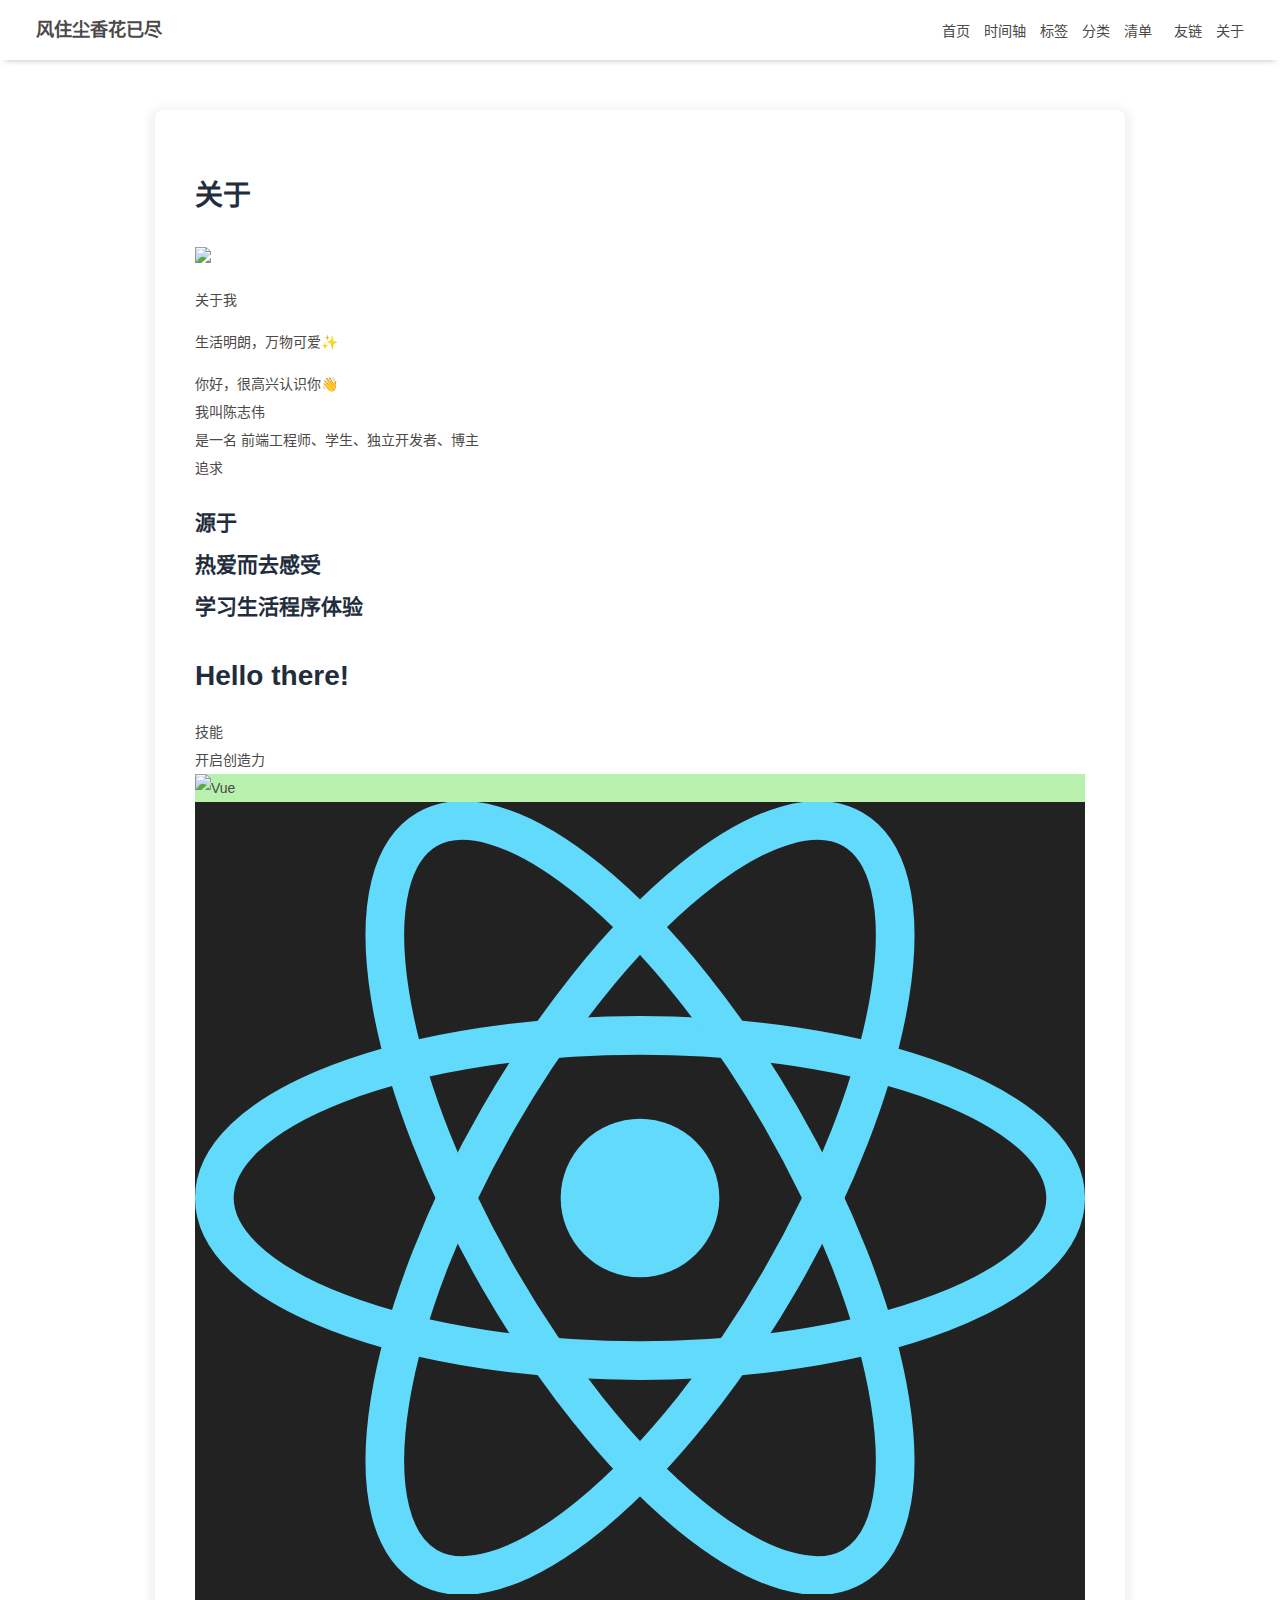
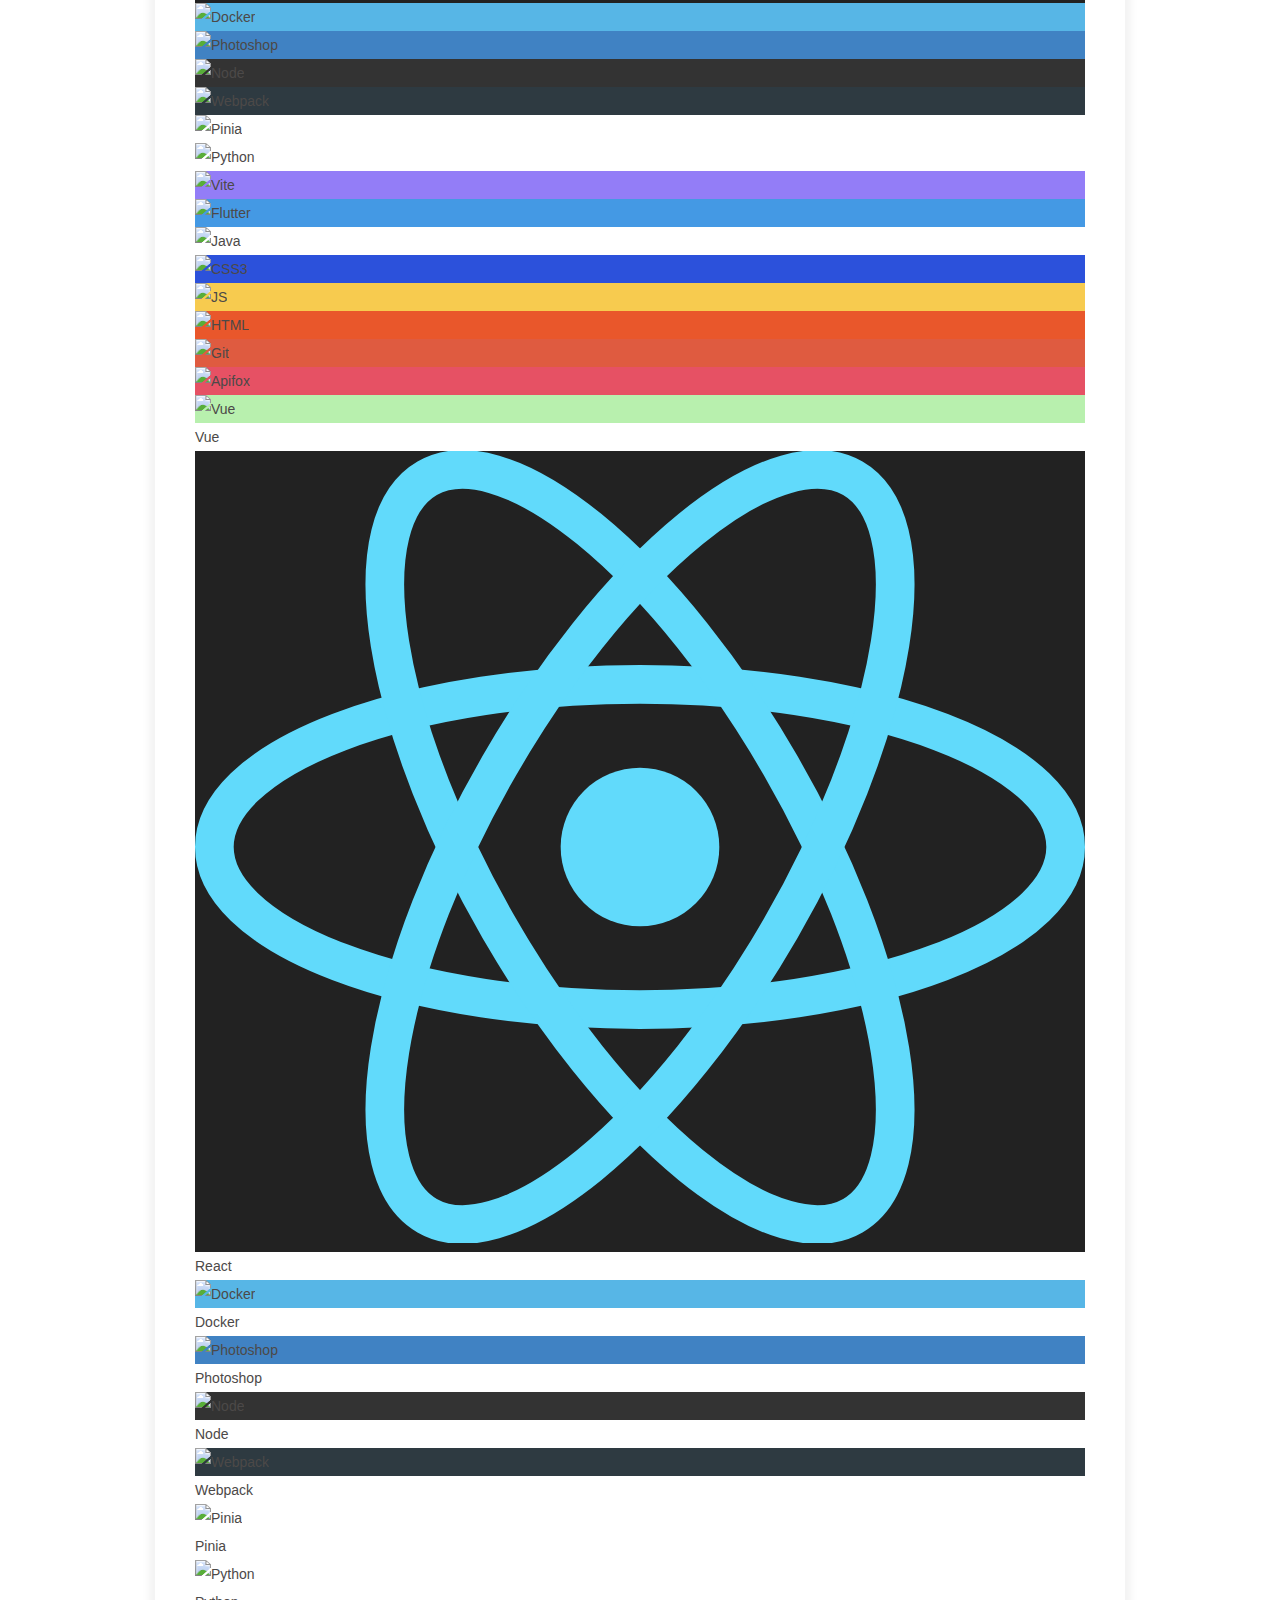
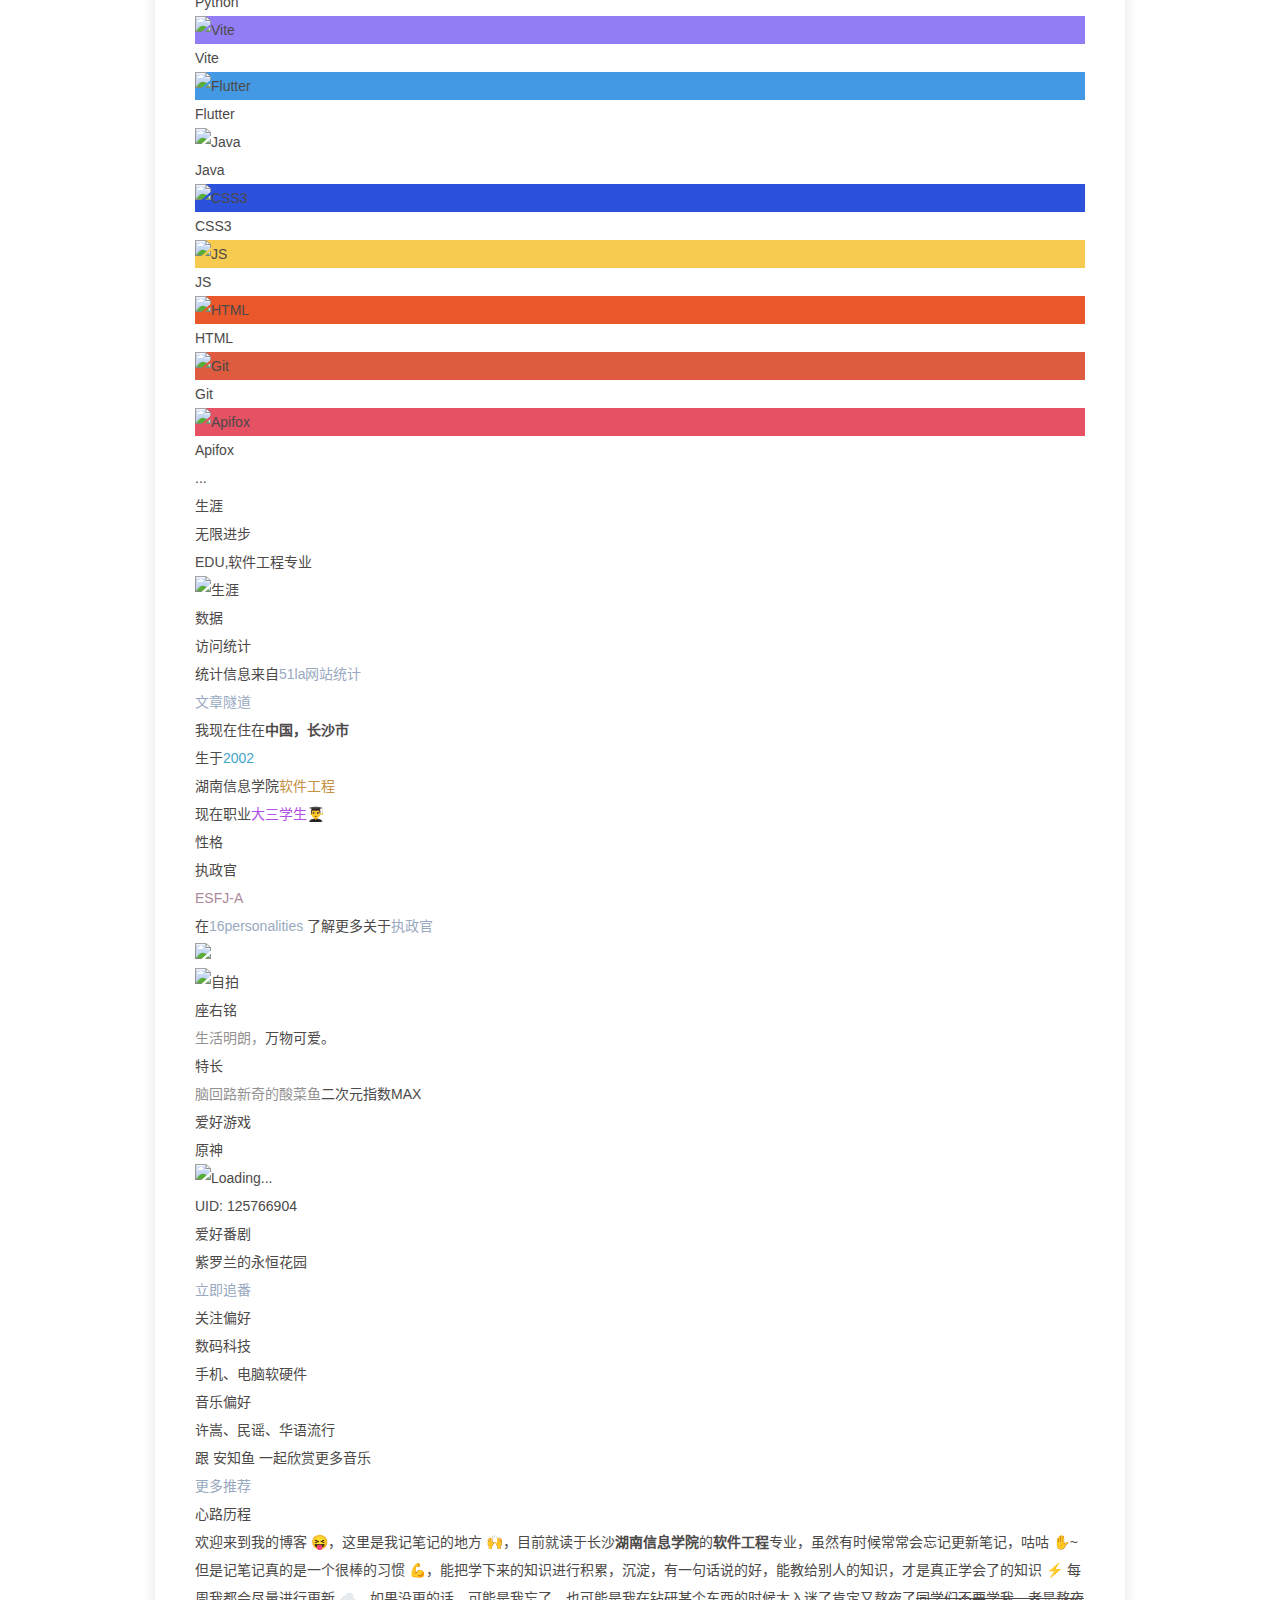
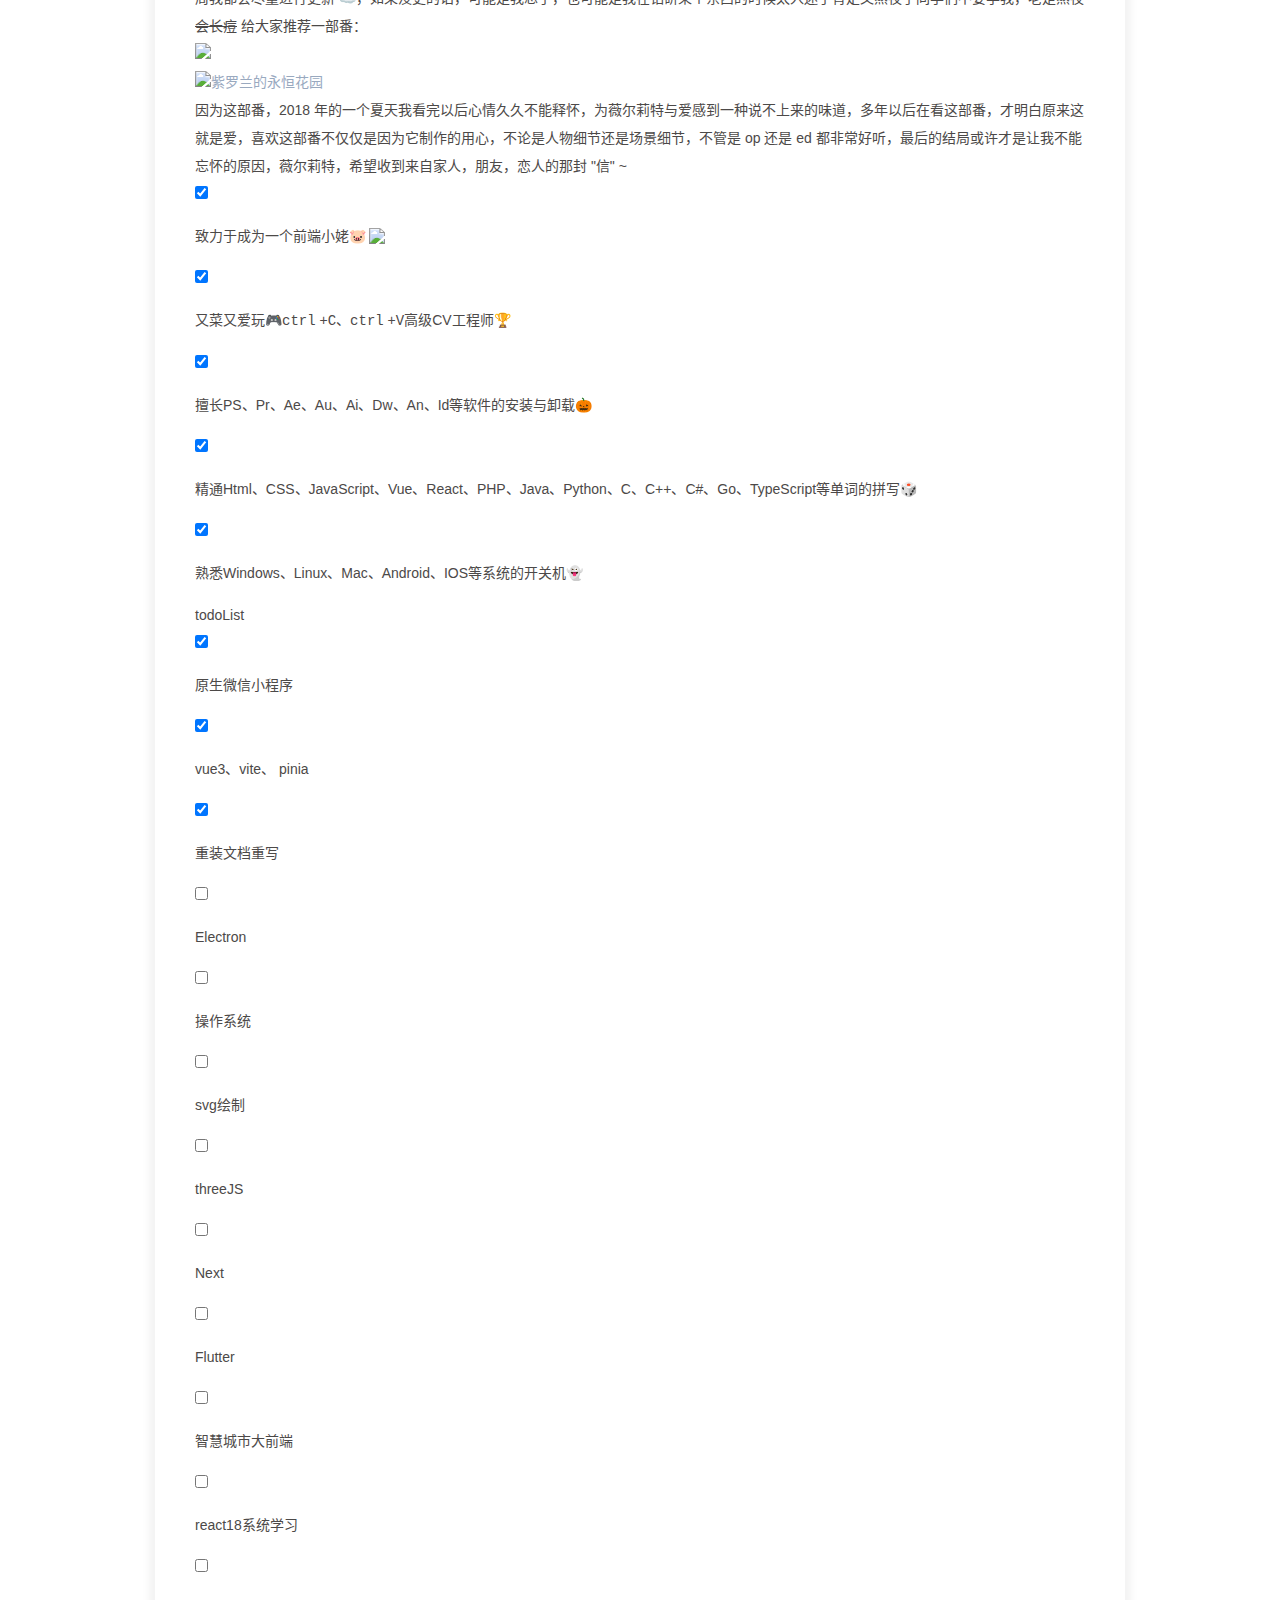
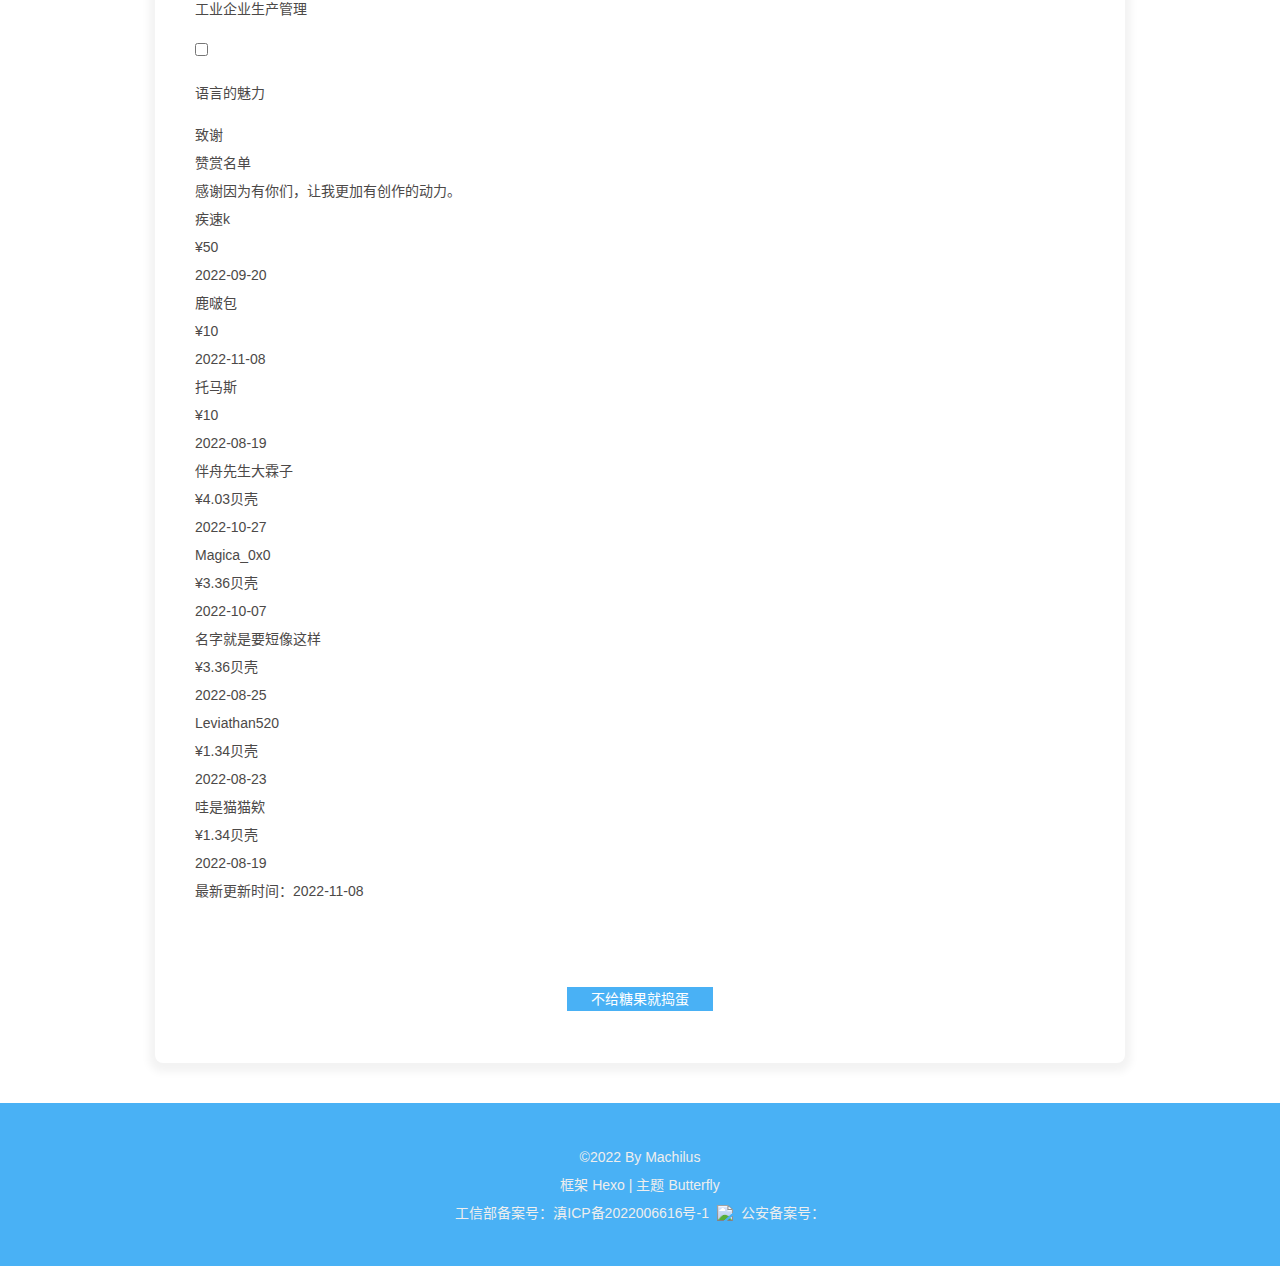
==== about/index.html @ c1f0ef70 "Site updated: 2022-11-27 15:51:40" ====
<!DOCTYPE html><html lang="zh-CN" data-theme="light"><head><meta charset="UTF-8"><meta http-equiv="X-UA-Compatible" content="IE=edge"><meta name="viewport" content="width=device-width, initial-scale=1.0, maximum-scale=1.0, user-scalable=no"><title>关于 | 风住尘香花已尽</title><meta name="author" content="Machilus"><meta name="copyright" content="Machilus"><meta name="format-detection" content="telephone=no"><meta name="theme-color" content="#ffffff"><meta name="description" content="网站描述">
<meta property="og:type" content="website">
<meta property="og:title" content="关于">
<meta property="og:url" content="http://example.com/about/index.html">
<meta property="og:site_name" content="风住尘香花已尽">
<meta property="og:description" content="网站描述">
<meta property="og:locale" content="zh_CN">
<meta property="og:image" content="https://i.loli.net/2020/05/01/gkihqEjXxJ5UZ1C.jpg">
<meta property="article:published_time" content="2022-11-27T06:07:09.000Z">
<meta property="article:modified_time" content="2022-11-27T06:08:02.725Z">
<meta property="article:author" content="Machilus">
<meta property="article:tag" content="网站的关键词。支持多个关键词。">
<meta name="twitter:card" content="summary">
<meta name="twitter:image" content="https://i.loli.net/2020/05/01/gkihqEjXxJ5UZ1C.jpg"><link rel="shortcut icon" href="/img/favicon.png"><link rel="canonical" href="http://example.com/about/"><link rel="preconnect" href="//cdn.jsdelivr.net"/><link rel="preconnect" href="//busuanzi.ibruce.info"/><link rel="stylesheet" href="/css/index.css"><link rel="stylesheet" href="https://cdn.jsdelivr.net/npm/@fortawesome/fontawesome-free/css/all.min.css" media="print" onload="this.media='all'"><link rel="stylesheet" href="https://cdn.jsdelivr.net/npm/@fancyapps/ui/dist/fancybox.min.css" media="print" onload="this.media='all'"><script>const GLOBAL_CONFIG = { 
  root: '/',
  algolia: undefined,
  localSearch: undefined,
  translate: {"defaultEncoding":2,"translateDelay":0,"msgToTraditionalChinese":"繁","msgToSimplifiedChinese":"簡"},
  noticeOutdate: undefined,
  highlight: {"plugin":"highlighjs","highlightCopy":true,"highlightLang":true,"highlightHeightLimit":false},
  copy: {
    success: '复制成功',
    error: '复制错误',
    noSupport: '浏览器不支持'
  },
  relativeDate: {
    homepage: false,
    post: false
  },
  runtime: '天',
  date_suffix: {
    just: '刚刚',
    min: '分钟前',
    hour: '小时前',
    day: '天前',
    month: '个月前'
  },
  copyright: undefined,
  lightbox: 'fancybox',
  Snackbar: undefined,
  source: {
    justifiedGallery: {
      js: 'https://cdn.jsdelivr.net/npm/flickr-justified-gallery/dist/fjGallery.min.js',
      css: 'https://cdn.jsdelivr.net/npm/flickr-justified-gallery/dist/fjGallery.min.css'
    }
  },
  isPhotoFigcaption: false,
  islazyload: false,
  isAnchor: false,
  percent: {
    toc: true,
    rightside: false,
  }
}</script><script id="config-diff">var GLOBAL_CONFIG_SITE = {
  title: '关于',
  isPost: false,
  isHome: false,
  isHighlightShrink: true,
  isToc: false,
  postUpdate: '2022-11-27 14:08:02'
}</script><noscript><style type="text/css">
  #nav {
    opacity: 1
  }
  .justified-gallery img {
    opacity: 1
  }

  #recent-posts time,
  #post-meta time {
    display: inline !important
  }
</style></noscript><script>(win=>{
    win.saveToLocal = {
      set: function setWithExpiry(key, value, ttl) {
        if (ttl === 0) return
        const now = new Date()
        const expiryDay = ttl * 86400000
        const item = {
          value: value,
          expiry: now.getTime() + expiryDay,
        }
        localStorage.setItem(key, JSON.stringify(item))
      },

      get: function getWithExpiry(key) {
        const itemStr = localStorage.getItem(key)

        if (!itemStr) {
          return undefined
        }
        const item = JSON.parse(itemStr)
        const now = new Date()

        if (now.getTime() > item.expiry) {
          localStorage.removeItem(key)
          return undefined
        }
        return item.value
      }
    }
  
    win.getScript = url => new Promise((resolve, reject) => {
      const script = document.createElement('script')
      script.src = url
      script.async = true
      script.onerror = reject
      script.onload = script.onreadystatechange = function() {
        const loadState = this.readyState
        if (loadState && loadState !== 'loaded' && loadState !== 'complete') return
        script.onload = script.onreadystatechange = null
        resolve()
      }
      document.head.appendChild(script)
    })
  
      win.activateDarkMode = function () {
        document.documentElement.setAttribute('data-theme', 'dark')
        if (document.querySelector('meta[name="theme-color"]') !== null) {
          document.querySelector('meta[name="theme-color"]').setAttribute('content', '#0d0d0d')
        }
      }
      win.activateLightMode = function () {
        document.documentElement.setAttribute('data-theme', 'light')
        if (document.querySelector('meta[name="theme-color"]') !== null) {
          document.querySelector('meta[name="theme-color"]').setAttribute('content', '#ffffff')
        }
      }
      const t = saveToLocal.get('theme')
    
          if (t === 'dark') activateDarkMode()
          else if (t === 'light') activateLightMode()
        
      const asideStatus = saveToLocal.get('aside-status')
      if (asideStatus !== undefined) {
        if (asideStatus === 'hide') {
          document.documentElement.classList.add('hide-aside')
        } else {
          document.documentElement.classList.remove('hide-aside')
        }
      }
    
    const detectApple = () => {
      if(/iPad|iPhone|iPod|Macintosh/.test(navigator.userAgent)){
        document.documentElement.classList.add('apple')
      }
    }
    detectApple()
    })(window)</script><meta name="generator" content="Hexo 6.3.0"><link rel="alternate" href="/atom.xml" title="风住尘香花已尽" type="application/atom+xml">
</head><body><link rel="stylesheet" href="https://cdn.jsdelivr.net/npm/pace-js/themes/blue/pace-theme-minimal.min.css"/><script src="https://cdn.jsdelivr.net/npm/pace-js/pace.min.js"></script><div id="sidebar"><div id="menu-mask"></div><div id="sidebar-menus"><div class="avatar-img is-center"><img src="https://i.loli.net/2021/02/24/5O1day2nriDzjSu.png" onerror="onerror=null;src='/img/friend_404.gif'" alt="avatar"/></div><div class="sidebar-site-data site-data is-center"><a href="/archives/"><div class="headline">文章</div><div class="length-num">3</div></a><a href="/tags/"><div class="headline">标签</div><div class="length-num">0</div></a><a href="/categories/"><div class="headline">分类</div><div class="length-num">0</div></a></div><hr/><div class="menus_items"><div class="menus_item"><a class="site-page" href="/"><i class="fa-fw fas fa-home"></i><span> 首页</span></a></div><div class="menus_item"><a class="site-page" href="/archives/"><i class="fa-fw fas fa-archive"></i><span> 时间轴</span></a></div><div class="menus_item"><a class="site-page" href="/tags/"><i class="fa-fw fas fa-tags"></i><span> 标签</span></a></div><div class="menus_item"><a class="site-page" href="/categories/"><i class="fa-fw fas fa-folder-open"></i><span> 分类</span></a></div><div class="menus_item"><a class="site-page group" href="javascript:void(0);"><i class="fa-fw fa fa-heartbeat"></i><span> 清单</span><i class="fas fa-chevron-down"></i></a><ul class="menus_item_child"><li><a class="site-page child" href="/music/"><i class="fa-fw fas fa-music"></i><span> 音乐</span></a></li><li><a class="site-page child" href="/Gallery/"><i class="fa-fw fas fa-images"></i><span> 照片</span></a></li><li><a class="site-page child" href="/movies/"><i class="fa-fw fas fa-video"></i><span> 电影</span></a></li></ul></div><div class="menus_item"><a class="site-page" href="/link/"><i class="fa-fw fas fa-link"></i><span> 友链</span></a></div><div class="menus_item"><a class="site-page" href="/about/"><i class="fa-fw fas fa-heart"></i><span> 关于</span></a></div></div></div></div><div class="page" id="body-wrap"><header class="not-top-img" id="page-header"><nav id="nav"><span id="blog_name"><a id="site-name" href="/">风住尘香花已尽</a></span><div id="menus"><div class="menus_items"><div class="menus_item"><a class="site-page" href="/"><i class="fa-fw fas fa-home"></i><span> 首页</span></a></div><div class="menus_item"><a class="site-page" href="/archives/"><i class="fa-fw fas fa-archive"></i><span> 时间轴</span></a></div><div class="menus_item"><a class="site-page" href="/tags/"><i class="fa-fw fas fa-tags"></i><span> 标签</span></a></div><div class="menus_item"><a class="site-page" href="/categories/"><i class="fa-fw fas fa-folder-open"></i><span> 分类</span></a></div><div class="menus_item"><a class="site-page group" href="javascript:void(0);"><i class="fa-fw fa fa-heartbeat"></i><span> 清单</span><i class="fas fa-chevron-down"></i></a><ul class="menus_item_child"><li><a class="site-page child" href="/music/"><i class="fa-fw fas fa-music"></i><span> 音乐</span></a></li><li><a class="site-page child" href="/Gallery/"><i class="fa-fw fas fa-images"></i><span> 照片</span></a></li><li><a class="site-page child" href="/movies/"><i class="fa-fw fas fa-video"></i><span> 电影</span></a></li></ul></div><div class="menus_item"><a class="site-page" href="/link/"><i class="fa-fw fas fa-link"></i><span> 友链</span></a></div><div class="menus_item"><a class="site-page" href="/about/"><i class="fa-fw fas fa-heart"></i><span> 关于</span></a></div></div><div id="toggle-menu"><a class="site-page"><i class="fas fa-bars fa-fw"></i></a></div></div></nav></header><main class="layout hide-aside" id="content-inner"><div id="page"><h1 class="page-title">关于</h1><div id="about-page"><div class="author-box"><div class="author-img"><img class="no-lightbox" src="https://image.anzhiy.cn/adminuploads/1/2022/09/15/63232b7d91d22.jpg"></div><div class="image-dot"></div></div><p class="p center logo large">关于我</p><p class="p center small">生活明朗，万物可爱✨</p><div class="author-content"><div class="author-content-item myInfoAndSayHello"><div class="title1">你好，很高兴认识你👋</div><div class="title2">我叫<span class="inline-word">陈志伟</span></div><div class="title1">是一名 前端工程师、学生、独立开发者、<span class="inline-word">博主</span></div></div><div class="aboutsiteTips author-content-item"><div class="author-content-item-tips">追求</div><h2>源于<br>热爱而去<span class="inline-word">感受</span><div class="mask"><span class="first-tips">学习</span><span>生活</span><span data-up>程序</span><span data-show>体验</span></div></h2></div></div><div class="hello-about"><div class="cursor" style="translate:none;rotate:none;scale:none;transform:translate(721px,180px)"></div><div class="shapes"><div class="shape shape-1" style="translate:none;rotate:none;scale:none;transform:translate(721px,180px)"></div><div class="shape shape-2" style="translate:none;rotate:none;scale:none;transform:translate(721px,180px)"></div><div class="shape shape-3" style="translate:none;rotate:none;scale:none;transform:translate(721px,180px)"></div></div><div class="content"><h1>Hello there!</h1></div></div><div class="author-content"><div class="author-content-item skills"><div class="card-content"><div class="author-content-item-tips">技能</div><span class="author-content-item-title">开启创造力</span><div class="skills-style-group"><div class="tags-group-all"><div class="tags-group-wrapper"><div class="tags-group-icon-pair"><div class="tags-group-icon" style="background: #b8f0ae"><img class="no-lightbox" title="Vue" src="https://image.anzhiy.cn/adminuploads/1/2022/09/25/633001374747b.png"></div><div class="tags-group-icon" style="background: #222"><img class="no-lightbox" title="React" src="[data-uri]"></div></div><div class="tags-group-icon-pair"><div class="tags-group-icon" style="background: #57b6e6"><img class="no-lightbox" title="Docker" src="https://image.anzhiy.cn/adminuploads/1/2022/09/25/63300647df7fa.png"></div><div class="tags-group-icon" style="background: #4082c3"><img class="no-lightbox" title="Photoshop" src="https://image.anzhiy.cn/adminuploads/1/2022/09/25/63300647e1f10.png"></div></div><div class="tags-group-icon-pair"><div class="tags-group-icon" style="background: #333"><img class="no-lightbox" title="Node" src="https://npm.elemecdn.com/anzhiyu-blog@2.1.1/img/svg/node-logo.svg"></div><div class="tags-group-icon" style="background: #2e3a41"><img class="no-lightbox" title="Webpack" src="https://image.anzhiy.cn/adminuploads/1/2022/09/26/6330ff27e5c9b.png"></div></div><div class="tags-group-icon-pair"><div class="tags-group-icon" style="background: #fff"><img class="no-lightbox" title="Pinia" src="https://npm.elemecdn.com/anzhiyu-blog@2.0.8/img/svg/pinia-logo.svg"></div><div class="tags-group-icon" style="background: #fff"><img class="no-lightbox" title="Python" src="https://image.anzhiy.cn/adminuploads/1/2022/09/25/63300647dea51.png"></div></div><div class="tags-group-icon-pair"><div class="tags-group-icon" style="background: #937df7"><img class="no-lightbox" title="Vite" src="https://npm.elemecdn.com/anzhiyu-blog@2.0.8/img/svg/vite-logo.svg"></div><div class="tags-group-icon" style="background: #4499e4"><img class="no-lightbox" title="Flutter" src="https://image.anzhiy.cn/adminuploads/1/2022/09/25/633004063ff15.png"></div></div><div class="tags-group-icon-pair"><div class="tags-group-icon" style="background: #fff"><img class="no-lightbox" title="Java" src="https://image.anzhiy.cn/adminuploads/1/2022/09/25/633005bf0fd1e.jpg"></div><div class="tags-group-icon" style="background: #2c51db"><img class="no-lightbox" title="CSS3" src="https://image.anzhiy.cn/adminuploads/1/2022/09/25/633006cc55e07.png"></div></div><div class="tags-group-icon-pair"><div class="tags-group-icon" style="background: #f7cb4f"><img class="no-lightbox" title="JS" src="https://image.anzhiy.cn/adminuploads/1/2022/09/25/633006eee047b.png"></div><div class="tags-group-icon" style="background: #e9572b"><img class="no-lightbox" title="HTML" src="https://image.anzhiy.cn/adminuploads/1/2022/09/25/633006f9ab27d.png"></div></div><div class="tags-group-icon-pair"><div class="tags-group-icon" style="background: #df5b40"><img class="no-lightbox" title="Git" src="https://image.anzhiy.cn/adminuploads/1/2022/09/25/633006e37c7fd.webp"></div><div class="tags-group-icon" style="background: #e65164"><img class="no-lightbox" title="Apifox" src="https://image.anzhiy.cn/adminuploads/1/2022/09/25/633007087a4dc.webp"></div></div></div></div><div class="skills-list"><div class="skill-info"><div class="skill-icon" style="background: #b8f0ae"><img class="no-lightbox" title="Vue" src="https://image.anzhiy.cn/adminuploads/1/2022/09/25/633001374747b.png"></div><div class="skill-name"><span>Vue</span></div></div><div class="skill-info"><div class="skill-icon" style="background: #222"><img class="no-lightbox" title="React" src="[data-uri]"></div><div class="skill-name"><span>React</span></div></div><div class="skill-info"><div class="skill-icon" style="background: #57b6e6"><img class="no-lightbox" title="Docker" src="https://image.anzhiy.cn/adminuploads/1/2022/09/25/63300647df7fa.png"></div><div class="skill-name"><span>Docker</span></div></div><div class="skill-info"><div class="skill-icon" style="background: #4082c3"><img class="no-lightbox" title="Photoshop" src="https://image.anzhiy.cn/adminuploads/1/2022/09/25/63300647e1f10.png"></div><div class="skill-name"><span>Photoshop</span></div></div><div class="skill-info"><div class="skill-icon" style="background: #333"><img class="no-lightbox" title="Node" src="https://npm.elemecdn.com/anzhiyu-blog@2.1.1/img/svg/node-logo.svg"></div><div class="skill-name"><span>Node</span></div></div><div class="skill-info"><div class="skill-icon" style="background: #2e3a41"><img class="no-lightbox" title="Webpack" src="https://image.anzhiy.cn/adminuploads/1/2022/09/26/6330ff27e5c9b.png"></div><div class="skill-name"><span>Webpack</span></div></div><div class="skill-info"><div class="skill-icon" style="background: #fff"><img class="no-lightbox" title="Pinia" src="https://npm.elemecdn.com/anzhiyu-blog@2.0.8/img/svg/pinia-logo.svg"></div><div class="skill-name"><span>Pinia</span></div></div><div class="skill-info"><div class="skill-icon" style="background: #fff"><img class="no-lightbox" title="Python" src="https://image.anzhiy.cn/adminuploads/1/2022/09/25/63300647dea51.png"></div><div class="skill-name"><span>Python</span></div></div><div class="skill-info"><div class="skill-icon" style="background: #937df7"><img class="no-lightbox" title="Vite" src="https://npm.elemecdn.com/anzhiyu-blog@2.0.8/img/svg/vite-logo.svg"></div><div class="skill-name"><span>Vite</span></div></div><div class="skill-info"><div class="skill-icon" style="background: #4499e4"><img class="no-lightbox" title="Flutter" src="https://image.anzhiy.cn/adminuploads/1/2022/09/25/633004063ff15.png"></div><div class="skill-name"><span>Flutter</span></div></div><div class="skill-info"><div class="skill-icon" style="background: #fff"><img class="no-lightbox" title="Java" src="https://image.anzhiy.cn/adminuploads/1/2022/09/25/633005bf0fd1e.jpg"></div><div class="skill-name"><span>Java</span></div></div><div class="skill-info"><div class="skill-icon" style="background: #2c51db"><img class="no-lightbox" title="CSS3" src="https://image.anzhiy.cn/adminuploads/1/2022/09/25/633006cc55e07.png"></div><div class="skill-name"><span>CSS3</span></div></div><div class="skill-info"><div class="skill-icon" style="background: #f7cb4f"><img class="no-lightbox" title="JS" src="https://image.anzhiy.cn/adminuploads/1/2022/09/25/633006eee047b.png"></div><div class="skill-name"><span>JS</span></div></div><div class="skill-info"><div class="skill-icon" style="background: #e9572b"><img class="no-lightbox" title="HTML" src="https://image.anzhiy.cn/adminuploads/1/2022/09/25/633006f9ab27d.png"></div><div class="skill-name"><span>HTML</span></div></div><div class="skill-info"><div class="skill-icon" style="background: #df5b40"><img class="no-lightbox" title="Git" src="https://image.anzhiy.cn/adminuploads/1/2022/09/25/633006e37c7fd.webp"></div><div class="skill-name"><span>Git</span></div></div><div class="skill-info"><div class="skill-icon" style="background: #e65164"><img class="no-lightbox" title="Apifox" src="https://image.anzhiy.cn/adminuploads/1/2022/09/25/633007087a4dc.webp"></div><div class="skill-name"><span>Apifox</span></div></div><div class="etc">...</div></div></div></div></div><div class="author-content-item careers"><div class="card-content"><div class="author-content-item-tips">生涯</div><span class="author-content-item-title">无限进步</span><div class="careers-group"><div class="careers-item"><div class="circle" style="background:#357ef5"></div><div class="name">EDU,软件工程专业</div></div></div><img class="author-content-img no-lightbox" alt="生涯" src="https://image.anzhiy.cn/adminuploads/1/2022/09/26/6330e9bcc39cc.png"></div></div></div><div class="author-content"><div class="about-statistic author-content-item"><div class="card-content"><div class="author-content-item-tips">数据</div><span class="author-content-item-title">访问统计</span><div id="statistic"></div><div class="post-tips">统计信息来自<a href="https://invite.51.la/1NzKqTeb?target=V6" target="_blank" rel="noopener nofollow">51la网站统计</a></div><div class="banner-button-group"><a class="banner-button" onclick="pjax.loadUrl(&quot;/archives/&quot;)" data-pjax-state><i class="fas fa-circle-arrow-up-right"></i><span class="banner-button-text">文章隧道</span></a></div></div></div><div class="author-content-item-group column mapAndInfo"><div class="author-content-item map single"><span class="map-title">我现在住在<b>中国，长沙市</b></span></div><div class="author-content-item selfInfo single"><div><span class="selfInfo-title">生于</span><span class="selfInfo-content" id="selfInfo-content-year" style="color:#43a6c6">2002</span></div><div><span class="selfInfo-title">湖南信息学院</span><span class="selfInfo-content" style="color:#c69043">软件工程</span></div><div><span class="selfInfo-title">现在职业</span><span class="selfInfo-content" style="color:#b04fe6">大三学生👨‍🎓</span></div></div></div></div><div class="author-content"><div class="author-content-item personalities"><div class="author-content-item-tips">性格</div><span class="author-content-item-title">执政官</span><div class="title2" style="color:#ac899c">ESFJ-A</div><div class="post-tips">在<a href="https://www.16personalities.com/" target="_blank" rel="noopener nofollow">16personalities</a> 了解更多关于<a target="_blank" rel="noopener external nofollow" href="https://www.16personalities.com/ch/esfj-%E4%BA%BA%E6%A0%BC">执政官</a></div><div class="image"><img class="no-lightbox" src="https://npm.elemecdn.com/anzhiyu-blog@2.0.8/img/svg/ESFJ-A.svg"></div></div><div class="author-content-item myphoto"><img class="author-content-img no-lightbox" alt="自拍" src="https://image.anzhiy.cn/adminuploads/1/2022/09/24/632e9643611ec.jpg"></div></div><div class="author-content"><div class="author-content-item maxim"><div class="author-content-item-tips">座右铭</div><span class="maxim-title"><span style="opacity:.6;margin-bottom:8px">生活明朗，</span><span>万物可爱。</span></span></div><div class="author-content-item buff"><div class="card-content"><div class="author-content-item-tips">特长</div><span class="buff-title"><span style="opacity:.6;margin-bottom:8px">脑回路新奇的<span class="inline-word">酸菜鱼</span></span><span>二次元指数<span class="inline-word">MAX</span></span></span></div><div class="card-background-icon"><i class="fas fa-dice-d20"></i></div></div></div><div class="author-content"><div class="author-content-item game-yuanshen"><div class="card-content"><div class="author-content-item-tips">爱好游戏</div><span class="author-content-item-title">原神</span><div class="content-bottom"><div class="icon-group"><div class="loading-bar" role="presentation" aria-hidden="true"><img class="no-lightbox" src="https://yuanshen.site/imgs/loading-bar.png" alt="Loading..." longdesc="https://ys.mihoyo.com/main/"></div></div><div class="tips game-yuanshen-uid">UID: 125766904</div></div></div></div><div class="author-content-item historical-drama"><div class="card-content"><div class="author-content-item-tips">爱好番剧</div><span class="author-content-item-title">紫罗兰的永恒花园</span><div class="content-bottom"><div class="banner-button-group"><a class="banner-button" onclick="window.open(&quot;https://www.bilibili.com/bangumi/play/ep173286?from=search&amp;seid=10927182858100936967&amp;from_spmid=666.25.episode.0&quot;)" data-pjax-state><i class="fas fa-circle-arrow-up-right"></i><span class="banner-button-text">立即追番</span></a></div></div></div></div></div><div class="author-content"><div class="author-content-item like-technology"><div class="card-content"><div class="author-content-item-tips">关注偏好</div><span class="author-content-item-title">数码科技</span><div class="content-bottom"><div class="tips">手机、电脑软硬件</div></div></div></div><div class="author-content-item like-music"><div class="card-content"><div class="author-content-item-tips">音乐偏好</div><span class="author-content-item-title">许嵩、民谣、</span><span class="author-content-item-title">华语流行</span><div class="content-bottom"><div class="tips">跟 安知鱼 一起欣赏更多音乐</div></div><div class="banner-button-group"><a class="banner-button" onclick="pjax.loadUrl(&quot;/music/&quot;)" data-pjax-state><i class="fas fa-circle-arrow-up-right"></i><span class="banner-button-text">更多推荐</span></a></div></div></div></div><div class="author-content"><div class="create-site-post author-content-item single"><div class="author-content-item-tips">心路历程</div>欢迎来到我的博客 😝，这里是我记笔记的地方 🙌，目前就读于长沙<strong>湖南信息学院</strong>的<strong>软件工程</strong>专业，虽然有时候常常会忘记更新笔记，咕咕 ✋~ 但是记笔记真的是一个很棒的习惯 💪，能把学下来的知识进行积累，沉淀，有一句话说的好，能教给别人的知识，才是真正学会了的知识 ⚡ 每周我都会尽量进行更新 ☁️，如果没更的话，可能是我忘了，也可能是我在钻研某个东西的时候太入迷了<psw>肯定又熬夜了</psw><del>同学们不要学我，老是熬夜会长痘</del> 给大家推荐一部番：<div class="site-card-group"><a class="site-card" target="_blank" href="https://www.bilibili.com/bangumi/play/ss21542/?from=search&amp;seid=10927182858100936967" data-title="紫罗兰的永恒花园"><div class="wrapper cover"><img class="cover fadeIn" src="https://npm.elemecdn.com/anzhiyu-blog@1.1.6/img/post/common/violet.jpg"></div><div class="info"><img class="flink-avatar" src="https://static.hdslb.com/images/favicon.ico" style="top: 19px"><span class="site-title">紫罗兰的永恒花园</span></div></a></div>因为这部番，2018 年的一个夏天我看完以后心情久久不能释怀，为薇尔莉特与爱感到一种说不上来的味道，多年以后在看这部番，才明白原来这就是爱，喜欢这部番不仅仅是因为它制作的用心，不论是人物细节还是场景细节，不管是 op 还是 ed 都非常好听，最后的结局或许才是让我不能忘怀的原因，薇尔莉特，希望收到来自家人，朋友，恋人的那封 "信" ~<div class="checkbox blue checked"><input type="checkbox" checked><p>致力于成为一个前端小姥🐷<img class="inline-img" src="https://cdn1.tianli0.top/gh/volantis-x/cdn-emoji/aru-l/0000.gif/" data-fancybox="gallery" style="display: inline;margin: 0 3px;height: 1.1em;vertical-align: text-bottom;"></p></div><div class="checkbox blue checked"><input type="checkbox" checked><p>又菜又爱玩🎮<kbd>ctrl</kbd> +<kbd>C</kbd>、<kbd>ctrl</kbd> +<kbd>V</kbd>高级CV工程师🏆</p></div><div class="checkbox times red checked"><input type="checkbox" checked><p>擅长PS、Pr、Ae、Au、Ai、Dw、An、Id等软件的安装与卸载🎃</p></div><div class="checkbox times red checked"><input type="checkbox" checked><p>精通Html、CSS、JavaScript、Vue、React、PHP、Java、Python、C、C++、C#、Go、TypeScript等单词的拼写🎲</p></div><div class="checkbox times red checked"><input type="checkbox" checked><p>熟悉Windows、Linux、Mac、Android、IOS等系统的开关机👻</p></div><span class="p h3">todoList</span><div class="checkbox checked"><input type="checkbox" checked><p>原生微信小程序</p></div><div class="checkbox checked"><input type="checkbox" checked><p>vue3、vite、 pinia</p></div><div class="checkbox checked"><input type="checkbox" checked><p>重装文档重写</p></div><div class="checkbox"><input type="checkbox"><p>Electron</p></div><div class="checkbox"><input type="checkbox"><p>操作系统</p></div><div class="checkbox canvas"><input type="checkbox"><p>svg绘制</p></div><div class="checkbox"><input type="checkbox"><p>threeJS</p></div><div class="checkbox Nuxt"><input type="checkbox"><p>Next</p></div><div class="checkbox"><input type="checkbox"><p>Flutter</p></div><div class="checkbox"><input type="checkbox"><p>智慧城市大前端</p></div><div class="checkbox"><input type="checkbox"><p>react18系统学习</p></div><div class="checkbox"><input type="checkbox"><p>工业企业生产管理</p></div><div class="checkbox"><input type="checkbox"><p>语言的魅力</p></div></div></div><div class="author-content"><div class="author-content-item single reward"><div class="author-content-item-tips">致谢</div><span class="author-content-item-title">赞赏名单</span><div class="author-content-item-description">感谢因为有你们，让我更加有创作的动力。<div class="reward-list-all"><div class="reward-list-item"><div class="reward-list-item-name">疾速k</div><div class="reward-list-bottom-group"><div class="reward-list-item-money" style="background:var(--anzhiyu-yellow)">¥50</div><div class="datatime reward-list-item-time" datatime="2022-09-20T00:00:00.000Z">2022-09-20</div></div></div><div class="reward-list-item"><div class="reward-list-item-name">鹿啵包</div><div class="reward-list-bottom-group"><div class="reward-list-item-money">¥10</div><div class="datatime reward-list-item-time" datatime="2022-11-08T00:00:00.000Z">2022-11-08</div></div></div><div class="reward-list-item"><div class="reward-list-item-name">托马斯</div><div class="reward-list-bottom-group"><div class="reward-list-item-money">¥10</div><div class="datatime reward-list-item-time" datatime="2022-08-19T00:00:00.000Z">2022-08-19</div></div></div><div class="reward-list-item"><div class="reward-list-item-name">伴舟先生大霖子</div><div class="reward-list-bottom-group"><div class="reward-list-item-money">¥4.03贝壳</div><div class="datatime reward-list-item-time" datatime="2022-10-27T00:00:00.000Z">2022-10-27</div></div></div><div class="reward-list-item"><div class="reward-list-item-name">Magica_0x0</div><div class="reward-list-bottom-group"><div class="reward-list-item-money">¥3.36贝壳</div><div class="datatime reward-list-item-time" datatime="2022-10-07T00:00:00.000Z">2022-10-07</div></div></div><div class="reward-list-item"><div class="reward-list-item-name">名字就是要短像这样</div><div class="reward-list-bottom-group"><div class="reward-list-item-money">¥3.36贝壳</div><div class="datatime reward-list-item-time" datatime="2022-08-25T00:00:00.000Z">2022-08-25</div></div></div><div class="reward-list-item"><div class="reward-list-item-name">Leviathan520</div><div class="reward-list-bottom-group"><div class="reward-list-item-money">¥1.34贝壳</div><div class="datatime reward-list-item-time" datatime="2022-08-23T00:00:00.000Z">2022-08-23</div></div></div><div class="reward-list-item"><div class="reward-list-item-name">哇是猫猫欸</div><div class="reward-list-bottom-group"><div class="reward-list-item-money">¥1.34贝壳</div><div class="datatime reward-list-item-time" datatime="2022-08-19T00:00:00.000Z">2022-08-19</div></div></div></div><div class="reward-list-updateDate">最新更新时间：<time class="datatime reward-list-updateDate-time" datatime="2022-11-08T00:00:00.000Z">2022-11-08</time></div></div><div class="post-reward"><button class="tip-button reward-button"><span class="tip-button__text">不给糖果就捣蛋</span><div class="coin-wrapper"><div class="coin"><div class="coin__middle"></div><div class="coin__back"></div><div class="coin__front"></div></div></div><div class="reward-main"><ul class="reward-all"><li class="reward-item"><a href="https://npm.elemecdn.com/anzhiyu-blog@1.1.6/img/post/common/qrcode-weichat.png" target="_blank"><img class="post-qr-code-img" alt="wechat" src="https://npm.elemecdn.com/anzhiyu-blog@1.1.6/img/post/common/qrcode-weichat.png"></a><div class="post-qr-code-desc">wechat</div></li><li class="reward-item"><a href="https://npm.elemecdn.com/anzhiyu-blog@1.1.6/img/post/common/qrcode-alipay.png" target="_blank"><img class="post-qr-code-img" alt="alipay" src="https://npm.elemecdn.com/anzhiyu-blog@1.1.6/img/post/common/qrcode-alipay.png"></a><div class="post-qr-code-desc">alipay</div></li></ul></div></button></div></div></div></div><script src="https://lf26-cdn-tos.bytecdntp.com/cdn/expire-1-M/gsap/3.9.1/gsap.min.js"></script><script>(() => {
  fetch('https://v6-widget.51.la/v6/{JtIedD3TmTRg0KzQ}/quote.js').then(res => res.text()).then((data) => {
      let title = ['最近活跃', '今日人数', '今日访问', '昨日人数', '昨日访问', '本月访问', '总访问量']
      let num = data.match(/(<\/span><span>).*?(\/span><\/p>)/g)

      num = num.map((el) => {
        let val = el.replace(/(<\/span><span>)/g, '')
        let str = val.replace(/(<\/span><\/p>)/g, '')
        return str
      })

      let statisticEl = document.getElementById('statistic')

      // 自定义不显示哪个或者显示哪个，如下为不显示 最近活跃访客 和 总访问量
      let statistic = []
      for (let i = 0; i < num.length; i++) {
          if (!statisticEl) return
          if (i == 0 || i == num.length - 1) continue;
          statisticEl.innerHTML += '<div><span>' + title[i] + '</span><span id='+ title[i] + '>' + num[i] + '</span></div>'
          queueMicrotask(()=> {
            statistic.push(new CountUp(title[i], 0, num[i], 0, 2, {
                useEasing: true,
                useGrouping: true,
                separator: ',',
                decimal: '.',
                prefix: '',
                suffix: ''
            }))
          })
      }

      function statisticUP () {
        let statisticElment = document.querySelector('.about-statistic.author-content-item');
        if(isInViewPortOfOne(statisticElment)) {
          for (let i = 0; i < num.length; i++) {
            if (i == 0 || i == num.length - 1) continue;
            statistic[i-1].start();
          }
          document.removeEventListener('scroll', throttleStatisticUP);
        }
      }

      const selfInfoContentYear = new CountUp('selfInfo-content-year', 0, 2002, 0, 2, {
        useEasing: true,
        useGrouping: false,
        separator: ',',
        decimal: '.',
        prefix: '',
        suffix: ''
      })

      function scrollSelfInfoContentYear() {
        let selfInfoContentYearElment = document.querySelector('.author-content-item.selfInfo.single');
        if (selfInfoContentYearElment && isInViewPortOfOne(selfInfoContentYearElment)) {
          selfInfoContentYear.start()
          document.removeEventListener('scroll', throttleScrollSelfInfoContentYear);
        }
      }
      const throttleStatisticUP = btf.throttle(statisticUP, 200)
      document.addEventListener('scroll', throttleStatisticUP, {passive: true})

      const throttleScrollSelfInfoContentYear = btf.throttle(scrollSelfInfoContentYear, 200)
      document.addEventListener('scroll', throttleScrollSelfInfoContentYear, {passive: true})
  });

  var pursuitInterval = null;
    pursuitInterval = setInterval(function () {
      const show = document.querySelector('span[data-show]')
      const next = show.nextElementSibling || document.querySelector('.first-tips')
      const up = document.querySelector('span[data-up]')

      if (up) {
        up.removeAttribute('data-up')
      }

      show.removeAttribute('data-show')
      show.setAttribute('data-up', '')

      next.setAttribute('data-show', '')
    }, 2000)

    document.addEventListener('pjax:send', function(){
      clearInterval(pursuitInterval);
    });

    var helloAboutEl = document.querySelector('.hello-about')
    helloAboutEl.addEventListener("mousemove", evt => {
      const mouseX = evt.offsetX;
      const mouseY = evt.offsetY;
      gsap.set(".cursor", {
        x: mouseX,
        y: mouseY,
      })

      gsap.to(".shape", {
        x: mouseX,
        y: mouseY,
        stagger: -0.1
      })
    })
})()</script></div></main><footer id="footer"><div id="footer-wrap"><div class="copyright">&copy;2022 By Machilus</div><div class="framework-info"><span>框架 </span><a target="_blank" rel="noopener" href="https://hexo.io">Hexo</a><span class="footer-separator">|</span><span>主题 </span><a target="_blank" rel="noopener" href="https://github.com/jerryc127/hexo-theme-butterfly">Butterfly</a></div><div class="footer_custom_text"><a target="_blank" rel="noopener" href="https://beian.miit.gov.cn/"><span>工信部备案号：滇ICP备2022006616号-1</span></a> <a target="_blank" rel="noopener" href="https://beian.miit.gov.cn/"><img class="icp-icon" src="icp图片"><span> 公安备案号：</span></a></div></div></footer></div><div id="rightside"><div id="rightside-config-hide"><button id="translateLink" type="button" title="简繁转换">繁</button><button id="darkmode" type="button" title="浅色和深色模式转换"><i class="fas fa-adjust"></i></button></div><div id="rightside-config-show"><button id="rightside_config" type="button" title="设置"><i class="fas fa-cog fa-spin"></i></button><button id="go-up" type="button" title="回到顶部"><span class="scroll-percent"></span><i class="fas fa-arrow-up"></i></button></div></div><div><script src="/js/utils.js"></script><script src="/js/main.js"></script><script src="/js/tw_cn.js"></script><script src="https://cdn.jsdelivr.net/npm/@fancyapps/ui/dist/fancybox.umd.min.js"></script><div class="js-pjax"></div><script charset="UTF-8" id="LA_COLLECT" src="https://sdk.51.la/js-sdk-pro.min.js"></script><script src="https://sdk.51.la/perf/js-sdk-perf.min.js" crossorigin="anonymous"></script><script> LA.init({id:"{JtIedD3TmTRg0KzQ}",ck:"{JtIedD3TmTRg0KzQ}"})</script><script>new LingQue.Monitor().init({id:"JtIedD3TmTRg0KzQ",sendSuspicious:true});</script><script async data-pjax src="//busuanzi.ibruce.info/busuanzi/2.3/busuanzi.pure.mini.js"></script></div></body></html>
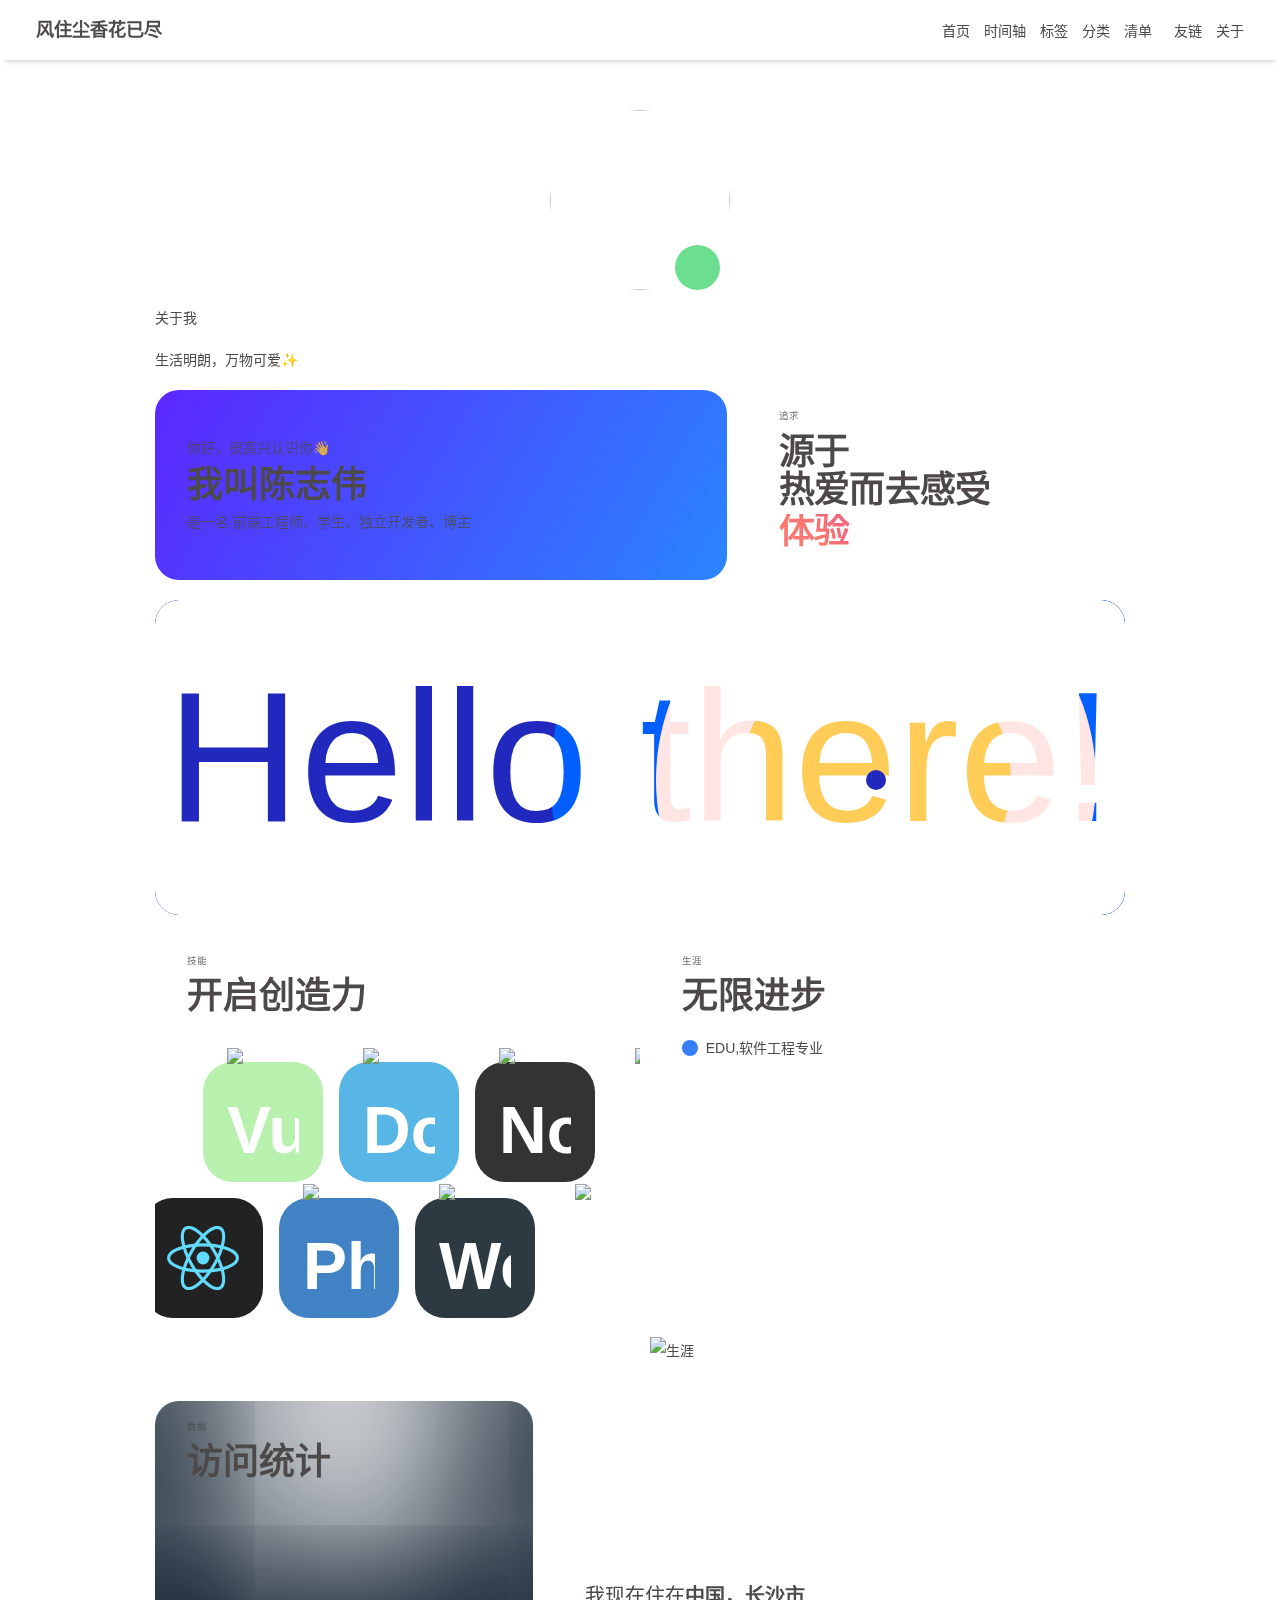
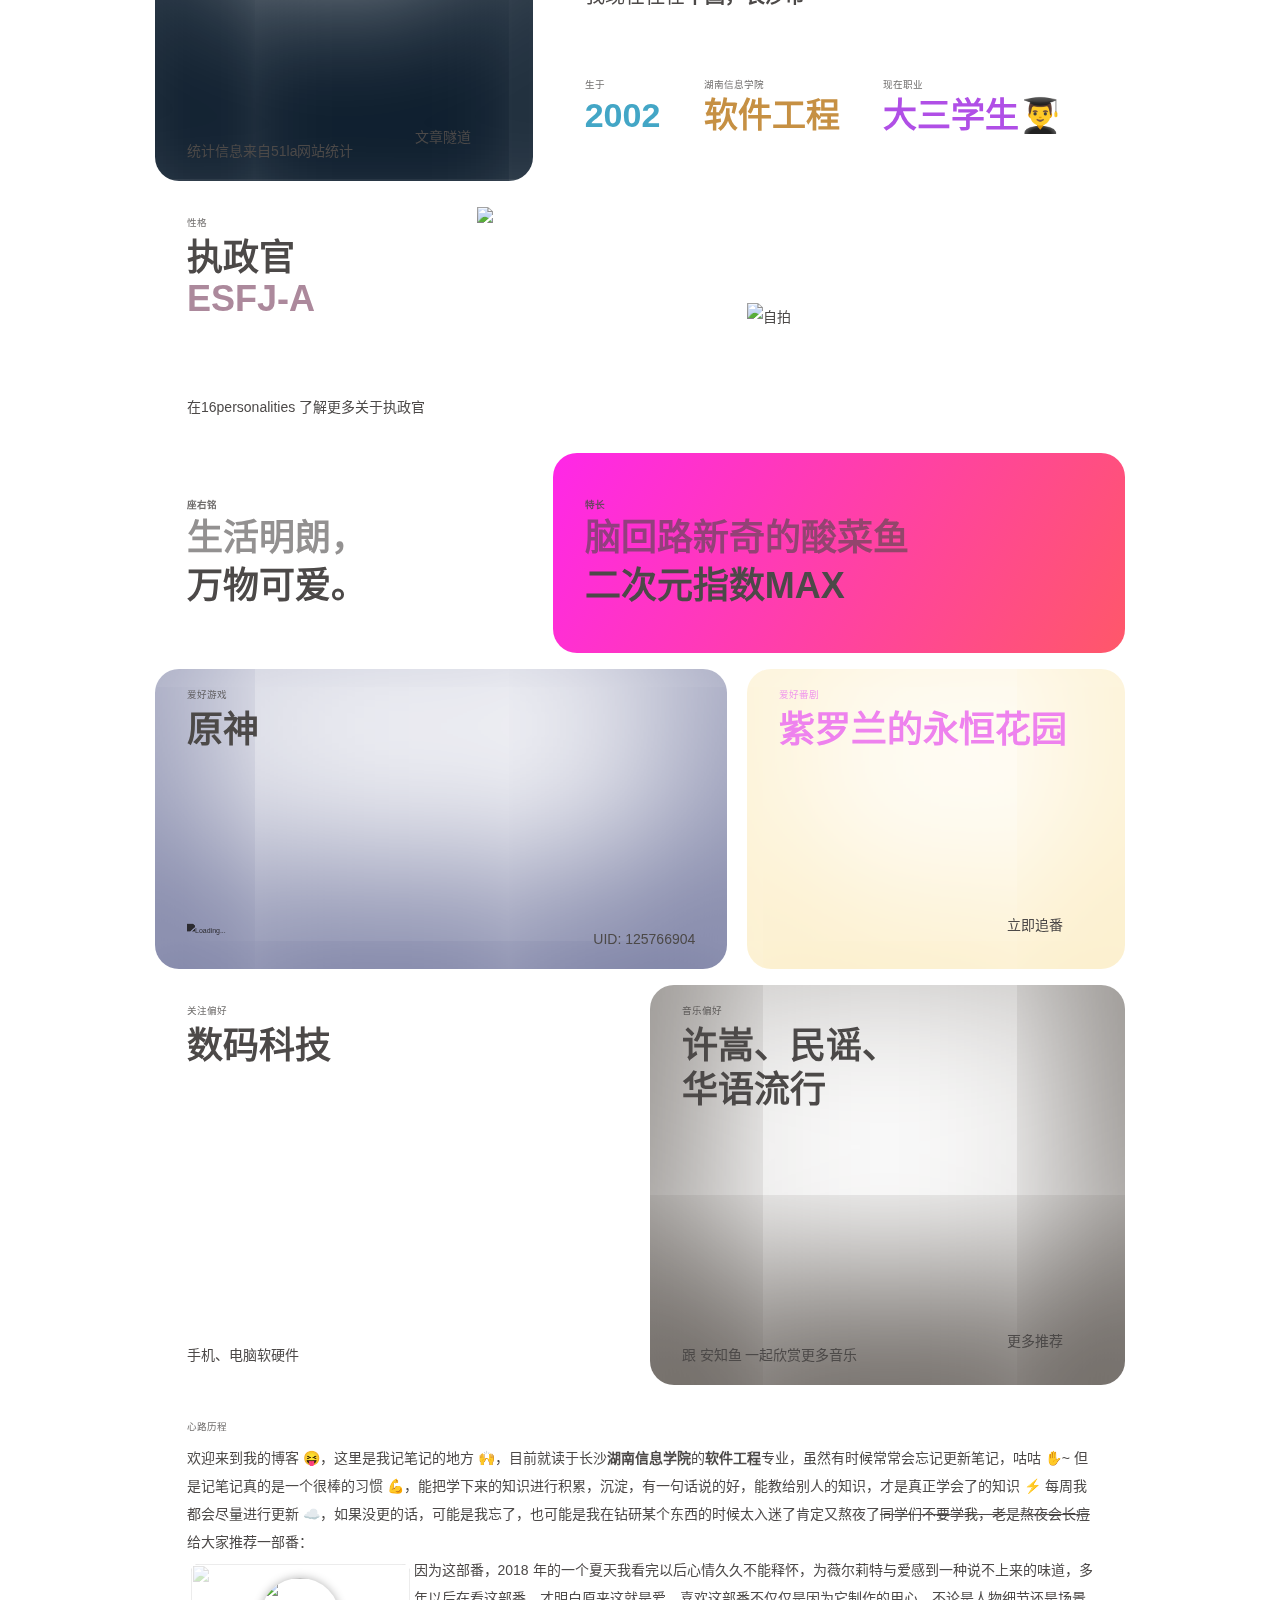
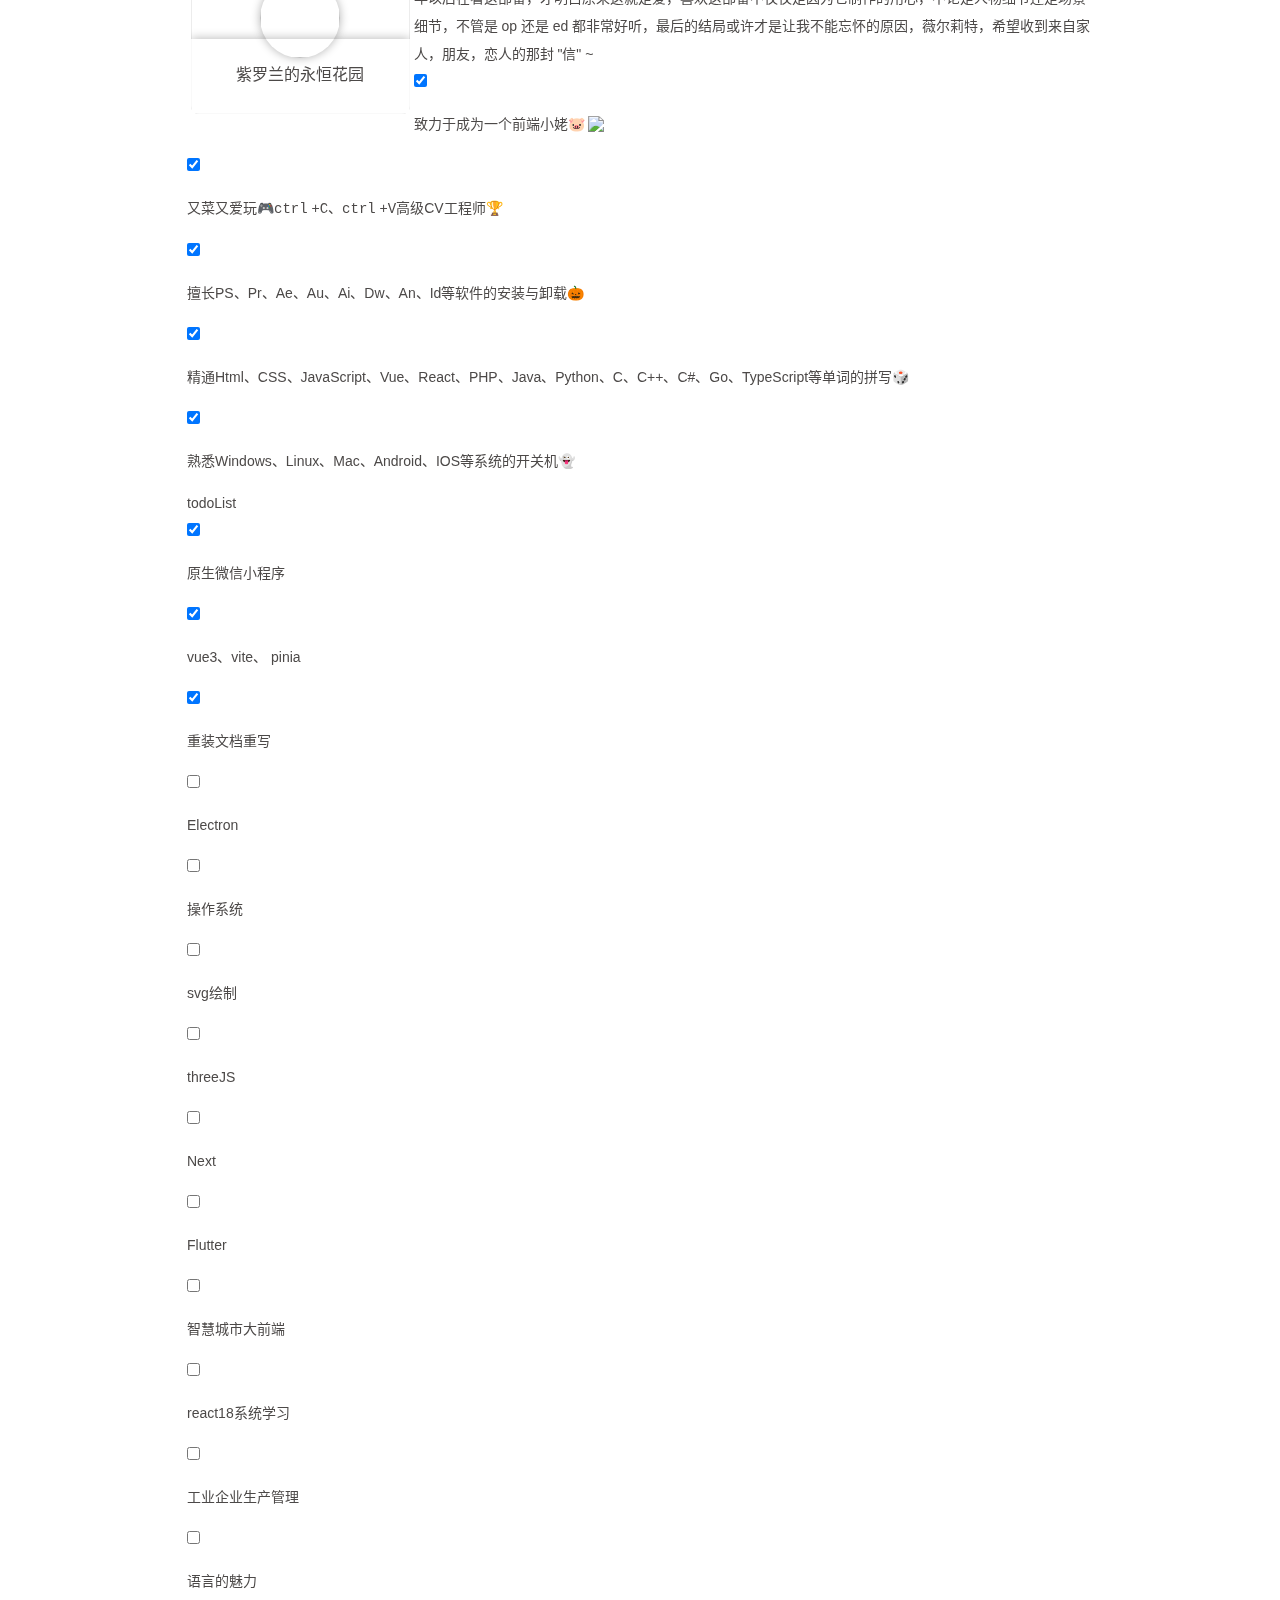
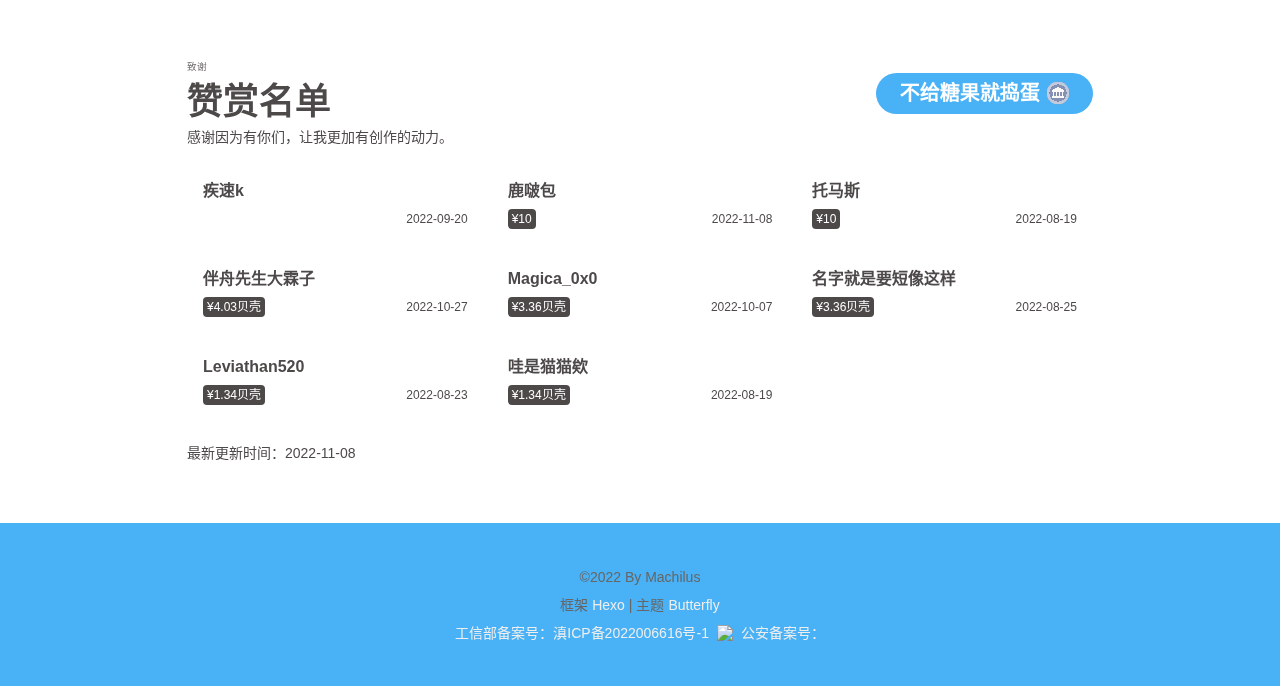
==== commit 010431fd: "Site updated: 2022-11-27 17:49:53" ====
--- a/about/index.html
+++ b/about/index.html
@@ -146,9 +146,9 @@
       }
     }
     detectApple()
-    })(window)</script><meta name="generator" content="Hexo 6.3.0"><link rel="alternate" href="/atom.xml" title="风住尘香花已尽" type="application/atom+xml">
+    })(window)</script><link rel="stylesheet" href="/css/universe.css"><!-- hexo injector head_end start --><link rel="stylesheet" href="https://cdn.cbd.int/hexo-butterfly-clock-anzhiyu/lib/clock.min.css" /><!-- hexo injector head_end end --><meta name="generator" content="Hexo 6.3.0"><link rel="alternate" href="/atom.xml" title="风住尘香花已尽" type="application/atom+xml">
 </head><body><link rel="stylesheet" href="https://cdn.jsdelivr.net/npm/pace-js/themes/blue/pace-theme-minimal.min.css"/><script src="https://cdn.jsdelivr.net/npm/pace-js/pace.min.js"></script><div id="sidebar"><div id="menu-mask"></div><div id="sidebar-menus"><div class="avatar-img is-center"><img src="https://i.loli.net/2021/02/24/5O1day2nriDzjSu.png" onerror="onerror=null;src='/img/friend_404.gif'" alt="avatar"/></div><div class="sidebar-site-data site-data is-center"><a href="/archives/"><div class="headline">文章</div><div class="length-num">3</div></a><a href="/tags/"><div class="headline">标签</div><div class="length-num">0</div></a><a href="/categories/"><div class="headline">分类</div><div class="length-num">0</div></a></div><hr/><div class="menus_items"><div class="menus_item"><a class="site-page" href="/"><i class="fa-fw fas fa-home"></i><span> 首页</span></a></div><div class="menus_item"><a class="site-page" href="/archives/"><i class="fa-fw fas fa-archive"></i><span> 时间轴</span></a></div><div class="menus_item"><a class="site-page" href="/tags/"><i class="fa-fw fas fa-tags"></i><span> 标签</span></a></div><div class="menus_item"><a class="site-page" href="/categories/"><i class="fa-fw fas fa-folder-open"></i><span> 分类</span></a></div><div class="menus_item"><a class="site-page group" href="javascript:void(0);"><i class="fa-fw fa fa-heartbeat"></i><span> 清单</span><i class="fas fa-chevron-down"></i></a><ul class="menus_item_child"><li><a class="site-page child" href="/music/"><i class="fa-fw fas fa-music"></i><span> 音乐</span></a></li><li><a class="site-page child" href="/Gallery/"><i class="fa-fw fas fa-images"></i><span> 照片</span></a></li><li><a class="site-page child" href="/movies/"><i class="fa-fw fas fa-video"></i><span> 电影</span></a></li></ul></div><div class="menus_item"><a class="site-page" href="/link/"><i class="fa-fw fas fa-link"></i><span> 友链</span></a></div><div class="menus_item"><a class="site-page" href="/about/"><i class="fa-fw fas fa-heart"></i><span> 关于</span></a></div></div></div></div><div class="page" id="body-wrap"><header class="not-top-img" id="page-header"><nav id="nav"><span id="blog_name"><a id="site-name" href="/">风住尘香花已尽</a></span><div id="menus"><div class="menus_items"><div class="menus_item"><a class="site-page" href="/"><i class="fa-fw fas fa-home"></i><span> 首页</span></a></div><div class="menus_item"><a class="site-page" href="/archives/"><i class="fa-fw fas fa-archive"></i><span> 时间轴</span></a></div><div class="menus_item"><a class="site-page" href="/tags/"><i class="fa-fw fas fa-tags"></i><span> 标签</span></a></div><div class="menus_item"><a class="site-page" href="/categories/"><i class="fa-fw fas fa-folder-open"></i><span> 分类</span></a></div><div class="menus_item"><a class="site-page group" href="javascript:void(0);"><i class="fa-fw fa fa-heartbeat"></i><span> 清单</span><i class="fas fa-chevron-down"></i></a><ul class="menus_item_child"><li><a class="site-page child" href="/music/"><i class="fa-fw fas fa-music"></i><span> 音乐</span></a></li><li><a class="site-page child" href="/Gallery/"><i class="fa-fw fas fa-images"></i><span> 照片</span></a></li><li><a class="site-page child" href="/movies/"><i class="fa-fw fas fa-video"></i><span> 电影</span></a></li></ul></div><div class="menus_item"><a class="site-page" href="/link/"><i class="fa-fw fas fa-link"></i><span> 友链</span></a></div><div class="menus_item"><a class="site-page" href="/about/"><i class="fa-fw fas fa-heart"></i><span> 关于</span></a></div></div><div id="toggle-menu"><a class="site-page"><i class="fas fa-bars fa-fw"></i></a></div></div></nav></header><main class="layout hide-aside" id="content-inner"><div id="page"><h1 class="page-title">关于</h1><div id="about-page"><div class="author-box"><div class="author-img"><img class="no-lightbox" src="https://image.anzhiy.cn/adminuploads/1/2022/09/15/63232b7d91d22.jpg"></div><div class="image-dot"></div></div><p class="p center logo large">关于我</p><p class="p center small">生活明朗，万物可爱✨</p><div class="author-content"><div class="author-content-item myInfoAndSayHello"><div class="title1">你好，很高兴认识你👋</div><div class="title2">我叫<span class="inline-word">陈志伟</span></div><div class="title1">是一名 前端工程师、学生、独立开发者、<span class="inline-word">博主</span></div></div><div class="aboutsiteTips author-content-item"><div class="author-content-item-tips">追求</div><h2>源于<br>热爱而去<span class="inline-word">感受</span><div class="mask"><span class="first-tips">学习</span><span>生活</span><span data-up>程序</span><span data-show>体验</span></div></h2></div></div><div class="hello-about"><div class="cursor" style="translate:none;rotate:none;scale:none;transform:translate(721px,180px)"></div><div class="shapes"><div class="shape shape-1" style="translate:none;rotate:none;scale:none;transform:translate(721px,180px)"></div><div class="shape shape-2" style="translate:none;rotate:none;scale:none;transform:translate(721px,180px)"></div><div class="shape shape-3" style="translate:none;rotate:none;scale:none;transform:translate(721px,180px)"></div></div><div class="content"><h1>Hello there!</h1></div></div><div class="author-content"><div class="author-content-item skills"><div class="card-content"><div class="author-content-item-tips">技能</div><span class="author-content-item-title">开启创造力</span><div class="skills-style-group"><div class="tags-group-all"><div class="tags-group-wrapper"><div class="tags-group-icon-pair"><div class="tags-group-icon" style="background: #b8f0ae"><img class="no-lightbox" title="Vue" src="https://image.anzhiy.cn/adminuploads/1/2022/09/25/633001374747b.png"></div><div class="tags-group-icon" style="background: #222"><img class="no-lightbox" title="React" src="[data-uri]"></div></div><div class="tags-group-icon-pair"><div class="tags-group-icon" style="background: #57b6e6"><img class="no-lightbox" title="Docker" src="https://image.anzhiy.cn/adminuploads/1/2022/09/25/63300647df7fa.png"></div><div class="tags-group-icon" style="background: #4082c3"><img class="no-lightbox" title="Photoshop" src="https://image.anzhiy.cn/adminuploads/1/2022/09/25/63300647e1f10.png"></div></div><div class="tags-group-icon-pair"><div class="tags-group-icon" style="background: #333"><img class="no-lightbox" title="Node" src="https://npm.elemecdn.com/anzhiyu-blog@2.1.1/img/svg/node-logo.svg"></div><div class="tags-group-icon" style="background: #2e3a41"><img class="no-lightbox" title="Webpack" src="https://image.anzhiy.cn/adminuploads/1/2022/09/26/6330ff27e5c9b.png"></div></div><div class="tags-group-icon-pair"><div class="tags-group-icon" style="background: #fff"><img class="no-lightbox" title="Pinia" src="https://npm.elemecdn.com/anzhiyu-blog@2.0.8/img/svg/pinia-logo.svg"></div><div class="tags-group-icon" style="background: #fff"><img class="no-lightbox" title="Python" src="https://image.anzhiy.cn/adminuploads/1/2022/09/25/63300647dea51.png"></div></div><div class="tags-group-icon-pair"><div class="tags-group-icon" style="background: #937df7"><img class="no-lightbox" title="Vite" src="https://npm.elemecdn.com/anzhiyu-blog@2.0.8/img/svg/vite-logo.svg"></div><div class="tags-group-icon" style="background: #4499e4"><img class="no-lightbox" title="Flutter" src="https://image.anzhiy.cn/adminuploads/1/2022/09/25/633004063ff15.png"></div></div><div class="tags-group-icon-pair"><div class="tags-group-icon" style="background: #fff"><img class="no-lightbox" title="Java" src="https://image.anzhiy.cn/adminuploads/1/2022/09/25/633005bf0fd1e.jpg"></div><div class="tags-group-icon" style="background: #2c51db"><img class="no-lightbox" title="CSS3" src="https://image.anzhiy.cn/adminuploads/1/2022/09/25/633006cc55e07.png"></div></div><div class="tags-group-icon-pair"><div class="tags-group-icon" style="background: #f7cb4f"><img class="no-lightbox" title="JS" src="https://image.anzhiy.cn/adminuploads/1/2022/09/25/633006eee047b.png"></div><div class="tags-group-icon" style="background: #e9572b"><img class="no-lightbox" title="HTML" src="https://image.anzhiy.cn/adminuploads/1/2022/09/25/633006f9ab27d.png"></div></div><div class="tags-group-icon-pair"><div class="tags-group-icon" style="background: #df5b40"><img class="no-lightbox" title="Git" src="https://image.anzhiy.cn/adminuploads/1/2022/09/25/633006e37c7fd.webp"></div><div class="tags-group-icon" style="background: #e65164"><img class="no-lightbox" title="Apifox" src="https://image.anzhiy.cn/adminuploads/1/2022/09/25/633007087a4dc.webp"></div></div></div></div><div class="skills-list"><div class="skill-info"><div class="skill-icon" style="background: #b8f0ae"><img class="no-lightbox" title="Vue" src="https://image.anzhiy.cn/adminuploads/1/2022/09/25/633001374747b.png"></div><div class="skill-name"><span>Vue</span></div></div><div class="skill-info"><div class="skill-icon" style="background: #222"><img class="no-lightbox" title="React" src="[data-uri]"></div><div class="skill-name"><span>React</span></div></div><div class="skill-info"><div class="skill-icon" style="background: #57b6e6"><img class="no-lightbox" title="Docker" src="https://image.anzhiy.cn/adminuploads/1/2022/09/25/63300647df7fa.png"></div><div class="skill-name"><span>Docker</span></div></div><div class="skill-info"><div class="skill-icon" style="background: #4082c3"><img class="no-lightbox" title="Photoshop" src="https://image.anzhiy.cn/adminuploads/1/2022/09/25/63300647e1f10.png"></div><div class="skill-name"><span>Photoshop</span></div></div><div class="skill-info"><div class="skill-icon" style="background: #333"><img class="no-lightbox" title="Node" src="https://npm.elemecdn.com/anzhiyu-blog@2.1.1/img/svg/node-logo.svg"></div><div class="skill-name"><span>Node</span></div></div><div class="skill-info"><div class="skill-icon" style="background: #2e3a41"><img class="no-lightbox" title="Webpack" src="https://image.anzhiy.cn/adminuploads/1/2022/09/26/6330ff27e5c9b.png"></div><div class="skill-name"><span>Webpack</span></div></div><div class="skill-info"><div class="skill-icon" style="background: #fff"><img class="no-lightbox" title="Pinia" src="https://npm.elemecdn.com/anzhiyu-blog@2.0.8/img/svg/pinia-logo.svg"></div><div class="skill-name"><span>Pinia</span></div></div><div class="skill-info"><div class="skill-icon" style="background: #fff"><img class="no-lightbox" title="Python" src="https://image.anzhiy.cn/adminuploads/1/2022/09/25/63300647dea51.png"></div><div class="skill-name"><span>Python</span></div></div><div class="skill-info"><div class="skill-icon" style="background: #937df7"><img class="no-lightbox" title="Vite" src="https://npm.elemecdn.com/anzhiyu-blog@2.0.8/img/svg/vite-logo.svg"></div><div class="skill-name"><span>Vite</span></div></div><div class="skill-info"><div class="skill-icon" style="background: #4499e4"><img class="no-lightbox" title="Flutter" src="https://image.anzhiy.cn/adminuploads/1/2022/09/25/633004063ff15.png"></div><div class="skill-name"><span>Flutter</span></div></div><div class="skill-info"><div class="skill-icon" style="background: #fff"><img class="no-lightbox" title="Java" src="https://image.anzhiy.cn/adminuploads/1/2022/09/25/633005bf0fd1e.jpg"></div><div class="skill-name"><span>Java</span></div></div><div class="skill-info"><div class="skill-icon" style="background: #2c51db"><img class="no-lightbox" title="CSS3" src="https://image.anzhiy.cn/adminuploads/1/2022/09/25/633006cc55e07.png"></div><div class="skill-name"><span>CSS3</span></div></div><div class="skill-info"><div class="skill-icon" style="background: #f7cb4f"><img class="no-lightbox" title="JS" src="https://image.anzhiy.cn/adminuploads/1/2022/09/25/633006eee047b.png"></div><div class="skill-name"><span>JS</span></div></div><div class="skill-info"><div class="skill-icon" style="background: #e9572b"><img class="no-lightbox" title="HTML" src="https://image.anzhiy.cn/adminuploads/1/2022/09/25/633006f9ab27d.png"></div><div class="skill-name"><span>HTML</span></div></div><div class="skill-info"><div class="skill-icon" style="background: #df5b40"><img class="no-lightbox" title="Git" src="https://image.anzhiy.cn/adminuploads/1/2022/09/25/633006e37c7fd.webp"></div><div class="skill-name"><span>Git</span></div></div><div class="skill-info"><div class="skill-icon" style="background: #e65164"><img class="no-lightbox" title="Apifox" src="https://image.anzhiy.cn/adminuploads/1/2022/09/25/633007087a4dc.webp"></div><div class="skill-name"><span>Apifox</span></div></div><div class="etc">...</div></div></div></div></div><div class="author-content-item careers"><div class="card-content"><div class="author-content-item-tips">生涯</div><span class="author-content-item-title">无限进步</span><div class="careers-group"><div class="careers-item"><div class="circle" style="background:#357ef5"></div><div class="name">EDU,软件工程专业</div></div></div><img class="author-content-img no-lightbox" alt="生涯" src="https://image.anzhiy.cn/adminuploads/1/2022/09/26/6330e9bcc39cc.png"></div></div></div><div class="author-content"><div class="about-statistic author-content-item"><div class="card-content"><div class="author-content-item-tips">数据</div><span class="author-content-item-title">访问统计</span><div id="statistic"></div><div class="post-tips">统计信息来自<a href="https://invite.51.la/1NzKqTeb?target=V6" target="_blank" rel="noopener nofollow">51la网站统计</a></div><div class="banner-button-group"><a class="banner-button" onclick="pjax.loadUrl(&quot;/archives/&quot;)" data-pjax-state><i class="fas fa-circle-arrow-up-right"></i><span class="banner-button-text">文章隧道</span></a></div></div></div><div class="author-content-item-group column mapAndInfo"><div class="author-content-item map single"><span class="map-title">我现在住在<b>中国，长沙市</b></span></div><div class="author-content-item selfInfo single"><div><span class="selfInfo-title">生于</span><span class="selfInfo-content" id="selfInfo-content-year" style="color:#43a6c6">2002</span></div><div><span class="selfInfo-title">湖南信息学院</span><span class="selfInfo-content" style="color:#c69043">软件工程</span></div><div><span class="selfInfo-title">现在职业</span><span class="selfInfo-content" style="color:#b04fe6">大三学生👨‍🎓</span></div></div></div></div><div class="author-content"><div class="author-content-item personalities"><div class="author-content-item-tips">性格</div><span class="author-content-item-title">执政官</span><div class="title2" style="color:#ac899c">ESFJ-A</div><div class="post-tips">在<a href="https://www.16personalities.com/" target="_blank" rel="noopener nofollow">16personalities</a> 了解更多关于<a target="_blank" rel="noopener external nofollow" href="https://www.16personalities.com/ch/esfj-%E4%BA%BA%E6%A0%BC">执政官</a></div><div class="image"><img class="no-lightbox" src="https://npm.elemecdn.com/anzhiyu-blog@2.0.8/img/svg/ESFJ-A.svg"></div></div><div class="author-content-item myphoto"><img class="author-content-img no-lightbox" alt="自拍" src="https://image.anzhiy.cn/adminuploads/1/2022/09/24/632e9643611ec.jpg"></div></div><div class="author-content"><div class="author-content-item maxim"><div class="author-content-item-tips">座右铭</div><span class="maxim-title"><span style="opacity:.6;margin-bottom:8px">生活明朗，</span><span>万物可爱。</span></span></div><div class="author-content-item buff"><div class="card-content"><div class="author-content-item-tips">特长</div><span class="buff-title"><span style="opacity:.6;margin-bottom:8px">脑回路新奇的<span class="inline-word">酸菜鱼</span></span><span>二次元指数<span class="inline-word">MAX</span></span></span></div><div class="card-background-icon"><i class="fas fa-dice-d20"></i></div></div></div><div class="author-content"><div class="author-content-item game-yuanshen"><div class="card-content"><div class="author-content-item-tips">爱好游戏</div><span class="author-content-item-title">原神</span><div class="content-bottom"><div class="icon-group"><div class="loading-bar" role="presentation" aria-hidden="true"><img class="no-lightbox" src="https://yuanshen.site/imgs/loading-bar.png" alt="Loading..." longdesc="https://ys.mihoyo.com/main/"></div></div><div class="tips game-yuanshen-uid">UID: 125766904</div></div></div></div><div class="author-content-item historical-drama"><div class="card-content"><div class="author-content-item-tips">爱好番剧</div><span class="author-content-item-title">紫罗兰的永恒花园</span><div class="content-bottom"><div class="banner-button-group"><a class="banner-button" onclick="window.open(&quot;https://www.bilibili.com/bangumi/play/ep173286?from=search&amp;seid=10927182858100936967&amp;from_spmid=666.25.episode.0&quot;)" data-pjax-state><i class="fas fa-circle-arrow-up-right"></i><span class="banner-button-text">立即追番</span></a></div></div></div></div></div><div class="author-content"><div class="author-content-item like-technology"><div class="card-content"><div class="author-content-item-tips">关注偏好</div><span class="author-content-item-title">数码科技</span><div class="content-bottom"><div class="tips">手机、电脑软硬件</div></div></div></div><div class="author-content-item like-music"><div class="card-content"><div class="author-content-item-tips">音乐偏好</div><span class="author-content-item-title">许嵩、民谣、</span><span class="author-content-item-title">华语流行</span><div class="content-bottom"><div class="tips">跟 安知鱼 一起欣赏更多音乐</div></div><div class="banner-button-group"><a class="banner-button" onclick="pjax.loadUrl(&quot;/music/&quot;)" data-pjax-state><i class="fas fa-circle-arrow-up-right"></i><span class="banner-button-text">更多推荐</span></a></div></div></div></div><div class="author-content"><div class="create-site-post author-content-item single"><div class="author-content-item-tips">心路历程</div>欢迎来到我的博客 😝，这里是我记笔记的地方 🙌，目前就读于长沙<strong>湖南信息学院</strong>的<strong>软件工程</strong>专业，虽然有时候常常会忘记更新笔记，咕咕 ✋~ 但是记笔记真的是一个很棒的习惯 💪，能把学下来的知识进行积累，沉淀，有一句话说的好，能教给别人的知识，才是真正学会了的知识 ⚡ 每周我都会尽量进行更新 ☁️，如果没更的话，可能是我忘了，也可能是我在钻研某个东西的时候太入迷了<psw>肯定又熬夜了</psw><del>同学们不要学我，老是熬夜会长痘</del> 给大家推荐一部番：<div class="site-card-group"><a class="site-card" target="_blank" href="https://www.bilibili.com/bangumi/play/ss21542/?from=search&amp;seid=10927182858100936967" data-title="紫罗兰的永恒花园"><div class="wrapper cover"><img class="cover fadeIn" src="https://npm.elemecdn.com/anzhiyu-blog@1.1.6/img/post/common/violet.jpg"></div><div class="info"><img class="flink-avatar" src="https://static.hdslb.com/images/favicon.ico" style="top: 19px"><span class="site-title">紫罗兰的永恒花园</span></div></a></div>因为这部番，2018 年的一个夏天我看完以后心情久久不能释怀，为薇尔莉特与爱感到一种说不上来的味道，多年以后在看这部番，才明白原来这就是爱，喜欢这部番不仅仅是因为它制作的用心，不论是人物细节还是场景细节，不管是 op 还是 ed 都非常好听，最后的结局或许才是让我不能忘怀的原因，薇尔莉特，希望收到来自家人，朋友，恋人的那封 "信" ~<div class="checkbox blue checked"><input type="checkbox" checked><p>致力于成为一个前端小姥🐷<img class="inline-img" src="https://cdn1.tianli0.top/gh/volantis-x/cdn-emoji/aru-l/0000.gif/" data-fancybox="gallery" style="display: inline;margin: 0 3px;height: 1.1em;vertical-align: text-bottom;"></p></div><div class="checkbox blue checked"><input type="checkbox" checked><p>又菜又爱玩🎮<kbd>ctrl</kbd> +<kbd>C</kbd>、<kbd>ctrl</kbd> +<kbd>V</kbd>高级CV工程师🏆</p></div><div class="checkbox times red checked"><input type="checkbox" checked><p>擅长PS、Pr、Ae、Au、Ai、Dw、An、Id等软件的安装与卸载🎃</p></div><div class="checkbox times red checked"><input type="checkbox" checked><p>精通Html、CSS、JavaScript、Vue、React、PHP、Java、Python、C、C++、C#、Go、TypeScript等单词的拼写🎲</p></div><div class="checkbox times red checked"><input type="checkbox" checked><p>熟悉Windows、Linux、Mac、Android、IOS等系统的开关机👻</p></div><span class="p h3">todoList</span><div class="checkbox checked"><input type="checkbox" checked><p>原生微信小程序</p></div><div class="checkbox checked"><input type="checkbox" checked><p>vue3、vite、 pinia</p></div><div class="checkbox checked"><input type="checkbox" checked><p>重装文档重写</p></div><div class="checkbox"><input type="checkbox"><p>Electron</p></div><div class="checkbox"><input type="checkbox"><p>操作系统</p></div><div class="checkbox canvas"><input type="checkbox"><p>svg绘制</p></div><div class="checkbox"><input type="checkbox"><p>threeJS</p></div><div class="checkbox Nuxt"><input type="checkbox"><p>Next</p></div><div class="checkbox"><input type="checkbox"><p>Flutter</p></div><div class="checkbox"><input type="checkbox"><p>智慧城市大前端</p></div><div class="checkbox"><input type="checkbox"><p>react18系统学习</p></div><div class="checkbox"><input type="checkbox"><p>工业企业生产管理</p></div><div class="checkbox"><input type="checkbox"><p>语言的魅力</p></div></div></div><div class="author-content"><div class="author-content-item single reward"><div class="author-content-item-tips">致谢</div><span class="author-content-item-title">赞赏名单</span><div class="author-content-item-description">感谢因为有你们，让我更加有创作的动力。<div class="reward-list-all"><div class="reward-list-item"><div class="reward-list-item-name">疾速k</div><div class="reward-list-bottom-group"><div class="reward-list-item-money" style="background:var(--anzhiyu-yellow)">¥50</div><div class="datatime reward-list-item-time" datatime="2022-09-20T00:00:00.000Z">2022-09-20</div></div></div><div class="reward-list-item"><div class="reward-list-item-name">鹿啵包</div><div class="reward-list-bottom-group"><div class="reward-list-item-money">¥10</div><div class="datatime reward-list-item-time" datatime="2022-11-08T00:00:00.000Z">2022-11-08</div></div></div><div class="reward-list-item"><div class="reward-list-item-name">托马斯</div><div class="reward-list-bottom-group"><div class="reward-list-item-money">¥10</div><div class="datatime reward-list-item-time" datatime="2022-08-19T00:00:00.000Z">2022-08-19</div></div></div><div class="reward-list-item"><div class="reward-list-item-name">伴舟先生大霖子</div><div class="reward-list-bottom-group"><div class="reward-list-item-money">¥4.03贝壳</div><div class="datatime reward-list-item-time" datatime="2022-10-27T00:00:00.000Z">2022-10-27</div></div></div><div class="reward-list-item"><div class="reward-list-item-name">Magica_0x0</div><div class="reward-list-bottom-group"><div class="reward-list-item-money">¥3.36贝壳</div><div class="datatime reward-list-item-time" datatime="2022-10-07T00:00:00.000Z">2022-10-07</div></div></div><div class="reward-list-item"><div class="reward-list-item-name">名字就是要短像这样</div><div class="reward-list-bottom-group"><div class="reward-list-item-money">¥3.36贝壳</div><div class="datatime reward-list-item-time" datatime="2022-08-25T00:00:00.000Z">2022-08-25</div></div></div><div class="reward-list-item"><div class="reward-list-item-name">Leviathan520</div><div class="reward-list-bottom-group"><div class="reward-list-item-money">¥1.34贝壳</div><div class="datatime reward-list-item-time" datatime="2022-08-23T00:00:00.000Z">2022-08-23</div></div></div><div class="reward-list-item"><div class="reward-list-item-name">哇是猫猫欸</div><div class="reward-list-bottom-group"><div class="reward-list-item-money">¥1.34贝壳</div><div class="datatime reward-list-item-time" datatime="2022-08-19T00:00:00.000Z">2022-08-19</div></div></div></div><div class="reward-list-updateDate">最新更新时间：<time class="datatime reward-list-updateDate-time" datatime="2022-11-08T00:00:00.000Z">2022-11-08</time></div></div><div class="post-reward"><button class="tip-button reward-button"><span class="tip-button__text">不给糖果就捣蛋</span><div class="coin-wrapper"><div class="coin"><div class="coin__middle"></div><div class="coin__back"></div><div class="coin__front"></div></div></div><div class="reward-main"><ul class="reward-all"><li class="reward-item"><a href="https://npm.elemecdn.com/anzhiyu-blog@1.1.6/img/post/common/qrcode-weichat.png" target="_blank"><img class="post-qr-code-img" alt="wechat" src="https://npm.elemecdn.com/anzhiyu-blog@1.1.6/img/post/common/qrcode-weichat.png"></a><div class="post-qr-code-desc">wechat</div></li><li class="reward-item"><a href="https://npm.elemecdn.com/anzhiyu-blog@1.1.6/img/post/common/qrcode-alipay.png" target="_blank"><img class="post-qr-code-img" alt="alipay" src="https://npm.elemecdn.com/anzhiyu-blog@1.1.6/img/post/common/qrcode-alipay.png"></a><div class="post-qr-code-desc">alipay</div></li></ul></div></button></div></div></div></div><script src="https://lf26-cdn-tos.bytecdntp.com/cdn/expire-1-M/gsap/3.9.1/gsap.min.js"></script><script>(() => {
-  fetch('https://v6-widget.51.la/v6/{JtIedD3TmTRg0KzQ}/quote.js').then(res => res.text()).then((data) => {
+  fetch('https://v6-widget.51.la/v6/JtIedD3TmTRg0KzQ/quote.js').then(res => res.text()).then((data) => {
       let title = ['最近活跃', '今日人数', '今日访问', '昨日人数', '昨日访问', '本月访问', '总访问量']
       let num = data.match(/(<\/span><span>).*?(\/span><\/p>)/g)
 
@@ -247,4 +247,35 @@
         stagger: -0.1
       })
     })
-})()</script></div></main><footer id="footer"><div id="footer-wrap"><div class="copyright">&copy;2022 By Machilus</div><div class="framework-info"><span>框架 </span><a target="_blank" rel="noopener" href="https://hexo.io">Hexo</a><span class="footer-separator">|</span><span>主题 </span><a target="_blank" rel="noopener" href="https://github.com/jerryc127/hexo-theme-butterfly">Butterfly</a></div><div class="footer_custom_text"><a target="_blank" rel="noopener" href="https://beian.miit.gov.cn/"><span>工信部备案号：滇ICP备2022006616号-1</span></a> <a target="_blank" rel="noopener" href="https://beian.miit.gov.cn/"><img class="icp-icon" src="icp图片"><span> 公安备案号：</span></a></div></div></footer></div><div id="rightside"><div id="rightside-config-hide"><button id="translateLink" type="button" title="简繁转换">繁</button><button id="darkmode" type="button" title="浅色和深色模式转换"><i class="fas fa-adjust"></i></button></div><div id="rightside-config-show"><button id="rightside_config" type="button" title="设置"><i class="fas fa-cog fa-spin"></i></button><button id="go-up" type="button" title="回到顶部"><span class="scroll-percent"></span><i class="fas fa-arrow-up"></i></button></div></div><div><script src="/js/utils.js"></script><script src="/js/main.js"></script><script src="/js/tw_cn.js"></script><script src="https://cdn.jsdelivr.net/npm/@fancyapps/ui/dist/fancybox.umd.min.js"></script><div class="js-pjax"></div><script charset="UTF-8" id="LA_COLLECT" src="https://sdk.51.la/js-sdk-pro.min.js"></script><script src="https://sdk.51.la/perf/js-sdk-perf.min.js" crossorigin="anonymous"></script><script> LA.init({id:"{JtIedD3TmTRg0KzQ}",ck:"{JtIedD3TmTRg0KzQ}"})</script><script>new LingQue.Monitor().init({id:"JtIedD3TmTRg0KzQ",sendSuspicious:true});</script><script async data-pjax src="//busuanzi.ibruce.info/busuanzi/2.3/busuanzi.pure.mini.js"></script></div></body></html>+})()</script></div></main><footer id="footer"><div id="footer-wrap"><div class="copyright">&copy;2022 By Machilus</div><div class="framework-info"><span>框架 </span><a target="_blank" rel="noopener" href="https://hexo.io">Hexo</a><span class="footer-separator">|</span><span>主题 </span><a target="_blank" rel="noopener" href="https://github.com/jerryc127/hexo-theme-butterfly">Butterfly</a></div><div class="footer_custom_text"><a target="_blank" rel="noopener" href="https://beian.miit.gov.cn/"><span>工信部备案号：滇ICP备2022006616号-1</span></a> <a target="_blank" rel="noopener" href="https://beian.miit.gov.cn/"><img class="icp-icon" src="icp图片"><span> 公安备案号：</span></a></div></div></footer></div><div id="rightside"><div id="rightside-config-hide"><button id="translateLink" type="button" title="简繁转换">繁</button><button id="darkmode" type="button" title="浅色和深色模式转换"><i class="fas fa-adjust"></i></button></div><div id="rightside-config-show"><button id="rightside_config" type="button" title="设置"><i class="fas fa-cog fa-spin"></i></button><button id="go-up" type="button" title="回到顶部"><span class="scroll-percent"></span><i class="fas fa-arrow-up"></i></button></div></div><div><script src="/js/utils.js"></script><script src="/js/main.js"></script><script src="/js/tw_cn.js"></script><script src="https://cdn.jsdelivr.net/npm/@fancyapps/ui/dist/fancybox.umd.min.js"></script><div class="js-pjax"></div><script charset="UTF-8" id="LA_COLLECT" src="https://sdk.51.la/js-sdk-pro.min.js"></script><script src="https://sdk.51.la/perf/js-sdk-perf.min.js" crossorigin="anonymous"></script><script> LA.init({id:"JtIedD3TmTRg0KzQ",ck:"JtIedD3TmTRg0KzQ"})</script><script>new LingQue.Monitor().init({id:"JtIedD3TmTRg0KzQ",sendSuspicious:true});</script><canvas id="universe"></canvas><script defer src="/js/universe.js"></script><script async data-pjax src="//busuanzi.ibruce.info/busuanzi/2.3/busuanzi.pure.mini.js"></script></div><!-- hexo injector body_end start --><script data-pjax>
+  function butterfly_clock_anzhiyu_injector_config(){
+    var parent_div_git = document.getElementsByClassName('sticky_layout')[0];
+    var item_html = '<div class="card-widget card-clock"><div class="card-glass"><div class="card-background"><div class="card-content"><div id="hexo_electric_clock"><img class="entered loading" id="card-clock-loading" src="https://cdn.cbd.int/hexo-butterfly-clock-anzhiyu/lib/loading.gif" style="height: 120px; width: 100%;" data-ll-status="loading"/></div></div></div></div></div>';
+    console.log('已挂载butterfly_clock_anzhiyu')
+    if(parent_div_git) {
+      parent_div_git.insertAdjacentHTML("afterbegin",item_html)
+    }
+  }
+  var elist = 'null'.split(',');
+  var cpage = location.pathname;
+  var epage = 'all';
+  var qweather_key = 'b16a1fa0e63c46a4b8f28abfb06ae3fe';
+  var gaud_map_key = 'e2b04289e870b005374ee030148d64fd&s=rsv3';
+  var baidu_ak_key = 'undefined';
+  var flag = 0;
+  var clock_rectangle = '112.982279,28.19409';
+  var clock_default_rectangle_enable = 'false';
+
+  for (var i=0;i<elist.length;i++){
+    if (cpage.includes(elist[i])){
+      flag++;
+    }
+  }
+
+  if ((epage ==='all')&&(flag == 0)){
+    butterfly_clock_anzhiyu_injector_config();
+  }
+  else if (epage === cpage){
+    butterfly_clock_anzhiyu_injector_config();
+  }
+  </script><script src="https://widget.qweather.net/simple/static/js/he-simple-common.js?v=2.0"></script><script data-pjax src="https://cdn.cbd.int/hexo-butterfly-clock-anzhiyu/lib/clock.min.js"></script><!-- hexo injector body_end end --></body></html>--- a/css/universe.css
+++ b/css/universe.css
@@ -0,0 +1,16 @@
+/* 背景宇宙星光  */
+#universe{
+    display: block;
+    position: fixed;
+    margin: 0;
+    padding: 0;
+    border: 0;
+    outline: 0;
+    left: 0;
+    top: 0;
+    width: 100%;
+    height: 100%;
+    pointer-events: none;
+    z-index: -1;
+  }
+ 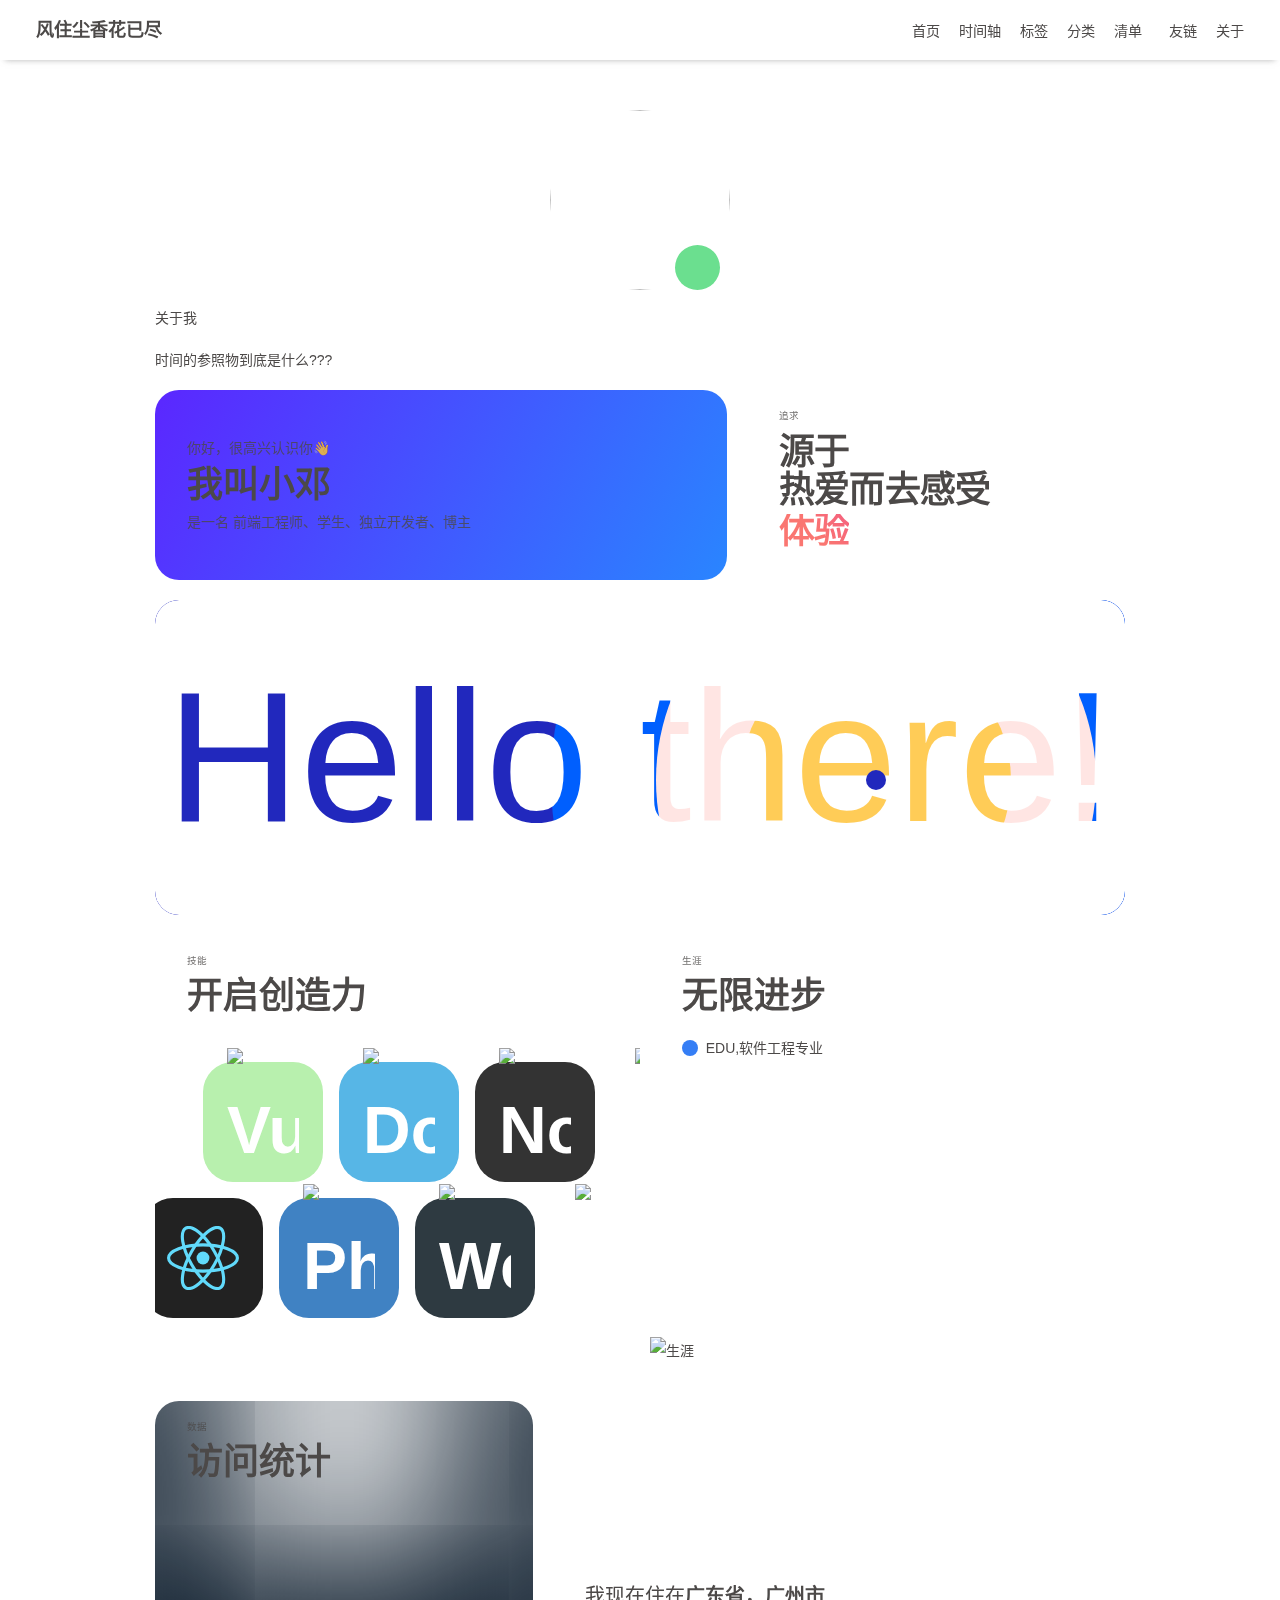
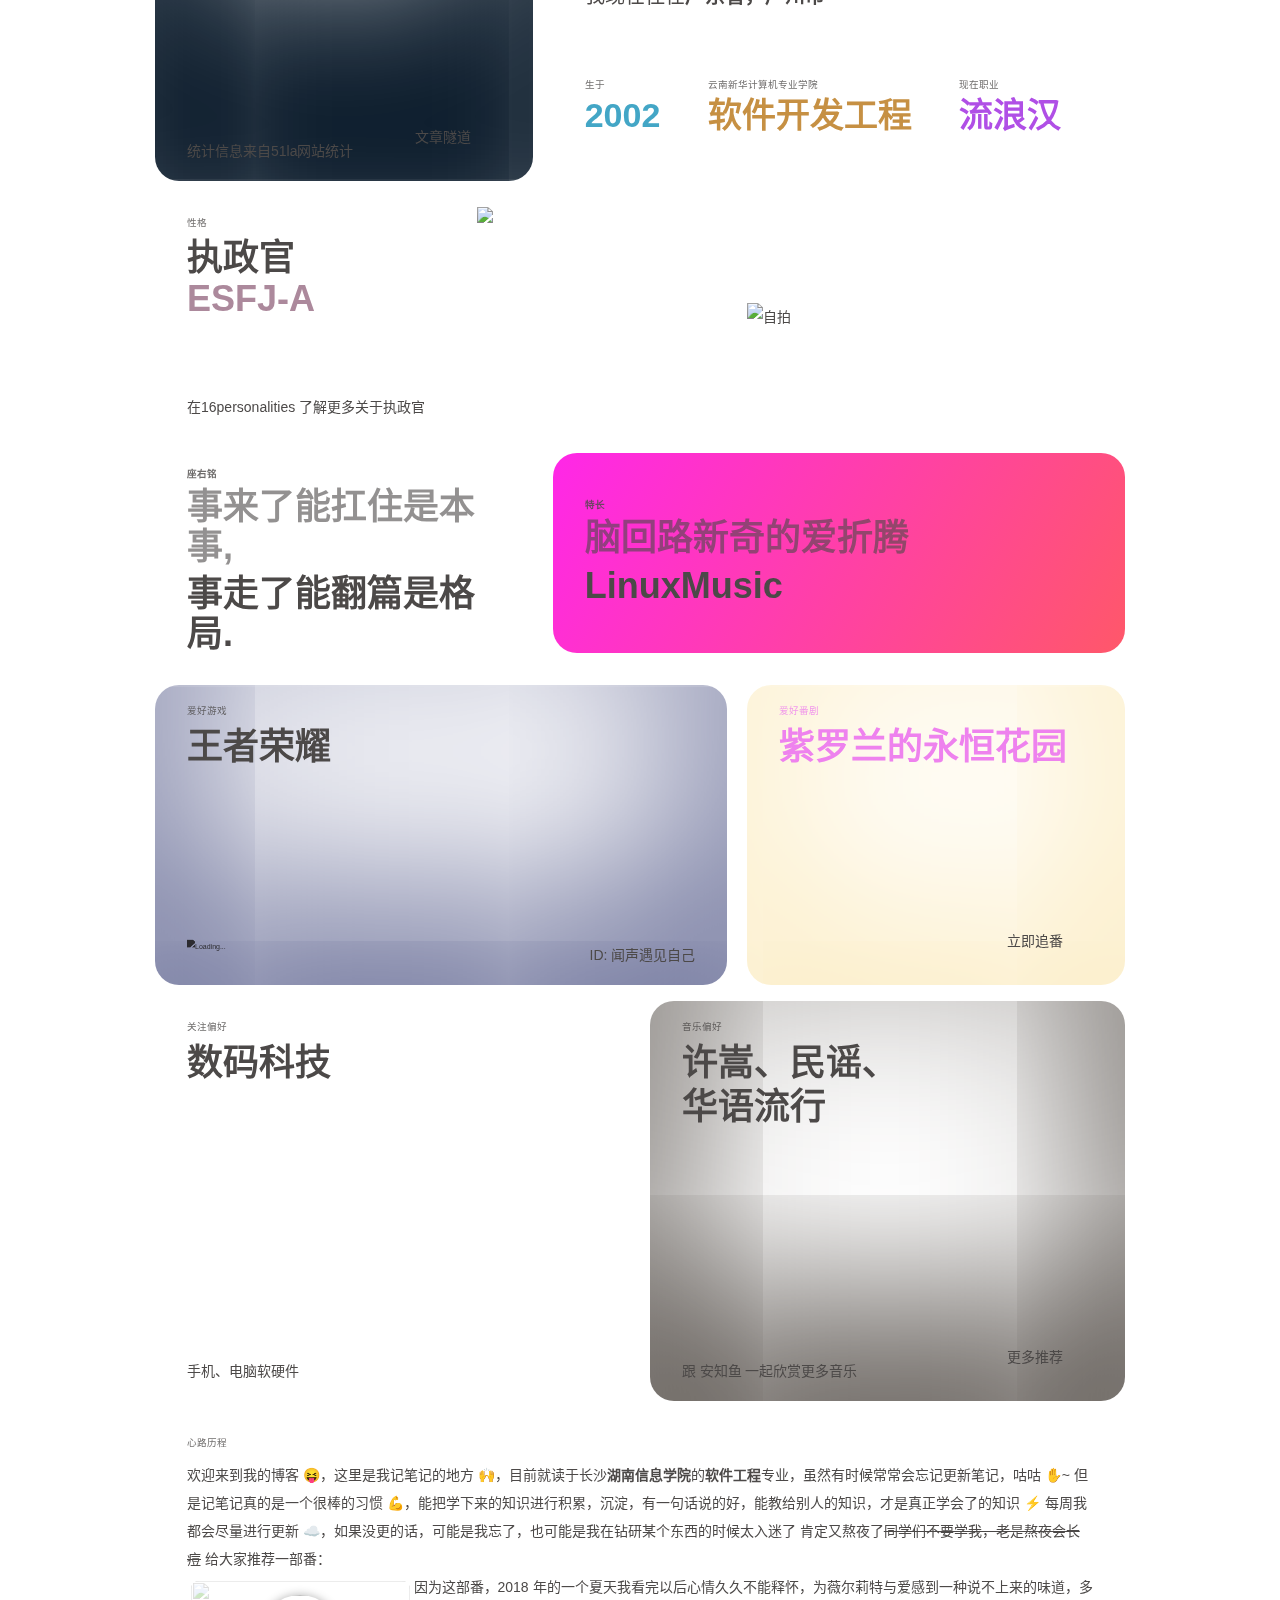
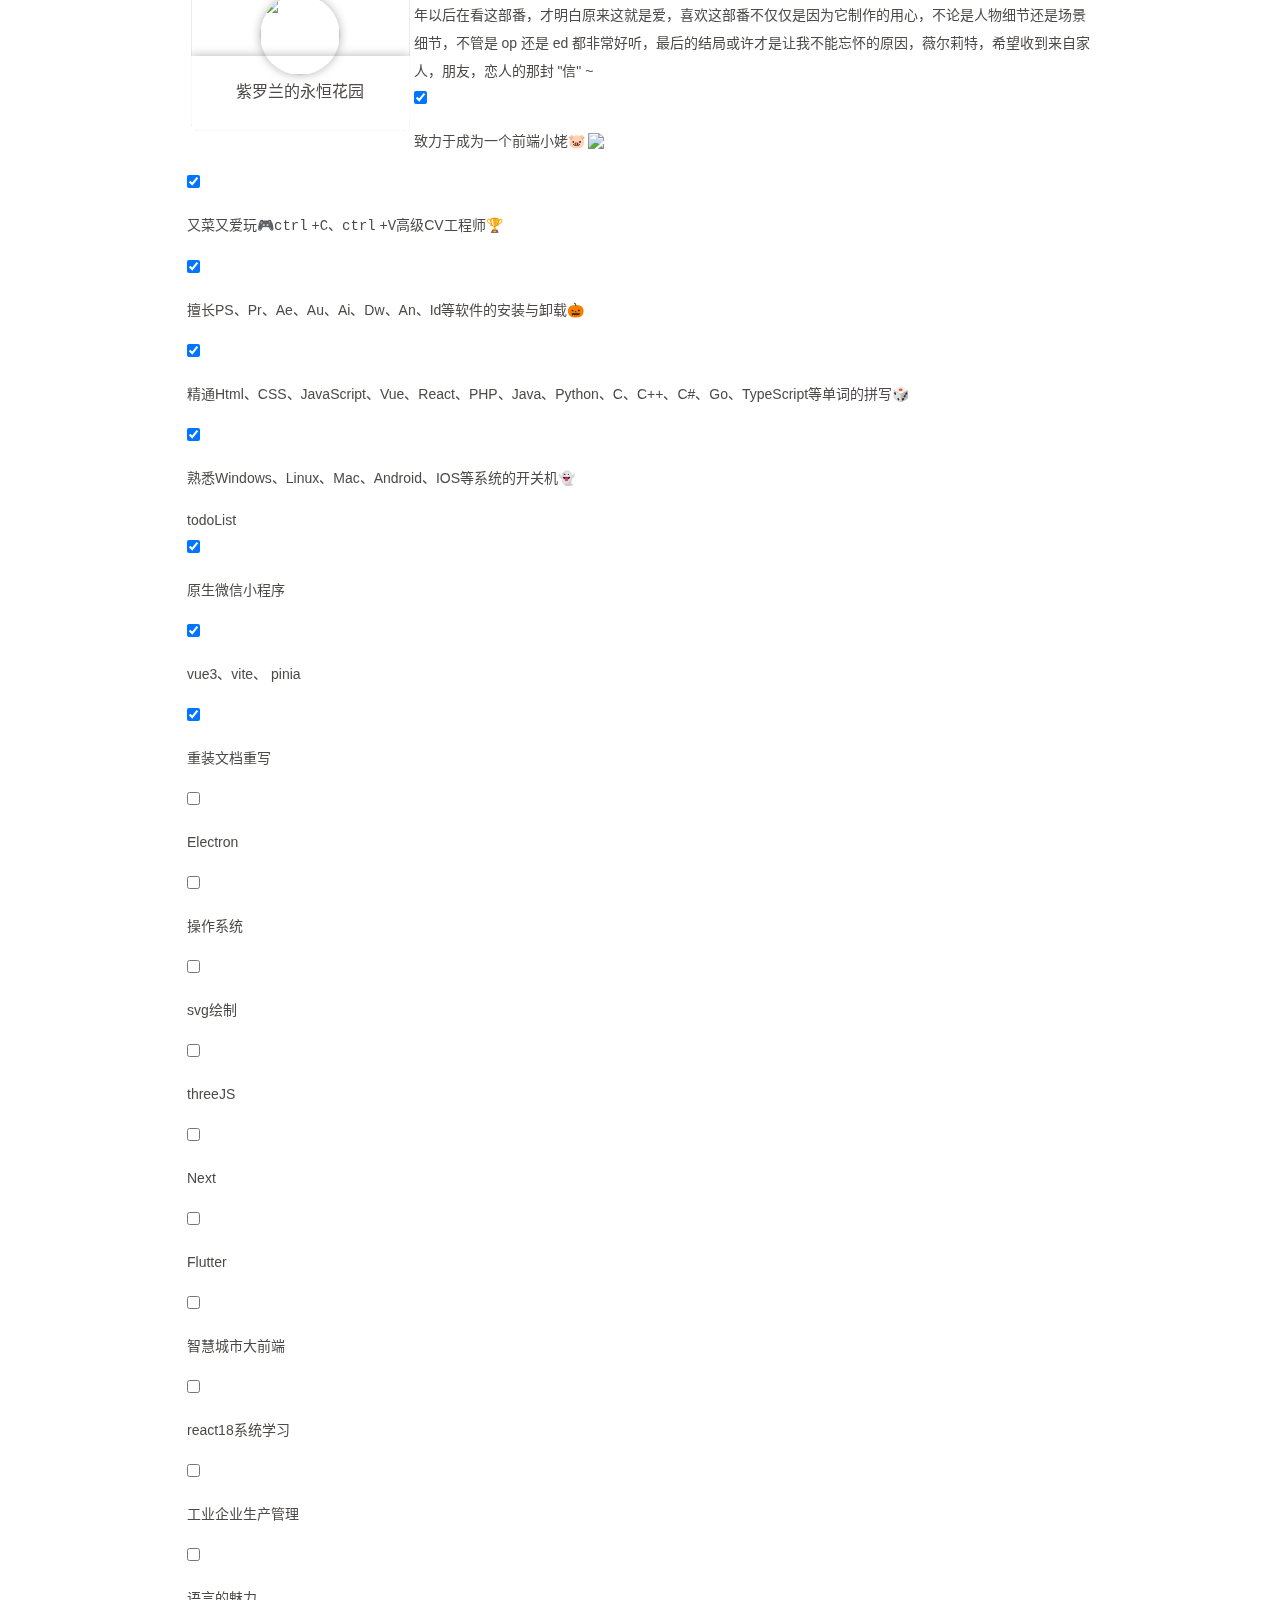
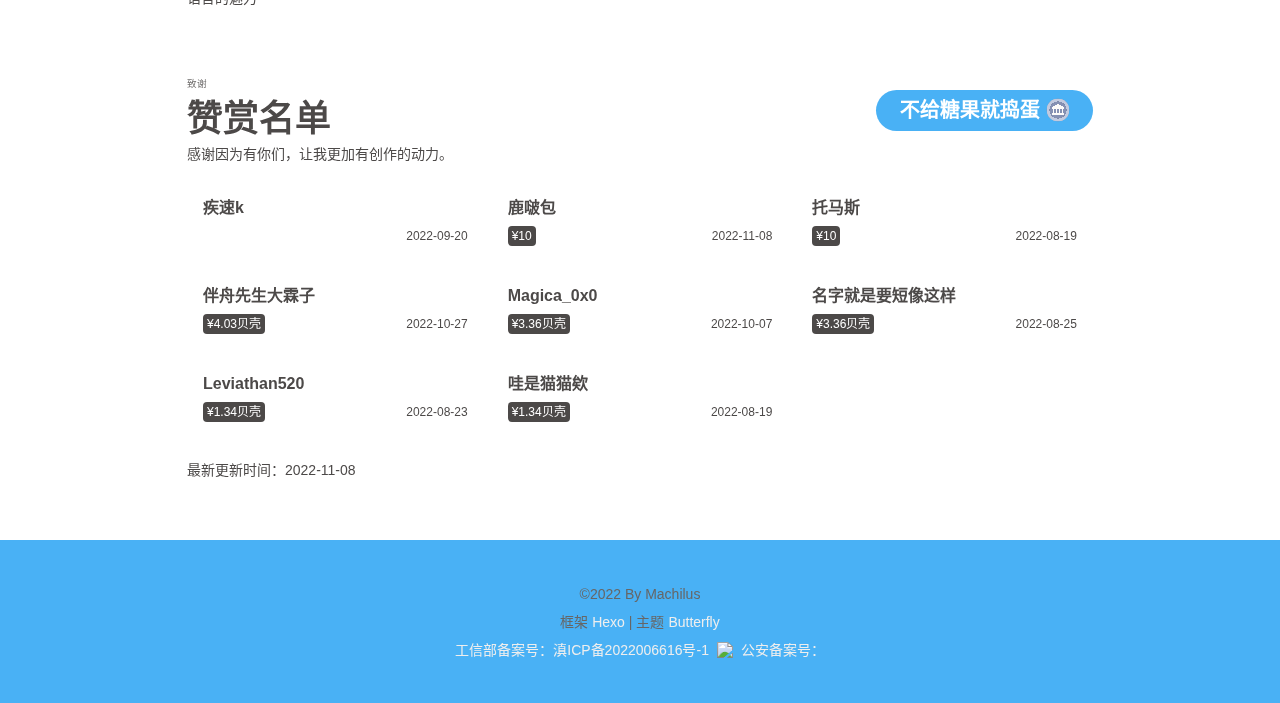
==== commit f6a2ffe1: "Site updated: 2022-11-27 18:09:59" ====
--- a/about/index.html
+++ b/about/index.html
@@ -1,281 +1,901 @@
-<!DOCTYPE html><html lang="zh-CN" data-theme="light"><head><meta charset="UTF-8"><meta http-equiv="X-UA-Compatible" content="IE=edge"><meta name="viewport" content="width=device-width, initial-scale=1.0, maximum-scale=1.0, user-scalable=no"><title>关于 | 风住尘香花已尽</title><meta name="author" content="Machilus"><meta name="copyright" content="Machilus"><meta name="format-detection" content="telephone=no"><meta name="theme-color" content="#ffffff"><meta name="description" content="网站描述">
-<meta property="og:type" content="website">
-<meta property="og:title" content="关于">
-<meta property="og:url" content="http://example.com/about/index.html">
-<meta property="og:site_name" content="风住尘香花已尽">
-<meta property="og:description" content="网站描述">
-<meta property="og:locale" content="zh_CN">
-<meta property="og:image" content="https://i.loli.net/2020/05/01/gkihqEjXxJ5UZ1C.jpg">
-<meta property="article:published_time" content="2022-11-27T06:07:09.000Z">
-<meta property="article:modified_time" content="2022-11-27T06:08:02.725Z">
-<meta property="article:author" content="Machilus">
-<meta property="article:tag" content="网站的关键词。支持多个关键词。">
-<meta name="twitter:card" content="summary">
-<meta name="twitter:image" content="https://i.loli.net/2020/05/01/gkihqEjXxJ5UZ1C.jpg"><link rel="shortcut icon" href="/img/favicon.png"><link rel="canonical" href="http://example.com/about/"><link rel="preconnect" href="//cdn.jsdelivr.net"/><link rel="preconnect" href="//busuanzi.ibruce.info"/><link rel="stylesheet" href="/css/index.css"><link rel="stylesheet" href="https://cdn.jsdelivr.net/npm/@fortawesome/fontawesome-free/css/all.min.css" media="print" onload="this.media='all'"><link rel="stylesheet" href="https://cdn.jsdelivr.net/npm/@fancyapps/ui/dist/fancybox.min.css" media="print" onload="this.media='all'"><script>const GLOBAL_CONFIG = { 
-  root: '/',
-  algolia: undefined,
-  localSearch: undefined,
-  translate: {"defaultEncoding":2,"translateDelay":0,"msgToTraditionalChinese":"繁","msgToSimplifiedChinese":"簡"},
-  noticeOutdate: undefined,
-  highlight: {"plugin":"highlighjs","highlightCopy":true,"highlightLang":true,"highlightHeightLimit":false},
-  copy: {
-    success: '复制成功',
-    error: '复制错误',
-    noSupport: '浏览器不支持'
-  },
-  relativeDate: {
-    homepage: false,
-    post: false
-  },
-  runtime: '天',
-  date_suffix: {
-    just: '刚刚',
-    min: '分钟前',
-    hour: '小时前',
-    day: '天前',
-    month: '个月前'
-  },
-  copyright: undefined,
-  lightbox: 'fancybox',
-  Snackbar: undefined,
-  source: {
-    justifiedGallery: {
-      js: 'https://cdn.jsdelivr.net/npm/flickr-justified-gallery/dist/fjGallery.min.js',
-      css: 'https://cdn.jsdelivr.net/npm/flickr-justified-gallery/dist/fjGallery.min.css'
-    }
-  },
-  isPhotoFigcaption: false,
-  islazyload: false,
-  isAnchor: false,
-  percent: {
-    toc: true,
-    rightside: false,
-  }
-}</script><script id="config-diff">var GLOBAL_CONFIG_SITE = {
-  title: '关于',
-  isPost: false,
-  isHome: false,
-  isHighlightShrink: true,
-  isToc: false,
-  postUpdate: '2022-11-27 14:08:02'
-}</script><noscript><style type="text/css">
-  #nav {
-    opacity: 1
-  }
-  .justified-gallery img {
-    opacity: 1
-  }
-
-  #recent-posts time,
-  #post-meta time {
-    display: inline !important
-  }
-</style></noscript><script>(win=>{
-    win.saveToLocal = {
-      set: function setWithExpiry(key, value, ttl) {
-        if (ttl === 0) return
-        const now = new Date()
-        const expiryDay = ttl * 86400000
-        const item = {
-          value: value,
-          expiry: now.getTime() + expiryDay,
+<!DOCTYPE html>
+<html lang="zh-CN" data-theme="light">
+
+<head>
+  <meta charset="UTF-8">
+  <meta http-equiv="X-UA-Compatible" content="IE=edge">
+  <meta name="viewport" content="width=device-width, initial-scale=1.0, maximum-scale=1.0, user-scalable=no">
+  <title>关于 | 风住尘香花已尽</title>
+  <meta name="author" content="Machilus">
+  <meta name="copyright" content="Machilus">
+  <meta name="format-detection" content="telephone=no">
+  <meta name="theme-color" content="#ffffff">
+  <meta name="description" content="网站描述">
+  <meta property="og:type" content="website">
+  <meta property="og:title" content="关于">
+  <meta property="og:url" content="http://example.com/about/index.html">
+  <meta property="og:site_name" content="风住尘香花已尽">
+  <meta property="og:description" content="网站描述">
+  <meta property="og:locale" content="zh_CN">
+  <meta property="og:image" content="https://i.loli.net/2020/05/01/gkihqEjXxJ5UZ1C.jpg">
+  <meta property="article:published_time" content="2022-11-27T06:07:09.000Z">
+  <meta property="article:modified_time" content="2022-11-27T06:08:02.725Z">
+  <meta property="article:author" content="Machilus">
+  <meta property="article:tag" content="网站的关键词。支持多个关键词。">
+  <meta name="twitter:card" content="summary">
+  <meta name="twitter:image" content="https://i.loli.net/2020/05/01/gkihqEjXxJ5UZ1C.jpg">
+  <link rel="shortcut icon" href="/img/favicon.png">
+  <link rel="canonical" href="http://example.com/about/">
+  <link rel="preconnect" href="//cdn.jsdelivr.net" />
+  <link rel="preconnect" href="//busuanzi.ibruce.info" />
+  <link rel="stylesheet" href="/css/index.css">
+  <link rel="stylesheet" href="https://cdn.jsdelivr.net/npm/@fortawesome/fontawesome-free/css/all.min.css" media="print"
+    onload="this.media='all'">
+  <link rel="stylesheet" href="https://cdn.jsdelivr.net/npm/@fancyapps/ui/dist/fancybox.min.css" media="print"
+    onload="this.media='all'">
+  <script>const GLOBAL_CONFIG = {
+      root: '/',
+      algolia: undefined,
+      localSearch: undefined,
+      translate: { "defaultEncoding": 2, "translateDelay": 0, "msgToTraditionalChinese": "繁", "msgToSimplifiedChinese": "簡" },
+      noticeOutdate: undefined,
+      highlight: { "plugin": "highlighjs", "highlightCopy": true, "highlightLang": true, "highlightHeightLimit": false },
+      copy: {
+        success: '复制成功',
+        error: '复制错误',
+        noSupport: '浏览器不支持'
+      },
+      relativeDate: {
+        homepage: false,
+        post: false
+      },
+      runtime: '天',
+      date_suffix: {
+        just: '刚刚',
+        min: '分钟前',
+        hour: '小时前',
+        day: '天前',
+        month: '个月前'
+      },
+      copyright: undefined,
+      lightbox: 'fancybox',
+      Snackbar: undefined,
+      source: {
+        justifiedGallery: {
+          js: 'https://cdn.jsdelivr.net/npm/flickr-justified-gallery/dist/fjGallery.min.js',
+          css: 'https://cdn.jsdelivr.net/npm/flickr-justified-gallery/dist/fjGallery.min.css'
         }
-        localStorage.setItem(key, JSON.stringify(item))
       },
-
-      get: function getWithExpiry(key) {
-        const itemStr = localStorage.getItem(key)
-
-        if (!itemStr) {
-          return undefined
-        }
-        const item = JSON.parse(itemStr)
-        const now = new Date()
-
-        if (now.getTime() > item.expiry) {
-          localStorage.removeItem(key)
-          return undefined
-        }
-        return item.value
+      isPhotoFigcaption: false,
+      islazyload: false,
+      isAnchor: false,
+      percent: {
+        toc: true,
+        rightside: false,
+      }
+    }</script>
+  <script id="config-diff">var GLOBAL_CONFIG_SITE = {
+      title: '关于',
+      isPost: false,
+      isHome: false,
+      isHighlightShrink: true,
+      isToc: false,
+      postUpdate: '2022-11-27 14:08:02'
+    }</script><noscript>
+    <style type="text/css">
+      #nav {
+        opacity: 1
+      }
+
+      .justified-gallery img {
+        opacity: 1
+      }
+
+      #recent-posts time,
+      #post-meta time {
+        display: inline !important
+      }
+    </style>
+  </noscript>
+  <script>(win => {
+                               win.saveToLocal = {
+                                 set: function setWithExpiry(key, value, ttl) {
+                                   if (ttl === 0) return
+                                   const now = new Date()
+                                   const expiryDay = ttl * 86400000
+                                   const item = {
+                                     value: value,
+                                     expiry: now.getTime() + expiryDay,
+                                   }
+                                   localStorage.setItem(key, JSON.stringify(item))
+                                 },
+
+                                 get: function getWithExpiry(key) {
+                                   const itemStr = localStorage.getItem(key)
+
+                                   if (!itemStr) {
+                                     return undefined
+                                   }
+                                   const item = JSON.parse(itemStr)
+                                   const now = new Date()
+
+                                   if (now.getTime() > item.expiry) {
+                                     localStorage.removeItem(key)
+                                     return undefined
+                                   }
+                                   return item.value
+                                 }
+                               }
+
+                               win.getScript = url => new Promise((resolve, reject) => {
+                                 const script = document.createElement('script')
+                                 script.src = url
+                                 script.async = true
+                                 script.onerror = reject
+                                 script.onload = script.onreadystatechange = function () {
+                                   const loadState = this.readyState
+                                   if (loadState && loadState !== 'loaded' && loadState !== 'complete') return
+                                   script.onload = script.onreadystatechange = null
+                                   resolve()
+                                 }
+                                 document.head.appendChild(script)
+                               })
+
+                               win.activateDarkMode = function () {
+                                 document.documentElement.setAttribute('data-theme', 'dark')
+                                 if (document.querySelector('meta[name="theme-color"]') !== null) {
+                                   document.querySelector('meta[name="theme-color"]').setAttribute('content', '#0d0d0d')
+                                 }
+                               }
+                               win.activateLightMode = function () {
+                                 document.documentElement.setAttribute('data-theme', 'light')
+                                 if (document.querySelector('meta[name="theme-color"]') !== null) {
+                                   document.querySelector('meta[name="theme-color"]').setAttribute('content', '#ffffff')
+                                 }
+                               }
+                               const t = saveToLocal.get('theme')
+
+                               if (t === 'dark') activateDarkMode()
+                               else if (t === 'light') activateLightMode()
+
+                               const asideStatus = saveToLocal.get('aside-status')
+                               if (asideStatus !== undefined) {
+                                 if (asideStatus === 'hide') {
+                                   document.documentElement.classList.add('hide-aside')
+                                 } else {
+                                   document.documentElement.classList.remove('hide-aside')
+                                 }
+                               }
+
+                               const detectApple = () => {
+                                 if (/iPad|iPhone|iPod|Macintosh/.test(navigator.userAgent)) {
+                                   document.documentElement.classList.add('apple')
+                                 }
+                               }
+                               detectApple()
+                             })(window)</script>
+  <link rel="stylesheet" href="/css/universe.css"><!-- hexo injector head_end start -->
+  <link rel="stylesheet" href="https://cdn.cbd.int/hexo-butterfly-clock-anzhiyu/lib/clock.min.css" />
+  <!-- hexo injector head_end end -->
+  <meta name="generator" content="Hexo 6.3.0">
+  <link rel="alternate" href="/atom.xml" title="风住尘香花已尽" type="application/atom+xml">
+</head>
+
+<body>
+  <link rel="stylesheet" href="https://cdn.jsdelivr.net/npm/pace-js/themes/blue/pace-theme-minimal.min.css" />
+  <script src="https://cdn.jsdelivr.net/npm/pace-js/pace.min.js"></script>
+  <div id="sidebar">
+    <div id="menu-mask"></div>
+    <div id="sidebar-menus">
+      <div class="avatar-img is-center"><img src="https://i.loli.net/2021/02/24/5O1day2nriDzjSu.png"
+          onerror="onerror=null;src='/img/friend_404.gif'" alt="avatar" /></div>
+      <div class="sidebar-site-data site-data is-center"><a href="/archives/">
+          <div class="headline">文章</div>
+          <div class="length-num">3</div>
+        </a><a href="/tags/">
+          <div class="headline">标签</div>
+          <div class="length-num">0</div>
+        </a><a href="/categories/">
+          <div class="headline">分类</div>
+          <div class="length-num">0</div>
+        </a></div>
+      <hr />
+      <div class="menus_items">
+        <div class="menus_item"><a class="site-page" href="/"><i class="fa-fw fas fa-home"></i><span> 首页</span></a>
+        </div>
+        <div class="menus_item"><a class="site-page" href="/archives/"><i class="fa-fw fas fa-archive"></i><span>
+              时间轴</span></a></div>
+        <div class="menus_item"><a class="site-page" href="/tags/"><i class="fa-fw fas fa-tags"></i><span> 标签</span></a>
+        </div>
+        <div class="menus_item"><a class="site-page" href="/categories/"><i class="fa-fw fas fa-folder-open"></i><span>
+              分类</span></a></div>
+        <div class="menus_item"><a class="site-page group" href="javascript:void(0);"><i
+              class="fa-fw fa fa-heartbeat"></i><span> 清单</span><i class="fas fa-chevron-down"></i></a>
+          <ul class="menus_item_child">
+            <li><a class="site-page child" href="/music/"><i class="fa-fw fas fa-music"></i><span> 音乐</span></a></li>
+            <li><a class="site-page child" href="/Gallery/"><i class="fa-fw fas fa-images"></i><span> 照片</span></a></li>
+            <li><a class="site-page child" href="/movies/"><i class="fa-fw fas fa-video"></i><span> 电影</span></a></li>
+          </ul>
+        </div>
+        <div class="menus_item"><a class="site-page" href="/link/"><i class="fa-fw fas fa-link"></i><span> 友链</span></a>
+        </div>
+        <div class="menus_item"><a class="site-page" href="/about/"><i class="fa-fw fas fa-heart"></i><span>
+              关于</span></a></div>
+      </div>
+    </div>
+  </div>
+  <div class="page" id="body-wrap">
+    <header class="not-top-img" id="page-header">
+      <nav id="nav"><span id="blog_name"><a id="site-name" href="/">风住尘香花已尽</a></span>
+        <div id="menus">
+          <div class="menus_items">
+            <div class="menus_item"><a class="site-page" href="/"><i class="fa-fw fas fa-home"></i><span> 首页</span></a>
+            </div>
+            <div class="menus_item"><a class="site-page" href="/archives/"><i class="fa-fw fas fa-archive"></i><span>
+                  时间轴</span></a></div>
+            <div class="menus_item"><a class="site-page" href="/tags/"><i class="fa-fw fas fa-tags"></i><span>
+                  标签</span></a></div>
+            <div class="menus_item"><a class="site-page" href="/categories/"><i
+                  class="fa-fw fas fa-folder-open"></i><span> 分类</span></a></div>
+            <div class="menus_item"><a class="site-page group" href="javascript:void(0);"><i
+                  class="fa-fw fa fa-heartbeat"></i><span> 清单</span><i class="fas fa-chevron-down"></i></a>
+              <ul class="menus_item_child">
+                <li><a class="site-page child" href="/music/"><i class="fa-fw fas fa-music"></i><span> 音乐</span></a>
+                </li>
+                <li><a class="site-page child" href="/Gallery/"><i class="fa-fw fas fa-images"></i><span> 照片</span></a>
+                </li>
+                <li><a class="site-page child" href="/movies/"><i class="fa-fw fas fa-video"></i><span> 电影</span></a>
+                </li>
+              </ul>
+            </div>
+            <div class="menus_item"><a class="site-page" href="/link/"><i class="fa-fw fas fa-link"></i><span>
+                  友链</span></a></div>
+            <div class="menus_item"><a class="site-page" href="/about/"><i class="fa-fw fas fa-heart"></i><span>
+                  关于</span></a></div>
+          </div>
+          <div id="toggle-menu"><a class="site-page"><i class="fas fa-bars fa-fw"></i></a></div>
+        </div>
+      </nav>
+    </header>
+    <main class="layout hide-aside" id="content-inner">
+      <div id="page">
+        <h1 class="page-title">关于</h1>
+        <div id="about-page">
+          <div class="author-box">
+            <div class="author-img"><img class="no-lightbox"
+                src="https://image.anzhiy.cn/adminuploads/1/2022/09/15/63232b7d91d22.jpg"></div>
+            <div class="image-dot"></div>
+          </div>
+          <p class="p center logo large">关于我</p>
+          <p class="p center small">时间的参照物到底是什么???</p>
+          <div class="author-content">
+            <div class="author-content-item myInfoAndSayHello">
+              <div class="title1">你好，很高兴认识你👋</div>
+              <div class="title2">我叫<span class="inline-word">小邓</span></div>
+              <div class="title1">是一名 前端工程师、学生、独立开发者、<span class="inline-word">博主</span></div>
+            </div>
+            <div class="aboutsiteTips author-content-item">
+              <div class="author-content-item-tips">追求</div>
+              <h2>源于<br>热爱而去<span class="inline-word">感受</span>
+                <div class="mask"><span class="first-tips">学习</span><span>生活</span><span data-up>程序</span><span
+                    data-show>体验</span></div>
+              </h2>
+            </div>
+          </div>
+          <div class="hello-about">
+            <div class="cursor" style="translate:none;rotate:none;scale:none;transform:translate(721px,180px)"></div>
+            <div class="shapes">
+              <div class="shape shape-1" style="translate:none;rotate:none;scale:none;transform:translate(721px,180px)">
+              </div>
+              <div class="shape shape-2" style="translate:none;rotate:none;scale:none;transform:translate(721px,180px)">
+              </div>
+              <div class="shape shape-3" style="translate:none;rotate:none;scale:none;transform:translate(721px,180px)">
+              </div>
+            </div>
+            <div class="content">
+              <h1>Hello there!</h1>
+            </div>
+          </div>
+          <div class="author-content">
+            <div class="author-content-item skills">
+              <div class="card-content">
+                <div class="author-content-item-tips">技能</div><span class="author-content-item-title">开启创造力</span>
+                <div class="skills-style-group">
+                  <div class="tags-group-all">
+                    <div class="tags-group-wrapper">
+                      <div class="tags-group-icon-pair">
+                        <div class="tags-group-icon" style="background: #b8f0ae"><img class="no-lightbox" title="Vue"
+                            src="https://image.anzhiy.cn/adminuploads/1/2022/09/25/633001374747b.png"></div>
+                        <div class="tags-group-icon" style="background: #222"><img class="no-lightbox" title="React"
+                            src="[data-uri]">
+                        </div>
+                      </div>
+                      <div class="tags-group-icon-pair">
+                        <div class="tags-group-icon" style="background: #57b6e6"><img class="no-lightbox" title="Docker"
+                            src="https://image.anzhiy.cn/adminuploads/1/2022/09/25/63300647df7fa.png"></div>
+                        <div class="tags-group-icon" style="background: #4082c3"><img class="no-lightbox"
+                            title="Photoshop" src="https://image.anzhiy.cn/adminuploads/1/2022/09/25/63300647e1f10.png">
+                        </div>
+                      </div>
+                      <div class="tags-group-icon-pair">
+                        <div class="tags-group-icon" style="background: #333"><img class="no-lightbox" title="Node"
+                            src="https://npm.elemecdn.com/anzhiyu-blog@2.1.1/img/svg/node-logo.svg"></div>
+                        <div class="tags-group-icon" style="background: #2e3a41"><img class="no-lightbox"
+                            title="Webpack" src="https://image.anzhiy.cn/adminuploads/1/2022/09/26/6330ff27e5c9b.png">
+                        </div>
+                      </div>
+                      <div class="tags-group-icon-pair">
+                        <div class="tags-group-icon" style="background: #fff"><img class="no-lightbox" title="Pinia"
+                            src="https://npm.elemecdn.com/anzhiyu-blog@2.0.8/img/svg/pinia-logo.svg"></div>
+                        <div class="tags-group-icon" style="background: #fff"><img class="no-lightbox" title="Python"
+                            src="https://image.anzhiy.cn/adminuploads/1/2022/09/25/63300647dea51.png"></div>
+                      </div>
+                      <div class="tags-group-icon-pair">
+                        <div class="tags-group-icon" style="background: #937df7"><img class="no-lightbox" title="Vite"
+                            src="https://npm.elemecdn.com/anzhiyu-blog@2.0.8/img/svg/vite-logo.svg"></div>
+                        <div class="tags-group-icon" style="background: #4499e4"><img class="no-lightbox"
+                            title="Flutter" src="https://image.anzhiy.cn/adminuploads/1/2022/09/25/633004063ff15.png">
+                        </div>
+                      </div>
+                      <div class="tags-group-icon-pair">
+                        <div class="tags-group-icon" style="background: #fff"><img class="no-lightbox" title="Java"
+                            src="https://image.anzhiy.cn/adminuploads/1/2022/09/25/633005bf0fd1e.jpg"></div>
+                        <div class="tags-group-icon" style="background: #2c51db"><img class="no-lightbox" title="CSS3"
+                            src="https://image.anzhiy.cn/adminuploads/1/2022/09/25/633006cc55e07.png"></div>
+                      </div>
+                      <div class="tags-group-icon-pair">
+                        <div class="tags-group-icon" style="background: #f7cb4f"><img class="no-lightbox" title="JS"
+                            src="https://image.anzhiy.cn/adminuploads/1/2022/09/25/633006eee047b.png"></div>
+                        <div class="tags-group-icon" style="background: #e9572b"><img class="no-lightbox" title="HTML"
+                            src="https://image.anzhiy.cn/adminuploads/1/2022/09/25/633006f9ab27d.png"></div>
+                      </div>
+                      <div class="tags-group-icon-pair">
+                        <div class="tags-group-icon" style="background: #df5b40"><img class="no-lightbox" title="Git"
+                            src="https://image.anzhiy.cn/adminuploads/1/2022/09/25/633006e37c7fd.webp"></div>
+                        <div class="tags-group-icon" style="background: #e65164"><img class="no-lightbox" title="Apifox"
+                            src="https://image.anzhiy.cn/adminuploads/1/2022/09/25/633007087a4dc.webp"></div>
+                      </div>
+                    </div>
+                  </div>
+                  <div class="skills-list">
+                    <div class="skill-info">
+                      <div class="skill-icon" style="background: #b8f0ae"><img class="no-lightbox" title="Vue"
+                          src="https://image.anzhiy.cn/adminuploads/1/2022/09/25/633001374747b.png"></div>
+                      <div class="skill-name"><span>Vue</span></div>
+                    </div>
+                    <div class="skill-info">
+                      <div class="skill-icon" style="background: #222"><img class="no-lightbox" title="React"
+                          src="[data-uri]">
+                      </div>
+                      <div class="skill-name"><span>React</span></div>
+                    </div>
+                    <div class="skill-info">
+                      <div class="skill-icon" style="background: #57b6e6"><img class="no-lightbox" title="Docker"
+                          src="https://image.anzhiy.cn/adminuploads/1/2022/09/25/63300647df7fa.png"></div>
+                      <div class="skill-name"><span>Docker</span></div>
+                    </div>
+                    <div class="skill-info">
+                      <div class="skill-icon" style="background: #4082c3"><img class="no-lightbox" title="Photoshop"
+                          src="https://image.anzhiy.cn/adminuploads/1/2022/09/25/63300647e1f10.png"></div>
+                      <div class="skill-name"><span>Photoshop</span></div>
+                    </div>
+                    <div class="skill-info">
+                      <div class="skill-icon" style="background: #333"><img class="no-lightbox" title="Node"
+                          src="https://npm.elemecdn.com/anzhiyu-blog@2.1.1/img/svg/node-logo.svg"></div>
+                      <div class="skill-name"><span>Node</span></div>
+                    </div>
+                    <div class="skill-info">
+                      <div class="skill-icon" style="background: #2e3a41"><img class="no-lightbox" title="Webpack"
+                          src="https://image.anzhiy.cn/adminuploads/1/2022/09/26/6330ff27e5c9b.png"></div>
+                      <div class="skill-name"><span>Webpack</span></div>
+                    </div>
+                    <div class="skill-info">
+                      <div class="skill-icon" style="background: #fff"><img class="no-lightbox" title="Pinia"
+                          src="https://npm.elemecdn.com/anzhiyu-blog@2.0.8/img/svg/pinia-logo.svg"></div>
+                      <div class="skill-name"><span>Pinia</span></div>
+                    </div>
+                    <div class="skill-info">
+                      <div class="skill-icon" style="background: #fff"><img class="no-lightbox" title="Python"
+                          src="https://image.anzhiy.cn/adminuploads/1/2022/09/25/63300647dea51.png"></div>
+                      <div class="skill-name"><span>Python</span></div>
+                    </div>
+                    <div class="skill-info">
+                      <div class="skill-icon" style="background: #937df7"><img class="no-lightbox" title="Vite"
+                          src="https://npm.elemecdn.com/anzhiyu-blog@2.0.8/img/svg/vite-logo.svg"></div>
+                      <div class="skill-name"><span>Vite</span></div>
+                    </div>
+                    <div class="skill-info">
+                      <div class="skill-icon" style="background: #4499e4"><img class="no-lightbox" title="Flutter"
+                          src="https://image.anzhiy.cn/adminuploads/1/2022/09/25/633004063ff15.png"></div>
+                      <div class="skill-name"><span>Flutter</span></div>
+                    </div>
+                    <div class="skill-info">
+                      <div class="skill-icon" style="background: #fff"><img class="no-lightbox" title="Java"
+                          src="https://image.anzhiy.cn/adminuploads/1/2022/09/25/633005bf0fd1e.jpg"></div>
+                      <div class="skill-name"><span>Java</span></div>
+                    </div>
+                    <div class="skill-info">
+                      <div class="skill-icon" style="background: #2c51db"><img class="no-lightbox" title="CSS3"
+                          src="https://image.anzhiy.cn/adminuploads/1/2022/09/25/633006cc55e07.png"></div>
+                      <div class="skill-name"><span>CSS3</span></div>
+                    </div>
+                    <div class="skill-info">
+                      <div class="skill-icon" style="background: #f7cb4f"><img class="no-lightbox" title="JS"
+                          src="https://image.anzhiy.cn/adminuploads/1/2022/09/25/633006eee047b.png"></div>
+                      <div class="skill-name"><span>JS</span></div>
+                    </div>
+                    <div class="skill-info">
+                      <div class="skill-icon" style="background: #e9572b"><img class="no-lightbox" title="HTML"
+                          src="https://image.anzhiy.cn/adminuploads/1/2022/09/25/633006f9ab27d.png"></div>
+                      <div class="skill-name"><span>HTML</span></div>
+                    </div>
+                    <div class="skill-info">
+                      <div class="skill-icon" style="background: #df5b40"><img class="no-lightbox" title="Git"
+                          src="https://image.anzhiy.cn/adminuploads/1/2022/09/25/633006e37c7fd.webp"></div>
+                      <div class="skill-name"><span>Git</span></div>
+                    </div>
+                    <div class="skill-info">
+                      <div class="skill-icon" style="background: #e65164"><img class="no-lightbox" title="Apifox"
+                          src="https://image.anzhiy.cn/adminuploads/1/2022/09/25/633007087a4dc.webp"></div>
+                      <div class="skill-name"><span>Apifox</span></div>
+                    </div>
+                    <div class="etc">...</div>
+                  </div>
+                </div>
+              </div>
+            </div>
+            <div class="author-content-item careers">
+              <div class="card-content">
+                <div class="author-content-item-tips">生涯</div><span class="author-content-item-title">无限进步</span>
+                <div class="careers-group">
+                  <div class="careers-item">
+                    <div class="circle" style="background:#357ef5"></div>
+                    <div class="name">EDU,软件工程专业</div>
+                  </div>
+                </div><img class="author-content-img no-lightbox" alt="生涯"
+                  src="https://image.anzhiy.cn/adminuploads/1/2022/09/26/6330e9bcc39cc.png">
+              </div>
+            </div>
+          </div>
+          <div class="author-content">
+            <div class="about-statistic author-content-item">
+              <div class="card-content">
+                <div class="author-content-item-tips">数据</div><span class="author-content-item-title">访问统计</span>
+                <div id="statistic"></div>
+                <div class="post-tips">统计信息来自<a href="https://invite.51.la/1NzKqTeb?target=V6" target="_blank"
+                    rel="noopener nofollow">51la网站统计</a></div>
+                <div class="banner-button-group"><a class="banner-button" onclick="pjax.loadUrl(&quot;/archives/&quot;)"
+                    data-pjax-state><i class="fas fa-circle-arrow-up-right"></i><span
+                      class="banner-button-text">文章隧道</span></a></div>
+              </div>
+            </div>
+            <div class="author-content-item-group column mapAndInfo">
+              <div class="author-content-item map single"><span class="map-title">我现在住在<b>广东省，广州市</b></span></div>
+              <div class="author-content-item selfInfo single">
+                <div><span class="selfInfo-title">生于</span><span class="selfInfo-content" id="selfInfo-content-year"
+                    style="color:#43a6c6">2002</span></div>
+                <div><span class="selfInfo-title">云南新华计算机专业学院</span><span class="selfInfo-content"
+                    style="color:#c69043">软件开发工程</span></div>
+                <div><span class="selfInfo-title">现在职业</span><span class="selfInfo-content"
+                    style="color:#b04fe6">流浪汉</span></div>
+              </div>
+            </div>
+          </div>
+          <div class="author-content">
+            <div class="author-content-item personalities">
+              <div class="author-content-item-tips">性格</div><span class="author-content-item-title">执政官</span>
+              <div class="title2" style="color:#ac899c">ESFJ-A</div>
+              <div class="post-tips">在<a href="https://www.16personalities.com/" target="_blank"
+                  rel="noopener nofollow">16personalities</a> 了解更多关于<a target="_blank" rel="noopener external nofollow"
+                  href="https://www.16personalities.com/ch/esfj-%E4%BA%BA%E6%A0%BC">执政官</a></div>
+              <div class="image"><img class="no-lightbox"
+                  src="https://npm.elemecdn.com/anzhiyu-blog@2.0.8/img/svg/ESFJ-A.svg"></div>
+            </div>
+            <div class="author-content-item myphoto"><img class="author-content-img no-lightbox" alt="自拍"
+                src="https://image.anzhiy.cn/adminuploads/1/2022/09/24/632e9643611ec.jpg"></div>
+          </div>
+          <div class="author-content">
+            <div class="author-content-item maxim">
+              <div class="author-content-item-tips">座右铭</div><span class="maxim-title"><span
+                  style="opacity:.6;margin-bottom:8px">事来了能扛住是本事,</span><span>事走了能翻篇是格局.</span></span>
+            </div>
+            <div class="author-content-item buff">
+              <div class="card-content">
+                <div class="author-content-item-tips">特长</div><span class="buff-title"><span
+                    style="opacity:.6;margin-bottom:8px">脑回路新奇的<span
+                      class="inline-word">爱折腾</span></span><span>Linux<span class="inline-word">Music</span></span></span>
+              </div>
+              <div class="card-background-icon"><i class="fas fa-dice-d20"></i></div>
+            </div>
+          </div>
+          <div class="author-content">
+            <div class="author-content-item game-yuanshen">
+              <div class="card-content">
+                <div class="author-content-item-tips">爱好游戏</div><span class="author-content-item-title">王者荣耀</span>
+                <div class="content-bottom">
+                  <div class="icon-group">
+                    <div class="loading-bar" role="presentation" aria-hidden="true"><img class="no-lightbox"
+                        src="https://yuanshen.site/imgs/loading-bar.png" alt="Loading..."
+                        longdesc="https://ys.mihoyo.com/main/"></div>
+                  </div>
+                  <div class="tips game-yuanshen-uid">ID: 闻声遇见自己</div>
+                </div>
+              </div>
+            </div>
+            <div class="author-content-item historical-drama">
+              <div class="card-content">
+                <div class="author-content-item-tips">爱好番剧</div><span class="author-content-item-title">紫罗兰的永恒花园</span>
+                <div class="content-bottom">
+                  <div class="banner-button-group"><a class="banner-button"
+                      onclick="window.open(&quot;https://www.bilibili.com/bangumi/play/ep173286?from=search&amp;seid=10927182858100936967&amp;from_spmid=666.25.episode.0&quot;)"
+                      data-pjax-state><i class="fas fa-circle-arrow-up-right"></i><span
+                        class="banner-button-text">立即追番</span></a></div>
+                </div>
+              </div>
+            </div>
+          </div>
+          <div class="author-content">
+            <div class="author-content-item like-technology">
+              <div class="card-content">
+                <div class="author-content-item-tips">关注偏好</div><span class="author-content-item-title">数码科技</span>
+                <div class="content-bottom">
+                  <div class="tips">手机、电脑软硬件</div>
+                </div>
+              </div>
+            </div>
+            <div class="author-content-item like-music">
+              <div class="card-content">
+                <div class="author-content-item-tips">音乐偏好</div><span
+                  class="author-content-item-title">许嵩、民谣、</span><span class="author-content-item-title">华语流行</span>
+                <div class="content-bottom">
+                  <div class="tips">跟 安知鱼 一起欣赏更多音乐</div>
+                </div>
+                <div class="banner-button-group"><a class="banner-button" onclick="pjax.loadUrl(&quot;/music/&quot;)"
+                    data-pjax-state><i class="fas fa-circle-arrow-up-right"></i><span
+                      class="banner-button-text">更多推荐</span></a></div>
+              </div>
+            </div>
+          </div>
+          <div class="author-content">
+            <div class="create-site-post author-content-item single">
+              <div class="author-content-item-tips">心路历程</div>欢迎来到我的博客 😝，这里是我记笔记的地方
+              🙌，目前就读于长沙<strong>湖南信息学院</strong>的<strong>软件工程</strong>专业，虽然有时候常常会忘记更新笔记，咕咕 ✋~ 但是记笔记真的是一个很棒的习惯
+              💪，能把学下来的知识进行积累，沉淀，有一句话说的好，能教给别人的知识，才是真正学会了的知识 ⚡ 每周我都会尽量进行更新 ☁️，如果没更的话，可能是我忘了，也可能是我在钻研某个东西的时候太入迷了<psw>
+                肯定又熬夜了</psw><del>同学们不要学我，老是熬夜会长痘</del> 给大家推荐一部番：<div class="site-card-group"><a class="site-card"
+                  target="_blank"
+                  href="https://www.bilibili.com/bangumi/play/ss21542/?from=search&amp;seid=10927182858100936967"
+                  data-title="紫罗兰的永恒花园">
+                  <div class="wrapper cover"><img class="cover fadeIn"
+                      src="https://npm.elemecdn.com/anzhiyu-blog@1.1.6/img/post/common/violet.jpg"></div>
+                  <div class="info"><img class="flink-avatar" src="https://static.hdslb.com/images/favicon.ico"
+                      style="top: 19px"><span class="site-title">紫罗兰的永恒花园</span></div>
+                </a></div>因为这部番，2018
+              年的一个夏天我看完以后心情久久不能释怀，为薇尔莉特与爱感到一种说不上来的味道，多年以后在看这部番，才明白原来这就是爱，喜欢这部番不仅仅是因为它制作的用心，不论是人物细节还是场景细节，不管是 op 还是 ed
+              都非常好听，最后的结局或许才是让我不能忘怀的原因，薇尔莉特，希望收到来自家人，朋友，恋人的那封 "信" ~<div class="checkbox blue checked"><input
+                  type="checkbox" checked>
+                <p>致力于成为一个前端小姥🐷<img class="inline-img"
+                    src="https://cdn1.tianli0.top/gh/volantis-x/cdn-emoji/aru-l/0000.gif/" data-fancybox="gallery"
+                    style="display: inline;margin: 0 3px;height: 1.1em;vertical-align: text-bottom;"></p>
+              </div>
+              <div class="checkbox blue checked"><input type="checkbox" checked>
+                <p>又菜又爱玩🎮<kbd>ctrl</kbd> +<kbd>C</kbd>、<kbd>ctrl</kbd> +<kbd>V</kbd>高级CV工程师🏆</p>
+              </div>
+              <div class="checkbox times red checked"><input type="checkbox" checked>
+                <p>擅长PS、Pr、Ae、Au、Ai、Dw、An、Id等软件的安装与卸载🎃</p>
+              </div>
+              <div class="checkbox times red checked"><input type="checkbox" checked>
+                <p>精通Html、CSS、JavaScript、Vue、React、PHP、Java、Python、C、C++、C#、Go、TypeScript等单词的拼写🎲</p>
+              </div>
+              <div class="checkbox times red checked"><input type="checkbox" checked>
+                <p>熟悉Windows、Linux、Mac、Android、IOS等系统的开关机👻</p>
+              </div><span class="p h3">todoList</span>
+              <div class="checkbox checked"><input type="checkbox" checked>
+                <p>原生微信小程序</p>
+              </div>
+              <div class="checkbox checked"><input type="checkbox" checked>
+                <p>vue3、vite、 pinia</p>
+              </div>
+              <div class="checkbox checked"><input type="checkbox" checked>
+                <p>重装文档重写</p>
+              </div>
+              <div class="checkbox"><input type="checkbox">
+                <p>Electron</p>
+              </div>
+              <div class="checkbox"><input type="checkbox">
+                <p>操作系统</p>
+              </div>
+              <div class="checkbox canvas"><input type="checkbox">
+                <p>svg绘制</p>
+              </div>
+              <div class="checkbox"><input type="checkbox">
+                <p>threeJS</p>
+              </div>
+              <div class="checkbox Nuxt"><input type="checkbox">
+                <p>Next</p>
+              </div>
+              <div class="checkbox"><input type="checkbox">
+                <p>Flutter</p>
+              </div>
+              <div class="checkbox"><input type="checkbox">
+                <p>智慧城市大前端</p>
+              </div>
+              <div class="checkbox"><input type="checkbox">
+                <p>react18系统学习</p>
+              </div>
+              <div class="checkbox"><input type="checkbox">
+                <p>工业企业生产管理</p>
+              </div>
+              <div class="checkbox"><input type="checkbox">
+                <p>语言的魅力</p>
+              </div>
+            </div>
+          </div>
+          <div class="author-content">
+            <div class="author-content-item single reward">
+              <div class="author-content-item-tips">致谢</div><span class="author-content-item-title">赞赏名单</span>
+              <div class="author-content-item-description">感谢因为有你们，让我更加有创作的动力。<div class="reward-list-all">
+                  <div class="reward-list-item">
+                    <div class="reward-list-item-name">疾速k</div>
+                    <div class="reward-list-bottom-group">
+                      <div class="reward-list-item-money" style="background:var(--anzhiyu-yellow)">¥50</div>
+                      <div class="datatime reward-list-item-time" datatime="2022-09-20T00:00:00.000Z">2022-09-20</div>
+                    </div>
+                  </div>
+                  <div class="reward-list-item">
+                    <div class="reward-list-item-name">鹿啵包</div>
+                    <div class="reward-list-bottom-group">
+                      <div class="reward-list-item-money">¥10</div>
+                      <div class="datatime reward-list-item-time" datatime="2022-11-08T00:00:00.000Z">2022-11-08</div>
+                    </div>
+                  </div>
+                  <div class="reward-list-item">
+                    <div class="reward-list-item-name">托马斯</div>
+                    <div class="reward-list-bottom-group">
+                      <div class="reward-list-item-money">¥10</div>
+                      <div class="datatime reward-list-item-time" datatime="2022-08-19T00:00:00.000Z">2022-08-19</div>
+                    </div>
+                  </div>
+                  <div class="reward-list-item">
+                    <div class="reward-list-item-name">伴舟先生大霖子</div>
+                    <div class="reward-list-bottom-group">
+                      <div class="reward-list-item-money">¥4.03贝壳</div>
+                      <div class="datatime reward-list-item-time" datatime="2022-10-27T00:00:00.000Z">2022-10-27</div>
+                    </div>
+                  </div>
+                  <div class="reward-list-item">
+                    <div class="reward-list-item-name">Magica_0x0</div>
+                    <div class="reward-list-bottom-group">
+                      <div class="reward-list-item-money">¥3.36贝壳</div>
+                      <div class="datatime reward-list-item-time" datatime="2022-10-07T00:00:00.000Z">2022-10-07</div>
+                    </div>
+                  </div>
+                  <div class="reward-list-item">
+                    <div class="reward-list-item-name">名字就是要短像这样</div>
+                    <div class="reward-list-bottom-group">
+                      <div class="reward-list-item-money">¥3.36贝壳</div>
+                      <div class="datatime reward-list-item-time" datatime="2022-08-25T00:00:00.000Z">2022-08-25</div>
+                    </div>
+                  </div>
+                  <div class="reward-list-item">
+                    <div class="reward-list-item-name">Leviathan520</div>
+                    <div class="reward-list-bottom-group">
+                      <div class="reward-list-item-money">¥1.34贝壳</div>
+                      <div class="datatime reward-list-item-time" datatime="2022-08-23T00:00:00.000Z">2022-08-23</div>
+                    </div>
+                  </div>
+                  <div class="reward-list-item">
+                    <div class="reward-list-item-name">哇是猫猫欸</div>
+                    <div class="reward-list-bottom-group">
+                      <div class="reward-list-item-money">¥1.34贝壳</div>
+                      <div class="datatime reward-list-item-time" datatime="2022-08-19T00:00:00.000Z">2022-08-19</div>
+                    </div>
+                  </div>
+                </div>
+                <div class="reward-list-updateDate">最新更新时间：<time class="datatime reward-list-updateDate-time"
+                    datatime="2022-11-08T00:00:00.000Z">2022-11-08</time></div>
+              </div>
+              <div class="post-reward"><button class="tip-button reward-button"><span
+                    class="tip-button__text">不给糖果就捣蛋</span>
+                  <div class="coin-wrapper">
+                    <div class="coin">
+                      <div class="coin__middle"></div>
+                      <div class="coin__back"></div>
+                      <div class="coin__front"></div>
+                    </div>
+                  </div>
+                  <div class="reward-main">
+                    <ul class="reward-all">
+                      <li class="reward-item"><a
+                          href="https://npm.elemecdn.com/anzhiyu-blog@1.1.6/img/post/common/qrcode-weichat.png"
+                          target="_blank"><img class="post-qr-code-img" alt="wechat"
+                            src="https://npm.elemecdn.com/anzhiyu-blog@1.1.6/img/post/common/qrcode-weichat.png"></a>
+                        <div class="post-qr-code-desc">wechat</div>
+                      </li>
+                      <li class="reward-item"><a
+                          href="https://npm.elemecdn.com/anzhiyu-blog@1.1.6/img/post/common/qrcode-alipay.png"
+                          target="_blank"><img class="post-qr-code-img" alt="alipay"
+                            src="https://npm.elemecdn.com/anzhiyu-blog@1.1.6/img/post/common/qrcode-alipay.png"></a>
+                        <div class="post-qr-code-desc">alipay</div>
+                      </li>
+                    </ul>
+                  </div>
+                </button></div>
+            </div>
+          </div>
+        </div>
+        <script src="https://lf26-cdn-tos.bytecdntp.com/cdn/expire-1-M/gsap/3.9.1/gsap.min.js"></script>
+        <script>(() => {
+                               fetch('https://v6-widget.51.la/v6/JtIedD3TmTRg0KzQ/quote.js').then(res => res.text()).then((data) => {
+                                 let title = ['最近活跃', '今日人数', '今日访问', '昨日人数', '昨日访问', '本月访问', '总访问量']
+                                 let num = data.match(/(<\/span><span>).*?(\/span><\/p>)/g)
+
+                                 num = num.map((el) => {
+                                   let val = el.replace(/(<\/span><span>)/g, '')
+                                   let str = val.replace(/(<\/span><\/p>)/g, '')
+                                   return str
+                                 })
+
+                                 let statisticEl = document.getElementById('statistic')
+
+                                 // 自定义不显示哪个或者显示哪个，如下为不显示 最近活跃访客 和 总访问量
+                                 let statistic = []
+                                 for (let i = 0; i < num.length; i++) {
+                                   if (!statisticEl) return
+                                   if (i == 0 || i == num.length - 1) continue;
+                                   statisticEl.innerHTML += '<div><span>' + title[i] + '</span><span id=' + title[i] + '>' + num[i] + '</span></div>'
+                                   queueMicrotask(() => {
+                                     statistic.push(new CountUp(title[i], 0, num[i], 0, 2, {
+                                       useEasing: true,
+                                       useGrouping: true,
+                                       separator: ',',
+                                       decimal: '.',
+                                       prefix: '',
+                                       suffix: ''
+                                     }))
+                                   })
+                                 }
+
+                                 function statisticUP() {
+                                   let statisticElment = document.querySelector('.about-statistic.author-content-item');
+                                   if (isInViewPortOfOne(statisticElment)) {
+                                     for (let i = 0; i < num.length; i++) {
+                                       if (i == 0 || i == num.length - 1) continue;
+                                       statistic[i - 1].start();
+                                     }
+                                     document.removeEventListener('scroll', throttleStatisticUP);
+                                   }
+                                 }
+
+                                 const selfInfoContentYear = new CountUp('selfInfo-content-year', 0, 2002, 0, 2, {
+                                   useEasing: true,
+                                   useGrouping: false,
+                                   separator: ',',
+                                   decimal: '.',
+                                   prefix: '',
+                                   suffix: ''
+                                 })
+
+                                 function scrollSelfInfoContentYear() {
+                                   let selfInfoContentYearElment = document.querySelector('.author-content-item.selfInfo.single');
+                                   if (selfInfoContentYearElment && isInViewPortOfOne(selfInfoContentYearElment)) {
+                                     selfInfoContentYear.start()
+                                     document.removeEventListener('scroll', throttleScrollSelfInfoContentYear);
+                                   }
+                                 }
+                                 const throttleStatisticUP = btf.throttle(statisticUP, 200)
+                                 document.addEventListener('scroll', throttleStatisticUP, { passive: true })
+
+                                 const throttleScrollSelfInfoContentYear = btf.throttle(scrollSelfInfoContentYear, 200)
+                                 document.addEventListener('scroll', throttleScrollSelfInfoContentYear, { passive: true })
+                               });
+
+                               var pursuitInterval = null;
+                               pursuitInterval = setInterval(function () {
+                                 const show = document.querySelector('span[data-show]')
+                                 const next = show.nextElementSibling || document.querySelector('.first-tips')
+                                 const up = document.querySelector('span[data-up]')
+
+                                 if (up) {
+                                   up.removeAttribute('data-up')
+                                 }
+
+                                 show.removeAttribute('data-show')
+                                 show.setAttribute('data-up', '')
+
+                                 next.setAttribute('data-show', '')
+                               }, 2000)
+
+                               document.addEventListener('pjax:send', function () {
+                                 clearInterval(pursuitInterval);
+                               });
+
+                               var helloAboutEl = document.querySelector('.hello-about')
+                               helloAboutEl.addEventListener("mousemove", evt => {
+                                 const mouseX = evt.offsetX;
+                                 const mouseY = evt.offsetY;
+                                 gsap.set(".cursor", {
+                                   x: mouseX,
+                                   y: mouseY,
+                                 })
+
+                                 gsap.to(".shape", {
+                                   x: mouseX,
+                                   y: mouseY,
+                                   stagger: -0.1
+                                 })
+                               })
+                             })()</script>
+      </div>
+    </main>
+    <footer id="footer">
+      <div id="footer-wrap">
+        <div class="copyright">&copy;2022 By Machilus</div>
+        <div class="framework-info"><span>框架 </span><a target="_blank" rel="noopener"
+            href="https://hexo.io">Hexo</a><span class="footer-separator">|</span><span>主题 </span><a target="_blank"
+            rel="noopener" href="https://github.com/jerryc127/hexo-theme-butterfly">Butterfly</a></div>
+        <div class="footer_custom_text"><a target="_blank" rel="noopener"
+            href="https://beian.miit.gov.cn/"><span>工信部备案号：滇ICP备2022006616号-1</span></a> <a target="_blank"
+            rel="noopener" href="https://beian.miit.gov.cn/"><img class="icp-icon" src="icp图片"><span> 公安备案号：</span></a>
+        </div>
+      </div>
+    </footer>
+  </div>
+  <div id="rightside">
+    <div id="rightside-config-hide"><button id="translateLink" type="button" title="简繁转换">繁</button><button
+        id="darkmode" type="button" title="浅色和深色模式转换"><i class="fas fa-adjust"></i></button></div>
+    <div id="rightside-config-show"><button id="rightside_config" type="button" title="设置"><i
+          class="fas fa-cog fa-spin"></i></button><button id="go-up" type="button" title="回到顶部"><span
+          class="scroll-percent"></span><i class="fas fa-arrow-up"></i></button></div>
+  </div>
+  <div>
+    <script src="/js/utils.js"></script>
+    <script src="/js/main.js"></script>
+    <script src="/js/tw_cn.js"></script>
+    <script src="https://cdn.jsdelivr.net/npm/@fancyapps/ui/dist/fancybox.umd.min.js"></script>
+    <div class="js-pjax"></div>
+    <script charset="UTF-8" id="LA_COLLECT" src="https://sdk.51.la/js-sdk-pro.min.js"></script>
+    <script src="https://sdk.51.la/perf/js-sdk-perf.min.js" crossorigin="anonymous"></script>
+    <script> LA.init({ id: "JtIedD3TmTRg0KzQ", ck: "JtIedD3TmTRg0KzQ" })</script>
+    <script>new LingQue.Monitor().init({ id: "JtIedD3TmTRg0KzQ", sendSuspicious: true });</script><canvas
+      id="universe"></canvas>
+    <script defer src="/js/universe.js"></script>
+    <script async data-pjax src="//busuanzi.ibruce.info/busuanzi/2.3/busuanzi.pure.mini.js"></script>
+  </div><!-- hexo injector body_end start -->
+  <script data-pjax>
+    function butterfly_clock_anzhiyu_injector_config() {
+      var parent_div_git = document.getElementsByClassName('sticky_layout')[0];
+      var item_html = '<div class="card-widget card-clock"><div class="card-glass"><div class="card-background"><div class="card-content"><div id="hexo_electric_clock"><img class="entered loading" id="card-clock-loading" src="https://cdn.cbd.int/hexo-butterfly-clock-anzhiyu/lib/loading.gif" style="height: 120px; width: 100%;" data-ll-status="loading"/></div></div></div></div></div>';
+      console.log('已挂载butterfly_clock_anzhiyu')
+      if (parent_div_git) {
+        parent_div_git.insertAdjacentHTML("afterbegin", item_html)
       }
     }
-  
-    win.getScript = url => new Promise((resolve, reject) => {
-      const script = document.createElement('script')
-      script.src = url
-      script.async = true
-      script.onerror = reject
-      script.onload = script.onreadystatechange = function() {
-        const loadState = this.readyState
-        if (loadState && loadState !== 'loaded' && loadState !== 'complete') return
-        script.onload = script.onreadystatechange = null
-        resolve()
-      }
-      document.head.appendChild(script)
-    })
-  
-      win.activateDarkMode = function () {
-        document.documentElement.setAttribute('data-theme', 'dark')
-        if (document.querySelector('meta[name="theme-color"]') !== null) {
-          document.querySelector('meta[name="theme-color"]').setAttribute('content', '#0d0d0d')
-        }
-      }
-      win.activateLightMode = function () {
-        document.documentElement.setAttribute('data-theme', 'light')
-        if (document.querySelector('meta[name="theme-color"]') !== null) {
-          document.querySelector('meta[name="theme-color"]').setAttribute('content', '#ffffff')
-        }
-      }
-      const t = saveToLocal.get('theme')
-    
-          if (t === 'dark') activateDarkMode()
-          else if (t === 'light') activateLightMode()
-        
-      const asideStatus = saveToLocal.get('aside-status')
-      if (asideStatus !== undefined) {
-        if (asideStatus === 'hide') {
-          document.documentElement.classList.add('hide-aside')
-        } else {
-          document.documentElement.classList.remove('hide-aside')
-        }
-      }
-    
-    const detectApple = () => {
-      if(/iPad|iPhone|iPod|Macintosh/.test(navigator.userAgent)){
-        document.documentElement.classList.add('apple')
+    var elist = 'null'.split(',');
+    var cpage = location.pathname;
+    var epage = 'all';
+    var qweather_key = 'b16a1fa0e63c46a4b8f28abfb06ae3fe';
+    var gaud_map_key = 'e2b04289e870b005374ee030148d64fd&s=rsv3';
+    var baidu_ak_key = 'undefined';
+    var flag = 0;
+    var clock_rectangle = '112.982279,28.19409';
+    var clock_default_rectangle_enable = 'false';
+
+    for (var i = 0; i < elist.length; i++) {
+      if (cpage.includes(elist[i])) {
+        flag++;
       }
     }
-    detectApple()
-    })(window)</script><link rel="stylesheet" href="/css/universe.css"><!-- hexo injector head_end start --><link rel="stylesheet" href="https://cdn.cbd.int/hexo-butterfly-clock-anzhiyu/lib/clock.min.css" /><!-- hexo injector head_end end --><meta name="generator" content="Hexo 6.3.0"><link rel="alternate" href="/atom.xml" title="风住尘香花已尽" type="application/atom+xml">
-</head><body><link rel="stylesheet" href="https://cdn.jsdelivr.net/npm/pace-js/themes/blue/pace-theme-minimal.min.css"/><script src="https://cdn.jsdelivr.net/npm/pace-js/pace.min.js"></script><div id="sidebar"><div id="menu-mask"></div><div id="sidebar-menus"><div class="avatar-img is-center"><img src="https://i.loli.net/2021/02/24/5O1day2nriDzjSu.png" onerror="onerror=null;src='/img/friend_404.gif'" alt="avatar"/></div><div class="sidebar-site-data site-data is-center"><a href="/archives/"><div class="headline">文章</div><div class="length-num">3</div></a><a href="/tags/"><div class="headline">标签</div><div class="length-num">0</div></a><a href="/categories/"><div class="headline">分类</div><div class="length-num">0</div></a></div><hr/><div class="menus_items"><div class="menus_item"><a class="site-page" href="/"><i class="fa-fw fas fa-home"></i><span> 首页</span></a></div><div class="menus_item"><a class="site-page" href="/archives/"><i class="fa-fw fas fa-archive"></i><span> 时间轴</span></a></div><div class="menus_item"><a class="site-page" href="/tags/"><i class="fa-fw fas fa-tags"></i><span> 标签</span></a></div><div class="menus_item"><a class="site-page" href="/categories/"><i class="fa-fw fas fa-folder-open"></i><span> 分类</span></a></div><div class="menus_item"><a class="site-page group" href="javascript:void(0);"><i class="fa-fw fa fa-heartbeat"></i><span> 清单</span><i class="fas fa-chevron-down"></i></a><ul class="menus_item_child"><li><a class="site-page child" href="/music/"><i class="fa-fw fas fa-music"></i><span> 音乐</span></a></li><li><a class="site-page child" href="/Gallery/"><i class="fa-fw fas fa-images"></i><span> 照片</span></a></li><li><a class="site-page child" href="/movies/"><i class="fa-fw fas fa-video"></i><span> 电影</span></a></li></ul></div><div class="menus_item"><a class="site-page" href="/link/"><i class="fa-fw fas fa-link"></i><span> 友链</span></a></div><div class="menus_item"><a class="site-page" href="/about/"><i class="fa-fw fas fa-heart"></i><span> 关于</span></a></div></div></div></div><div class="page" id="body-wrap"><header class="not-top-img" id="page-header"><nav id="nav"><span id="blog_name"><a id="site-name" href="/">风住尘香花已尽</a></span><div id="menus"><div class="menus_items"><div class="menus_item"><a class="site-page" href="/"><i class="fa-fw fas fa-home"></i><span> 首页</span></a></div><div class="menus_item"><a class="site-page" href="/archives/"><i class="fa-fw fas fa-archive"></i><span> 时间轴</span></a></div><div class="menus_item"><a class="site-page" href="/tags/"><i class="fa-fw fas fa-tags"></i><span> 标签</span></a></div><div class="menus_item"><a class="site-page" href="/categories/"><i class="fa-fw fas fa-folder-open"></i><span> 分类</span></a></div><div class="menus_item"><a class="site-page group" href="javascript:void(0);"><i class="fa-fw fa fa-heartbeat"></i><span> 清单</span><i class="fas fa-chevron-down"></i></a><ul class="menus_item_child"><li><a class="site-page child" href="/music/"><i class="fa-fw fas fa-music"></i><span> 音乐</span></a></li><li><a class="site-page child" href="/Gallery/"><i class="fa-fw fas fa-images"></i><span> 照片</span></a></li><li><a class="site-page child" href="/movies/"><i class="fa-fw fas fa-video"></i><span> 电影</span></a></li></ul></div><div class="menus_item"><a class="site-page" href="/link/"><i class="fa-fw fas fa-link"></i><span> 友链</span></a></div><div class="menus_item"><a class="site-page" href="/about/"><i class="fa-fw fas fa-heart"></i><span> 关于</span></a></div></div><div id="toggle-menu"><a class="site-page"><i class="fas fa-bars fa-fw"></i></a></div></div></nav></header><main class="layout hide-aside" id="content-inner"><div id="page"><h1 class="page-title">关于</h1><div id="about-page"><div class="author-box"><div class="author-img"><img class="no-lightbox" src="https://image.anzhiy.cn/adminuploads/1/2022/09/15/63232b7d91d22.jpg"></div><div class="image-dot"></div></div><p class="p center logo large">关于我</p><p class="p center small">生活明朗，万物可爱✨</p><div class="author-content"><div class="author-content-item myInfoAndSayHello"><div class="title1">你好，很高兴认识你👋</div><div class="title2">我叫<span class="inline-word">陈志伟</span></div><div class="title1">是一名 前端工程师、学生、独立开发者、<span class="inline-word">博主</span></div></div><div class="aboutsiteTips author-content-item"><div class="author-content-item-tips">追求</div><h2>源于<br>热爱而去<span class="inline-word">感受</span><div class="mask"><span class="first-tips">学习</span><span>生活</span><span data-up>程序</span><span data-show>体验</span></div></h2></div></div><div class="hello-about"><div class="cursor" style="translate:none;rotate:none;scale:none;transform:translate(721px,180px)"></div><div class="shapes"><div class="shape shape-1" style="translate:none;rotate:none;scale:none;transform:translate(721px,180px)"></div><div class="shape shape-2" style="translate:none;rotate:none;scale:none;transform:translate(721px,180px)"></div><div class="shape shape-3" style="translate:none;rotate:none;scale:none;transform:translate(721px,180px)"></div></div><div class="content"><h1>Hello there!</h1></div></div><div class="author-content"><div class="author-content-item skills"><div class="card-content"><div class="author-content-item-tips">技能</div><span class="author-content-item-title">开启创造力</span><div class="skills-style-group"><div class="tags-group-all"><div class="tags-group-wrapper"><div class="tags-group-icon-pair"><div class="tags-group-icon" style="background: #b8f0ae"><img class="no-lightbox" title="Vue" src="https://image.anzhiy.cn/adminuploads/1/2022/09/25/633001374747b.png"></div><div class="tags-group-icon" style="background: #222"><img class="no-lightbox" title="React" src="[data-uri]"></div></div><div class="tags-group-icon-pair"><div class="tags-group-icon" style="background: #57b6e6"><img class="no-lightbox" title="Docker" src="https://image.anzhiy.cn/adminuploads/1/2022/09/25/63300647df7fa.png"></div><div class="tags-group-icon" style="background: #4082c3"><img class="no-lightbox" title="Photoshop" src="https://image.anzhiy.cn/adminuploads/1/2022/09/25/63300647e1f10.png"></div></div><div class="tags-group-icon-pair"><div class="tags-group-icon" style="background: #333"><img class="no-lightbox" title="Node" src="https://npm.elemecdn.com/anzhiyu-blog@2.1.1/img/svg/node-logo.svg"></div><div class="tags-group-icon" style="background: #2e3a41"><img class="no-lightbox" title="Webpack" src="https://image.anzhiy.cn/adminuploads/1/2022/09/26/6330ff27e5c9b.png"></div></div><div class="tags-group-icon-pair"><div class="tags-group-icon" style="background: #fff"><img class="no-lightbox" title="Pinia" src="https://npm.elemecdn.com/anzhiyu-blog@2.0.8/img/svg/pinia-logo.svg"></div><div class="tags-group-icon" style="background: #fff"><img class="no-lightbox" title="Python" src="https://image.anzhiy.cn/adminuploads/1/2022/09/25/63300647dea51.png"></div></div><div class="tags-group-icon-pair"><div class="tags-group-icon" style="background: #937df7"><img class="no-lightbox" title="Vite" src="https://npm.elemecdn.com/anzhiyu-blog@2.0.8/img/svg/vite-logo.svg"></div><div class="tags-group-icon" style="background: #4499e4"><img class="no-lightbox" title="Flutter" src="https://image.anzhiy.cn/adminuploads/1/2022/09/25/633004063ff15.png"></div></div><div class="tags-group-icon-pair"><div class="tags-group-icon" style="background: #fff"><img class="no-lightbox" title="Java" src="https://image.anzhiy.cn/adminuploads/1/2022/09/25/633005bf0fd1e.jpg"></div><div class="tags-group-icon" style="background: #2c51db"><img class="no-lightbox" title="CSS3" src="https://image.anzhiy.cn/adminuploads/1/2022/09/25/633006cc55e07.png"></div></div><div class="tags-group-icon-pair"><div class="tags-group-icon" style="background: #f7cb4f"><img class="no-lightbox" title="JS" src="https://image.anzhiy.cn/adminuploads/1/2022/09/25/633006eee047b.png"></div><div class="tags-group-icon" style="background: #e9572b"><img class="no-lightbox" title="HTML" src="https://image.anzhiy.cn/adminuploads/1/2022/09/25/633006f9ab27d.png"></div></div><div class="tags-group-icon-pair"><div class="tags-group-icon" style="background: #df5b40"><img class="no-lightbox" title="Git" src="https://image.anzhiy.cn/adminuploads/1/2022/09/25/633006e37c7fd.webp"></div><div class="tags-group-icon" style="background: #e65164"><img class="no-lightbox" title="Apifox" src="https://image.anzhiy.cn/adminuploads/1/2022/09/25/633007087a4dc.webp"></div></div></div></div><div class="skills-list"><div class="skill-info"><div class="skill-icon" style="background: #b8f0ae"><img class="no-lightbox" title="Vue" src="https://image.anzhiy.cn/adminuploads/1/2022/09/25/633001374747b.png"></div><div class="skill-name"><span>Vue</span></div></div><div class="skill-info"><div class="skill-icon" style="background: #222"><img class="no-lightbox" title="React" src="[data-uri]"></div><div class="skill-name"><span>React</span></div></div><div class="skill-info"><div class="skill-icon" style="background: #57b6e6"><img class="no-lightbox" title="Docker" src="https://image.anzhiy.cn/adminuploads/1/2022/09/25/63300647df7fa.png"></div><div class="skill-name"><span>Docker</span></div></div><div class="skill-info"><div class="skill-icon" style="background: #4082c3"><img class="no-lightbox" title="Photoshop" src="https://image.anzhiy.cn/adminuploads/1/2022/09/25/63300647e1f10.png"></div><div class="skill-name"><span>Photoshop</span></div></div><div class="skill-info"><div class="skill-icon" style="background: #333"><img class="no-lightbox" title="Node" src="https://npm.elemecdn.com/anzhiyu-blog@2.1.1/img/svg/node-logo.svg"></div><div class="skill-name"><span>Node</span></div></div><div class="skill-info"><div class="skill-icon" style="background: #2e3a41"><img class="no-lightbox" title="Webpack" src="https://image.anzhiy.cn/adminuploads/1/2022/09/26/6330ff27e5c9b.png"></div><div class="skill-name"><span>Webpack</span></div></div><div class="skill-info"><div class="skill-icon" style="background: #fff"><img class="no-lightbox" title="Pinia" src="https://npm.elemecdn.com/anzhiyu-blog@2.0.8/img/svg/pinia-logo.svg"></div><div class="skill-name"><span>Pinia</span></div></div><div class="skill-info"><div class="skill-icon" style="background: #fff"><img class="no-lightbox" title="Python" src="https://image.anzhiy.cn/adminuploads/1/2022/09/25/63300647dea51.png"></div><div class="skill-name"><span>Python</span></div></div><div class="skill-info"><div class="skill-icon" style="background: #937df7"><img class="no-lightbox" title="Vite" src="https://npm.elemecdn.com/anzhiyu-blog@2.0.8/img/svg/vite-logo.svg"></div><div class="skill-name"><span>Vite</span></div></div><div class="skill-info"><div class="skill-icon" style="background: #4499e4"><img class="no-lightbox" title="Flutter" src="https://image.anzhiy.cn/adminuploads/1/2022/09/25/633004063ff15.png"></div><div class="skill-name"><span>Flutter</span></div></div><div class="skill-info"><div class="skill-icon" style="background: #fff"><img class="no-lightbox" title="Java" src="https://image.anzhiy.cn/adminuploads/1/2022/09/25/633005bf0fd1e.jpg"></div><div class="skill-name"><span>Java</span></div></div><div class="skill-info"><div class="skill-icon" style="background: #2c51db"><img class="no-lightbox" title="CSS3" src="https://image.anzhiy.cn/adminuploads/1/2022/09/25/633006cc55e07.png"></div><div class="skill-name"><span>CSS3</span></div></div><div class="skill-info"><div class="skill-icon" style="background: #f7cb4f"><img class="no-lightbox" title="JS" src="https://image.anzhiy.cn/adminuploads/1/2022/09/25/633006eee047b.png"></div><div class="skill-name"><span>JS</span></div></div><div class="skill-info"><div class="skill-icon" style="background: #e9572b"><img class="no-lightbox" title="HTML" src="https://image.anzhiy.cn/adminuploads/1/2022/09/25/633006f9ab27d.png"></div><div class="skill-name"><span>HTML</span></div></div><div class="skill-info"><div class="skill-icon" style="background: #df5b40"><img class="no-lightbox" title="Git" src="https://image.anzhiy.cn/adminuploads/1/2022/09/25/633006e37c7fd.webp"></div><div class="skill-name"><span>Git</span></div></div><div class="skill-info"><div class="skill-icon" style="background: #e65164"><img class="no-lightbox" title="Apifox" src="https://image.anzhiy.cn/adminuploads/1/2022/09/25/633007087a4dc.webp"></div><div class="skill-name"><span>Apifox</span></div></div><div class="etc">...</div></div></div></div></div><div class="author-content-item careers"><div class="card-content"><div class="author-content-item-tips">生涯</div><span class="author-content-item-title">无限进步</span><div class="careers-group"><div class="careers-item"><div class="circle" style="background:#357ef5"></div><div class="name">EDU,软件工程专业</div></div></div><img class="author-content-img no-lightbox" alt="生涯" src="https://image.anzhiy.cn/adminuploads/1/2022/09/26/6330e9bcc39cc.png"></div></div></div><div class="author-content"><div class="about-statistic author-content-item"><div class="card-content"><div class="author-content-item-tips">数据</div><span class="author-content-item-title">访问统计</span><div id="statistic"></div><div class="post-tips">统计信息来自<a href="https://invite.51.la/1NzKqTeb?target=V6" target="_blank" rel="noopener nofollow">51la网站统计</a></div><div class="banner-button-group"><a class="banner-button" onclick="pjax.loadUrl(&quot;/archives/&quot;)" data-pjax-state><i class="fas fa-circle-arrow-up-right"></i><span class="banner-button-text">文章隧道</span></a></div></div></div><div class="author-content-item-group column mapAndInfo"><div class="author-content-item map single"><span class="map-title">我现在住在<b>中国，长沙市</b></span></div><div class="author-content-item selfInfo single"><div><span class="selfInfo-title">生于</span><span class="selfInfo-content" id="selfInfo-content-year" style="color:#43a6c6">2002</span></div><div><span class="selfInfo-title">湖南信息学院</span><span class="selfInfo-content" style="color:#c69043">软件工程</span></div><div><span class="selfInfo-title">现在职业</span><span class="selfInfo-content" style="color:#b04fe6">大三学生👨‍🎓</span></div></div></div></div><div class="author-content"><div class="author-content-item personalities"><div class="author-content-item-tips">性格</div><span class="author-content-item-title">执政官</span><div class="title2" style="color:#ac899c">ESFJ-A</div><div class="post-tips">在<a href="https://www.16personalities.com/" target="_blank" rel="noopener nofollow">16personalities</a> 了解更多关于<a target="_blank" rel="noopener external nofollow" href="https://www.16personalities.com/ch/esfj-%E4%BA%BA%E6%A0%BC">执政官</a></div><div class="image"><img class="no-lightbox" src="https://npm.elemecdn.com/anzhiyu-blog@2.0.8/img/svg/ESFJ-A.svg"></div></div><div class="author-content-item myphoto"><img class="author-content-img no-lightbox" alt="自拍" src="https://image.anzhiy.cn/adminuploads/1/2022/09/24/632e9643611ec.jpg"></div></div><div class="author-content"><div class="author-content-item maxim"><div class="author-content-item-tips">座右铭</div><span class="maxim-title"><span style="opacity:.6;margin-bottom:8px">生活明朗，</span><span>万物可爱。</span></span></div><div class="author-content-item buff"><div class="card-content"><div class="author-content-item-tips">特长</div><span class="buff-title"><span style="opacity:.6;margin-bottom:8px">脑回路新奇的<span class="inline-word">酸菜鱼</span></span><span>二次元指数<span class="inline-word">MAX</span></span></span></div><div class="card-background-icon"><i class="fas fa-dice-d20"></i></div></div></div><div class="author-content"><div class="author-content-item game-yuanshen"><div class="card-content"><div class="author-content-item-tips">爱好游戏</div><span class="author-content-item-title">原神</span><div class="content-bottom"><div class="icon-group"><div class="loading-bar" role="presentation" aria-hidden="true"><img class="no-lightbox" src="https://yuanshen.site/imgs/loading-bar.png" alt="Loading..." longdesc="https://ys.mihoyo.com/main/"></div></div><div class="tips game-yuanshen-uid">UID: 125766904</div></div></div></div><div class="author-content-item historical-drama"><div class="card-content"><div class="author-content-item-tips">爱好番剧</div><span class="author-content-item-title">紫罗兰的永恒花园</span><div class="content-bottom"><div class="banner-button-group"><a class="banner-button" onclick="window.open(&quot;https://www.bilibili.com/bangumi/play/ep173286?from=search&amp;seid=10927182858100936967&amp;from_spmid=666.25.episode.0&quot;)" data-pjax-state><i class="fas fa-circle-arrow-up-right"></i><span class="banner-button-text">立即追番</span></a></div></div></div></div></div><div class="author-content"><div class="author-content-item like-technology"><div class="card-content"><div class="author-content-item-tips">关注偏好</div><span class="author-content-item-title">数码科技</span><div class="content-bottom"><div class="tips">手机、电脑软硬件</div></div></div></div><div class="author-content-item like-music"><div class="card-content"><div class="author-content-item-tips">音乐偏好</div><span class="author-content-item-title">许嵩、民谣、</span><span class="author-content-item-title">华语流行</span><div class="content-bottom"><div class="tips">跟 安知鱼 一起欣赏更多音乐</div></div><div class="banner-button-group"><a class="banner-button" onclick="pjax.loadUrl(&quot;/music/&quot;)" data-pjax-state><i class="fas fa-circle-arrow-up-right"></i><span class="banner-button-text">更多推荐</span></a></div></div></div></div><div class="author-content"><div class="create-site-post author-content-item single"><div class="author-content-item-tips">心路历程</div>欢迎来到我的博客 😝，这里是我记笔记的地方 🙌，目前就读于长沙<strong>湖南信息学院</strong>的<strong>软件工程</strong>专业，虽然有时候常常会忘记更新笔记，咕咕 ✋~ 但是记笔记真的是一个很棒的习惯 💪，能把学下来的知识进行积累，沉淀，有一句话说的好，能教给别人的知识，才是真正学会了的知识 ⚡ 每周我都会尽量进行更新 ☁️，如果没更的话，可能是我忘了，也可能是我在钻研某个东西的时候太入迷了<psw>肯定又熬夜了</psw><del>同学们不要学我，老是熬夜会长痘</del> 给大家推荐一部番：<div class="site-card-group"><a class="site-card" target="_blank" href="https://www.bilibili.com/bangumi/play/ss21542/?from=search&amp;seid=10927182858100936967" data-title="紫罗兰的永恒花园"><div class="wrapper cover"><img class="cover fadeIn" src="https://npm.elemecdn.com/anzhiyu-blog@1.1.6/img/post/common/violet.jpg"></div><div class="info"><img class="flink-avatar" src="https://static.hdslb.com/images/favicon.ico" style="top: 19px"><span class="site-title">紫罗兰的永恒花园</span></div></a></div>因为这部番，2018 年的一个夏天我看完以后心情久久不能释怀，为薇尔莉特与爱感到一种说不上来的味道，多年以后在看这部番，才明白原来这就是爱，喜欢这部番不仅仅是因为它制作的用心，不论是人物细节还是场景细节，不管是 op 还是 ed 都非常好听，最后的结局或许才是让我不能忘怀的原因，薇尔莉特，希望收到来自家人，朋友，恋人的那封 "信" ~<div class="checkbox blue checked"><input type="checkbox" checked><p>致力于成为一个前端小姥🐷<img class="inline-img" src="https://cdn1.tianli0.top/gh/volantis-x/cdn-emoji/aru-l/0000.gif/" data-fancybox="gallery" style="display: inline;margin: 0 3px;height: 1.1em;vertical-align: text-bottom;"></p></div><div class="checkbox blue checked"><input type="checkbox" checked><p>又菜又爱玩🎮<kbd>ctrl</kbd> +<kbd>C</kbd>、<kbd>ctrl</kbd> +<kbd>V</kbd>高级CV工程师🏆</p></div><div class="checkbox times red checked"><input type="checkbox" checked><p>擅长PS、Pr、Ae、Au、Ai、Dw、An、Id等软件的安装与卸载🎃</p></div><div class="checkbox times red checked"><input type="checkbox" checked><p>精通Html、CSS、JavaScript、Vue、React、PHP、Java、Python、C、C++、C#、Go、TypeScript等单词的拼写🎲</p></div><div class="checkbox times red checked"><input type="checkbox" checked><p>熟悉Windows、Linux、Mac、Android、IOS等系统的开关机👻</p></div><span class="p h3">todoList</span><div class="checkbox checked"><input type="checkbox" checked><p>原生微信小程序</p></div><div class="checkbox checked"><input type="checkbox" checked><p>vue3、vite、 pinia</p></div><div class="checkbox checked"><input type="checkbox" checked><p>重装文档重写</p></div><div class="checkbox"><input type="checkbox"><p>Electron</p></div><div class="checkbox"><input type="checkbox"><p>操作系统</p></div><div class="checkbox canvas"><input type="checkbox"><p>svg绘制</p></div><div class="checkbox"><input type="checkbox"><p>threeJS</p></div><div class="checkbox Nuxt"><input type="checkbox"><p>Next</p></div><div class="checkbox"><input type="checkbox"><p>Flutter</p></div><div class="checkbox"><input type="checkbox"><p>智慧城市大前端</p></div><div class="checkbox"><input type="checkbox"><p>react18系统学习</p></div><div class="checkbox"><input type="checkbox"><p>工业企业生产管理</p></div><div class="checkbox"><input type="checkbox"><p>语言的魅力</p></div></div></div><div class="author-content"><div class="author-content-item single reward"><div class="author-content-item-tips">致谢</div><span class="author-content-item-title">赞赏名单</span><div class="author-content-item-description">感谢因为有你们，让我更加有创作的动力。<div class="reward-list-all"><div class="reward-list-item"><div class="reward-list-item-name">疾速k</div><div class="reward-list-bottom-group"><div class="reward-list-item-money" style="background:var(--anzhiyu-yellow)">¥50</div><div class="datatime reward-list-item-time" datatime="2022-09-20T00:00:00.000Z">2022-09-20</div></div></div><div class="reward-list-item"><div class="reward-list-item-name">鹿啵包</div><div class="reward-list-bottom-group"><div class="reward-list-item-money">¥10</div><div class="datatime reward-list-item-time" datatime="2022-11-08T00:00:00.000Z">2022-11-08</div></div></div><div class="reward-list-item"><div class="reward-list-item-name">托马斯</div><div class="reward-list-bottom-group"><div class="reward-list-item-money">¥10</div><div class="datatime reward-list-item-time" datatime="2022-08-19T00:00:00.000Z">2022-08-19</div></div></div><div class="reward-list-item"><div class="reward-list-item-name">伴舟先生大霖子</div><div class="reward-list-bottom-group"><div class="reward-list-item-money">¥4.03贝壳</div><div class="datatime reward-list-item-time" datatime="2022-10-27T00:00:00.000Z">2022-10-27</div></div></div><div class="reward-list-item"><div class="reward-list-item-name">Magica_0x0</div><div class="reward-list-bottom-group"><div class="reward-list-item-money">¥3.36贝壳</div><div class="datatime reward-list-item-time" datatime="2022-10-07T00:00:00.000Z">2022-10-07</div></div></div><div class="reward-list-item"><div class="reward-list-item-name">名字就是要短像这样</div><div class="reward-list-bottom-group"><div class="reward-list-item-money">¥3.36贝壳</div><div class="datatime reward-list-item-time" datatime="2022-08-25T00:00:00.000Z">2022-08-25</div></div></div><div class="reward-list-item"><div class="reward-list-item-name">Leviathan520</div><div class="reward-list-bottom-group"><div class="reward-list-item-money">¥1.34贝壳</div><div class="datatime reward-list-item-time" datatime="2022-08-23T00:00:00.000Z">2022-08-23</div></div></div><div class="reward-list-item"><div class="reward-list-item-name">哇是猫猫欸</div><div class="reward-list-bottom-group"><div class="reward-list-item-money">¥1.34贝壳</div><div class="datatime reward-list-item-time" datatime="2022-08-19T00:00:00.000Z">2022-08-19</div></div></div></div><div class="reward-list-updateDate">最新更新时间：<time class="datatime reward-list-updateDate-time" datatime="2022-11-08T00:00:00.000Z">2022-11-08</time></div></div><div class="post-reward"><button class="tip-button reward-button"><span class="tip-button__text">不给糖果就捣蛋</span><div class="coin-wrapper"><div class="coin"><div class="coin__middle"></div><div class="coin__back"></div><div class="coin__front"></div></div></div><div class="reward-main"><ul class="reward-all"><li class="reward-item"><a href="https://npm.elemecdn.com/anzhiyu-blog@1.1.6/img/post/common/qrcode-weichat.png" target="_blank"><img class="post-qr-code-img" alt="wechat" src="https://npm.elemecdn.com/anzhiyu-blog@1.1.6/img/post/common/qrcode-weichat.png"></a><div class="post-qr-code-desc">wechat</div></li><li class="reward-item"><a href="https://npm.elemecdn.com/anzhiyu-blog@1.1.6/img/post/common/qrcode-alipay.png" target="_blank"><img class="post-qr-code-img" alt="alipay" src="https://npm.elemecdn.com/anzhiyu-blog@1.1.6/img/post/common/qrcode-alipay.png"></a><div class="post-qr-code-desc">alipay</div></li></ul></div></button></div></div></div></div><script src="https://lf26-cdn-tos.bytecdntp.com/cdn/expire-1-M/gsap/3.9.1/gsap.min.js"></script><script>(() => {
-  fetch('https://v6-widget.51.la/v6/JtIedD3TmTRg0KzQ/quote.js').then(res => res.text()).then((data) => {
-      let title = ['最近活跃', '今日人数', '今日访问', '昨日人数', '昨日访问', '本月访问', '总访问量']
-      let num = data.match(/(<\/span><span>).*?(\/span><\/p>)/g)
-
-      num = num.map((el) => {
-        let val = el.replace(/(<\/span><span>)/g, '')
-        let str = val.replace(/(<\/span><\/p>)/g, '')
-        return str
-      })
-
-      let statisticEl = document.getElementById('statistic')
-
-      // 自定义不显示哪个或者显示哪个，如下为不显示 最近活跃访客 和 总访问量
-      let statistic = []
-      for (let i = 0; i < num.length; i++) {
-          if (!statisticEl) return
-          if (i == 0 || i == num.length - 1) continue;
-          statisticEl.innerHTML += '<div><span>' + title[i] + '</span><span id='+ title[i] + '>' + num[i] + '</span></div>'
-          queueMicrotask(()=> {
-            statistic.push(new CountUp(title[i], 0, num[i], 0, 2, {
-                useEasing: true,
-                useGrouping: true,
-                separator: ',',
-                decimal: '.',
-                prefix: '',
-                suffix: ''
-            }))
-          })
-      }
-
-      function statisticUP () {
-        let statisticElment = document.querySelector('.about-statistic.author-content-item');
-        if(isInViewPortOfOne(statisticElment)) {
-          for (let i = 0; i < num.length; i++) {
-            if (i == 0 || i == num.length - 1) continue;
-            statistic[i-1].start();
-          }
-          document.removeEventListener('scroll', throttleStatisticUP);
-        }
-      }
-
-      const selfInfoContentYear = new CountUp('selfInfo-content-year', 0, 2002, 0, 2, {
-        useEasing: true,
-        useGrouping: false,
-        separator: ',',
-        decimal: '.',
-        prefix: '',
-        suffix: ''
-      })
-
-      function scrollSelfInfoContentYear() {
-        let selfInfoContentYearElment = document.querySelector('.author-content-item.selfInfo.single');
-        if (selfInfoContentYearElment && isInViewPortOfOne(selfInfoContentYearElment)) {
-          selfInfoContentYear.start()
-          document.removeEventListener('scroll', throttleScrollSelfInfoContentYear);
-        }
-      }
-      const throttleStatisticUP = btf.throttle(statisticUP, 200)
-      document.addEventListener('scroll', throttleStatisticUP, {passive: true})
-
-      const throttleScrollSelfInfoContentYear = btf.throttle(scrollSelfInfoContentYear, 200)
-      document.addEventListener('scroll', throttleScrollSelfInfoContentYear, {passive: true})
-  });
-
-  var pursuitInterval = null;
-    pursuitInterval = setInterval(function () {
-      const show = document.querySelector('span[data-show]')
-      const next = show.nextElementSibling || document.querySelector('.first-tips')
-      const up = document.querySelector('span[data-up]')
-
-      if (up) {
-        up.removeAttribute('data-up')
-      }
-
-      show.removeAttribute('data-show')
-      show.setAttribute('data-up', '')
-
-      next.setAttribute('data-show', '')
-    }, 2000)
-
-    document.addEventListener('pjax:send', function(){
-      clearInterval(pursuitInterval);
-    });
-
-    var helloAboutEl = document.querySelector('.hello-about')
-    helloAboutEl.addEventListener("mousemove", evt => {
-      const mouseX = evt.offsetX;
-      const mouseY = evt.offsetY;
-      gsap.set(".cursor", {
-        x: mouseX,
-        y: mouseY,
-      })
-
-      gsap.to(".shape", {
-        x: mouseX,
-        y: mouseY,
-        stagger: -0.1
-      })
-    })
-})()</script></div></main><footer id="footer"><div id="footer-wrap"><div class="copyright">&copy;2022 By Machilus</div><div class="framework-info"><span>框架 </span><a target="_blank" rel="noopener" href="https://hexo.io">Hexo</a><span class="footer-separator">|</span><span>主题 </span><a target="_blank" rel="noopener" href="https://github.com/jerryc127/hexo-theme-butterfly">Butterfly</a></div><div class="footer_custom_text"><a target="_blank" rel="noopener" href="https://beian.miit.gov.cn/"><span>工信部备案号：滇ICP备2022006616号-1</span></a> <a target="_blank" rel="noopener" href="https://beian.miit.gov.cn/"><img class="icp-icon" src="icp图片"><span> 公安备案号：</span></a></div></div></footer></div><div id="rightside"><div id="rightside-config-hide"><button id="translateLink" type="button" title="简繁转换">繁</button><button id="darkmode" type="button" title="浅色和深色模式转换"><i class="fas fa-adjust"></i></button></div><div id="rightside-config-show"><button id="rightside_config" type="button" title="设置"><i class="fas fa-cog fa-spin"></i></button><button id="go-up" type="button" title="回到顶部"><span class="scroll-percent"></span><i class="fas fa-arrow-up"></i></button></div></div><div><script src="/js/utils.js"></script><script src="/js/main.js"></script><script src="/js/tw_cn.js"></script><script src="https://cdn.jsdelivr.net/npm/@fancyapps/ui/dist/fancybox.umd.min.js"></script><div class="js-pjax"></div><script charset="UTF-8" id="LA_COLLECT" src="https://sdk.51.la/js-sdk-pro.min.js"></script><script src="https://sdk.51.la/perf/js-sdk-perf.min.js" crossorigin="anonymous"></script><script> LA.init({id:"JtIedD3TmTRg0KzQ",ck:"JtIedD3TmTRg0KzQ"})</script><script>new LingQue.Monitor().init({id:"JtIedD3TmTRg0KzQ",sendSuspicious:true});</script><canvas id="universe"></canvas><script defer src="/js/universe.js"></script><script async data-pjax src="//busuanzi.ibruce.info/busuanzi/2.3/busuanzi.pure.mini.js"></script></div><!-- hexo injector body_end start --><script data-pjax>
-  function butterfly_clock_anzhiyu_injector_config(){
-    var parent_div_git = document.getElementsByClassName('sticky_layout')[0];
-    var item_html = '<div class="card-widget card-clock"><div class="card-glass"><div class="card-background"><div class="card-content"><div id="hexo_electric_clock"><img class="entered loading" id="card-clock-loading" src="https://cdn.cbd.int/hexo-butterfly-clock-anzhiyu/lib/loading.gif" style="height: 120px; width: 100%;" data-ll-status="loading"/></div></div></div></div></div>';
-    console.log('已挂载butterfly_clock_anzhiyu')
-    if(parent_div_git) {
-      parent_div_git.insertAdjacentHTML("afterbegin",item_html)
+
+    if ((epage === 'all') && (flag == 0)) {
+      butterfly_clock_anzhiyu_injector_config();
     }
-  }
-  var elist = 'null'.split(',');
-  var cpage = location.pathname;
-  var epage = 'all';
-  var qweather_key = 'b16a1fa0e63c46a4b8f28abfb06ae3fe';
-  var gaud_map_key = 'e2b04289e870b005374ee030148d64fd&s=rsv3';
-  var baidu_ak_key = 'undefined';
-  var flag = 0;
-  var clock_rectangle = '112.982279,28.19409';
-  var clock_default_rectangle_enable = 'false';
-
-  for (var i=0;i<elist.length;i++){
-    if (cpage.includes(elist[i])){
-      flag++;
+    else if (epage === cpage) {
+      butterfly_clock_anzhiyu_injector_config();
     }
-  }
-
-  if ((epage ==='all')&&(flag == 0)){
-    butterfly_clock_anzhiyu_injector_config();
-  }
-  else if (epage === cpage){
-    butterfly_clock_anzhiyu_injector_config();
-  }
-  </script><script src="https://widget.qweather.net/simple/static/js/he-simple-common.js?v=2.0"></script><script data-pjax src="https://cdn.cbd.int/hexo-butterfly-clock-anzhiyu/lib/clock.min.js"></script><!-- hexo injector body_end end --></body></html>+  </script>
+  <script src="https://widget.qweather.net/simple/static/js/he-simple-common.js?v=2.0"></script>
+  <script data-pjax src="https://cdn.cbd.int/hexo-butterfly-clock-anzhiyu/lib/clock.min.js"></script>
+  <!-- hexo injector body_end end -->
+</body>
+
+</html>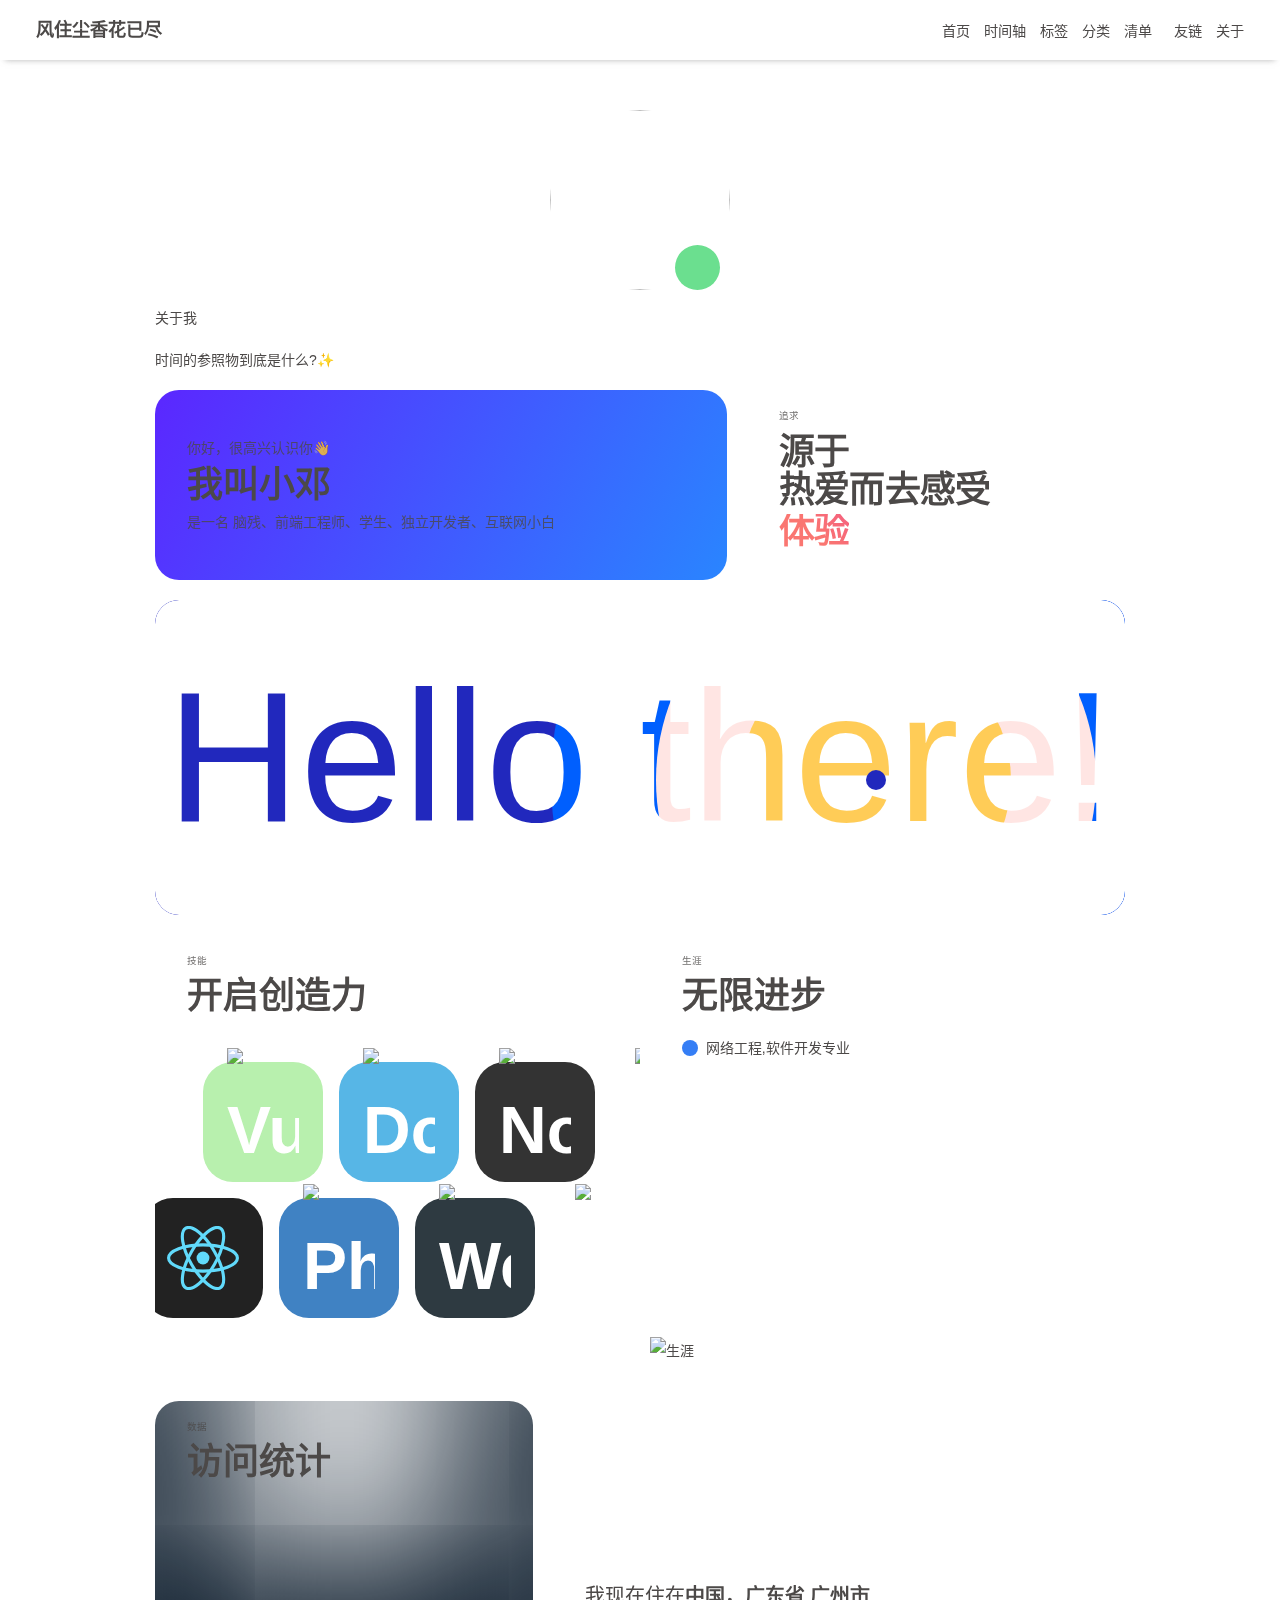
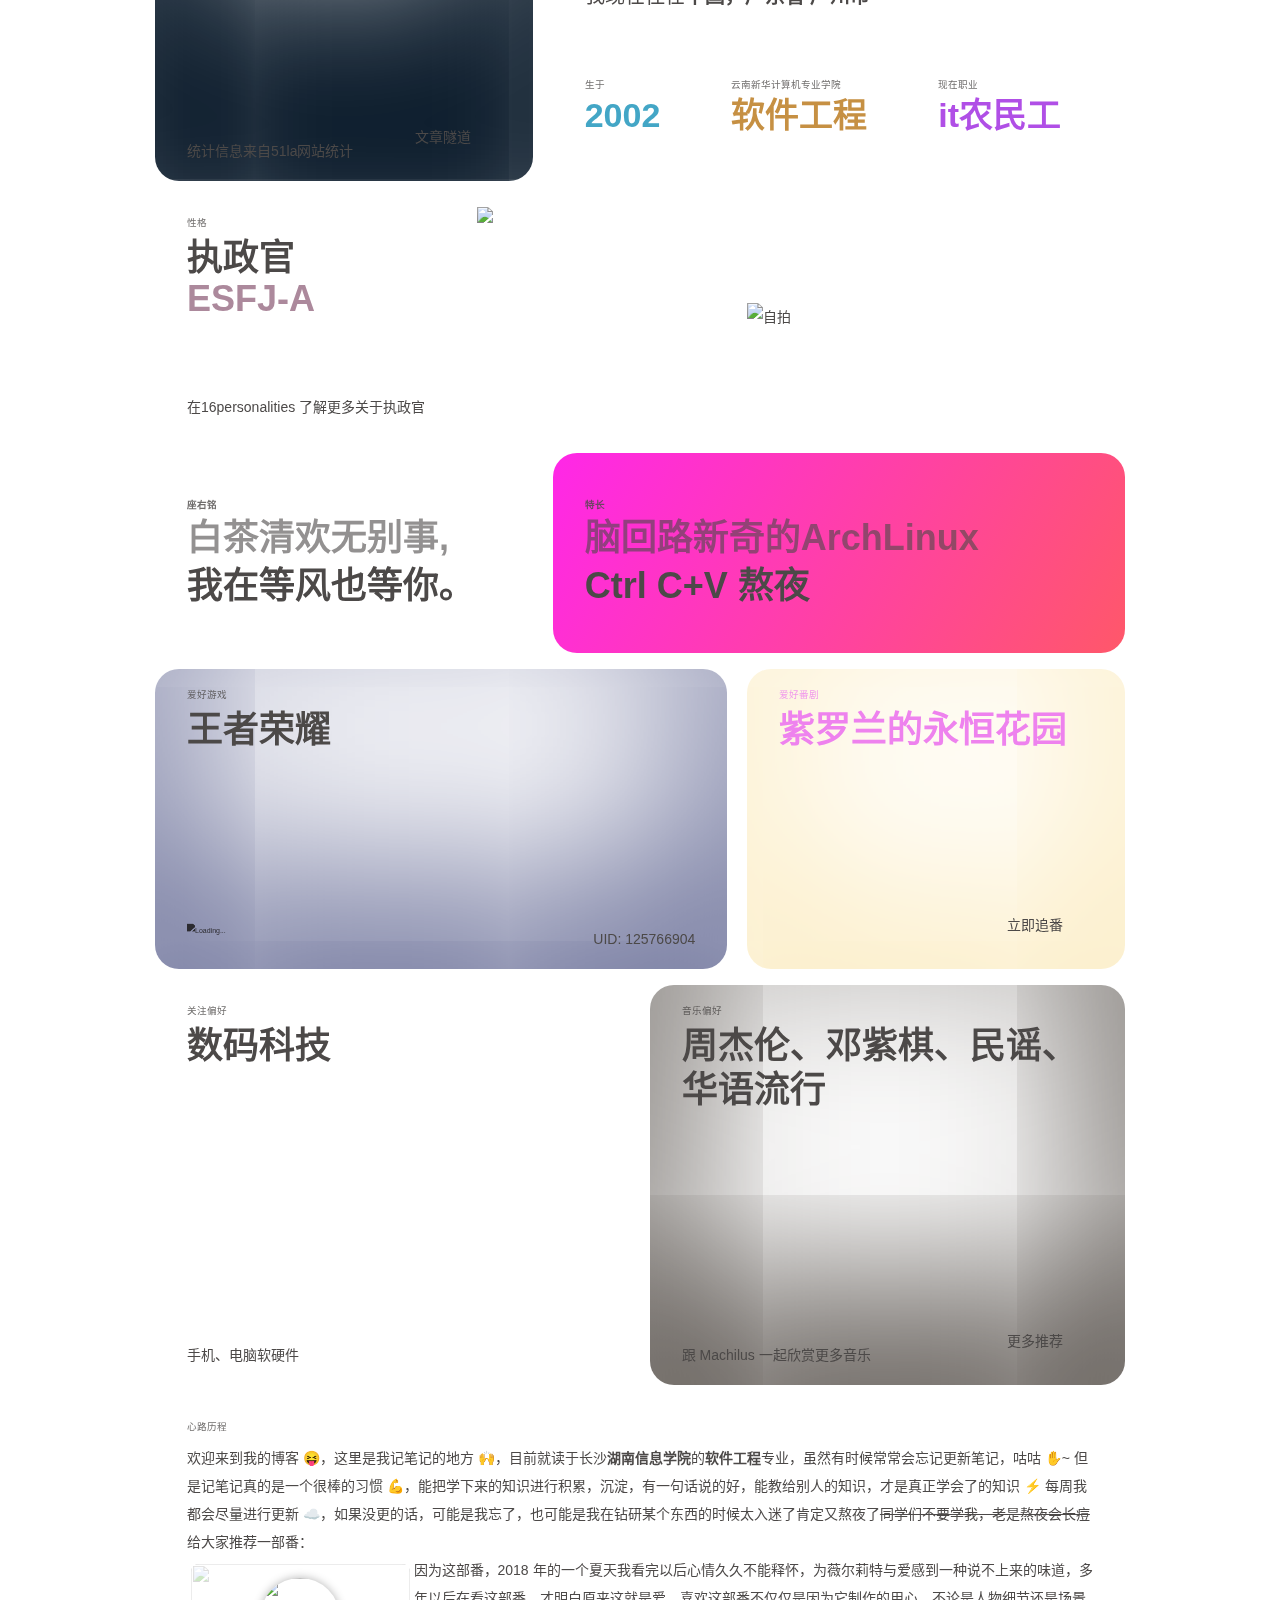
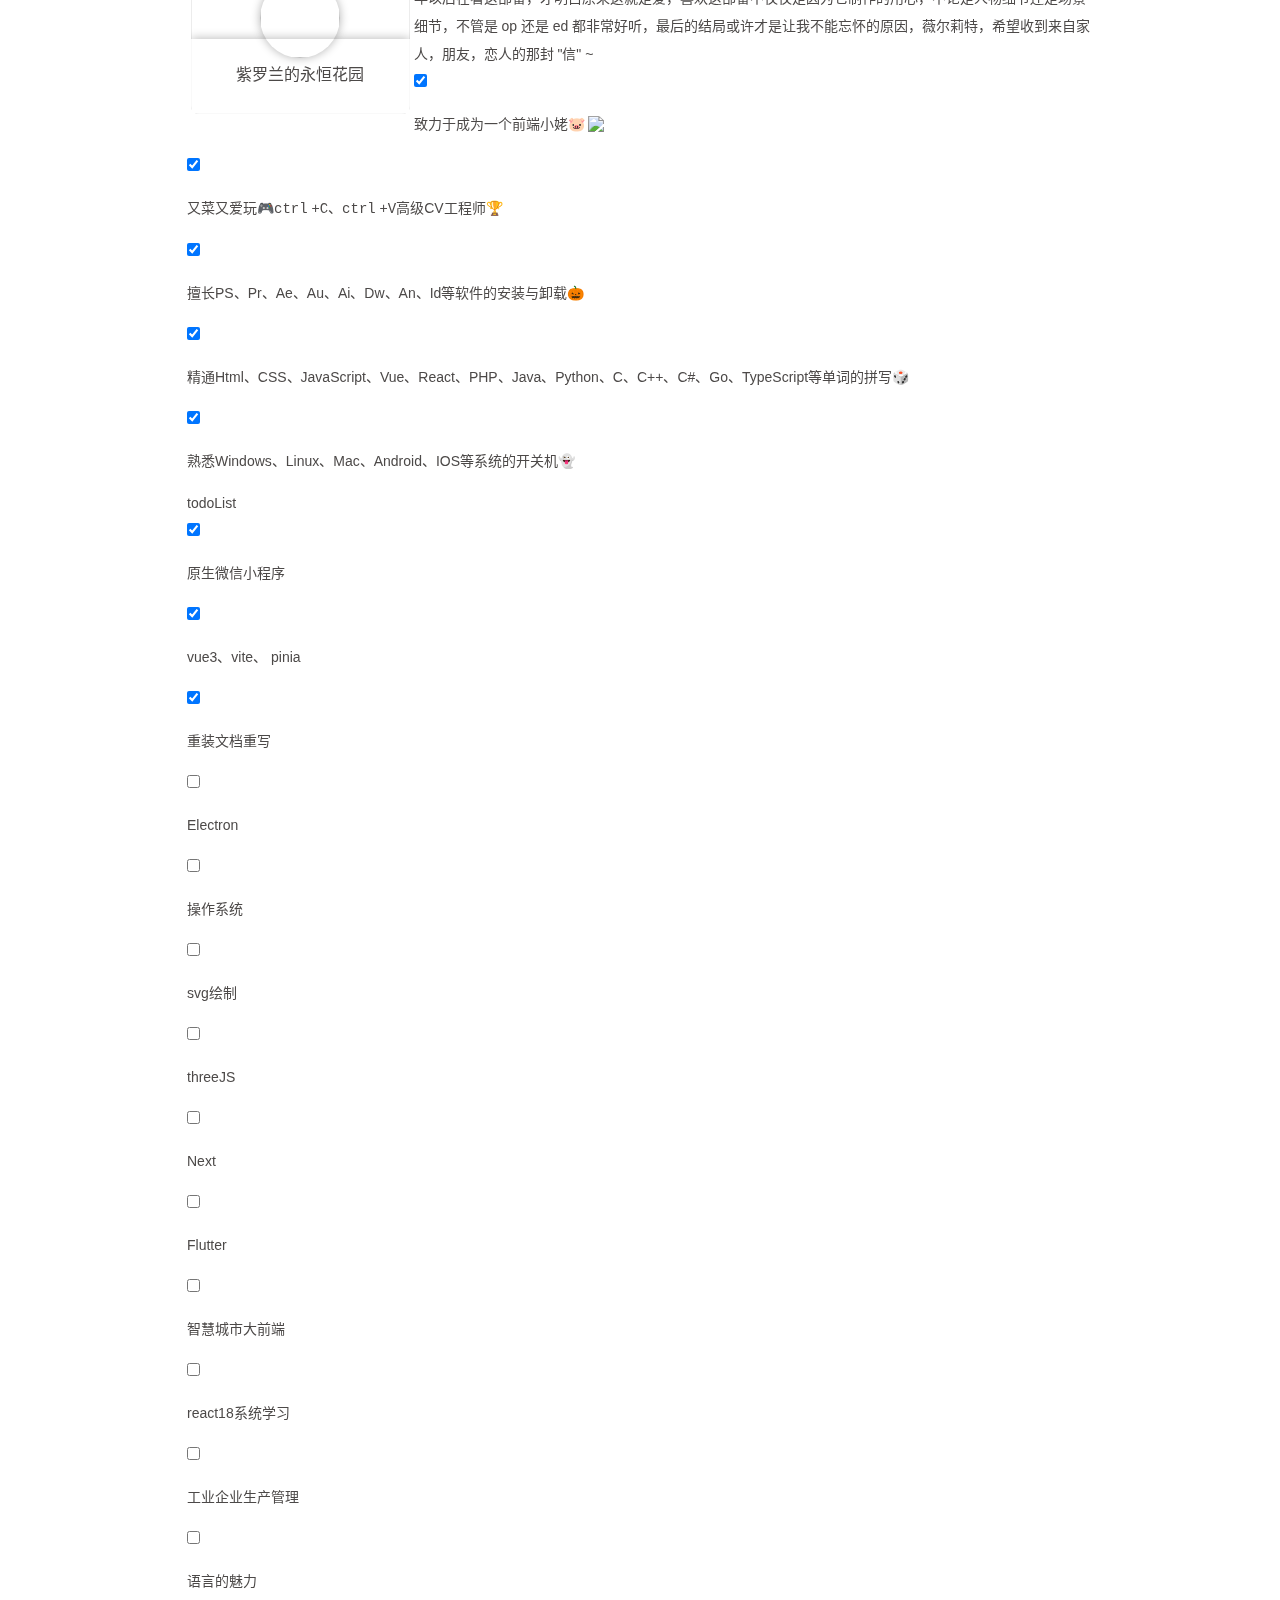
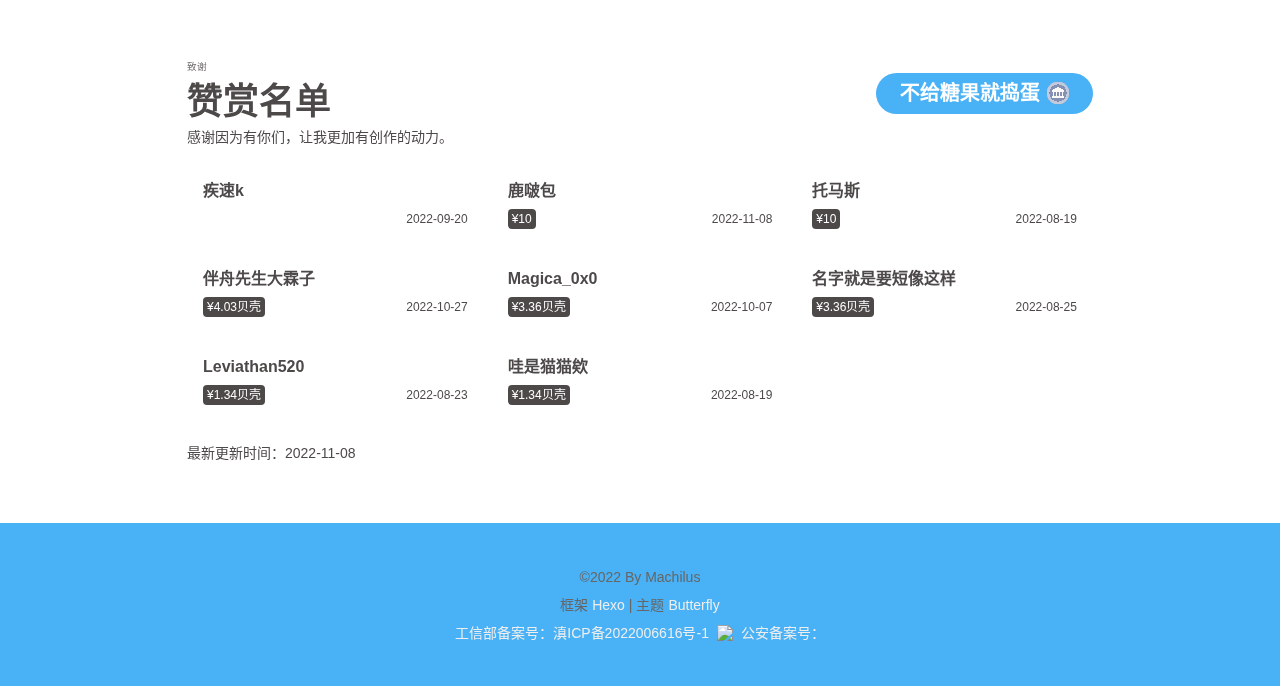
==== commit e157d4c7: "Site updated: 2022-11-27 18:32:47" ====
--- a/about/index.html
+++ b/about/index.html
@@ -1,901 +1,281 @@
-<!DOCTYPE html>
-<html lang="zh-CN" data-theme="light">
-
-<head>
-  <meta charset="UTF-8">
-  <meta http-equiv="X-UA-Compatible" content="IE=edge">
-  <meta name="viewport" content="width=device-width, initial-scale=1.0, maximum-scale=1.0, user-scalable=no">
-  <title>关于 | 风住尘香花已尽</title>
-  <meta name="author" content="Machilus">
-  <meta name="copyright" content="Machilus">
-  <meta name="format-detection" content="telephone=no">
-  <meta name="theme-color" content="#ffffff">
-  <meta name="description" content="网站描述">
-  <meta property="og:type" content="website">
-  <meta property="og:title" content="关于">
-  <meta property="og:url" content="http://example.com/about/index.html">
-  <meta property="og:site_name" content="风住尘香花已尽">
-  <meta property="og:description" content="网站描述">
-  <meta property="og:locale" content="zh_CN">
-  <meta property="og:image" content="https://i.loli.net/2020/05/01/gkihqEjXxJ5UZ1C.jpg">
-  <meta property="article:published_time" content="2022-11-27T06:07:09.000Z">
-  <meta property="article:modified_time" content="2022-11-27T06:08:02.725Z">
-  <meta property="article:author" content="Machilus">
-  <meta property="article:tag" content="网站的关键词。支持多个关键词。">
-  <meta name="twitter:card" content="summary">
-  <meta name="twitter:image" content="https://i.loli.net/2020/05/01/gkihqEjXxJ5UZ1C.jpg">
-  <link rel="shortcut icon" href="/img/favicon.png">
-  <link rel="canonical" href="http://example.com/about/">
-  <link rel="preconnect" href="//cdn.jsdelivr.net" />
-  <link rel="preconnect" href="//busuanzi.ibruce.info" />
-  <link rel="stylesheet" href="/css/index.css">
-  <link rel="stylesheet" href="https://cdn.jsdelivr.net/npm/@fortawesome/fontawesome-free/css/all.min.css" media="print"
-    onload="this.media='all'">
-  <link rel="stylesheet" href="https://cdn.jsdelivr.net/npm/@fancyapps/ui/dist/fancybox.min.css" media="print"
-    onload="this.media='all'">
-  <script>const GLOBAL_CONFIG = {
-      root: '/',
-      algolia: undefined,
-      localSearch: undefined,
-      translate: { "defaultEncoding": 2, "translateDelay": 0, "msgToTraditionalChinese": "繁", "msgToSimplifiedChinese": "簡" },
-      noticeOutdate: undefined,
-      highlight: { "plugin": "highlighjs", "highlightCopy": true, "highlightLang": true, "highlightHeightLimit": false },
-      copy: {
-        success: '复制成功',
-        error: '复制错误',
-        noSupport: '浏览器不支持'
+<!DOCTYPE html><html lang="zh-CN" data-theme="light"><head><meta charset="UTF-8"><meta http-equiv="X-UA-Compatible" content="IE=edge"><meta name="viewport" content="width=device-width, initial-scale=1.0, maximum-scale=1.0, user-scalable=no"><title>关于 | 风住尘香花已尽</title><meta name="author" content="Machilus"><meta name="copyright" content="Machilus"><meta name="format-detection" content="telephone=no"><meta name="theme-color" content="#ffffff"><meta name="description" content="网站描述">
+<meta property="og:type" content="website">
+<meta property="og:title" content="关于">
+<meta property="og:url" content="http://example.com/about/index.html">
+<meta property="og:site_name" content="风住尘香花已尽">
+<meta property="og:description" content="网站描述">
+<meta property="og:locale" content="zh_CN">
+<meta property="og:image" content="https://i.loli.net/2020/05/01/gkihqEjXxJ5UZ1C.jpg">
+<meta property="article:published_time" content="2022-11-27T06:07:09.000Z">
+<meta property="article:modified_time" content="2022-11-27T06:08:02.725Z">
+<meta property="article:author" content="Machilus">
+<meta property="article:tag" content="网站的关键词。支持多个关键词。">
+<meta name="twitter:card" content="summary">
+<meta name="twitter:image" content="https://i.loli.net/2020/05/01/gkihqEjXxJ5UZ1C.jpg"><link rel="shortcut icon" href="/img/favicon.png"><link rel="canonical" href="http://example.com/about/"><link rel="preconnect" href="//cdn.jsdelivr.net"/><link rel="preconnect" href="//busuanzi.ibruce.info"/><link rel="stylesheet" href="/css/index.css"><link rel="stylesheet" href="https://cdn.jsdelivr.net/npm/@fortawesome/fontawesome-free/css/all.min.css" media="print" onload="this.media='all'"><link rel="stylesheet" href="https://cdn.jsdelivr.net/npm/@fancyapps/ui/dist/fancybox.min.css" media="print" onload="this.media='all'"><script>const GLOBAL_CONFIG = { 
+  root: '/',
+  algolia: undefined,
+  localSearch: undefined,
+  translate: {"defaultEncoding":2,"translateDelay":0,"msgToTraditionalChinese":"繁","msgToSimplifiedChinese":"簡"},
+  noticeOutdate: undefined,
+  highlight: {"plugin":"highlighjs","highlightCopy":true,"highlightLang":true,"highlightHeightLimit":false},
+  copy: {
+    success: '复制成功',
+    error: '复制错误',
+    noSupport: '浏览器不支持'
+  },
+  relativeDate: {
+    homepage: false,
+    post: false
+  },
+  runtime: '天',
+  date_suffix: {
+    just: '刚刚',
+    min: '分钟前',
+    hour: '小时前',
+    day: '天前',
+    month: '个月前'
+  },
+  copyright: undefined,
+  lightbox: 'fancybox',
+  Snackbar: undefined,
+  source: {
+    justifiedGallery: {
+      js: 'https://cdn.jsdelivr.net/npm/flickr-justified-gallery/dist/fjGallery.min.js',
+      css: 'https://cdn.jsdelivr.net/npm/flickr-justified-gallery/dist/fjGallery.min.css'
+    }
+  },
+  isPhotoFigcaption: false,
+  islazyload: false,
+  isAnchor: false,
+  percent: {
+    toc: true,
+    rightside: false,
+  }
+}</script><script id="config-diff">var GLOBAL_CONFIG_SITE = {
+  title: '关于',
+  isPost: false,
+  isHome: false,
+  isHighlightShrink: true,
+  isToc: false,
+  postUpdate: '2022-11-27 14:08:02'
+}</script><noscript><style type="text/css">
+  #nav {
+    opacity: 1
+  }
+  .justified-gallery img {
+    opacity: 1
+  }
+
+  #recent-posts time,
+  #post-meta time {
+    display: inline !important
+  }
+</style></noscript><script>(win=>{
+    win.saveToLocal = {
+      set: function setWithExpiry(key, value, ttl) {
+        if (ttl === 0) return
+        const now = new Date()
+        const expiryDay = ttl * 86400000
+        const item = {
+          value: value,
+          expiry: now.getTime() + expiryDay,
+        }
+        localStorage.setItem(key, JSON.stringify(item))
       },
-      relativeDate: {
-        homepage: false,
-        post: false
-      },
-      runtime: '天',
-      date_suffix: {
-        just: '刚刚',
-        min: '分钟前',
-        hour: '小时前',
-        day: '天前',
-        month: '个月前'
-      },
-      copyright: undefined,
-      lightbox: 'fancybox',
-      Snackbar: undefined,
-      source: {
-        justifiedGallery: {
-          js: 'https://cdn.jsdelivr.net/npm/flickr-justified-gallery/dist/fjGallery.min.js',
-          css: 'https://cdn.jsdelivr.net/npm/flickr-justified-gallery/dist/fjGallery.min.css'
-        }
-      },
-      isPhotoFigcaption: false,
-      islazyload: false,
-      isAnchor: false,
-      percent: {
-        toc: true,
-        rightside: false,
-      }
-    }</script>
-  <script id="config-diff">var GLOBAL_CONFIG_SITE = {
-      title: '关于',
-      isPost: false,
-      isHome: false,
-      isHighlightShrink: true,
-      isToc: false,
-      postUpdate: '2022-11-27 14:08:02'
-    }</script><noscript>
-    <style type="text/css">
-      #nav {
-        opacity: 1
-      }
-
-      .justified-gallery img {
-        opacity: 1
-      }
-
-      #recent-posts time,
-      #post-meta time {
-        display: inline !important
-      }
-    </style>
-  </noscript>
-  <script>(win => {
-                               win.saveToLocal = {
-                                 set: function setWithExpiry(key, value, ttl) {
-                                   if (ttl === 0) return
-                                   const now = new Date()
-                                   const expiryDay = ttl * 86400000
-                                   const item = {
-                                     value: value,
-                                     expiry: now.getTime() + expiryDay,
-                                   }
-                                   localStorage.setItem(key, JSON.stringify(item))
-                                 },
-
-                                 get: function getWithExpiry(key) {
-                                   const itemStr = localStorage.getItem(key)
-
-                                   if (!itemStr) {
-                                     return undefined
-                                   }
-                                   const item = JSON.parse(itemStr)
-                                   const now = new Date()
-
-                                   if (now.getTime() > item.expiry) {
-                                     localStorage.removeItem(key)
-                                     return undefined
-                                   }
-                                   return item.value
-                                 }
-                               }
-
-                               win.getScript = url => new Promise((resolve, reject) => {
-                                 const script = document.createElement('script')
-                                 script.src = url
-                                 script.async = true
-                                 script.onerror = reject
-                                 script.onload = script.onreadystatechange = function () {
-                                   const loadState = this.readyState
-                                   if (loadState && loadState !== 'loaded' && loadState !== 'complete') return
-                                   script.onload = script.onreadystatechange = null
-                                   resolve()
-                                 }
-                                 document.head.appendChild(script)
-                               })
-
-                               win.activateDarkMode = function () {
-                                 document.documentElement.setAttribute('data-theme', 'dark')
-                                 if (document.querySelector('meta[name="theme-color"]') !== null) {
-                                   document.querySelector('meta[name="theme-color"]').setAttribute('content', '#0d0d0d')
-                                 }
-                               }
-                               win.activateLightMode = function () {
-                                 document.documentElement.setAttribute('data-theme', 'light')
-                                 if (document.querySelector('meta[name="theme-color"]') !== null) {
-                                   document.querySelector('meta[name="theme-color"]').setAttribute('content', '#ffffff')
-                                 }
-                               }
-                               const t = saveToLocal.get('theme')
-
-                               if (t === 'dark') activateDarkMode()
-                               else if (t === 'light') activateLightMode()
-
-                               const asideStatus = saveToLocal.get('aside-status')
-                               if (asideStatus !== undefined) {
-                                 if (asideStatus === 'hide') {
-                                   document.documentElement.classList.add('hide-aside')
-                                 } else {
-                                   document.documentElement.classList.remove('hide-aside')
-                                 }
-                               }
-
-                               const detectApple = () => {
-                                 if (/iPad|iPhone|iPod|Macintosh/.test(navigator.userAgent)) {
-                                   document.documentElement.classList.add('apple')
-                                 }
-                               }
-                               detectApple()
-                             })(window)</script>
-  <link rel="stylesheet" href="/css/universe.css"><!-- hexo injector head_end start -->
-  <link rel="stylesheet" href="https://cdn.cbd.int/hexo-butterfly-clock-anzhiyu/lib/clock.min.css" />
-  <!-- hexo injector head_end end -->
-  <meta name="generator" content="Hexo 6.3.0">
-  <link rel="alternate" href="/atom.xml" title="风住尘香花已尽" type="application/atom+xml">
-</head>
-
-<body>
-  <link rel="stylesheet" href="https://cdn.jsdelivr.net/npm/pace-js/themes/blue/pace-theme-minimal.min.css" />
-  <script src="https://cdn.jsdelivr.net/npm/pace-js/pace.min.js"></script>
-  <div id="sidebar">
-    <div id="menu-mask"></div>
-    <div id="sidebar-menus">
-      <div class="avatar-img is-center"><img src="https://i.loli.net/2021/02/24/5O1day2nriDzjSu.png"
-          onerror="onerror=null;src='/img/friend_404.gif'" alt="avatar" /></div>
-      <div class="sidebar-site-data site-data is-center"><a href="/archives/">
-          <div class="headline">文章</div>
-          <div class="length-num">3</div>
-        </a><a href="/tags/">
-          <div class="headline">标签</div>
-          <div class="length-num">0</div>
-        </a><a href="/categories/">
-          <div class="headline">分类</div>
-          <div class="length-num">0</div>
-        </a></div>
-      <hr />
-      <div class="menus_items">
-        <div class="menus_item"><a class="site-page" href="/"><i class="fa-fw fas fa-home"></i><span> 首页</span></a>
-        </div>
-        <div class="menus_item"><a class="site-page" href="/archives/"><i class="fa-fw fas fa-archive"></i><span>
-              时间轴</span></a></div>
-        <div class="menus_item"><a class="site-page" href="/tags/"><i class="fa-fw fas fa-tags"></i><span> 标签</span></a>
-        </div>
-        <div class="menus_item"><a class="site-page" href="/categories/"><i class="fa-fw fas fa-folder-open"></i><span>
-              分类</span></a></div>
-        <div class="menus_item"><a class="site-page group" href="javascript:void(0);"><i
-              class="fa-fw fa fa-heartbeat"></i><span> 清单</span><i class="fas fa-chevron-down"></i></a>
-          <ul class="menus_item_child">
-            <li><a class="site-page child" href="/music/"><i class="fa-fw fas fa-music"></i><span> 音乐</span></a></li>
-            <li><a class="site-page child" href="/Gallery/"><i class="fa-fw fas fa-images"></i><span> 照片</span></a></li>
-            <li><a class="site-page child" href="/movies/"><i class="fa-fw fas fa-video"></i><span> 电影</span></a></li>
-          </ul>
-        </div>
-        <div class="menus_item"><a class="site-page" href="/link/"><i class="fa-fw fas fa-link"></i><span> 友链</span></a>
-        </div>
-        <div class="menus_item"><a class="site-page" href="/about/"><i class="fa-fw fas fa-heart"></i><span>
-              关于</span></a></div>
-      </div>
-    </div>
-  </div>
-  <div class="page" id="body-wrap">
-    <header class="not-top-img" id="page-header">
-      <nav id="nav"><span id="blog_name"><a id="site-name" href="/">风住尘香花已尽</a></span>
-        <div id="menus">
-          <div class="menus_items">
-            <div class="menus_item"><a class="site-page" href="/"><i class="fa-fw fas fa-home"></i><span> 首页</span></a>
-            </div>
-            <div class="menus_item"><a class="site-page" href="/archives/"><i class="fa-fw fas fa-archive"></i><span>
-                  时间轴</span></a></div>
-            <div class="menus_item"><a class="site-page" href="/tags/"><i class="fa-fw fas fa-tags"></i><span>
-                  标签</span></a></div>
-            <div class="menus_item"><a class="site-page" href="/categories/"><i
-                  class="fa-fw fas fa-folder-open"></i><span> 分类</span></a></div>
-            <div class="menus_item"><a class="site-page group" href="javascript:void(0);"><i
-                  class="fa-fw fa fa-heartbeat"></i><span> 清单</span><i class="fas fa-chevron-down"></i></a>
-              <ul class="menus_item_child">
-                <li><a class="site-page child" href="/music/"><i class="fa-fw fas fa-music"></i><span> 音乐</span></a>
-                </li>
-                <li><a class="site-page child" href="/Gallery/"><i class="fa-fw fas fa-images"></i><span> 照片</span></a>
-                </li>
-                <li><a class="site-page child" href="/movies/"><i class="fa-fw fas fa-video"></i><span> 电影</span></a>
-                </li>
-              </ul>
-            </div>
-            <div class="menus_item"><a class="site-page" href="/link/"><i class="fa-fw fas fa-link"></i><span>
-                  友链</span></a></div>
-            <div class="menus_item"><a class="site-page" href="/about/"><i class="fa-fw fas fa-heart"></i><span>
-                  关于</span></a></div>
-          </div>
-          <div id="toggle-menu"><a class="site-page"><i class="fas fa-bars fa-fw"></i></a></div>
-        </div>
-      </nav>
-    </header>
-    <main class="layout hide-aside" id="content-inner">
-      <div id="page">
-        <h1 class="page-title">关于</h1>
-        <div id="about-page">
-          <div class="author-box">
-            <div class="author-img"><img class="no-lightbox"
-                src="https://image.anzhiy.cn/adminuploads/1/2022/09/15/63232b7d91d22.jpg"></div>
-            <div class="image-dot"></div>
-          </div>
-          <p class="p center logo large">关于我</p>
-          <p class="p center small">时间的参照物到底是什么???</p>
-          <div class="author-content">
-            <div class="author-content-item myInfoAndSayHello">
-              <div class="title1">你好，很高兴认识你👋</div>
-              <div class="title2">我叫<span class="inline-word">小邓</span></div>
-              <div class="title1">是一名 前端工程师、学生、独立开发者、<span class="inline-word">博主</span></div>
-            </div>
-            <div class="aboutsiteTips author-content-item">
-              <div class="author-content-item-tips">追求</div>
-              <h2>源于<br>热爱而去<span class="inline-word">感受</span>
-                <div class="mask"><span class="first-tips">学习</span><span>生活</span><span data-up>程序</span><span
-                    data-show>体验</span></div>
-              </h2>
-            </div>
-          </div>
-          <div class="hello-about">
-            <div class="cursor" style="translate:none;rotate:none;scale:none;transform:translate(721px,180px)"></div>
-            <div class="shapes">
-              <div class="shape shape-1" style="translate:none;rotate:none;scale:none;transform:translate(721px,180px)">
-              </div>
-              <div class="shape shape-2" style="translate:none;rotate:none;scale:none;transform:translate(721px,180px)">
-              </div>
-              <div class="shape shape-3" style="translate:none;rotate:none;scale:none;transform:translate(721px,180px)">
-              </div>
-            </div>
-            <div class="content">
-              <h1>Hello there!</h1>
-            </div>
-          </div>
-          <div class="author-content">
-            <div class="author-content-item skills">
-              <div class="card-content">
-                <div class="author-content-item-tips">技能</div><span class="author-content-item-title">开启创造力</span>
-                <div class="skills-style-group">
-                  <div class="tags-group-all">
-                    <div class="tags-group-wrapper">
-                      <div class="tags-group-icon-pair">
-                        <div class="tags-group-icon" style="background: #b8f0ae"><img class="no-lightbox" title="Vue"
-                            src="https://image.anzhiy.cn/adminuploads/1/2022/09/25/633001374747b.png"></div>
-                        <div class="tags-group-icon" style="background: #222"><img class="no-lightbox" title="React"
-                            src="[data-uri]">
-                        </div>
-                      </div>
-                      <div class="tags-group-icon-pair">
-                        <div class="tags-group-icon" style="background: #57b6e6"><img class="no-lightbox" title="Docker"
-                            src="https://image.anzhiy.cn/adminuploads/1/2022/09/25/63300647df7fa.png"></div>
-                        <div class="tags-group-icon" style="background: #4082c3"><img class="no-lightbox"
-                            title="Photoshop" src="https://image.anzhiy.cn/adminuploads/1/2022/09/25/63300647e1f10.png">
-                        </div>
-                      </div>
-                      <div class="tags-group-icon-pair">
-                        <div class="tags-group-icon" style="background: #333"><img class="no-lightbox" title="Node"
-                            src="https://npm.elemecdn.com/anzhiyu-blog@2.1.1/img/svg/node-logo.svg"></div>
-                        <div class="tags-group-icon" style="background: #2e3a41"><img class="no-lightbox"
-                            title="Webpack" src="https://image.anzhiy.cn/adminuploads/1/2022/09/26/6330ff27e5c9b.png">
-                        </div>
-                      </div>
-                      <div class="tags-group-icon-pair">
-                        <div class="tags-group-icon" style="background: #fff"><img class="no-lightbox" title="Pinia"
-                            src="https://npm.elemecdn.com/anzhiyu-blog@2.0.8/img/svg/pinia-logo.svg"></div>
-                        <div class="tags-group-icon" style="background: #fff"><img class="no-lightbox" title="Python"
-                            src="https://image.anzhiy.cn/adminuploads/1/2022/09/25/63300647dea51.png"></div>
-                      </div>
-                      <div class="tags-group-icon-pair">
-                        <div class="tags-group-icon" style="background: #937df7"><img class="no-lightbox" title="Vite"
-                            src="https://npm.elemecdn.com/anzhiyu-blog@2.0.8/img/svg/vite-logo.svg"></div>
-                        <div class="tags-group-icon" style="background: #4499e4"><img class="no-lightbox"
-                            title="Flutter" src="https://image.anzhiy.cn/adminuploads/1/2022/09/25/633004063ff15.png">
-                        </div>
-                      </div>
-                      <div class="tags-group-icon-pair">
-                        <div class="tags-group-icon" style="background: #fff"><img class="no-lightbox" title="Java"
-                            src="https://image.anzhiy.cn/adminuploads/1/2022/09/25/633005bf0fd1e.jpg"></div>
-                        <div class="tags-group-icon" style="background: #2c51db"><img class="no-lightbox" title="CSS3"
-                            src="https://image.anzhiy.cn/adminuploads/1/2022/09/25/633006cc55e07.png"></div>
-                      </div>
-                      <div class="tags-group-icon-pair">
-                        <div class="tags-group-icon" style="background: #f7cb4f"><img class="no-lightbox" title="JS"
-                            src="https://image.anzhiy.cn/adminuploads/1/2022/09/25/633006eee047b.png"></div>
-                        <div class="tags-group-icon" style="background: #e9572b"><img class="no-lightbox" title="HTML"
-                            src="https://image.anzhiy.cn/adminuploads/1/2022/09/25/633006f9ab27d.png"></div>
-                      </div>
-                      <div class="tags-group-icon-pair">
-                        <div class="tags-group-icon" style="background: #df5b40"><img class="no-lightbox" title="Git"
-                            src="https://image.anzhiy.cn/adminuploads/1/2022/09/25/633006e37c7fd.webp"></div>
-                        <div class="tags-group-icon" style="background: #e65164"><img class="no-lightbox" title="Apifox"
-                            src="https://image.anzhiy.cn/adminuploads/1/2022/09/25/633007087a4dc.webp"></div>
-                      </div>
-                    </div>
-                  </div>
-                  <div class="skills-list">
-                    <div class="skill-info">
-                      <div class="skill-icon" style="background: #b8f0ae"><img class="no-lightbox" title="Vue"
-                          src="https://image.anzhiy.cn/adminuploads/1/2022/09/25/633001374747b.png"></div>
-                      <div class="skill-name"><span>Vue</span></div>
-                    </div>
-                    <div class="skill-info">
-                      <div class="skill-icon" style="background: #222"><img class="no-lightbox" title="React"
-                          src="[data-uri]">
-                      </div>
-                      <div class="skill-name"><span>React</span></div>
-                    </div>
-                    <div class="skill-info">
-                      <div class="skill-icon" style="background: #57b6e6"><img class="no-lightbox" title="Docker"
-                          src="https://image.anzhiy.cn/adminuploads/1/2022/09/25/63300647df7fa.png"></div>
-                      <div class="skill-name"><span>Docker</span></div>
-                    </div>
-                    <div class="skill-info">
-                      <div class="skill-icon" style="background: #4082c3"><img class="no-lightbox" title="Photoshop"
-                          src="https://image.anzhiy.cn/adminuploads/1/2022/09/25/63300647e1f10.png"></div>
-                      <div class="skill-name"><span>Photoshop</span></div>
-                    </div>
-                    <div class="skill-info">
-                      <div class="skill-icon" style="background: #333"><img class="no-lightbox" title="Node"
-                          src="https://npm.elemecdn.com/anzhiyu-blog@2.1.1/img/svg/node-logo.svg"></div>
-                      <div class="skill-name"><span>Node</span></div>
-                    </div>
-                    <div class="skill-info">
-                      <div class="skill-icon" style="background: #2e3a41"><img class="no-lightbox" title="Webpack"
-                          src="https://image.anzhiy.cn/adminuploads/1/2022/09/26/6330ff27e5c9b.png"></div>
-                      <div class="skill-name"><span>Webpack</span></div>
-                    </div>
-                    <div class="skill-info">
-                      <div class="skill-icon" style="background: #fff"><img class="no-lightbox" title="Pinia"
-                          src="https://npm.elemecdn.com/anzhiyu-blog@2.0.8/img/svg/pinia-logo.svg"></div>
-                      <div class="skill-name"><span>Pinia</span></div>
-                    </div>
-                    <div class="skill-info">
-                      <div class="skill-icon" style="background: #fff"><img class="no-lightbox" title="Python"
-                          src="https://image.anzhiy.cn/adminuploads/1/2022/09/25/63300647dea51.png"></div>
-                      <div class="skill-name"><span>Python</span></div>
-                    </div>
-                    <div class="skill-info">
-                      <div class="skill-icon" style="background: #937df7"><img class="no-lightbox" title="Vite"
-                          src="https://npm.elemecdn.com/anzhiyu-blog@2.0.8/img/svg/vite-logo.svg"></div>
-                      <div class="skill-name"><span>Vite</span></div>
-                    </div>
-                    <div class="skill-info">
-                      <div class="skill-icon" style="background: #4499e4"><img class="no-lightbox" title="Flutter"
-                          src="https://image.anzhiy.cn/adminuploads/1/2022/09/25/633004063ff15.png"></div>
-                      <div class="skill-name"><span>Flutter</span></div>
-                    </div>
-                    <div class="skill-info">
-                      <div class="skill-icon" style="background: #fff"><img class="no-lightbox" title="Java"
-                          src="https://image.anzhiy.cn/adminuploads/1/2022/09/25/633005bf0fd1e.jpg"></div>
-                      <div class="skill-name"><span>Java</span></div>
-                    </div>
-                    <div class="skill-info">
-                      <div class="skill-icon" style="background: #2c51db"><img class="no-lightbox" title="CSS3"
-                          src="https://image.anzhiy.cn/adminuploads/1/2022/09/25/633006cc55e07.png"></div>
-                      <div class="skill-name"><span>CSS3</span></div>
-                    </div>
-                    <div class="skill-info">
-                      <div class="skill-icon" style="background: #f7cb4f"><img class="no-lightbox" title="JS"
-                          src="https://image.anzhiy.cn/adminuploads/1/2022/09/25/633006eee047b.png"></div>
-                      <div class="skill-name"><span>JS</span></div>
-                    </div>
-                    <div class="skill-info">
-                      <div class="skill-icon" style="background: #e9572b"><img class="no-lightbox" title="HTML"
-                          src="https://image.anzhiy.cn/adminuploads/1/2022/09/25/633006f9ab27d.png"></div>
-                      <div class="skill-name"><span>HTML</span></div>
-                    </div>
-                    <div class="skill-info">
-                      <div class="skill-icon" style="background: #df5b40"><img class="no-lightbox" title="Git"
-                          src="https://image.anzhiy.cn/adminuploads/1/2022/09/25/633006e37c7fd.webp"></div>
-                      <div class="skill-name"><span>Git</span></div>
-                    </div>
-                    <div class="skill-info">
-                      <div class="skill-icon" style="background: #e65164"><img class="no-lightbox" title="Apifox"
-                          src="https://image.anzhiy.cn/adminuploads/1/2022/09/25/633007087a4dc.webp"></div>
-                      <div class="skill-name"><span>Apifox</span></div>
-                    </div>
-                    <div class="etc">...</div>
-                  </div>
-                </div>
-              </div>
-            </div>
-            <div class="author-content-item careers">
-              <div class="card-content">
-                <div class="author-content-item-tips">生涯</div><span class="author-content-item-title">无限进步</span>
-                <div class="careers-group">
-                  <div class="careers-item">
-                    <div class="circle" style="background:#357ef5"></div>
-                    <div class="name">EDU,软件工程专业</div>
-                  </div>
-                </div><img class="author-content-img no-lightbox" alt="生涯"
-                  src="https://image.anzhiy.cn/adminuploads/1/2022/09/26/6330e9bcc39cc.png">
-              </div>
-            </div>
-          </div>
-          <div class="author-content">
-            <div class="about-statistic author-content-item">
-              <div class="card-content">
-                <div class="author-content-item-tips">数据</div><span class="author-content-item-title">访问统计</span>
-                <div id="statistic"></div>
-                <div class="post-tips">统计信息来自<a href="https://invite.51.la/1NzKqTeb?target=V6" target="_blank"
-                    rel="noopener nofollow">51la网站统计</a></div>
-                <div class="banner-button-group"><a class="banner-button" onclick="pjax.loadUrl(&quot;/archives/&quot;)"
-                    data-pjax-state><i class="fas fa-circle-arrow-up-right"></i><span
-                      class="banner-button-text">文章隧道</span></a></div>
-              </div>
-            </div>
-            <div class="author-content-item-group column mapAndInfo">
-              <div class="author-content-item map single"><span class="map-title">我现在住在<b>广东省，广州市</b></span></div>
-              <div class="author-content-item selfInfo single">
-                <div><span class="selfInfo-title">生于</span><span class="selfInfo-content" id="selfInfo-content-year"
-                    style="color:#43a6c6">2002</span></div>
-                <div><span class="selfInfo-title">云南新华计算机专业学院</span><span class="selfInfo-content"
-                    style="color:#c69043">软件开发工程</span></div>
-                <div><span class="selfInfo-title">现在职业</span><span class="selfInfo-content"
-                    style="color:#b04fe6">流浪汉</span></div>
-              </div>
-            </div>
-          </div>
-          <div class="author-content">
-            <div class="author-content-item personalities">
-              <div class="author-content-item-tips">性格</div><span class="author-content-item-title">执政官</span>
-              <div class="title2" style="color:#ac899c">ESFJ-A</div>
-              <div class="post-tips">在<a href="https://www.16personalities.com/" target="_blank"
-                  rel="noopener nofollow">16personalities</a> 了解更多关于<a target="_blank" rel="noopener external nofollow"
-                  href="https://www.16personalities.com/ch/esfj-%E4%BA%BA%E6%A0%BC">执政官</a></div>
-              <div class="image"><img class="no-lightbox"
-                  src="https://npm.elemecdn.com/anzhiyu-blog@2.0.8/img/svg/ESFJ-A.svg"></div>
-            </div>
-            <div class="author-content-item myphoto"><img class="author-content-img no-lightbox" alt="自拍"
-                src="https://image.anzhiy.cn/adminuploads/1/2022/09/24/632e9643611ec.jpg"></div>
-          </div>
-          <div class="author-content">
-            <div class="author-content-item maxim">
-              <div class="author-content-item-tips">座右铭</div><span class="maxim-title"><span
-                  style="opacity:.6;margin-bottom:8px">事来了能扛住是本事,</span><span>事走了能翻篇是格局.</span></span>
-            </div>
-            <div class="author-content-item buff">
-              <div class="card-content">
-                <div class="author-content-item-tips">特长</div><span class="buff-title"><span
-                    style="opacity:.6;margin-bottom:8px">脑回路新奇的<span
-                      class="inline-word">爱折腾</span></span><span>Linux<span class="inline-word">Music</span></span></span>
-              </div>
-              <div class="card-background-icon"><i class="fas fa-dice-d20"></i></div>
-            </div>
-          </div>
-          <div class="author-content">
-            <div class="author-content-item game-yuanshen">
-              <div class="card-content">
-                <div class="author-content-item-tips">爱好游戏</div><span class="author-content-item-title">王者荣耀</span>
-                <div class="content-bottom">
-                  <div class="icon-group">
-                    <div class="loading-bar" role="presentation" aria-hidden="true"><img class="no-lightbox"
-                        src="https://yuanshen.site/imgs/loading-bar.png" alt="Loading..."
-                        longdesc="https://ys.mihoyo.com/main/"></div>
-                  </div>
-                  <div class="tips game-yuanshen-uid">ID: 闻声遇见自己</div>
-                </div>
-              </div>
-            </div>
-            <div class="author-content-item historical-drama">
-              <div class="card-content">
-                <div class="author-content-item-tips">爱好番剧</div><span class="author-content-item-title">紫罗兰的永恒花园</span>
-                <div class="content-bottom">
-                  <div class="banner-button-group"><a class="banner-button"
-                      onclick="window.open(&quot;https://www.bilibili.com/bangumi/play/ep173286?from=search&amp;seid=10927182858100936967&amp;from_spmid=666.25.episode.0&quot;)"
-                      data-pjax-state><i class="fas fa-circle-arrow-up-right"></i><span
-                        class="banner-button-text">立即追番</span></a></div>
-                </div>
-              </div>
-            </div>
-          </div>
-          <div class="author-content">
-            <div class="author-content-item like-technology">
-              <div class="card-content">
-                <div class="author-content-item-tips">关注偏好</div><span class="author-content-item-title">数码科技</span>
-                <div class="content-bottom">
-                  <div class="tips">手机、电脑软硬件</div>
-                </div>
-              </div>
-            </div>
-            <div class="author-content-item like-music">
-              <div class="card-content">
-                <div class="author-content-item-tips">音乐偏好</div><span
-                  class="author-content-item-title">许嵩、民谣、</span><span class="author-content-item-title">华语流行</span>
-                <div class="content-bottom">
-                  <div class="tips">跟 安知鱼 一起欣赏更多音乐</div>
-                </div>
-                <div class="banner-button-group"><a class="banner-button" onclick="pjax.loadUrl(&quot;/music/&quot;)"
-                    data-pjax-state><i class="fas fa-circle-arrow-up-right"></i><span
-                      class="banner-button-text">更多推荐</span></a></div>
-              </div>
-            </div>
-          </div>
-          <div class="author-content">
-            <div class="create-site-post author-content-item single">
-              <div class="author-content-item-tips">心路历程</div>欢迎来到我的博客 😝，这里是我记笔记的地方
-              🙌，目前就读于长沙<strong>湖南信息学院</strong>的<strong>软件工程</strong>专业，虽然有时候常常会忘记更新笔记，咕咕 ✋~ 但是记笔记真的是一个很棒的习惯
-              💪，能把学下来的知识进行积累，沉淀，有一句话说的好，能教给别人的知识，才是真正学会了的知识 ⚡ 每周我都会尽量进行更新 ☁️，如果没更的话，可能是我忘了，也可能是我在钻研某个东西的时候太入迷了<psw>
-                肯定又熬夜了</psw><del>同学们不要学我，老是熬夜会长痘</del> 给大家推荐一部番：<div class="site-card-group"><a class="site-card"
-                  target="_blank"
-                  href="https://www.bilibili.com/bangumi/play/ss21542/?from=search&amp;seid=10927182858100936967"
-                  data-title="紫罗兰的永恒花园">
-                  <div class="wrapper cover"><img class="cover fadeIn"
-                      src="https://npm.elemecdn.com/anzhiyu-blog@1.1.6/img/post/common/violet.jpg"></div>
-                  <div class="info"><img class="flink-avatar" src="https://static.hdslb.com/images/favicon.ico"
-                      style="top: 19px"><span class="site-title">紫罗兰的永恒花园</span></div>
-                </a></div>因为这部番，2018
-              年的一个夏天我看完以后心情久久不能释怀，为薇尔莉特与爱感到一种说不上来的味道，多年以后在看这部番，才明白原来这就是爱，喜欢这部番不仅仅是因为它制作的用心，不论是人物细节还是场景细节，不管是 op 还是 ed
-              都非常好听，最后的结局或许才是让我不能忘怀的原因，薇尔莉特，希望收到来自家人，朋友，恋人的那封 "信" ~<div class="checkbox blue checked"><input
-                  type="checkbox" checked>
-                <p>致力于成为一个前端小姥🐷<img class="inline-img"
-                    src="https://cdn1.tianli0.top/gh/volantis-x/cdn-emoji/aru-l/0000.gif/" data-fancybox="gallery"
-                    style="display: inline;margin: 0 3px;height: 1.1em;vertical-align: text-bottom;"></p>
-              </div>
-              <div class="checkbox blue checked"><input type="checkbox" checked>
-                <p>又菜又爱玩🎮<kbd>ctrl</kbd> +<kbd>C</kbd>、<kbd>ctrl</kbd> +<kbd>V</kbd>高级CV工程师🏆</p>
-              </div>
-              <div class="checkbox times red checked"><input type="checkbox" checked>
-                <p>擅长PS、Pr、Ae、Au、Ai、Dw、An、Id等软件的安装与卸载🎃</p>
-              </div>
-              <div class="checkbox times red checked"><input type="checkbox" checked>
-                <p>精通Html、CSS、JavaScript、Vue、React、PHP、Java、Python、C、C++、C#、Go、TypeScript等单词的拼写🎲</p>
-              </div>
-              <div class="checkbox times red checked"><input type="checkbox" checked>
-                <p>熟悉Windows、Linux、Mac、Android、IOS等系统的开关机👻</p>
-              </div><span class="p h3">todoList</span>
-              <div class="checkbox checked"><input type="checkbox" checked>
-                <p>原生微信小程序</p>
-              </div>
-              <div class="checkbox checked"><input type="checkbox" checked>
-                <p>vue3、vite、 pinia</p>
-              </div>
-              <div class="checkbox checked"><input type="checkbox" checked>
-                <p>重装文档重写</p>
-              </div>
-              <div class="checkbox"><input type="checkbox">
-                <p>Electron</p>
-              </div>
-              <div class="checkbox"><input type="checkbox">
-                <p>操作系统</p>
-              </div>
-              <div class="checkbox canvas"><input type="checkbox">
-                <p>svg绘制</p>
-              </div>
-              <div class="checkbox"><input type="checkbox">
-                <p>threeJS</p>
-              </div>
-              <div class="checkbox Nuxt"><input type="checkbox">
-                <p>Next</p>
-              </div>
-              <div class="checkbox"><input type="checkbox">
-                <p>Flutter</p>
-              </div>
-              <div class="checkbox"><input type="checkbox">
-                <p>智慧城市大前端</p>
-              </div>
-              <div class="checkbox"><input type="checkbox">
-                <p>react18系统学习</p>
-              </div>
-              <div class="checkbox"><input type="checkbox">
-                <p>工业企业生产管理</p>
-              </div>
-              <div class="checkbox"><input type="checkbox">
-                <p>语言的魅力</p>
-              </div>
-            </div>
-          </div>
-          <div class="author-content">
-            <div class="author-content-item single reward">
-              <div class="author-content-item-tips">致谢</div><span class="author-content-item-title">赞赏名单</span>
-              <div class="author-content-item-description">感谢因为有你们，让我更加有创作的动力。<div class="reward-list-all">
-                  <div class="reward-list-item">
-                    <div class="reward-list-item-name">疾速k</div>
-                    <div class="reward-list-bottom-group">
-                      <div class="reward-list-item-money" style="background:var(--anzhiyu-yellow)">¥50</div>
-                      <div class="datatime reward-list-item-time" datatime="2022-09-20T00:00:00.000Z">2022-09-20</div>
-                    </div>
-                  </div>
-                  <div class="reward-list-item">
-                    <div class="reward-list-item-name">鹿啵包</div>
-                    <div class="reward-list-bottom-group">
-                      <div class="reward-list-item-money">¥10</div>
-                      <div class="datatime reward-list-item-time" datatime="2022-11-08T00:00:00.000Z">2022-11-08</div>
-                    </div>
-                  </div>
-                  <div class="reward-list-item">
-                    <div class="reward-list-item-name">托马斯</div>
-                    <div class="reward-list-bottom-group">
-                      <div class="reward-list-item-money">¥10</div>
-                      <div class="datatime reward-list-item-time" datatime="2022-08-19T00:00:00.000Z">2022-08-19</div>
-                    </div>
-                  </div>
-                  <div class="reward-list-item">
-                    <div class="reward-list-item-name">伴舟先生大霖子</div>
-                    <div class="reward-list-bottom-group">
-                      <div class="reward-list-item-money">¥4.03贝壳</div>
-                      <div class="datatime reward-list-item-time" datatime="2022-10-27T00:00:00.000Z">2022-10-27</div>
-                    </div>
-                  </div>
-                  <div class="reward-list-item">
-                    <div class="reward-list-item-name">Magica_0x0</div>
-                    <div class="reward-list-bottom-group">
-                      <div class="reward-list-item-money">¥3.36贝壳</div>
-                      <div class="datatime reward-list-item-time" datatime="2022-10-07T00:00:00.000Z">2022-10-07</div>
-                    </div>
-                  </div>
-                  <div class="reward-list-item">
-                    <div class="reward-list-item-name">名字就是要短像这样</div>
-                    <div class="reward-list-bottom-group">
-                      <div class="reward-list-item-money">¥3.36贝壳</div>
-                      <div class="datatime reward-list-item-time" datatime="2022-08-25T00:00:00.000Z">2022-08-25</div>
-                    </div>
-                  </div>
-                  <div class="reward-list-item">
-                    <div class="reward-list-item-name">Leviathan520</div>
-                    <div class="reward-list-bottom-group">
-                      <div class="reward-list-item-money">¥1.34贝壳</div>
-                      <div class="datatime reward-list-item-time" datatime="2022-08-23T00:00:00.000Z">2022-08-23</div>
-                    </div>
-                  </div>
-                  <div class="reward-list-item">
-                    <div class="reward-list-item-name">哇是猫猫欸</div>
-                    <div class="reward-list-bottom-group">
-                      <div class="reward-list-item-money">¥1.34贝壳</div>
-                      <div class="datatime reward-list-item-time" datatime="2022-08-19T00:00:00.000Z">2022-08-19</div>
-                    </div>
-                  </div>
-                </div>
-                <div class="reward-list-updateDate">最新更新时间：<time class="datatime reward-list-updateDate-time"
-                    datatime="2022-11-08T00:00:00.000Z">2022-11-08</time></div>
-              </div>
-              <div class="post-reward"><button class="tip-button reward-button"><span
-                    class="tip-button__text">不给糖果就捣蛋</span>
-                  <div class="coin-wrapper">
-                    <div class="coin">
-                      <div class="coin__middle"></div>
-                      <div class="coin__back"></div>
-                      <div class="coin__front"></div>
-                    </div>
-                  </div>
-                  <div class="reward-main">
-                    <ul class="reward-all">
-                      <li class="reward-item"><a
-                          href="https://npm.elemecdn.com/anzhiyu-blog@1.1.6/img/post/common/qrcode-weichat.png"
-                          target="_blank"><img class="post-qr-code-img" alt="wechat"
-                            src="https://npm.elemecdn.com/anzhiyu-blog@1.1.6/img/post/common/qrcode-weichat.png"></a>
-                        <div class="post-qr-code-desc">wechat</div>
-                      </li>
-                      <li class="reward-item"><a
-                          href="https://npm.elemecdn.com/anzhiyu-blog@1.1.6/img/post/common/qrcode-alipay.png"
-                          target="_blank"><img class="post-qr-code-img" alt="alipay"
-                            src="https://npm.elemecdn.com/anzhiyu-blog@1.1.6/img/post/common/qrcode-alipay.png"></a>
-                        <div class="post-qr-code-desc">alipay</div>
-                      </li>
-                    </ul>
-                  </div>
-                </button></div>
-            </div>
-          </div>
-        </div>
-        <script src="https://lf26-cdn-tos.bytecdntp.com/cdn/expire-1-M/gsap/3.9.1/gsap.min.js"></script>
-        <script>(() => {
-                               fetch('https://v6-widget.51.la/v6/JtIedD3TmTRg0KzQ/quote.js').then(res => res.text()).then((data) => {
-                                 let title = ['最近活跃', '今日人数', '今日访问', '昨日人数', '昨日访问', '本月访问', '总访问量']
-                                 let num = data.match(/(<\/span><span>).*?(\/span><\/p>)/g)
-
-                                 num = num.map((el) => {
-                                   let val = el.replace(/(<\/span><span>)/g, '')
-                                   let str = val.replace(/(<\/span><\/p>)/g, '')
-                                   return str
-                                 })
-
-                                 let statisticEl = document.getElementById('statistic')
-
-                                 // 自定义不显示哪个或者显示哪个，如下为不显示 最近活跃访客 和 总访问量
-                                 let statistic = []
-                                 for (let i = 0; i < num.length; i++) {
-                                   if (!statisticEl) return
-                                   if (i == 0 || i == num.length - 1) continue;
-                                   statisticEl.innerHTML += '<div><span>' + title[i] + '</span><span id=' + title[i] + '>' + num[i] + '</span></div>'
-                                   queueMicrotask(() => {
-                                     statistic.push(new CountUp(title[i], 0, num[i], 0, 2, {
-                                       useEasing: true,
-                                       useGrouping: true,
-                                       separator: ',',
-                                       decimal: '.',
-                                       prefix: '',
-                                       suffix: ''
-                                     }))
-                                   })
-                                 }
-
-                                 function statisticUP() {
-                                   let statisticElment = document.querySelector('.about-statistic.author-content-item');
-                                   if (isInViewPortOfOne(statisticElment)) {
-                                     for (let i = 0; i < num.length; i++) {
-                                       if (i == 0 || i == num.length - 1) continue;
-                                       statistic[i - 1].start();
-                                     }
-                                     document.removeEventListener('scroll', throttleStatisticUP);
-                                   }
-                                 }
-
-                                 const selfInfoContentYear = new CountUp('selfInfo-content-year', 0, 2002, 0, 2, {
-                                   useEasing: true,
-                                   useGrouping: false,
-                                   separator: ',',
-                                   decimal: '.',
-                                   prefix: '',
-                                   suffix: ''
-                                 })
-
-                                 function scrollSelfInfoContentYear() {
-                                   let selfInfoContentYearElment = document.querySelector('.author-content-item.selfInfo.single');
-                                   if (selfInfoContentYearElment && isInViewPortOfOne(selfInfoContentYearElment)) {
-                                     selfInfoContentYear.start()
-                                     document.removeEventListener('scroll', throttleScrollSelfInfoContentYear);
-                                   }
-                                 }
-                                 const throttleStatisticUP = btf.throttle(statisticUP, 200)
-                                 document.addEventListener('scroll', throttleStatisticUP, { passive: true })
-
-                                 const throttleScrollSelfInfoContentYear = btf.throttle(scrollSelfInfoContentYear, 200)
-                                 document.addEventListener('scroll', throttleScrollSelfInfoContentYear, { passive: true })
-                               });
-
-                               var pursuitInterval = null;
-                               pursuitInterval = setInterval(function () {
-                                 const show = document.querySelector('span[data-show]')
-                                 const next = show.nextElementSibling || document.querySelector('.first-tips')
-                                 const up = document.querySelector('span[data-up]')
-
-                                 if (up) {
-                                   up.removeAttribute('data-up')
-                                 }
-
-                                 show.removeAttribute('data-show')
-                                 show.setAttribute('data-up', '')
-
-                                 next.setAttribute('data-show', '')
-                               }, 2000)
-
-                               document.addEventListener('pjax:send', function () {
-                                 clearInterval(pursuitInterval);
-                               });
-
-                               var helloAboutEl = document.querySelector('.hello-about')
-                               helloAboutEl.addEventListener("mousemove", evt => {
-                                 const mouseX = evt.offsetX;
-                                 const mouseY = evt.offsetY;
-                                 gsap.set(".cursor", {
-                                   x: mouseX,
-                                   y: mouseY,
-                                 })
-
-                                 gsap.to(".shape", {
-                                   x: mouseX,
-                                   y: mouseY,
-                                   stagger: -0.1
-                                 })
-                               })
-                             })()</script>
-      </div>
-    </main>
-    <footer id="footer">
-      <div id="footer-wrap">
-        <div class="copyright">&copy;2022 By Machilus</div>
-        <div class="framework-info"><span>框架 </span><a target="_blank" rel="noopener"
-            href="https://hexo.io">Hexo</a><span class="footer-separator">|</span><span>主题 </span><a target="_blank"
-            rel="noopener" href="https://github.com/jerryc127/hexo-theme-butterfly">Butterfly</a></div>
-        <div class="footer_custom_text"><a target="_blank" rel="noopener"
-            href="https://beian.miit.gov.cn/"><span>工信部备案号：滇ICP备2022006616号-1</span></a> <a target="_blank"
-            rel="noopener" href="https://beian.miit.gov.cn/"><img class="icp-icon" src="icp图片"><span> 公安备案号：</span></a>
-        </div>
-      </div>
-    </footer>
-  </div>
-  <div id="rightside">
-    <div id="rightside-config-hide"><button id="translateLink" type="button" title="简繁转换">繁</button><button
-        id="darkmode" type="button" title="浅色和深色模式转换"><i class="fas fa-adjust"></i></button></div>
-    <div id="rightside-config-show"><button id="rightside_config" type="button" title="设置"><i
-          class="fas fa-cog fa-spin"></i></button><button id="go-up" type="button" title="回到顶部"><span
-          class="scroll-percent"></span><i class="fas fa-arrow-up"></i></button></div>
-  </div>
-  <div>
-    <script src="/js/utils.js"></script>
-    <script src="/js/main.js"></script>
-    <script src="/js/tw_cn.js"></script>
-    <script src="https://cdn.jsdelivr.net/npm/@fancyapps/ui/dist/fancybox.umd.min.js"></script>
-    <div class="js-pjax"></div>
-    <script charset="UTF-8" id="LA_COLLECT" src="https://sdk.51.la/js-sdk-pro.min.js"></script>
-    <script src="https://sdk.51.la/perf/js-sdk-perf.min.js" crossorigin="anonymous"></script>
-    <script> LA.init({ id: "JtIedD3TmTRg0KzQ", ck: "JtIedD3TmTRg0KzQ" })</script>
-    <script>new LingQue.Monitor().init({ id: "JtIedD3TmTRg0KzQ", sendSuspicious: true });</script><canvas
-      id="universe"></canvas>
-    <script defer src="/js/universe.js"></script>
-    <script async data-pjax src="//busuanzi.ibruce.info/busuanzi/2.3/busuanzi.pure.mini.js"></script>
-  </div><!-- hexo injector body_end start -->
-  <script data-pjax>
-    function butterfly_clock_anzhiyu_injector_config() {
-      var parent_div_git = document.getElementsByClassName('sticky_layout')[0];
-      var item_html = '<div class="card-widget card-clock"><div class="card-glass"><div class="card-background"><div class="card-content"><div id="hexo_electric_clock"><img class="entered loading" id="card-clock-loading" src="https://cdn.cbd.int/hexo-butterfly-clock-anzhiyu/lib/loading.gif" style="height: 120px; width: 100%;" data-ll-status="loading"/></div></div></div></div></div>';
-      console.log('已挂载butterfly_clock_anzhiyu')
-      if (parent_div_git) {
-        parent_div_git.insertAdjacentHTML("afterbegin", item_html)
-      }
-    }
-    var elist = 'null'.split(',');
-    var cpage = location.pathname;
-    var epage = 'all';
-    var qweather_key = 'b16a1fa0e63c46a4b8f28abfb06ae3fe';
-    var gaud_map_key = 'e2b04289e870b005374ee030148d64fd&s=rsv3';
-    var baidu_ak_key = 'undefined';
-    var flag = 0;
-    var clock_rectangle = '112.982279,28.19409';
-    var clock_default_rectangle_enable = 'false';
-
-    for (var i = 0; i < elist.length; i++) {
-      if (cpage.includes(elist[i])) {
-        flag++;
-      }
-    }
-
-    if ((epage === 'all') && (flag == 0)) {
-      butterfly_clock_anzhiyu_injector_config();
-    }
-    else if (epage === cpage) {
-      butterfly_clock_anzhiyu_injector_config();
-    }
-  </script>
-  <script src="https://widget.qweather.net/simple/static/js/he-simple-common.js?v=2.0"></script>
-  <script data-pjax src="https://cdn.cbd.int/hexo-butterfly-clock-anzhiyu/lib/clock.min.js"></script>
-  <!-- hexo injector body_end end -->
-</body>
-
-</html>+
+      get: function getWithExpiry(key) {
+        const itemStr = localStorage.getItem(key)
+
+        if (!itemStr) {
+          return undefined
+        }
+        const item = JSON.parse(itemStr)
+        const now = new Date()
+
+        if (now.getTime() > item.expiry) {
+          localStorage.removeItem(key)
+          return undefined
+        }
+        return item.value
+      }
+    }
+  
+    win.getScript = url => new Promise((resolve, reject) => {
+      const script = document.createElement('script')
+      script.src = url
+      script.async = true
+      script.onerror = reject
+      script.onload = script.onreadystatechange = function() {
+        const loadState = this.readyState
+        if (loadState && loadState !== 'loaded' && loadState !== 'complete') return
+        script.onload = script.onreadystatechange = null
+        resolve()
+      }
+      document.head.appendChild(script)
+    })
+  
+      win.activateDarkMode = function () {
+        document.documentElement.setAttribute('data-theme', 'dark')
+        if (document.querySelector('meta[name="theme-color"]') !== null) {
+          document.querySelector('meta[name="theme-color"]').setAttribute('content', '#0d0d0d')
+        }
+      }
+      win.activateLightMode = function () {
+        document.documentElement.setAttribute('data-theme', 'light')
+        if (document.querySelector('meta[name="theme-color"]') !== null) {
+          document.querySelector('meta[name="theme-color"]').setAttribute('content', '#ffffff')
+        }
+      }
+      const t = saveToLocal.get('theme')
+    
+          if (t === 'dark') activateDarkMode()
+          else if (t === 'light') activateLightMode()
+        
+      const asideStatus = saveToLocal.get('aside-status')
+      if (asideStatus !== undefined) {
+        if (asideStatus === 'hide') {
+          document.documentElement.classList.add('hide-aside')
+        } else {
+          document.documentElement.classList.remove('hide-aside')
+        }
+      }
+    
+    const detectApple = () => {
+      if(/iPad|iPhone|iPod|Macintosh/.test(navigator.userAgent)){
+        document.documentElement.classList.add('apple')
+      }
+    }
+    detectApple()
+    })(window)</script><link rel="stylesheet" href="/css/universe.css"><!-- hexo injector head_end start --><link rel="stylesheet" href="https://cdn.cbd.int/hexo-butterfly-clock-anzhiyu/lib/clock.min.css" /><!-- hexo injector head_end end --><meta name="generator" content="Hexo 6.3.0"><link rel="alternate" href="/atom.xml" title="风住尘香花已尽" type="application/atom+xml">
+</head><body><link rel="stylesheet" href="https://cdn.jsdelivr.net/npm/pace-js/themes/blue/pace-theme-minimal.min.css"/><script src="https://cdn.jsdelivr.net/npm/pace-js/pace.min.js"></script><div id="sidebar"><div id="menu-mask"></div><div id="sidebar-menus"><div class="avatar-img is-center"><img src="https://i.loli.net/2021/02/24/5O1day2nriDzjSu.png" onerror="onerror=null;src='/img/friend_404.gif'" alt="avatar"/></div><div class="sidebar-site-data site-data is-center"><a href="/archives/"><div class="headline">文章</div><div class="length-num">3</div></a><a href="/tags/"><div class="headline">标签</div><div class="length-num">0</div></a><a href="/categories/"><div class="headline">分类</div><div class="length-num">0</div></a></div><hr/><div class="menus_items"><div class="menus_item"><a class="site-page" href="/"><i class="fa-fw fas fa-home"></i><span> 首页</span></a></div><div class="menus_item"><a class="site-page" href="/archives/"><i class="fa-fw fas fa-archive"></i><span> 时间轴</span></a></div><div class="menus_item"><a class="site-page" href="/tags/"><i class="fa-fw fas fa-tags"></i><span> 标签</span></a></div><div class="menus_item"><a class="site-page" href="/categories/"><i class="fa-fw fas fa-folder-open"></i><span> 分类</span></a></div><div class="menus_item"><a class="site-page group" href="javascript:void(0);"><i class="fa-fw fa fa-heartbeat"></i><span> 清单</span><i class="fas fa-chevron-down"></i></a><ul class="menus_item_child"><li><a class="site-page child" href="/music/"><i class="fa-fw fas fa-music"></i><span> 音乐</span></a></li><li><a class="site-page child" href="/Gallery/"><i class="fa-fw fas fa-images"></i><span> 照片</span></a></li><li><a class="site-page child" href="/movies/"><i class="fa-fw fas fa-video"></i><span> 电影</span></a></li></ul></div><div class="menus_item"><a class="site-page" href="/link/"><i class="fa-fw fas fa-link"></i><span> 友链</span></a></div><div class="menus_item"><a class="site-page" href="/about/"><i class="fa-fw fas fa-heart"></i><span> 关于</span></a></div></div></div></div><div class="page" id="body-wrap"><header class="not-top-img" id="page-header"><nav id="nav"><span id="blog_name"><a id="site-name" href="/">风住尘香花已尽</a></span><div id="menus"><div class="menus_items"><div class="menus_item"><a class="site-page" href="/"><i class="fa-fw fas fa-home"></i><span> 首页</span></a></div><div class="menus_item"><a class="site-page" href="/archives/"><i class="fa-fw fas fa-archive"></i><span> 时间轴</span></a></div><div class="menus_item"><a class="site-page" href="/tags/"><i class="fa-fw fas fa-tags"></i><span> 标签</span></a></div><div class="menus_item"><a class="site-page" href="/categories/"><i class="fa-fw fas fa-folder-open"></i><span> 分类</span></a></div><div class="menus_item"><a class="site-page group" href="javascript:void(0);"><i class="fa-fw fa fa-heartbeat"></i><span> 清单</span><i class="fas fa-chevron-down"></i></a><ul class="menus_item_child"><li><a class="site-page child" href="/music/"><i class="fa-fw fas fa-music"></i><span> 音乐</span></a></li><li><a class="site-page child" href="/Gallery/"><i class="fa-fw fas fa-images"></i><span> 照片</span></a></li><li><a class="site-page child" href="/movies/"><i class="fa-fw fas fa-video"></i><span> 电影</span></a></li></ul></div><div class="menus_item"><a class="site-page" href="/link/"><i class="fa-fw fas fa-link"></i><span> 友链</span></a></div><div class="menus_item"><a class="site-page" href="/about/"><i class="fa-fw fas fa-heart"></i><span> 关于</span></a></div></div><div id="toggle-menu"><a class="site-page"><i class="fas fa-bars fa-fw"></i></a></div></div></nav></header><main class="layout hide-aside" id="content-inner"><div id="page"><h1 class="page-title">关于</h1><div id="about-page"><div class="author-box"><div class="author-img"><img class="no-lightbox" src="https://image.anzhiy.cn/adminuploads/1/2022/09/15/63232b7d91d22.jpg"></div><div class="image-dot"></div></div><p class="p center logo large">关于我</p><p class="p center small">时间的参照物到底是什么?✨</p><div class="author-content"><div class="author-content-item myInfoAndSayHello"><div class="title1">你好，很高兴认识你👋</div><div class="title2">我叫<span class="inline-word">小邓</span></div><div class="title1">是一名 脑残、前端工程师、学生、独立开发者、<span class="inline-word">互联网小白</span></div></div><div class="aboutsiteTips author-content-item"><div class="author-content-item-tips">追求</div><h2>源于<br>热爱而去<span class="inline-word">感受</span><div class="mask"><span class="first-tips">学习</span><span>生活</span><span data-up>程序</span><span data-show>体验</span></div></h2></div></div><div class="hello-about"><div class="cursor" style="translate:none;rotate:none;scale:none;transform:translate(721px,180px)"></div><div class="shapes"><div class="shape shape-1" style="translate:none;rotate:none;scale:none;transform:translate(721px,180px)"></div><div class="shape shape-2" style="translate:none;rotate:none;scale:none;transform:translate(721px,180px)"></div><div class="shape shape-3" style="translate:none;rotate:none;scale:none;transform:translate(721px,180px)"></div></div><div class="content"><h1>Hello there!</h1></div></div><div class="author-content"><div class="author-content-item skills"><div class="card-content"><div class="author-content-item-tips">技能</div><span class="author-content-item-title">开启创造力</span><div class="skills-style-group"><div class="tags-group-all"><div class="tags-group-wrapper"><div class="tags-group-icon-pair"><div class="tags-group-icon" style="background: #b8f0ae"><img class="no-lightbox" title="Vue" src="https://image.anzhiy.cn/adminuploads/1/2022/09/25/633001374747b.png"></div><div class="tags-group-icon" style="background: #222"><img class="no-lightbox" title="React" src="[data-uri]"></div></div><div class="tags-group-icon-pair"><div class="tags-group-icon" style="background: #57b6e6"><img class="no-lightbox" title="Docker" src="https://image.anzhiy.cn/adminuploads/1/2022/09/25/63300647df7fa.png"></div><div class="tags-group-icon" style="background: #4082c3"><img class="no-lightbox" title="Photoshop" src="https://image.anzhiy.cn/adminuploads/1/2022/09/25/63300647e1f10.png"></div></div><div class="tags-group-icon-pair"><div class="tags-group-icon" style="background: #333"><img class="no-lightbox" title="Node" src="https://npm.elemecdn.com/anzhiyu-blog@2.1.1/img/svg/node-logo.svg"></div><div class="tags-group-icon" style="background: #2e3a41"><img class="no-lightbox" title="Webpack" src="https://image.anzhiy.cn/adminuploads/1/2022/09/26/6330ff27e5c9b.png"></div></div><div class="tags-group-icon-pair"><div class="tags-group-icon" style="background: #fff"><img class="no-lightbox" title="Pinia" src="https://npm.elemecdn.com/anzhiyu-blog@2.0.8/img/svg/pinia-logo.svg"></div><div class="tags-group-icon" style="background: #fff"><img class="no-lightbox" title="Python" src="https://image.anzhiy.cn/adminuploads/1/2022/09/25/63300647dea51.png"></div></div><div class="tags-group-icon-pair"><div class="tags-group-icon" style="background: #937df7"><img class="no-lightbox" title="Vite" src="https://npm.elemecdn.com/anzhiyu-blog@2.0.8/img/svg/vite-logo.svg"></div><div class="tags-group-icon" style="background: #4499e4"><img class="no-lightbox" title="Flutter" src="https://image.anzhiy.cn/adminuploads/1/2022/09/25/633004063ff15.png"></div></div><div class="tags-group-icon-pair"><div class="tags-group-icon" style="background: #fff"><img class="no-lightbox" title="Java" src="https://image.anzhiy.cn/adminuploads/1/2022/09/25/633005bf0fd1e.jpg"></div><div class="tags-group-icon" style="background: #2c51db"><img class="no-lightbox" title="CSS3" src="https://image.anzhiy.cn/adminuploads/1/2022/09/25/633006cc55e07.png"></div></div><div class="tags-group-icon-pair"><div class="tags-group-icon" style="background: #f7cb4f"><img class="no-lightbox" title="JS" src="https://image.anzhiy.cn/adminuploads/1/2022/09/25/633006eee047b.png"></div><div class="tags-group-icon" style="background: #e9572b"><img class="no-lightbox" title="HTML" src="https://image.anzhiy.cn/adminuploads/1/2022/09/25/633006f9ab27d.png"></div></div><div class="tags-group-icon-pair"><div class="tags-group-icon" style="background: #df5b40"><img class="no-lightbox" title="Git" src="https://image.anzhiy.cn/adminuploads/1/2022/09/25/633006e37c7fd.webp"></div><div class="tags-group-icon" style="background: #e65164"><img class="no-lightbox" title="Apifox" src="https://image.anzhiy.cn/adminuploads/1/2022/09/25/633007087a4dc.webp"></div></div></div></div><div class="skills-list"><div class="skill-info"><div class="skill-icon" style="background: #b8f0ae"><img class="no-lightbox" title="Vue" src="https://image.anzhiy.cn/adminuploads/1/2022/09/25/633001374747b.png"></div><div class="skill-name"><span>Vue</span></div></div><div class="skill-info"><div class="skill-icon" style="background: #222"><img class="no-lightbox" title="React" src="[data-uri]"></div><div class="skill-name"><span>React</span></div></div><div class="skill-info"><div class="skill-icon" style="background: #57b6e6"><img class="no-lightbox" title="Docker" src="https://image.anzhiy.cn/adminuploads/1/2022/09/25/63300647df7fa.png"></div><div class="skill-name"><span>Docker</span></div></div><div class="skill-info"><div class="skill-icon" style="background: #4082c3"><img class="no-lightbox" title="Photoshop" src="https://image.anzhiy.cn/adminuploads/1/2022/09/25/63300647e1f10.png"></div><div class="skill-name"><span>Photoshop</span></div></div><div class="skill-info"><div class="skill-icon" style="background: #333"><img class="no-lightbox" title="Node" src="https://npm.elemecdn.com/anzhiyu-blog@2.1.1/img/svg/node-logo.svg"></div><div class="skill-name"><span>Node</span></div></div><div class="skill-info"><div class="skill-icon" style="background: #2e3a41"><img class="no-lightbox" title="Webpack" src="https://image.anzhiy.cn/adminuploads/1/2022/09/26/6330ff27e5c9b.png"></div><div class="skill-name"><span>Webpack</span></div></div><div class="skill-info"><div class="skill-icon" style="background: #fff"><img class="no-lightbox" title="Pinia" src="https://npm.elemecdn.com/anzhiyu-blog@2.0.8/img/svg/pinia-logo.svg"></div><div class="skill-name"><span>Pinia</span></div></div><div class="skill-info"><div class="skill-icon" style="background: #fff"><img class="no-lightbox" title="Python" src="https://image.anzhiy.cn/adminuploads/1/2022/09/25/63300647dea51.png"></div><div class="skill-name"><span>Python</span></div></div><div class="skill-info"><div class="skill-icon" style="background: #937df7"><img class="no-lightbox" title="Vite" src="https://npm.elemecdn.com/anzhiyu-blog@2.0.8/img/svg/vite-logo.svg"></div><div class="skill-name"><span>Vite</span></div></div><div class="skill-info"><div class="skill-icon" style="background: #4499e4"><img class="no-lightbox" title="Flutter" src="https://image.anzhiy.cn/adminuploads/1/2022/09/25/633004063ff15.png"></div><div class="skill-name"><span>Flutter</span></div></div><div class="skill-info"><div class="skill-icon" style="background: #fff"><img class="no-lightbox" title="Java" src="https://image.anzhiy.cn/adminuploads/1/2022/09/25/633005bf0fd1e.jpg"></div><div class="skill-name"><span>Java</span></div></div><div class="skill-info"><div class="skill-icon" style="background: #2c51db"><img class="no-lightbox" title="CSS3" src="https://image.anzhiy.cn/adminuploads/1/2022/09/25/633006cc55e07.png"></div><div class="skill-name"><span>CSS3</span></div></div><div class="skill-info"><div class="skill-icon" style="background: #f7cb4f"><img class="no-lightbox" title="JS" src="https://image.anzhiy.cn/adminuploads/1/2022/09/25/633006eee047b.png"></div><div class="skill-name"><span>JS</span></div></div><div class="skill-info"><div class="skill-icon" style="background: #e9572b"><img class="no-lightbox" title="HTML" src="https://image.anzhiy.cn/adminuploads/1/2022/09/25/633006f9ab27d.png"></div><div class="skill-name"><span>HTML</span></div></div><div class="skill-info"><div class="skill-icon" style="background: #df5b40"><img class="no-lightbox" title="Git" src="https://image.anzhiy.cn/adminuploads/1/2022/09/25/633006e37c7fd.webp"></div><div class="skill-name"><span>Git</span></div></div><div class="skill-info"><div class="skill-icon" style="background: #e65164"><img class="no-lightbox" title="Apifox" src="https://image.anzhiy.cn/adminuploads/1/2022/09/25/633007087a4dc.webp"></div><div class="skill-name"><span>Apifox</span></div></div><div class="etc">...</div></div></div></div></div><div class="author-content-item careers"><div class="card-content"><div class="author-content-item-tips">生涯</div><span class="author-content-item-title">无限进步</span><div class="careers-group"><div class="careers-item"><div class="circle" style="background:#357ef5"></div><div class="name">网络工程,软件开发专业</div></div></div><img class="author-content-img no-lightbox" alt="生涯" src="https://image.anzhiy.cn/adminuploads/1/2022/09/26/6330e9bcc39cc.png"></div></div></div><div class="author-content"><div class="about-statistic author-content-item"><div class="card-content"><div class="author-content-item-tips">数据</div><span class="author-content-item-title">访问统计</span><div id="statistic"></div><div class="post-tips">统计信息来自<a href="https://invite.51.la/1NzKqTeb?target=V6" target="_blank" rel="noopener nofollow">51la网站统计</a></div><div class="banner-button-group"><a class="banner-button" onclick="pjax.loadUrl(&quot;/archives/&quot;)" data-pjax-state><i class="fas fa-circle-arrow-up-right"></i><span class="banner-button-text">文章隧道</span></a></div></div></div><div class="author-content-item-group column mapAndInfo"><div class="author-content-item map single"><span class="map-title">我现在住在<b>中国，广东省 广州市</b></span></div><div class="author-content-item selfInfo single"><div><span class="selfInfo-title">生于</span><span class="selfInfo-content" id="selfInfo-content-year" style="color:#43a6c6">2002</span></div><div><span class="selfInfo-title">云南新华计算机专业学院</span><span class="selfInfo-content" style="color:#c69043">软件工程</span></div><div><span class="selfInfo-title">现在职业</span><span class="selfInfo-content" style="color:#b04fe6">it农民工</span></div></div></div></div><div class="author-content"><div class="author-content-item personalities"><div class="author-content-item-tips">性格</div><span class="author-content-item-title">执政官</span><div class="title2" style="color:#ac899c">ESFJ-A</div><div class="post-tips">在<a href="https://www.16personalities.com/" target="_blank" rel="noopener nofollow">16personalities</a> 了解更多关于<a target="_blank" rel="noopener external nofollow" href="https://www.16personalities.com/ch/esfj-%E4%BA%BA%E6%A0%BC">执政官</a></div><div class="image"><img class="no-lightbox" src="https://npm.elemecdn.com/anzhiyu-blog@2.0.8/img/svg/ESFJ-A.svg"></div></div><div class="author-content-item myphoto"><img class="author-content-img no-lightbox" alt="自拍" src="https://image.anzhiy.cn/adminuploads/1/2022/09/24/632e9643611ec.jpg"></div></div><div class="author-content"><div class="author-content-item maxim"><div class="author-content-item-tips">座右铭</div><span class="maxim-title"><span style="opacity:.6;margin-bottom:8px">白茶清欢无别事,</span><span>我在等风也等你。</span></span></div><div class="author-content-item buff"><div class="card-content"><div class="author-content-item-tips">特长</div><span class="buff-title"><span style="opacity:.6;margin-bottom:8px">脑回路新奇的<span class="inline-word">ArchLinux </span></span><span>Ctrl C+V <span class="inline-word">熬夜</span></span></span></div><div class="card-background-icon"><i class="fas fa-dice-d20"></i></div></div></div><div class="author-content"><div class="author-content-item game-yuanshen"><div class="card-content"><div class="author-content-item-tips">爱好游戏</div><span class="author-content-item-title">王者荣耀</span><div class="content-bottom"><div class="icon-group"><div class="loading-bar" role="presentation" aria-hidden="true"><img class="no-lightbox" src="https://game.gtimg.cn/images/yxzj/web201706/images/comm/logo.png" alt="Loading..." longdesc="https://game.qq.com/?ADTAG=IED.InnerCop.gameWeb.topNav"></div></div><div class="tips game-yuanshen-uid">UID: 125766904</div></div></div></div><div class="author-content-item historical-drama"><div class="card-content"><div class="author-content-item-tips">爱好番剧</div><span class="author-content-item-title">紫罗兰的永恒花园</span><div class="content-bottom"><div class="banner-button-group"><a class="banner-button" onclick="window.open(&quot;https://www.bilibili.com/bangumi/play/ep173286?from=search&amp;seid=10927182858100936967&amp;from_spmid=666.25.episode.0&quot;)" data-pjax-state><i class="fas fa-circle-arrow-up-right"></i><span class="banner-button-text">立即追番</span></a></div></div></div></div></div><div class="author-content"><div class="author-content-item like-technology"><div class="card-content"><div class="author-content-item-tips">关注偏好</div><span class="author-content-item-title">数码科技</span><div class="content-bottom"><div class="tips">手机、电脑软硬件</div></div></div></div><div class="author-content-item like-music"><div class="card-content"><div class="author-content-item-tips">音乐偏好</div><span class="author-content-item-title">周杰伦、邓紫棋、民谣、</span><span class="author-content-item-title">华语流行</span><div class="content-bottom"><div class="tips">跟 Machilus 一起欣赏更多音乐</div></div><div class="banner-button-group"><a class="banner-button" onclick="pjax.loadUrl(&quot;/music/&quot;)" data-pjax-state><i class="fas fa-circle-arrow-up-right"></i><span class="banner-button-text">更多推荐</span></a></div></div></div></div><div class="author-content"><div class="create-site-post author-content-item single"><div class="author-content-item-tips">心路历程</div>欢迎来到我的博客 😝，这里是我记笔记的地方 🙌，目前就读于长沙<strong>湖南信息学院</strong>的<strong>软件工程</strong>专业，虽然有时候常常会忘记更新笔记，咕咕 ✋~ 但是记笔记真的是一个很棒的习惯 💪，能把学下来的知识进行积累，沉淀，有一句话说的好，能教给别人的知识，才是真正学会了的知识 ⚡ 每周我都会尽量进行更新 ☁️，如果没更的话，可能是我忘了，也可能是我在钻研某个东西的时候太入迷了<psw>肯定又熬夜了</psw><del>同学们不要学我，老是熬夜会长痘</del> 给大家推荐一部番：<div class="site-card-group"><a class="site-card" target="_blank" href="https://www.bilibili.com/bangumi/play/ss21542/?from=search&amp;seid=10927182858100936967" data-title="紫罗兰的永恒花园"><div class="wrapper cover"><img class="cover fadeIn" src="https://npm.elemecdn.com/anzhiyu-blog@1.1.6/img/post/common/violet.jpg"></div><div class="info"><img class="flink-avatar" src="https://static.hdslb.com/images/favicon.ico" style="top: 19px"><span class="site-title">紫罗兰的永恒花园</span></div></a></div>因为这部番，2018 年的一个夏天我看完以后心情久久不能释怀，为薇尔莉特与爱感到一种说不上来的味道，多年以后在看这部番，才明白原来这就是爱，喜欢这部番不仅仅是因为它制作的用心，不论是人物细节还是场景细节，不管是 op 还是 ed 都非常好听，最后的结局或许才是让我不能忘怀的原因，薇尔莉特，希望收到来自家人，朋友，恋人的那封 "信" ~<div class="checkbox blue checked"><input type="checkbox" checked><p>致力于成为一个前端小姥🐷<img class="inline-img" src="https://cdn1.tianli0.top/gh/volantis-x/cdn-emoji/aru-l/0000.gif/" data-fancybox="gallery" style="display: inline;margin: 0 3px;height: 1.1em;vertical-align: text-bottom;"></p></div><div class="checkbox blue checked"><input type="checkbox" checked><p>又菜又爱玩🎮<kbd>ctrl</kbd> +<kbd>C</kbd>、<kbd>ctrl</kbd> +<kbd>V</kbd>高级CV工程师🏆</p></div><div class="checkbox times red checked"><input type="checkbox" checked><p>擅长PS、Pr、Ae、Au、Ai、Dw、An、Id等软件的安装与卸载🎃</p></div><div class="checkbox times red checked"><input type="checkbox" checked><p>精通Html、CSS、JavaScript、Vue、React、PHP、Java、Python、C、C++、C#、Go、TypeScript等单词的拼写🎲</p></div><div class="checkbox times red checked"><input type="checkbox" checked><p>熟悉Windows、Linux、Mac、Android、IOS等系统的开关机👻</p></div><span class="p h3">todoList</span><div class="checkbox checked"><input type="checkbox" checked><p>原生微信小程序</p></div><div class="checkbox checked"><input type="checkbox" checked><p>vue3、vite、 pinia</p></div><div class="checkbox checked"><input type="checkbox" checked><p>重装文档重写</p></div><div class="checkbox"><input type="checkbox"><p>Electron</p></div><div class="checkbox"><input type="checkbox"><p>操作系统</p></div><div class="checkbox canvas"><input type="checkbox"><p>svg绘制</p></div><div class="checkbox"><input type="checkbox"><p>threeJS</p></div><div class="checkbox Nuxt"><input type="checkbox"><p>Next</p></div><div class="checkbox"><input type="checkbox"><p>Flutter</p></div><div class="checkbox"><input type="checkbox"><p>智慧城市大前端</p></div><div class="checkbox"><input type="checkbox"><p>react18系统学习</p></div><div class="checkbox"><input type="checkbox"><p>工业企业生产管理</p></div><div class="checkbox"><input type="checkbox"><p>语言的魅力</p></div></div></div><div class="author-content"><div class="author-content-item single reward"><div class="author-content-item-tips">致谢</div><span class="author-content-item-title">赞赏名单</span><div class="author-content-item-description">感谢因为有你们，让我更加有创作的动力。<div class="reward-list-all"><div class="reward-list-item"><div class="reward-list-item-name">疾速k</div><div class="reward-list-bottom-group"><div class="reward-list-item-money" style="background:var(--anzhiyu-yellow)">¥50</div><div class="datatime reward-list-item-time" datatime="2022-09-20T00:00:00.000Z">2022-09-20</div></div></div><div class="reward-list-item"><div class="reward-list-item-name">鹿啵包</div><div class="reward-list-bottom-group"><div class="reward-list-item-money">¥10</div><div class="datatime reward-list-item-time" datatime="2022-11-08T00:00:00.000Z">2022-11-08</div></div></div><div class="reward-list-item"><div class="reward-list-item-name">托马斯</div><div class="reward-list-bottom-group"><div class="reward-list-item-money">¥10</div><div class="datatime reward-list-item-time" datatime="2022-08-19T00:00:00.000Z">2022-08-19</div></div></div><div class="reward-list-item"><div class="reward-list-item-name">伴舟先生大霖子</div><div class="reward-list-bottom-group"><div class="reward-list-item-money">¥4.03贝壳</div><div class="datatime reward-list-item-time" datatime="2022-10-27T00:00:00.000Z">2022-10-27</div></div></div><div class="reward-list-item"><div class="reward-list-item-name">Magica_0x0</div><div class="reward-list-bottom-group"><div class="reward-list-item-money">¥3.36贝壳</div><div class="datatime reward-list-item-time" datatime="2022-10-07T00:00:00.000Z">2022-10-07</div></div></div><div class="reward-list-item"><div class="reward-list-item-name">名字就是要短像这样</div><div class="reward-list-bottom-group"><div class="reward-list-item-money">¥3.36贝壳</div><div class="datatime reward-list-item-time" datatime="2022-08-25T00:00:00.000Z">2022-08-25</div></div></div><div class="reward-list-item"><div class="reward-list-item-name">Leviathan520</div><div class="reward-list-bottom-group"><div class="reward-list-item-money">¥1.34贝壳</div><div class="datatime reward-list-item-time" datatime="2022-08-23T00:00:00.000Z">2022-08-23</div></div></div><div class="reward-list-item"><div class="reward-list-item-name">哇是猫猫欸</div><div class="reward-list-bottom-group"><div class="reward-list-item-money">¥1.34贝壳</div><div class="datatime reward-list-item-time" datatime="2022-08-19T00:00:00.000Z">2022-08-19</div></div></div></div><div class="reward-list-updateDate">最新更新时间：<time class="datatime reward-list-updateDate-time" datatime="2022-11-08T00:00:00.000Z">2022-11-08</time></div></div><div class="post-reward"><button class="tip-button reward-button"><span class="tip-button__text">不给糖果就捣蛋</span><div class="coin-wrapper"><div class="coin"><div class="coin__middle"></div><div class="coin__back"></div><div class="coin__front"></div></div></div><div class="reward-main"><ul class="reward-all"><li class="reward-item"><a href="https://npm.elemecdn.com/anzhiyu-blog@1.1.6/img/post/common/qrcode-weichat.png" target="_blank"><img class="post-qr-code-img" alt="wechat" src="https://npm.elemecdn.com/anzhiyu-blog@1.1.6/img/post/common/qrcode-weichat.png"></a><div class="post-qr-code-desc">wechat</div></li><li class="reward-item"><a href="https://npm.elemecdn.com/anzhiyu-blog@1.1.6/img/post/common/qrcode-alipay.png" target="_blank"><img class="post-qr-code-img" alt="alipay" src="https://npm.elemecdn.com/anzhiyu-blog@1.1.6/img/post/common/qrcode-alipay.png"></a><div class="post-qr-code-desc">alipay</div></li></ul></div></button></div></div></div></div><script src="/js/countup.js"></script><script src="https://lf26-cdn-tos.bytecdntp.com/cdn/expire-1-M/gsap/3.9.1/gsap.min.js"></script><script>(() => {
+  fetch('https://v6-widget.51.la/v6/JtIedD3TmTRg0KzQ/quote.js').then(res => res.text()).then((data) => {
+      let title = ['最近活跃', '今日人数', '今日访问', '昨日人数', '昨日访问', '本月访问', '总访问量']
+      let num = data.match(/(<\/span><span>).*?(\/span><\/p>)/g)
+
+      num = num.map((el) => {
+        let val = el.replace(/(<\/span><span>)/g, '')
+        let str = val.replace(/(<\/span><\/p>)/g, '')
+        return str
+      })
+
+      let statisticEl = document.getElementById('statistic')
+
+      // 自定义不显示哪个或者显示哪个，如下为不显示 最近活跃访客 和 总访问量
+      let statistic = []
+      for (let i = 0; i < num.length; i++) {
+          if (!statisticEl) return
+          if (i == 0 || i == num.length - 1) continue;
+          statisticEl.innerHTML += '<div><span>' + title[i] + '</span><span id='+ title[i] + '>' + num[i] + '</span></div>'
+          queueMicrotask(()=> {
+            statistic.push(new CountUp(title[i], 0, num[i], 0, 2, {
+                useEasing: true,
+                useGrouping: true,
+                separator: ',',
+                decimal: '.',
+                prefix: '',
+                suffix: ''
+            }))
+          })
+      }
+
+      function statisticUP () {
+        let statisticElment = document.querySelector('.about-statistic.author-content-item');
+        if(isInViewPortOfOne(statisticElment)) {
+          for (let i = 0; i < num.length; i++) {
+            if (i == 0 || i == num.length - 1) continue;
+            statistic[i-1].start();
+          }
+          document.removeEventListener('scroll', throttleStatisticUP);
+        }
+      }
+
+      const selfInfoContentYear = new CountUp('selfInfo-content-year', 0, 2002, 0, 2, {
+        useEasing: true,
+        useGrouping: false,
+        separator: ',',
+        decimal: '.',
+        prefix: '',
+        suffix: ''
+      })
+
+      function scrollSelfInfoContentYear() {
+        let selfInfoContentYearElment = document.querySelector('.author-content-item.selfInfo.single');
+        if (selfInfoContentYearElment && isInViewPortOfOne(selfInfoContentYearElment)) {
+          selfInfoContentYear.start()
+          document.removeEventListener('scroll', throttleScrollSelfInfoContentYear);
+        }
+      }
+      const throttleStatisticUP = btf.throttle(statisticUP, 200)
+      document.addEventListener('scroll', throttleStatisticUP, {passive: true})
+
+      const throttleScrollSelfInfoContentYear = btf.throttle(scrollSelfInfoContentYear, 200)
+      document.addEventListener('scroll', throttleScrollSelfInfoContentYear, {passive: true})
+  });
+
+  var pursuitInterval = null;
+    pursuitInterval = setInterval(function () {
+      const show = document.querySelector('span[data-show]')
+      const next = show.nextElementSibling || document.querySelector('.first-tips')
+      const up = document.querySelector('span[data-up]')
+
+      if (up) {
+        up.removeAttribute('data-up')
+      }
+
+      show.removeAttribute('data-show')
+      show.setAttribute('data-up', '')
+
+      next.setAttribute('data-show', '')
+    }, 2000)
+
+    document.addEventListener('pjax:send', function(){
+      clearInterval(pursuitInterval);
+    });
+
+    var helloAboutEl = document.querySelector('.hello-about')
+    helloAboutEl.addEventListener("mousemove", evt => {
+      const mouseX = evt.offsetX;
+      const mouseY = evt.offsetY;
+      gsap.set(".cursor", {
+        x: mouseX,
+        y: mouseY,
+      })
+
+      gsap.to(".shape", {
+        x: mouseX,
+        y: mouseY,
+        stagger: -0.1
+      })
+    })
+})()</script></div></main><footer id="footer"><div id="footer-wrap"><div class="copyright">&copy;2022 By Machilus</div><div class="framework-info"><span>框架 </span><a target="_blank" rel="noopener" href="https://hexo.io">Hexo</a><span class="footer-separator">|</span><span>主题 </span><a target="_blank" rel="noopener" href="https://github.com/jerryc127/hexo-theme-butterfly">Butterfly</a></div><div class="footer_custom_text"><a target="_blank" rel="noopener" href="https://beian.miit.gov.cn/"><span>工信部备案号：滇ICP备2022006616号-1</span></a> <a target="_blank" rel="noopener" href="https://beian.miit.gov.cn/"><img class="icp-icon" src="icp图片"><span> 公安备案号：</span></a></div></div></footer></div><div id="rightside"><div id="rightside-config-hide"><button id="translateLink" type="button" title="简繁转换">繁</button><button id="darkmode" type="button" title="浅色和深色模式转换"><i class="fas fa-adjust"></i></button></div><div id="rightside-config-show"><button id="rightside_config" type="button" title="设置"><i class="fas fa-cog fa-spin"></i></button><button id="go-up" type="button" title="回到顶部"><span class="scroll-percent"></span><i class="fas fa-arrow-up"></i></button></div></div><div><script src="/js/utils.js"></script><script src="/js/main.js"></script><script src="/js/tw_cn.js"></script><script src="https://cdn.jsdelivr.net/npm/@fancyapps/ui/dist/fancybox.umd.min.js"></script><div class="js-pjax"></div><script charset="UTF-8" id="LA_COLLECT" src="https://sdk.51.la/js-sdk-pro.min.js"></script><script src="https://sdk.51.la/perf/js-sdk-perf.min.js" crossorigin="anonymous"></script><script> LA.init({id:"JtIedD3TmTRg0KzQ",ck:"JtIedD3TmTRg0KzQ"})</script><script>new LingQue.Monitor().init({id:"JtIedD3TmTRg0KzQ",sendSuspicious:true});</script><canvas id="universe"></canvas><script defer src="/js/universe.js"></script><script async data-pjax src="//busuanzi.ibruce.info/busuanzi/2.3/busuanzi.pure.mini.js"></script></div><!-- hexo injector body_end start --><script data-pjax>
+  function butterfly_clock_anzhiyu_injector_config(){
+    var parent_div_git = document.getElementsByClassName('sticky_layout')[0];
+    var item_html = '<div class="card-widget card-clock"><div class="card-glass"><div class="card-background"><div class="card-content"><div id="hexo_electric_clock"><img class="entered loading" id="card-clock-loading" src="https://cdn.cbd.int/hexo-butterfly-clock-anzhiyu/lib/loading.gif" style="height: 120px; width: 100%;" data-ll-status="loading"/></div></div></div></div></div>';
+    console.log('已挂载butterfly_clock_anzhiyu')
+    if(parent_div_git) {
+      parent_div_git.insertAdjacentHTML("afterbegin",item_html)
+    }
+  }
+  var elist = 'null'.split(',');
+  var cpage = location.pathname;
+  var epage = 'all';
+  var qweather_key = 'b16a1fa0e63c46a4b8f28abfb06ae3fe';
+  var gaud_map_key = 'e2b04289e870b005374ee030148d64fd&s=rsv3';
+  var baidu_ak_key = 'undefined';
+  var flag = 0;
+  var clock_rectangle = '112.982279,28.19409';
+  var clock_default_rectangle_enable = 'false';
+
+  for (var i=0;i<elist.length;i++){
+    if (cpage.includes(elist[i])){
+      flag++;
+    }
+  }
+
+  if ((epage ==='all')&&(flag == 0)){
+    butterfly_clock_anzhiyu_injector_config();
+  }
+  else if (epage === cpage){
+    butterfly_clock_anzhiyu_injector_config();
+  }
+  </script><script src="https://widget.qweather.net/simple/static/js/he-simple-common.js?v=2.0"></script><script data-pjax src="https://cdn.cbd.int/hexo-butterfly-clock-anzhiyu/lib/clock.min.js"></script><!-- hexo injector body_end end --></body></html>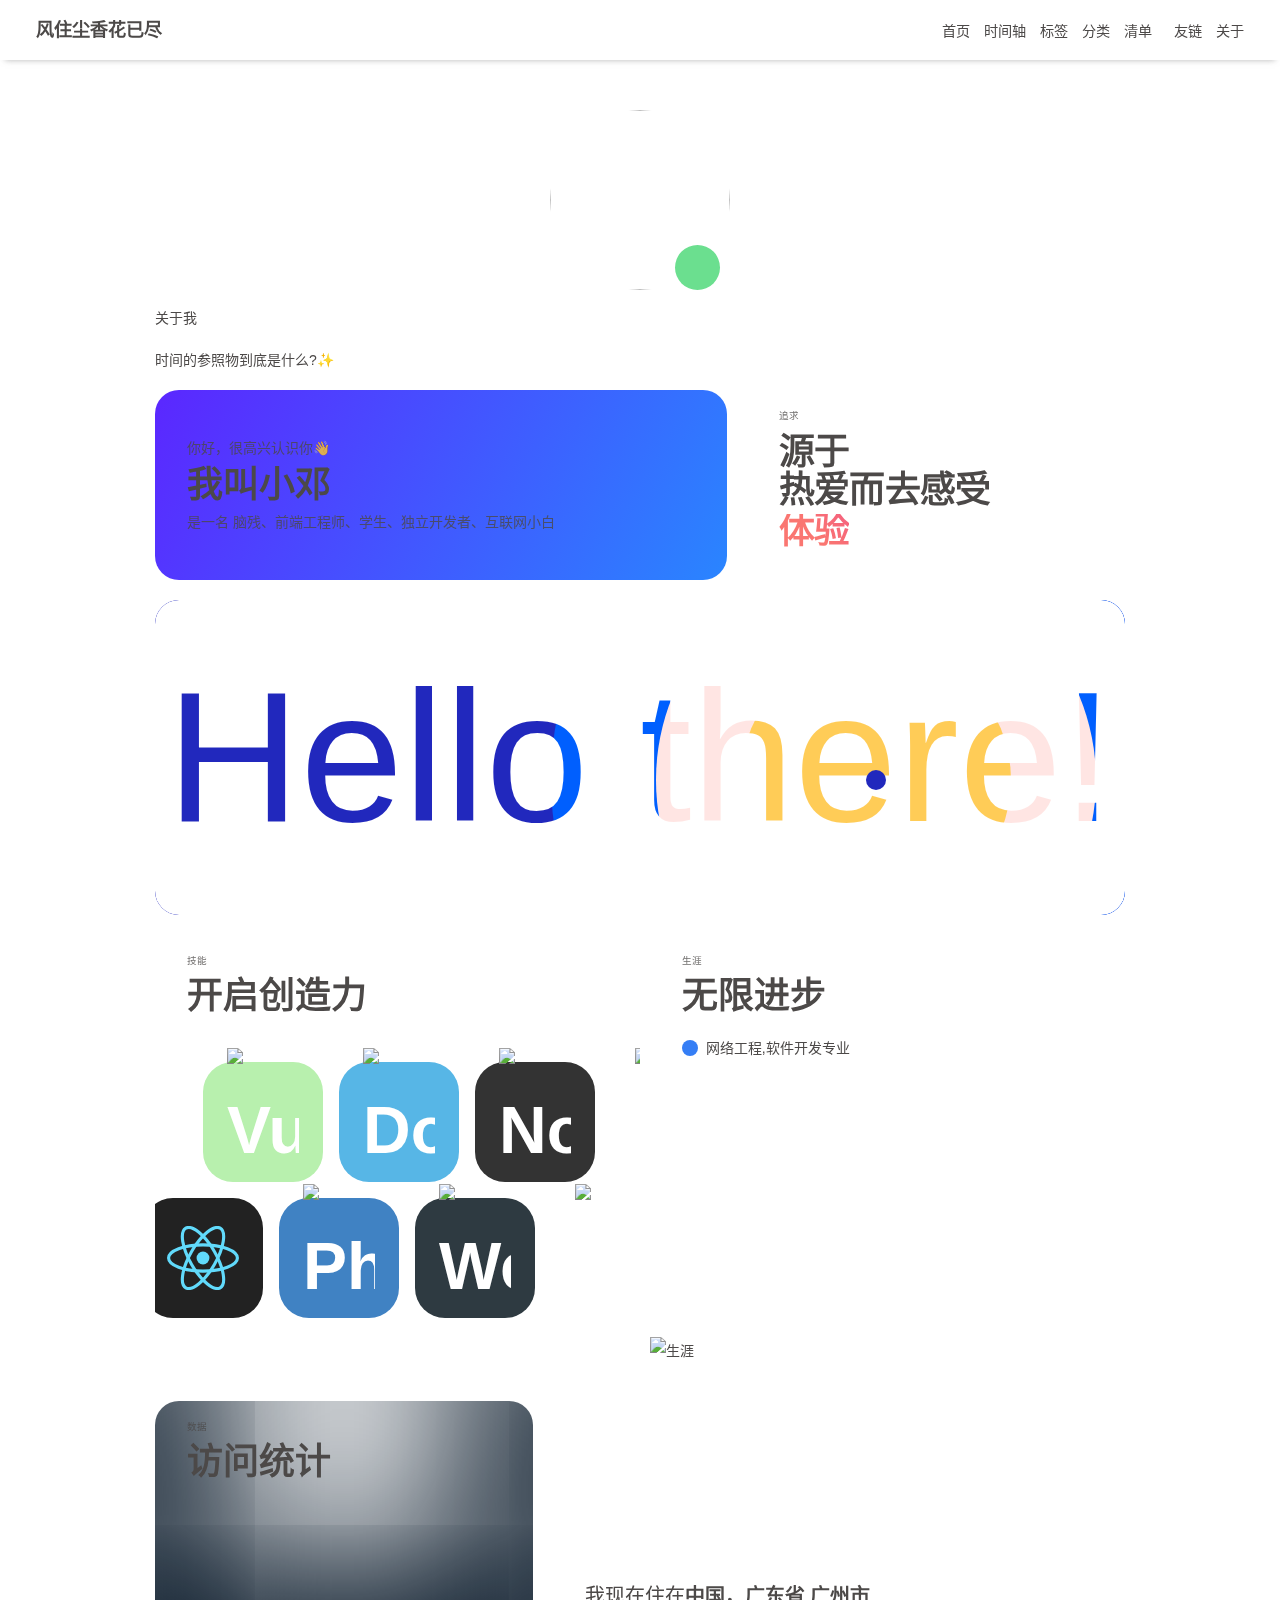
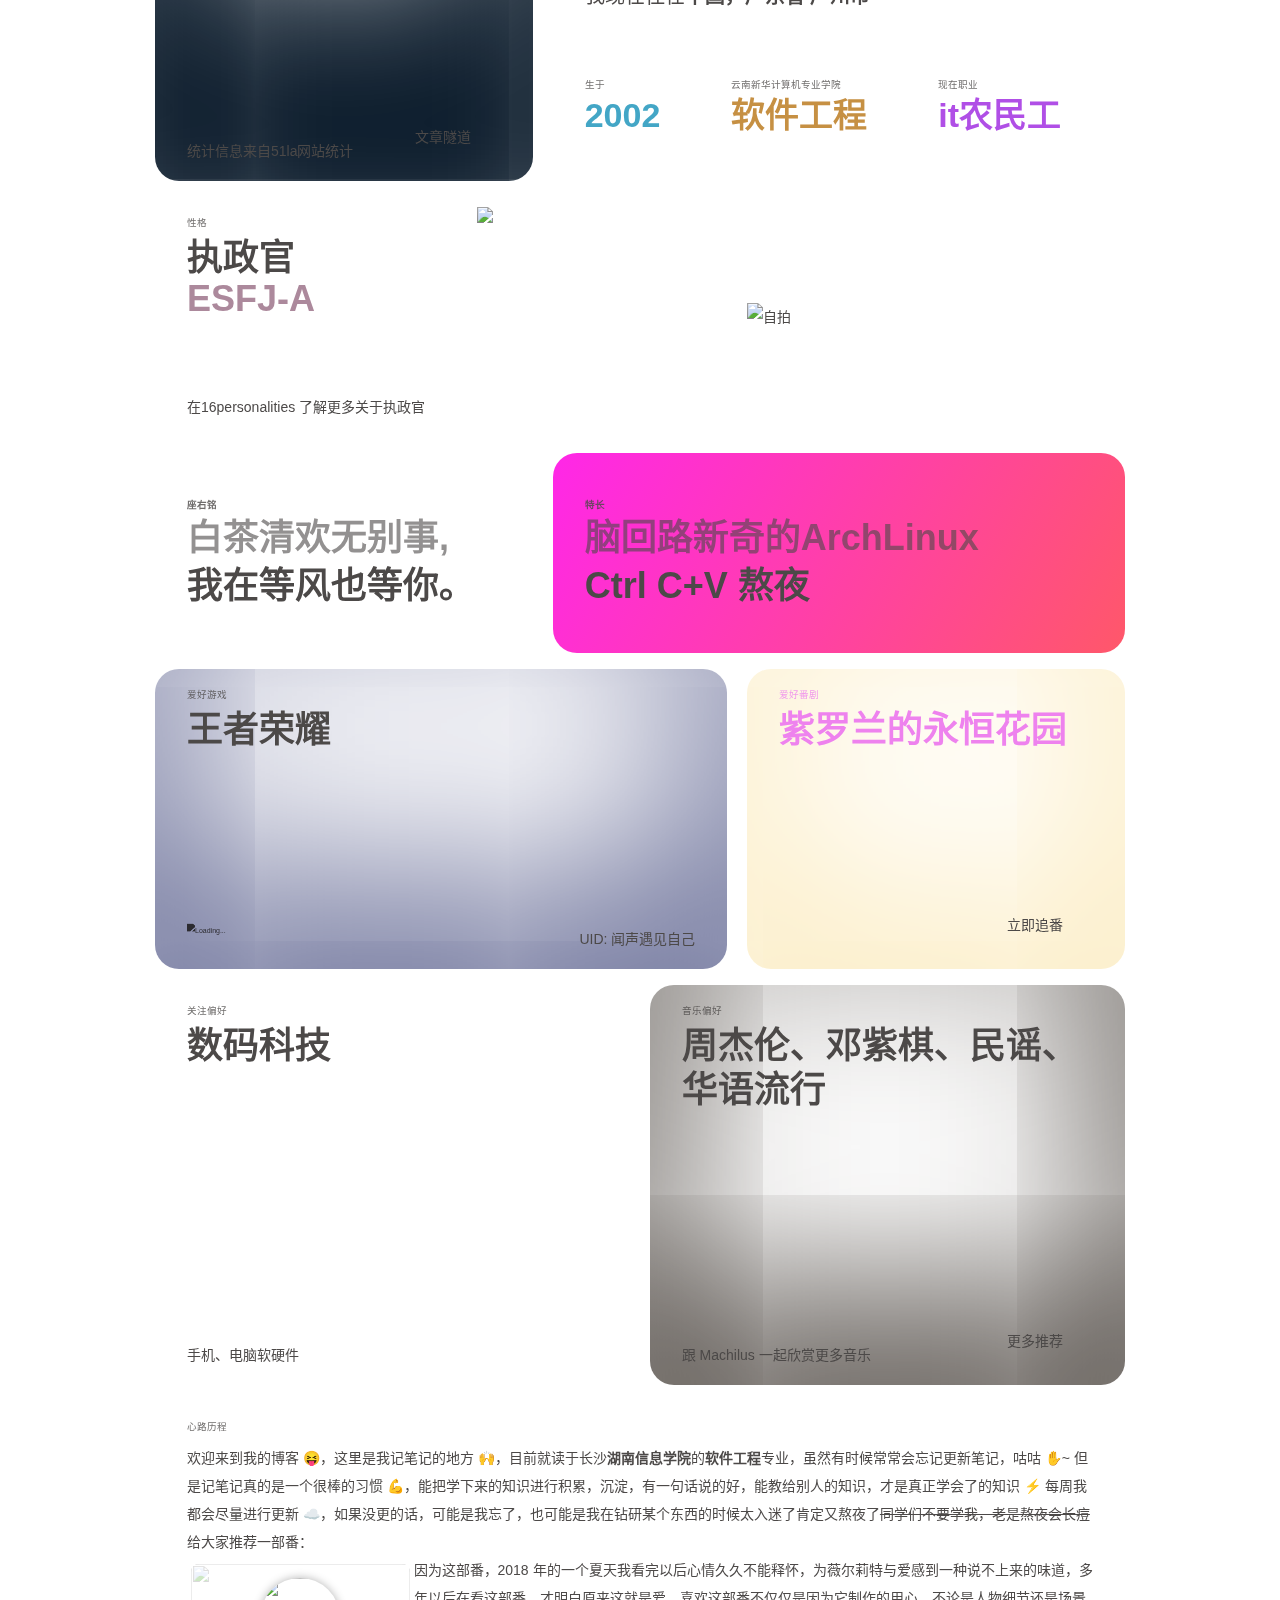
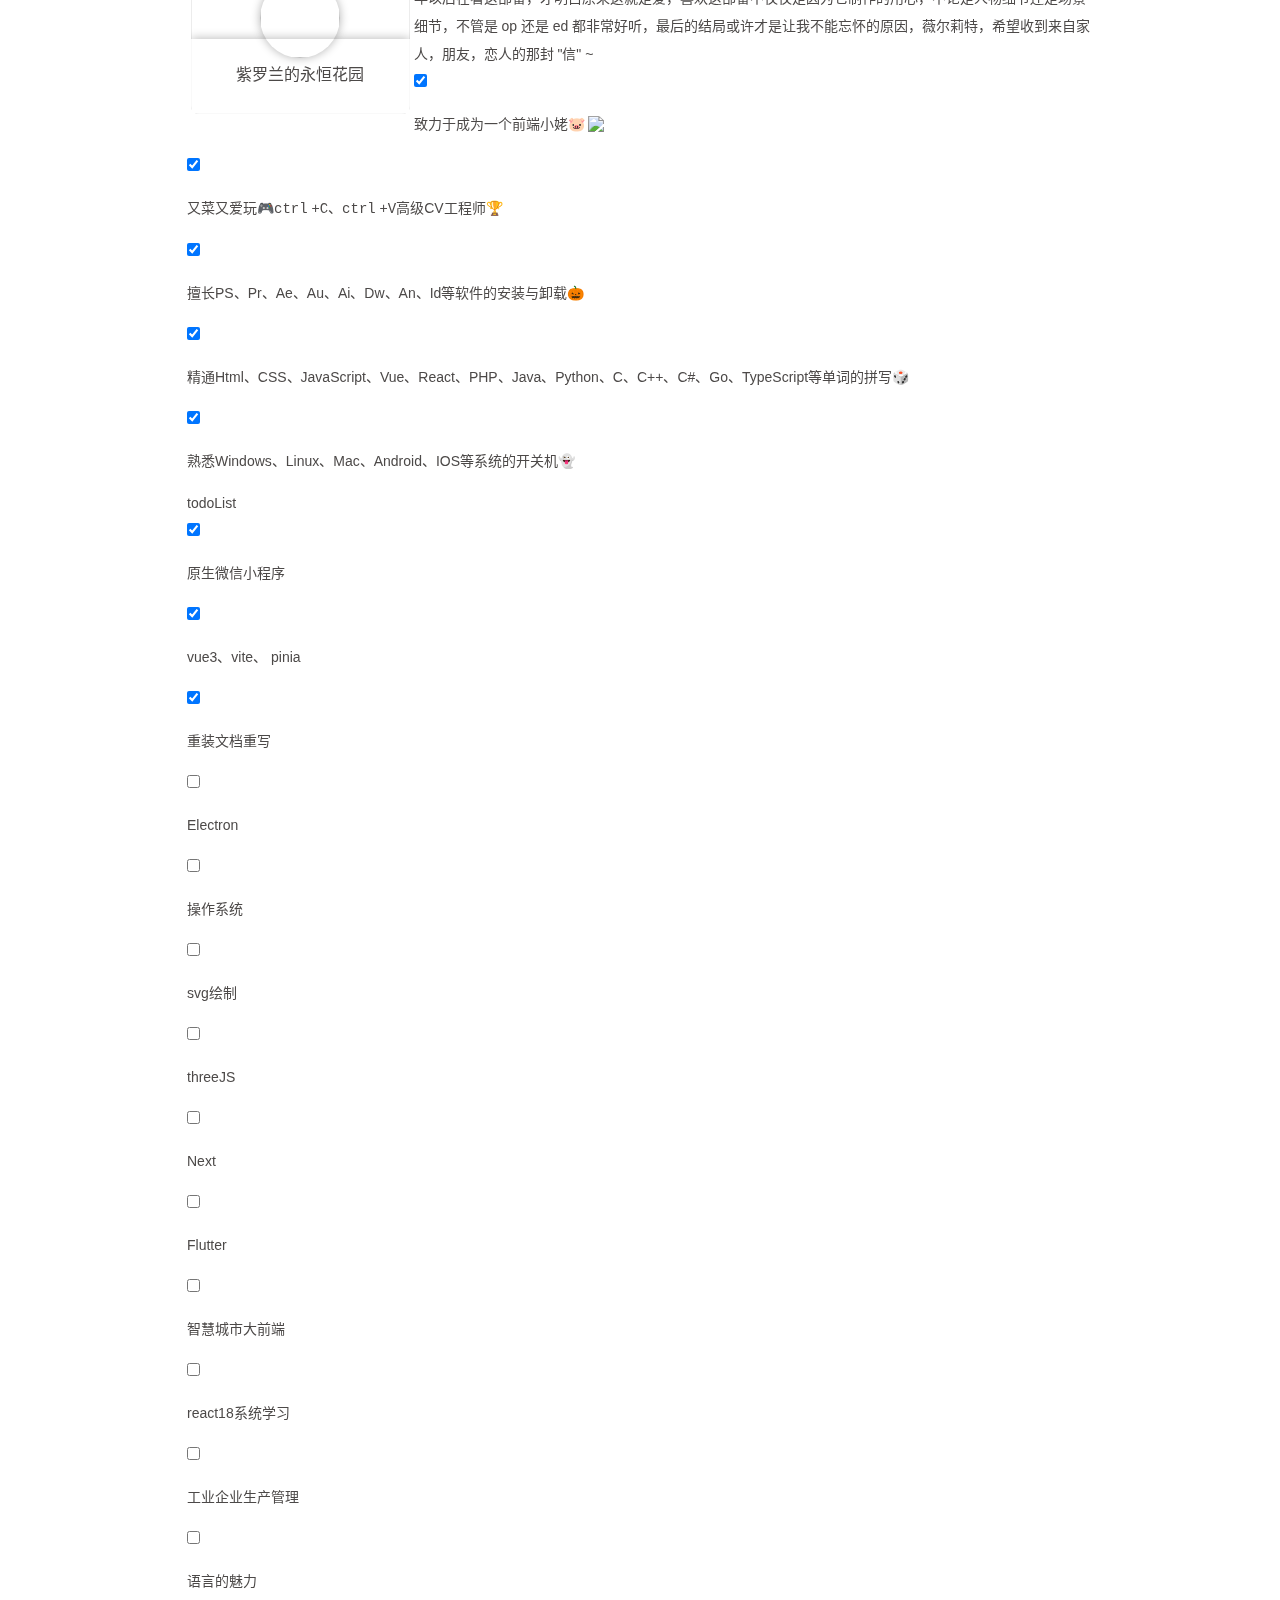
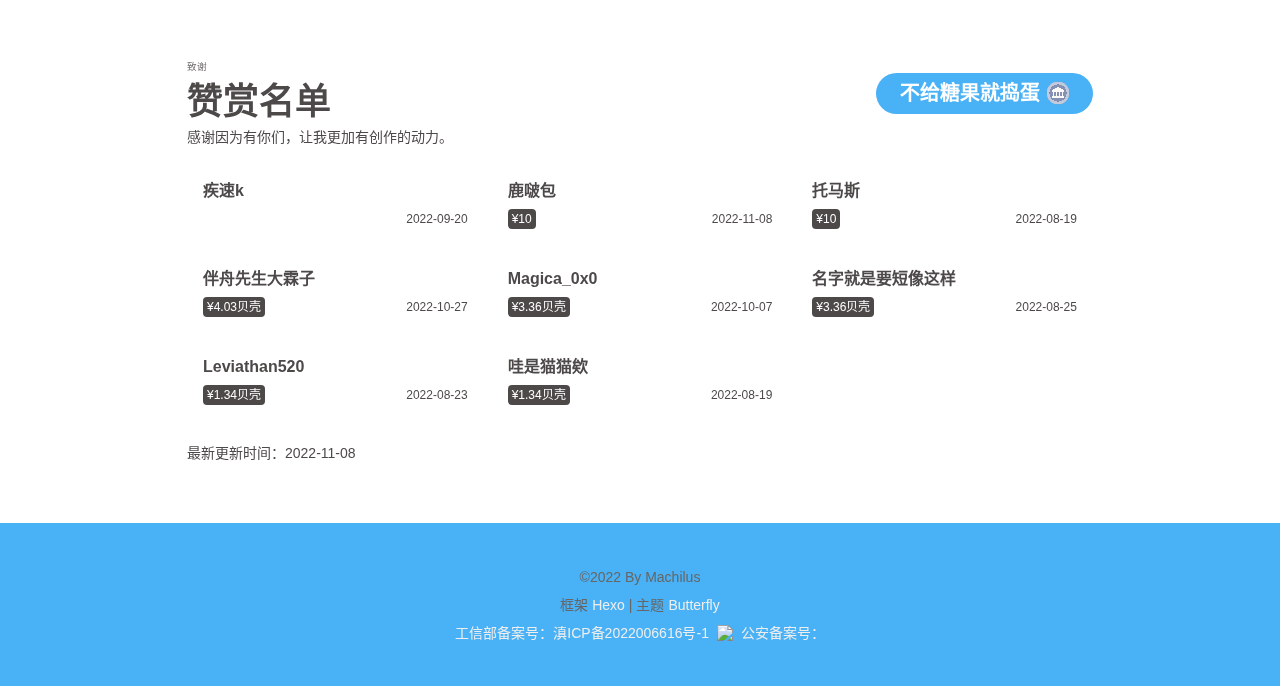
==== commit 591d91d3: "Site updated: 2022-11-27 18:38:12" ====
--- a/about/index.html
+++ b/about/index.html
@@ -147,7 +147,7 @@
     }
     detectApple()
     })(window)</script><link rel="stylesheet" href="/css/universe.css"><!-- hexo injector head_end start --><link rel="stylesheet" href="https://cdn.cbd.int/hexo-butterfly-clock-anzhiyu/lib/clock.min.css" /><!-- hexo injector head_end end --><meta name="generator" content="Hexo 6.3.0"><link rel="alternate" href="/atom.xml" title="风住尘香花已尽" type="application/atom+xml">
-</head><body><link rel="stylesheet" href="https://cdn.jsdelivr.net/npm/pace-js/themes/blue/pace-theme-minimal.min.css"/><script src="https://cdn.jsdelivr.net/npm/pace-js/pace.min.js"></script><div id="sidebar"><div id="menu-mask"></div><div id="sidebar-menus"><div class="avatar-img is-center"><img src="https://i.loli.net/2021/02/24/5O1day2nriDzjSu.png" onerror="onerror=null;src='/img/friend_404.gif'" alt="avatar"/></div><div class="sidebar-site-data site-data is-center"><a href="/archives/"><div class="headline">文章</div><div class="length-num">3</div></a><a href="/tags/"><div class="headline">标签</div><div class="length-num">0</div></a><a href="/categories/"><div class="headline">分类</div><div class="length-num">0</div></a></div><hr/><div class="menus_items"><div class="menus_item"><a class="site-page" href="/"><i class="fa-fw fas fa-home"></i><span> 首页</span></a></div><div class="menus_item"><a class="site-page" href="/archives/"><i class="fa-fw fas fa-archive"></i><span> 时间轴</span></a></div><div class="menus_item"><a class="site-page" href="/tags/"><i class="fa-fw fas fa-tags"></i><span> 标签</span></a></div><div class="menus_item"><a class="site-page" href="/categories/"><i class="fa-fw fas fa-folder-open"></i><span> 分类</span></a></div><div class="menus_item"><a class="site-page group" href="javascript:void(0);"><i class="fa-fw fa fa-heartbeat"></i><span> 清单</span><i class="fas fa-chevron-down"></i></a><ul class="menus_item_child"><li><a class="site-page child" href="/music/"><i class="fa-fw fas fa-music"></i><span> 音乐</span></a></li><li><a class="site-page child" href="/Gallery/"><i class="fa-fw fas fa-images"></i><span> 照片</span></a></li><li><a class="site-page child" href="/movies/"><i class="fa-fw fas fa-video"></i><span> 电影</span></a></li></ul></div><div class="menus_item"><a class="site-page" href="/link/"><i class="fa-fw fas fa-link"></i><span> 友链</span></a></div><div class="menus_item"><a class="site-page" href="/about/"><i class="fa-fw fas fa-heart"></i><span> 关于</span></a></div></div></div></div><div class="page" id="body-wrap"><header class="not-top-img" id="page-header"><nav id="nav"><span id="blog_name"><a id="site-name" href="/">风住尘香花已尽</a></span><div id="menus"><div class="menus_items"><div class="menus_item"><a class="site-page" href="/"><i class="fa-fw fas fa-home"></i><span> 首页</span></a></div><div class="menus_item"><a class="site-page" href="/archives/"><i class="fa-fw fas fa-archive"></i><span> 时间轴</span></a></div><div class="menus_item"><a class="site-page" href="/tags/"><i class="fa-fw fas fa-tags"></i><span> 标签</span></a></div><div class="menus_item"><a class="site-page" href="/categories/"><i class="fa-fw fas fa-folder-open"></i><span> 分类</span></a></div><div class="menus_item"><a class="site-page group" href="javascript:void(0);"><i class="fa-fw fa fa-heartbeat"></i><span> 清单</span><i class="fas fa-chevron-down"></i></a><ul class="menus_item_child"><li><a class="site-page child" href="/music/"><i class="fa-fw fas fa-music"></i><span> 音乐</span></a></li><li><a class="site-page child" href="/Gallery/"><i class="fa-fw fas fa-images"></i><span> 照片</span></a></li><li><a class="site-page child" href="/movies/"><i class="fa-fw fas fa-video"></i><span> 电影</span></a></li></ul></div><div class="menus_item"><a class="site-page" href="/link/"><i class="fa-fw fas fa-link"></i><span> 友链</span></a></div><div class="menus_item"><a class="site-page" href="/about/"><i class="fa-fw fas fa-heart"></i><span> 关于</span></a></div></div><div id="toggle-menu"><a class="site-page"><i class="fas fa-bars fa-fw"></i></a></div></div></nav></header><main class="layout hide-aside" id="content-inner"><div id="page"><h1 class="page-title">关于</h1><div id="about-page"><div class="author-box"><div class="author-img"><img class="no-lightbox" src="https://image.anzhiy.cn/adminuploads/1/2022/09/15/63232b7d91d22.jpg"></div><div class="image-dot"></div></div><p class="p center logo large">关于我</p><p class="p center small">时间的参照物到底是什么?✨</p><div class="author-content"><div class="author-content-item myInfoAndSayHello"><div class="title1">你好，很高兴认识你👋</div><div class="title2">我叫<span class="inline-word">小邓</span></div><div class="title1">是一名 脑残、前端工程师、学生、独立开发者、<span class="inline-word">互联网小白</span></div></div><div class="aboutsiteTips author-content-item"><div class="author-content-item-tips">追求</div><h2>源于<br>热爱而去<span class="inline-word">感受</span><div class="mask"><span class="first-tips">学习</span><span>生活</span><span data-up>程序</span><span data-show>体验</span></div></h2></div></div><div class="hello-about"><div class="cursor" style="translate:none;rotate:none;scale:none;transform:translate(721px,180px)"></div><div class="shapes"><div class="shape shape-1" style="translate:none;rotate:none;scale:none;transform:translate(721px,180px)"></div><div class="shape shape-2" style="translate:none;rotate:none;scale:none;transform:translate(721px,180px)"></div><div class="shape shape-3" style="translate:none;rotate:none;scale:none;transform:translate(721px,180px)"></div></div><div class="content"><h1>Hello there!</h1></div></div><div class="author-content"><div class="author-content-item skills"><div class="card-content"><div class="author-content-item-tips">技能</div><span class="author-content-item-title">开启创造力</span><div class="skills-style-group"><div class="tags-group-all"><div class="tags-group-wrapper"><div class="tags-group-icon-pair"><div class="tags-group-icon" style="background: #b8f0ae"><img class="no-lightbox" title="Vue" src="https://image.anzhiy.cn/adminuploads/1/2022/09/25/633001374747b.png"></div><div class="tags-group-icon" style="background: #222"><img class="no-lightbox" title="React" src="[data-uri]"></div></div><div class="tags-group-icon-pair"><div class="tags-group-icon" style="background: #57b6e6"><img class="no-lightbox" title="Docker" src="https://image.anzhiy.cn/adminuploads/1/2022/09/25/63300647df7fa.png"></div><div class="tags-group-icon" style="background: #4082c3"><img class="no-lightbox" title="Photoshop" src="https://image.anzhiy.cn/adminuploads/1/2022/09/25/63300647e1f10.png"></div></div><div class="tags-group-icon-pair"><div class="tags-group-icon" style="background: #333"><img class="no-lightbox" title="Node" src="https://npm.elemecdn.com/anzhiyu-blog@2.1.1/img/svg/node-logo.svg"></div><div class="tags-group-icon" style="background: #2e3a41"><img class="no-lightbox" title="Webpack" src="https://image.anzhiy.cn/adminuploads/1/2022/09/26/6330ff27e5c9b.png"></div></div><div class="tags-group-icon-pair"><div class="tags-group-icon" style="background: #fff"><img class="no-lightbox" title="Pinia" src="https://npm.elemecdn.com/anzhiyu-blog@2.0.8/img/svg/pinia-logo.svg"></div><div class="tags-group-icon" style="background: #fff"><img class="no-lightbox" title="Python" src="https://image.anzhiy.cn/adminuploads/1/2022/09/25/63300647dea51.png"></div></div><div class="tags-group-icon-pair"><div class="tags-group-icon" style="background: #937df7"><img class="no-lightbox" title="Vite" src="https://npm.elemecdn.com/anzhiyu-blog@2.0.8/img/svg/vite-logo.svg"></div><div class="tags-group-icon" style="background: #4499e4"><img class="no-lightbox" title="Flutter" src="https://image.anzhiy.cn/adminuploads/1/2022/09/25/633004063ff15.png"></div></div><div class="tags-group-icon-pair"><div class="tags-group-icon" style="background: #fff"><img class="no-lightbox" title="Java" src="https://image.anzhiy.cn/adminuploads/1/2022/09/25/633005bf0fd1e.jpg"></div><div class="tags-group-icon" style="background: #2c51db"><img class="no-lightbox" title="CSS3" src="https://image.anzhiy.cn/adminuploads/1/2022/09/25/633006cc55e07.png"></div></div><div class="tags-group-icon-pair"><div class="tags-group-icon" style="background: #f7cb4f"><img class="no-lightbox" title="JS" src="https://image.anzhiy.cn/adminuploads/1/2022/09/25/633006eee047b.png"></div><div class="tags-group-icon" style="background: #e9572b"><img class="no-lightbox" title="HTML" src="https://image.anzhiy.cn/adminuploads/1/2022/09/25/633006f9ab27d.png"></div></div><div class="tags-group-icon-pair"><div class="tags-group-icon" style="background: #df5b40"><img class="no-lightbox" title="Git" src="https://image.anzhiy.cn/adminuploads/1/2022/09/25/633006e37c7fd.webp"></div><div class="tags-group-icon" style="background: #e65164"><img class="no-lightbox" title="Apifox" src="https://image.anzhiy.cn/adminuploads/1/2022/09/25/633007087a4dc.webp"></div></div></div></div><div class="skills-list"><div class="skill-info"><div class="skill-icon" style="background: #b8f0ae"><img class="no-lightbox" title="Vue" src="https://image.anzhiy.cn/adminuploads/1/2022/09/25/633001374747b.png"></div><div class="skill-name"><span>Vue</span></div></div><div class="skill-info"><div class="skill-icon" style="background: #222"><img class="no-lightbox" title="React" src="[data-uri]"></div><div class="skill-name"><span>React</span></div></div><div class="skill-info"><div class="skill-icon" style="background: #57b6e6"><img class="no-lightbox" title="Docker" src="https://image.anzhiy.cn/adminuploads/1/2022/09/25/63300647df7fa.png"></div><div class="skill-name"><span>Docker</span></div></div><div class="skill-info"><div class="skill-icon" style="background: #4082c3"><img class="no-lightbox" title="Photoshop" src="https://image.anzhiy.cn/adminuploads/1/2022/09/25/63300647e1f10.png"></div><div class="skill-name"><span>Photoshop</span></div></div><div class="skill-info"><div class="skill-icon" style="background: #333"><img class="no-lightbox" title="Node" src="https://npm.elemecdn.com/anzhiyu-blog@2.1.1/img/svg/node-logo.svg"></div><div class="skill-name"><span>Node</span></div></div><div class="skill-info"><div class="skill-icon" style="background: #2e3a41"><img class="no-lightbox" title="Webpack" src="https://image.anzhiy.cn/adminuploads/1/2022/09/26/6330ff27e5c9b.png"></div><div class="skill-name"><span>Webpack</span></div></div><div class="skill-info"><div class="skill-icon" style="background: #fff"><img class="no-lightbox" title="Pinia" src="https://npm.elemecdn.com/anzhiyu-blog@2.0.8/img/svg/pinia-logo.svg"></div><div class="skill-name"><span>Pinia</span></div></div><div class="skill-info"><div class="skill-icon" style="background: #fff"><img class="no-lightbox" title="Python" src="https://image.anzhiy.cn/adminuploads/1/2022/09/25/63300647dea51.png"></div><div class="skill-name"><span>Python</span></div></div><div class="skill-info"><div class="skill-icon" style="background: #937df7"><img class="no-lightbox" title="Vite" src="https://npm.elemecdn.com/anzhiyu-blog@2.0.8/img/svg/vite-logo.svg"></div><div class="skill-name"><span>Vite</span></div></div><div class="skill-info"><div class="skill-icon" style="background: #4499e4"><img class="no-lightbox" title="Flutter" src="https://image.anzhiy.cn/adminuploads/1/2022/09/25/633004063ff15.png"></div><div class="skill-name"><span>Flutter</span></div></div><div class="skill-info"><div class="skill-icon" style="background: #fff"><img class="no-lightbox" title="Java" src="https://image.anzhiy.cn/adminuploads/1/2022/09/25/633005bf0fd1e.jpg"></div><div class="skill-name"><span>Java</span></div></div><div class="skill-info"><div class="skill-icon" style="background: #2c51db"><img class="no-lightbox" title="CSS3" src="https://image.anzhiy.cn/adminuploads/1/2022/09/25/633006cc55e07.png"></div><div class="skill-name"><span>CSS3</span></div></div><div class="skill-info"><div class="skill-icon" style="background: #f7cb4f"><img class="no-lightbox" title="JS" src="https://image.anzhiy.cn/adminuploads/1/2022/09/25/633006eee047b.png"></div><div class="skill-name"><span>JS</span></div></div><div class="skill-info"><div class="skill-icon" style="background: #e9572b"><img class="no-lightbox" title="HTML" src="https://image.anzhiy.cn/adminuploads/1/2022/09/25/633006f9ab27d.png"></div><div class="skill-name"><span>HTML</span></div></div><div class="skill-info"><div class="skill-icon" style="background: #df5b40"><img class="no-lightbox" title="Git" src="https://image.anzhiy.cn/adminuploads/1/2022/09/25/633006e37c7fd.webp"></div><div class="skill-name"><span>Git</span></div></div><div class="skill-info"><div class="skill-icon" style="background: #e65164"><img class="no-lightbox" title="Apifox" src="https://image.anzhiy.cn/adminuploads/1/2022/09/25/633007087a4dc.webp"></div><div class="skill-name"><span>Apifox</span></div></div><div class="etc">...</div></div></div></div></div><div class="author-content-item careers"><div class="card-content"><div class="author-content-item-tips">生涯</div><span class="author-content-item-title">无限进步</span><div class="careers-group"><div class="careers-item"><div class="circle" style="background:#357ef5"></div><div class="name">网络工程,软件开发专业</div></div></div><img class="author-content-img no-lightbox" alt="生涯" src="https://image.anzhiy.cn/adminuploads/1/2022/09/26/6330e9bcc39cc.png"></div></div></div><div class="author-content"><div class="about-statistic author-content-item"><div class="card-content"><div class="author-content-item-tips">数据</div><span class="author-content-item-title">访问统计</span><div id="statistic"></div><div class="post-tips">统计信息来自<a href="https://invite.51.la/1NzKqTeb?target=V6" target="_blank" rel="noopener nofollow">51la网站统计</a></div><div class="banner-button-group"><a class="banner-button" onclick="pjax.loadUrl(&quot;/archives/&quot;)" data-pjax-state><i class="fas fa-circle-arrow-up-right"></i><span class="banner-button-text">文章隧道</span></a></div></div></div><div class="author-content-item-group column mapAndInfo"><div class="author-content-item map single"><span class="map-title">我现在住在<b>中国，广东省 广州市</b></span></div><div class="author-content-item selfInfo single"><div><span class="selfInfo-title">生于</span><span class="selfInfo-content" id="selfInfo-content-year" style="color:#43a6c6">2002</span></div><div><span class="selfInfo-title">云南新华计算机专业学院</span><span class="selfInfo-content" style="color:#c69043">软件工程</span></div><div><span class="selfInfo-title">现在职业</span><span class="selfInfo-content" style="color:#b04fe6">it农民工</span></div></div></div></div><div class="author-content"><div class="author-content-item personalities"><div class="author-content-item-tips">性格</div><span class="author-content-item-title">执政官</span><div class="title2" style="color:#ac899c">ESFJ-A</div><div class="post-tips">在<a href="https://www.16personalities.com/" target="_blank" rel="noopener nofollow">16personalities</a> 了解更多关于<a target="_blank" rel="noopener external nofollow" href="https://www.16personalities.com/ch/esfj-%E4%BA%BA%E6%A0%BC">执政官</a></div><div class="image"><img class="no-lightbox" src="https://npm.elemecdn.com/anzhiyu-blog@2.0.8/img/svg/ESFJ-A.svg"></div></div><div class="author-content-item myphoto"><img class="author-content-img no-lightbox" alt="自拍" src="https://image.anzhiy.cn/adminuploads/1/2022/09/24/632e9643611ec.jpg"></div></div><div class="author-content"><div class="author-content-item maxim"><div class="author-content-item-tips">座右铭</div><span class="maxim-title"><span style="opacity:.6;margin-bottom:8px">白茶清欢无别事,</span><span>我在等风也等你。</span></span></div><div class="author-content-item buff"><div class="card-content"><div class="author-content-item-tips">特长</div><span class="buff-title"><span style="opacity:.6;margin-bottom:8px">脑回路新奇的<span class="inline-word">ArchLinux </span></span><span>Ctrl C+V <span class="inline-word">熬夜</span></span></span></div><div class="card-background-icon"><i class="fas fa-dice-d20"></i></div></div></div><div class="author-content"><div class="author-content-item game-yuanshen"><div class="card-content"><div class="author-content-item-tips">爱好游戏</div><span class="author-content-item-title">王者荣耀</span><div class="content-bottom"><div class="icon-group"><div class="loading-bar" role="presentation" aria-hidden="true"><img class="no-lightbox" src="https://game.gtimg.cn/images/yxzj/web201706/images/comm/logo.png" alt="Loading..." longdesc="https://game.qq.com/?ADTAG=IED.InnerCop.gameWeb.topNav"></div></div><div class="tips game-yuanshen-uid">UID: 125766904</div></div></div></div><div class="author-content-item historical-drama"><div class="card-content"><div class="author-content-item-tips">爱好番剧</div><span class="author-content-item-title">紫罗兰的永恒花园</span><div class="content-bottom"><div class="banner-button-group"><a class="banner-button" onclick="window.open(&quot;https://www.bilibili.com/bangumi/play/ep173286?from=search&amp;seid=10927182858100936967&amp;from_spmid=666.25.episode.0&quot;)" data-pjax-state><i class="fas fa-circle-arrow-up-right"></i><span class="banner-button-text">立即追番</span></a></div></div></div></div></div><div class="author-content"><div class="author-content-item like-technology"><div class="card-content"><div class="author-content-item-tips">关注偏好</div><span class="author-content-item-title">数码科技</span><div class="content-bottom"><div class="tips">手机、电脑软硬件</div></div></div></div><div class="author-content-item like-music"><div class="card-content"><div class="author-content-item-tips">音乐偏好</div><span class="author-content-item-title">周杰伦、邓紫棋、民谣、</span><span class="author-content-item-title">华语流行</span><div class="content-bottom"><div class="tips">跟 Machilus 一起欣赏更多音乐</div></div><div class="banner-button-group"><a class="banner-button" onclick="pjax.loadUrl(&quot;/music/&quot;)" data-pjax-state><i class="fas fa-circle-arrow-up-right"></i><span class="banner-button-text">更多推荐</span></a></div></div></div></div><div class="author-content"><div class="create-site-post author-content-item single"><div class="author-content-item-tips">心路历程</div>欢迎来到我的博客 😝，这里是我记笔记的地方 🙌，目前就读于长沙<strong>湖南信息学院</strong>的<strong>软件工程</strong>专业，虽然有时候常常会忘记更新笔记，咕咕 ✋~ 但是记笔记真的是一个很棒的习惯 💪，能把学下来的知识进行积累，沉淀，有一句话说的好，能教给别人的知识，才是真正学会了的知识 ⚡ 每周我都会尽量进行更新 ☁️，如果没更的话，可能是我忘了，也可能是我在钻研某个东西的时候太入迷了<psw>肯定又熬夜了</psw><del>同学们不要学我，老是熬夜会长痘</del> 给大家推荐一部番：<div class="site-card-group"><a class="site-card" target="_blank" href="https://www.bilibili.com/bangumi/play/ss21542/?from=search&amp;seid=10927182858100936967" data-title="紫罗兰的永恒花园"><div class="wrapper cover"><img class="cover fadeIn" src="https://npm.elemecdn.com/anzhiyu-blog@1.1.6/img/post/common/violet.jpg"></div><div class="info"><img class="flink-avatar" src="https://static.hdslb.com/images/favicon.ico" style="top: 19px"><span class="site-title">紫罗兰的永恒花园</span></div></a></div>因为这部番，2018 年的一个夏天我看完以后心情久久不能释怀，为薇尔莉特与爱感到一种说不上来的味道，多年以后在看这部番，才明白原来这就是爱，喜欢这部番不仅仅是因为它制作的用心，不论是人物细节还是场景细节，不管是 op 还是 ed 都非常好听，最后的结局或许才是让我不能忘怀的原因，薇尔莉特，希望收到来自家人，朋友，恋人的那封 "信" ~<div class="checkbox blue checked"><input type="checkbox" checked><p>致力于成为一个前端小姥🐷<img class="inline-img" src="https://cdn1.tianli0.top/gh/volantis-x/cdn-emoji/aru-l/0000.gif/" data-fancybox="gallery" style="display: inline;margin: 0 3px;height: 1.1em;vertical-align: text-bottom;"></p></div><div class="checkbox blue checked"><input type="checkbox" checked><p>又菜又爱玩🎮<kbd>ctrl</kbd> +<kbd>C</kbd>、<kbd>ctrl</kbd> +<kbd>V</kbd>高级CV工程师🏆</p></div><div class="checkbox times red checked"><input type="checkbox" checked><p>擅长PS、Pr、Ae、Au、Ai、Dw、An、Id等软件的安装与卸载🎃</p></div><div class="checkbox times red checked"><input type="checkbox" checked><p>精通Html、CSS、JavaScript、Vue、React、PHP、Java、Python、C、C++、C#、Go、TypeScript等单词的拼写🎲</p></div><div class="checkbox times red checked"><input type="checkbox" checked><p>熟悉Windows、Linux、Mac、Android、IOS等系统的开关机👻</p></div><span class="p h3">todoList</span><div class="checkbox checked"><input type="checkbox" checked><p>原生微信小程序</p></div><div class="checkbox checked"><input type="checkbox" checked><p>vue3、vite、 pinia</p></div><div class="checkbox checked"><input type="checkbox" checked><p>重装文档重写</p></div><div class="checkbox"><input type="checkbox"><p>Electron</p></div><div class="checkbox"><input type="checkbox"><p>操作系统</p></div><div class="checkbox canvas"><input type="checkbox"><p>svg绘制</p></div><div class="checkbox"><input type="checkbox"><p>threeJS</p></div><div class="checkbox Nuxt"><input type="checkbox"><p>Next</p></div><div class="checkbox"><input type="checkbox"><p>Flutter</p></div><div class="checkbox"><input type="checkbox"><p>智慧城市大前端</p></div><div class="checkbox"><input type="checkbox"><p>react18系统学习</p></div><div class="checkbox"><input type="checkbox"><p>工业企业生产管理</p></div><div class="checkbox"><input type="checkbox"><p>语言的魅力</p></div></div></div><div class="author-content"><div class="author-content-item single reward"><div class="author-content-item-tips">致谢</div><span class="author-content-item-title">赞赏名单</span><div class="author-content-item-description">感谢因为有你们，让我更加有创作的动力。<div class="reward-list-all"><div class="reward-list-item"><div class="reward-list-item-name">疾速k</div><div class="reward-list-bottom-group"><div class="reward-list-item-money" style="background:var(--anzhiyu-yellow)">¥50</div><div class="datatime reward-list-item-time" datatime="2022-09-20T00:00:00.000Z">2022-09-20</div></div></div><div class="reward-list-item"><div class="reward-list-item-name">鹿啵包</div><div class="reward-list-bottom-group"><div class="reward-list-item-money">¥10</div><div class="datatime reward-list-item-time" datatime="2022-11-08T00:00:00.000Z">2022-11-08</div></div></div><div class="reward-list-item"><div class="reward-list-item-name">托马斯</div><div class="reward-list-bottom-group"><div class="reward-list-item-money">¥10</div><div class="datatime reward-list-item-time" datatime="2022-08-19T00:00:00.000Z">2022-08-19</div></div></div><div class="reward-list-item"><div class="reward-list-item-name">伴舟先生大霖子</div><div class="reward-list-bottom-group"><div class="reward-list-item-money">¥4.03贝壳</div><div class="datatime reward-list-item-time" datatime="2022-10-27T00:00:00.000Z">2022-10-27</div></div></div><div class="reward-list-item"><div class="reward-list-item-name">Magica_0x0</div><div class="reward-list-bottom-group"><div class="reward-list-item-money">¥3.36贝壳</div><div class="datatime reward-list-item-time" datatime="2022-10-07T00:00:00.000Z">2022-10-07</div></div></div><div class="reward-list-item"><div class="reward-list-item-name">名字就是要短像这样</div><div class="reward-list-bottom-group"><div class="reward-list-item-money">¥3.36贝壳</div><div class="datatime reward-list-item-time" datatime="2022-08-25T00:00:00.000Z">2022-08-25</div></div></div><div class="reward-list-item"><div class="reward-list-item-name">Leviathan520</div><div class="reward-list-bottom-group"><div class="reward-list-item-money">¥1.34贝壳</div><div class="datatime reward-list-item-time" datatime="2022-08-23T00:00:00.000Z">2022-08-23</div></div></div><div class="reward-list-item"><div class="reward-list-item-name">哇是猫猫欸</div><div class="reward-list-bottom-group"><div class="reward-list-item-money">¥1.34贝壳</div><div class="datatime reward-list-item-time" datatime="2022-08-19T00:00:00.000Z">2022-08-19</div></div></div></div><div class="reward-list-updateDate">最新更新时间：<time class="datatime reward-list-updateDate-time" datatime="2022-11-08T00:00:00.000Z">2022-11-08</time></div></div><div class="post-reward"><button class="tip-button reward-button"><span class="tip-button__text">不给糖果就捣蛋</span><div class="coin-wrapper"><div class="coin"><div class="coin__middle"></div><div class="coin__back"></div><div class="coin__front"></div></div></div><div class="reward-main"><ul class="reward-all"><li class="reward-item"><a href="https://npm.elemecdn.com/anzhiyu-blog@1.1.6/img/post/common/qrcode-weichat.png" target="_blank"><img class="post-qr-code-img" alt="wechat" src="https://npm.elemecdn.com/anzhiyu-blog@1.1.6/img/post/common/qrcode-weichat.png"></a><div class="post-qr-code-desc">wechat</div></li><li class="reward-item"><a href="https://npm.elemecdn.com/anzhiyu-blog@1.1.6/img/post/common/qrcode-alipay.png" target="_blank"><img class="post-qr-code-img" alt="alipay" src="https://npm.elemecdn.com/anzhiyu-blog@1.1.6/img/post/common/qrcode-alipay.png"></a><div class="post-qr-code-desc">alipay</div></li></ul></div></button></div></div></div></div><script src="/js/countup.js"></script><script src="https://lf26-cdn-tos.bytecdntp.com/cdn/expire-1-M/gsap/3.9.1/gsap.min.js"></script><script>(() => {
+</head><body><link rel="stylesheet" href="https://cdn.jsdelivr.net/npm/pace-js/themes/blue/pace-theme-minimal.min.css"/><script src="https://cdn.jsdelivr.net/npm/pace-js/pace.min.js"></script><div id="sidebar"><div id="menu-mask"></div><div id="sidebar-menus"><div class="avatar-img is-center"><img src="https://i.loli.net/2021/02/24/5O1day2nriDzjSu.png" onerror="onerror=null;src='/img/friend_404.gif'" alt="avatar"/></div><div class="sidebar-site-data site-data is-center"><a href="/archives/"><div class="headline">文章</div><div class="length-num">3</div></a><a href="/tags/"><div class="headline">标签</div><div class="length-num">0</div></a><a href="/categories/"><div class="headline">分类</div><div class="length-num">0</div></a></div><hr/><div class="menus_items"><div class="menus_item"><a class="site-page" href="/"><i class="fa-fw fas fa-home"></i><span> 首页</span></a></div><div class="menus_item"><a class="site-page" href="/archives/"><i class="fa-fw fas fa-archive"></i><span> 时间轴</span></a></div><div class="menus_item"><a class="site-page" href="/tags/"><i class="fa-fw fas fa-tags"></i><span> 标签</span></a></div><div class="menus_item"><a class="site-page" href="/categories/"><i class="fa-fw fas fa-folder-open"></i><span> 分类</span></a></div><div class="menus_item"><a class="site-page group" href="javascript:void(0);"><i class="fa-fw fa fa-heartbeat"></i><span> 清单</span><i class="fas fa-chevron-down"></i></a><ul class="menus_item_child"><li><a class="site-page child" href="/music/"><i class="fa-fw fas fa-music"></i><span> 音乐</span></a></li><li><a class="site-page child" href="/Gallery/"><i class="fa-fw fas fa-images"></i><span> 照片</span></a></li><li><a class="site-page child" href="/movies/"><i class="fa-fw fas fa-video"></i><span> 电影</span></a></li></ul></div><div class="menus_item"><a class="site-page" href="/link/"><i class="fa-fw fas fa-link"></i><span> 友链</span></a></div><div class="menus_item"><a class="site-page" href="/about/"><i class="fa-fw fas fa-heart"></i><span> 关于</span></a></div></div></div></div><div class="page" id="body-wrap"><header class="not-top-img" id="page-header"><nav id="nav"><span id="blog_name"><a id="site-name" href="/">风住尘香花已尽</a></span><div id="menus"><div class="menus_items"><div class="menus_item"><a class="site-page" href="/"><i class="fa-fw fas fa-home"></i><span> 首页</span></a></div><div class="menus_item"><a class="site-page" href="/archives/"><i class="fa-fw fas fa-archive"></i><span> 时间轴</span></a></div><div class="menus_item"><a class="site-page" href="/tags/"><i class="fa-fw fas fa-tags"></i><span> 标签</span></a></div><div class="menus_item"><a class="site-page" href="/categories/"><i class="fa-fw fas fa-folder-open"></i><span> 分类</span></a></div><div class="menus_item"><a class="site-page group" href="javascript:void(0);"><i class="fa-fw fa fa-heartbeat"></i><span> 清单</span><i class="fas fa-chevron-down"></i></a><ul class="menus_item_child"><li><a class="site-page child" href="/music/"><i class="fa-fw fas fa-music"></i><span> 音乐</span></a></li><li><a class="site-page child" href="/Gallery/"><i class="fa-fw fas fa-images"></i><span> 照片</span></a></li><li><a class="site-page child" href="/movies/"><i class="fa-fw fas fa-video"></i><span> 电影</span></a></li></ul></div><div class="menus_item"><a class="site-page" href="/link/"><i class="fa-fw fas fa-link"></i><span> 友链</span></a></div><div class="menus_item"><a class="site-page" href="/about/"><i class="fa-fw fas fa-heart"></i><span> 关于</span></a></div></div><div id="toggle-menu"><a class="site-page"><i class="fas fa-bars fa-fw"></i></a></div></div></nav></header><main class="layout hide-aside" id="content-inner"><div id="page"><h1 class="page-title">关于</h1><div id="about-page"><div class="author-box"><div class="author-img"><img class="no-lightbox" src="https://image.anzhiy.cn/adminuploads/1/2022/09/15/63232b7d91d22.jpg"></div><div class="image-dot"></div></div><p class="p center logo large">关于我</p><p class="p center small">时间的参照物到底是什么?✨</p><div class="author-content"><div class="author-content-item myInfoAndSayHello"><div class="title1">你好，很高兴认识你👋</div><div class="title2">我叫<span class="inline-word">小邓</span></div><div class="title1">是一名 脑残、前端工程师、学生、独立开发者、<span class="inline-word">互联网小白</span></div></div><div class="aboutsiteTips author-content-item"><div class="author-content-item-tips">追求</div><h2>源于<br>热爱而去<span class="inline-word">感受</span><div class="mask"><span class="first-tips">学习</span><span>生活</span><span data-up>程序</span><span data-show>体验</span></div></h2></div></div><div class="hello-about"><div class="cursor" style="translate:none;rotate:none;scale:none;transform:translate(721px,180px)"></div><div class="shapes"><div class="shape shape-1" style="translate:none;rotate:none;scale:none;transform:translate(721px,180px)"></div><div class="shape shape-2" style="translate:none;rotate:none;scale:none;transform:translate(721px,180px)"></div><div class="shape shape-3" style="translate:none;rotate:none;scale:none;transform:translate(721px,180px)"></div></div><div class="content"><h1>Hello there!</h1></div></div><div class="author-content"><div class="author-content-item skills"><div class="card-content"><div class="author-content-item-tips">技能</div><span class="author-content-item-title">开启创造力</span><div class="skills-style-group"><div class="tags-group-all"><div class="tags-group-wrapper"><div class="tags-group-icon-pair"><div class="tags-group-icon" style="background: #b8f0ae"><img class="no-lightbox" title="Vue" src="https://image.anzhiy.cn/adminuploads/1/2022/09/25/633001374747b.png"></div><div class="tags-group-icon" style="background: #222"><img class="no-lightbox" title="React" src="[data-uri]"></div></div><div class="tags-group-icon-pair"><div class="tags-group-icon" style="background: #57b6e6"><img class="no-lightbox" title="Docker" src="https://image.anzhiy.cn/adminuploads/1/2022/09/25/63300647df7fa.png"></div><div class="tags-group-icon" style="background: #4082c3"><img class="no-lightbox" title="Photoshop" src="https://image.anzhiy.cn/adminuploads/1/2022/09/25/63300647e1f10.png"></div></div><div class="tags-group-icon-pair"><div class="tags-group-icon" style="background: #333"><img class="no-lightbox" title="Node" src="https://npm.elemecdn.com/anzhiyu-blog@2.1.1/img/svg/node-logo.svg"></div><div class="tags-group-icon" style="background: #2e3a41"><img class="no-lightbox" title="Webpack" src="https://image.anzhiy.cn/adminuploads/1/2022/09/26/6330ff27e5c9b.png"></div></div><div class="tags-group-icon-pair"><div class="tags-group-icon" style="background: #fff"><img class="no-lightbox" title="Pinia" src="https://npm.elemecdn.com/anzhiyu-blog@2.0.8/img/svg/pinia-logo.svg"></div><div class="tags-group-icon" style="background: #fff"><img class="no-lightbox" title="Python" src="https://image.anzhiy.cn/adminuploads/1/2022/09/25/63300647dea51.png"></div></div><div class="tags-group-icon-pair"><div class="tags-group-icon" style="background: #937df7"><img class="no-lightbox" title="Vite" src="https://npm.elemecdn.com/anzhiyu-blog@2.0.8/img/svg/vite-logo.svg"></div><div class="tags-group-icon" style="background: #4499e4"><img class="no-lightbox" title="Flutter" src="https://image.anzhiy.cn/adminuploads/1/2022/09/25/633004063ff15.png"></div></div><div class="tags-group-icon-pair"><div class="tags-group-icon" style="background: #fff"><img class="no-lightbox" title="Java" src="https://image.anzhiy.cn/adminuploads/1/2022/09/25/633005bf0fd1e.jpg"></div><div class="tags-group-icon" style="background: #2c51db"><img class="no-lightbox" title="CSS3" src="https://image.anzhiy.cn/adminuploads/1/2022/09/25/633006cc55e07.png"></div></div><div class="tags-group-icon-pair"><div class="tags-group-icon" style="background: #f7cb4f"><img class="no-lightbox" title="JS" src="https://image.anzhiy.cn/adminuploads/1/2022/09/25/633006eee047b.png"></div><div class="tags-group-icon" style="background: #e9572b"><img class="no-lightbox" title="HTML" src="https://image.anzhiy.cn/adminuploads/1/2022/09/25/633006f9ab27d.png"></div></div><div class="tags-group-icon-pair"><div class="tags-group-icon" style="background: #df5b40"><img class="no-lightbox" title="Git" src="https://image.anzhiy.cn/adminuploads/1/2022/09/25/633006e37c7fd.webp"></div><div class="tags-group-icon" style="background: #e65164"><img class="no-lightbox" title="Apifox" src="https://image.anzhiy.cn/adminuploads/1/2022/09/25/633007087a4dc.webp"></div></div></div></div><div class="skills-list"><div class="skill-info"><div class="skill-icon" style="background: #b8f0ae"><img class="no-lightbox" title="Vue" src="https://image.anzhiy.cn/adminuploads/1/2022/09/25/633001374747b.png"></div><div class="skill-name"><span>Vue</span></div></div><div class="skill-info"><div class="skill-icon" style="background: #222"><img class="no-lightbox" title="React" src="[data-uri]"></div><div class="skill-name"><span>React</span></div></div><div class="skill-info"><div class="skill-icon" style="background: #57b6e6"><img class="no-lightbox" title="Docker" src="https://image.anzhiy.cn/adminuploads/1/2022/09/25/63300647df7fa.png"></div><div class="skill-name"><span>Docker</span></div></div><div class="skill-info"><div class="skill-icon" style="background: #4082c3"><img class="no-lightbox" title="Photoshop" src="https://image.anzhiy.cn/adminuploads/1/2022/09/25/63300647e1f10.png"></div><div class="skill-name"><span>Photoshop</span></div></div><div class="skill-info"><div class="skill-icon" style="background: #333"><img class="no-lightbox" title="Node" src="https://npm.elemecdn.com/anzhiyu-blog@2.1.1/img/svg/node-logo.svg"></div><div class="skill-name"><span>Node</span></div></div><div class="skill-info"><div class="skill-icon" style="background: #2e3a41"><img class="no-lightbox" title="Webpack" src="https://image.anzhiy.cn/adminuploads/1/2022/09/26/6330ff27e5c9b.png"></div><div class="skill-name"><span>Webpack</span></div></div><div class="skill-info"><div class="skill-icon" style="background: #fff"><img class="no-lightbox" title="Pinia" src="https://npm.elemecdn.com/anzhiyu-blog@2.0.8/img/svg/pinia-logo.svg"></div><div class="skill-name"><span>Pinia</span></div></div><div class="skill-info"><div class="skill-icon" style="background: #fff"><img class="no-lightbox" title="Python" src="https://image.anzhiy.cn/adminuploads/1/2022/09/25/63300647dea51.png"></div><div class="skill-name"><span>Python</span></div></div><div class="skill-info"><div class="skill-icon" style="background: #937df7"><img class="no-lightbox" title="Vite" src="https://npm.elemecdn.com/anzhiyu-blog@2.0.8/img/svg/vite-logo.svg"></div><div class="skill-name"><span>Vite</span></div></div><div class="skill-info"><div class="skill-icon" style="background: #4499e4"><img class="no-lightbox" title="Flutter" src="https://image.anzhiy.cn/adminuploads/1/2022/09/25/633004063ff15.png"></div><div class="skill-name"><span>Flutter</span></div></div><div class="skill-info"><div class="skill-icon" style="background: #fff"><img class="no-lightbox" title="Java" src="https://image.anzhiy.cn/adminuploads/1/2022/09/25/633005bf0fd1e.jpg"></div><div class="skill-name"><span>Java</span></div></div><div class="skill-info"><div class="skill-icon" style="background: #2c51db"><img class="no-lightbox" title="CSS3" src="https://image.anzhiy.cn/adminuploads/1/2022/09/25/633006cc55e07.png"></div><div class="skill-name"><span>CSS3</span></div></div><div class="skill-info"><div class="skill-icon" style="background: #f7cb4f"><img class="no-lightbox" title="JS" src="https://image.anzhiy.cn/adminuploads/1/2022/09/25/633006eee047b.png"></div><div class="skill-name"><span>JS</span></div></div><div class="skill-info"><div class="skill-icon" style="background: #e9572b"><img class="no-lightbox" title="HTML" src="https://image.anzhiy.cn/adminuploads/1/2022/09/25/633006f9ab27d.png"></div><div class="skill-name"><span>HTML</span></div></div><div class="skill-info"><div class="skill-icon" style="background: #df5b40"><img class="no-lightbox" title="Git" src="https://image.anzhiy.cn/adminuploads/1/2022/09/25/633006e37c7fd.webp"></div><div class="skill-name"><span>Git</span></div></div><div class="skill-info"><div class="skill-icon" style="background: #e65164"><img class="no-lightbox" title="Apifox" src="https://image.anzhiy.cn/adminuploads/1/2022/09/25/633007087a4dc.webp"></div><div class="skill-name"><span>Apifox</span></div></div><div class="etc">...</div></div></div></div></div><div class="author-content-item careers"><div class="card-content"><div class="author-content-item-tips">生涯</div><span class="author-content-item-title">无限进步</span><div class="careers-group"><div class="careers-item"><div class="circle" style="background:#357ef5"></div><div class="name">网络工程,软件开发专业</div></div></div><img class="author-content-img no-lightbox" alt="生涯" src="https://image.anzhiy.cn/adminuploads/1/2022/09/26/6330e9bcc39cc.png"></div></div></div><div class="author-content"><div class="about-statistic author-content-item"><div class="card-content"><div class="author-content-item-tips">数据</div><span class="author-content-item-title">访问统计</span><div id="statistic"></div><div class="post-tips">统计信息来自<a href="https://invite.51.la/1NzKqTeb?target=V6" target="_blank" rel="noopener nofollow">51la网站统计</a></div><div class="banner-button-group"><a class="banner-button" onclick="pjax.loadUrl(&quot;/archives/&quot;)" data-pjax-state><i class="fas fa-circle-arrow-up-right"></i><span class="banner-button-text">文章隧道</span></a></div></div></div><div class="author-content-item-group column mapAndInfo"><div class="author-content-item map single"><span class="map-title">我现在住在<b>中国，广东省 广州市</b></span></div><div class="author-content-item selfInfo single"><div><span class="selfInfo-title">生于</span><span class="selfInfo-content" id="selfInfo-content-year" style="color:#43a6c6">2002</span></div><div><span class="selfInfo-title">云南新华计算机专业学院</span><span class="selfInfo-content" style="color:#c69043">软件工程</span></div><div><span class="selfInfo-title">现在职业</span><span class="selfInfo-content" style="color:#b04fe6">it农民工</span></div></div></div></div><div class="author-content"><div class="author-content-item personalities"><div class="author-content-item-tips">性格</div><span class="author-content-item-title">执政官</span><div class="title2" style="color:#ac899c">ESFJ-A</div><div class="post-tips">在<a href="https://www.16personalities.com/" target="_blank" rel="noopener nofollow">16personalities</a> 了解更多关于<a target="_blank" rel="noopener external nofollow" href="https://www.16personalities.com/ch/esfj-%E4%BA%BA%E6%A0%BC">执政官</a></div><div class="image"><img class="no-lightbox" src="https://npm.elemecdn.com/anzhiyu-blog@2.0.8/img/svg/ESFJ-A.svg"></div></div><div class="author-content-item myphoto"><img class="author-content-img no-lightbox" alt="自拍" src="https://image.anzhiy.cn/adminuploads/1/2022/09/24/632e9643611ec.jpg"></div></div><div class="author-content"><div class="author-content-item maxim"><div class="author-content-item-tips">座右铭</div><span class="maxim-title"><span style="opacity:.6;margin-bottom:8px">白茶清欢无别事,</span><span>我在等风也等你。</span></span></div><div class="author-content-item buff"><div class="card-content"><div class="author-content-item-tips">特长</div><span class="buff-title"><span style="opacity:.6;margin-bottom:8px">脑回路新奇的<span class="inline-word">ArchLinux </span></span><span>Ctrl C+V <span class="inline-word">熬夜</span></span></span></div><div class="card-background-icon"><i class="fas fa-dice-d20"></i></div></div></div><div class="author-content"><div class="author-content-item game-yuanshen"><div class="card-content"><div class="author-content-item-tips">爱好游戏</div><span class="author-content-item-title">王者荣耀</span><div class="content-bottom"><div class="icon-group"><div class="loading-bar" role="presentation" aria-hidden="true"><img class="no-lightbox" src="https://game.gtimg.cn/images/yxzj/web201706/images/comm/logo.png" alt="Loading..." longdesc="https://game.qq.com/?ADTAG=IED.InnerCop.gameWeb.topNav"></div></div><div class="tips game-yuanshen-uid">UID: 闻声遇见自己</div></div></div></div><div class="author-content-item historical-drama"><div class="card-content"><div class="author-content-item-tips">爱好番剧</div><span class="author-content-item-title">紫罗兰的永恒花园</span><div class="content-bottom"><div class="banner-button-group"><a class="banner-button" onclick="window.open(&quot;https://www.bilibili.com/bangumi/play/ep173286?from=search&amp;seid=10927182858100936967&amp;from_spmid=666.25.episode.0&quot;)" data-pjax-state><i class="fas fa-circle-arrow-up-right"></i><span class="banner-button-text">立即追番</span></a></div></div></div></div></div><div class="author-content"><div class="author-content-item like-technology"><div class="card-content"><div class="author-content-item-tips">关注偏好</div><span class="author-content-item-title">数码科技</span><div class="content-bottom"><div class="tips">手机、电脑软硬件</div></div></div></div><div class="author-content-item like-music"><div class="card-content"><div class="author-content-item-tips">音乐偏好</div><span class="author-content-item-title">周杰伦、邓紫棋、民谣、</span><span class="author-content-item-title">华语流行</span><div class="content-bottom"><div class="tips">跟 Machilus 一起欣赏更多音乐</div></div><div class="banner-button-group"><a class="banner-button" onclick="pjax.loadUrl(&quot;/music/&quot;)" data-pjax-state><i class="fas fa-circle-arrow-up-right"></i><span class="banner-button-text">更多推荐</span></a></div></div></div></div><div class="author-content"><div class="create-site-post author-content-item single"><div class="author-content-item-tips">心路历程</div>欢迎来到我的博客 😝，这里是我记笔记的地方 🙌，目前就读于长沙<strong>湖南信息学院</strong>的<strong>软件工程</strong>专业，虽然有时候常常会忘记更新笔记，咕咕 ✋~ 但是记笔记真的是一个很棒的习惯 💪，能把学下来的知识进行积累，沉淀，有一句话说的好，能教给别人的知识，才是真正学会了的知识 ⚡ 每周我都会尽量进行更新 ☁️，如果没更的话，可能是我忘了，也可能是我在钻研某个东西的时候太入迷了<psw>肯定又熬夜了</psw><del>同学们不要学我，老是熬夜会长痘</del> 给大家推荐一部番：<div class="site-card-group"><a class="site-card" target="_blank" href="https://www.bilibili.com/bangumi/play/ss21542/?from=search&amp;seid=10927182858100936967" data-title="紫罗兰的永恒花园"><div class="wrapper cover"><img class="cover fadeIn" src="https://npm.elemecdn.com/anzhiyu-blog@1.1.6/img/post/common/violet.jpg"></div><div class="info"><img class="flink-avatar" src="https://static.hdslb.com/images/favicon.ico" style="top: 19px"><span class="site-title">紫罗兰的永恒花园</span></div></a></div>因为这部番，2018 年的一个夏天我看完以后心情久久不能释怀，为薇尔莉特与爱感到一种说不上来的味道，多年以后在看这部番，才明白原来这就是爱，喜欢这部番不仅仅是因为它制作的用心，不论是人物细节还是场景细节，不管是 op 还是 ed 都非常好听，最后的结局或许才是让我不能忘怀的原因，薇尔莉特，希望收到来自家人，朋友，恋人的那封 "信" ~<div class="checkbox blue checked"><input type="checkbox" checked><p>致力于成为一个前端小姥🐷<img class="inline-img" src="https://cdn1.tianli0.top/gh/volantis-x/cdn-emoji/aru-l/0000.gif/" data-fancybox="gallery" style="display: inline;margin: 0 3px;height: 1.1em;vertical-align: text-bottom;"></p></div><div class="checkbox blue checked"><input type="checkbox" checked><p>又菜又爱玩🎮<kbd>ctrl</kbd> +<kbd>C</kbd>、<kbd>ctrl</kbd> +<kbd>V</kbd>高级CV工程师🏆</p></div><div class="checkbox times red checked"><input type="checkbox" checked><p>擅长PS、Pr、Ae、Au、Ai、Dw、An、Id等软件的安装与卸载🎃</p></div><div class="checkbox times red checked"><input type="checkbox" checked><p>精通Html、CSS、JavaScript、Vue、React、PHP、Java、Python、C、C++、C#、Go、TypeScript等单词的拼写🎲</p></div><div class="checkbox times red checked"><input type="checkbox" checked><p>熟悉Windows、Linux、Mac、Android、IOS等系统的开关机👻</p></div><span class="p h3">todoList</span><div class="checkbox checked"><input type="checkbox" checked><p>原生微信小程序</p></div><div class="checkbox checked"><input type="checkbox" checked><p>vue3、vite、 pinia</p></div><div class="checkbox checked"><input type="checkbox" checked><p>重装文档重写</p></div><div class="checkbox"><input type="checkbox"><p>Electron</p></div><div class="checkbox"><input type="checkbox"><p>操作系统</p></div><div class="checkbox canvas"><input type="checkbox"><p>svg绘制</p></div><div class="checkbox"><input type="checkbox"><p>threeJS</p></div><div class="checkbox Nuxt"><input type="checkbox"><p>Next</p></div><div class="checkbox"><input type="checkbox"><p>Flutter</p></div><div class="checkbox"><input type="checkbox"><p>智慧城市大前端</p></div><div class="checkbox"><input type="checkbox"><p>react18系统学习</p></div><div class="checkbox"><input type="checkbox"><p>工业企业生产管理</p></div><div class="checkbox"><input type="checkbox"><p>语言的魅力</p></div></div></div><div class="author-content"><div class="author-content-item single reward"><div class="author-content-item-tips">致谢</div><span class="author-content-item-title">赞赏名单</span><div class="author-content-item-description">感谢因为有你们，让我更加有创作的动力。<div class="reward-list-all"><div class="reward-list-item"><div class="reward-list-item-name">疾速k</div><div class="reward-list-bottom-group"><div class="reward-list-item-money" style="background:var(--anzhiyu-yellow)">¥50</div><div class="datatime reward-list-item-time" datatime="2022-09-20T00:00:00.000Z">2022-09-20</div></div></div><div class="reward-list-item"><div class="reward-list-item-name">鹿啵包</div><div class="reward-list-bottom-group"><div class="reward-list-item-money">¥10</div><div class="datatime reward-list-item-time" datatime="2022-11-08T00:00:00.000Z">2022-11-08</div></div></div><div class="reward-list-item"><div class="reward-list-item-name">托马斯</div><div class="reward-list-bottom-group"><div class="reward-list-item-money">¥10</div><div class="datatime reward-list-item-time" datatime="2022-08-19T00:00:00.000Z">2022-08-19</div></div></div><div class="reward-list-item"><div class="reward-list-item-name">伴舟先生大霖子</div><div class="reward-list-bottom-group"><div class="reward-list-item-money">¥4.03贝壳</div><div class="datatime reward-list-item-time" datatime="2022-10-27T00:00:00.000Z">2022-10-27</div></div></div><div class="reward-list-item"><div class="reward-list-item-name">Magica_0x0</div><div class="reward-list-bottom-group"><div class="reward-list-item-money">¥3.36贝壳</div><div class="datatime reward-list-item-time" datatime="2022-10-07T00:00:00.000Z">2022-10-07</div></div></div><div class="reward-list-item"><div class="reward-list-item-name">名字就是要短像这样</div><div class="reward-list-bottom-group"><div class="reward-list-item-money">¥3.36贝壳</div><div class="datatime reward-list-item-time" datatime="2022-08-25T00:00:00.000Z">2022-08-25</div></div></div><div class="reward-list-item"><div class="reward-list-item-name">Leviathan520</div><div class="reward-list-bottom-group"><div class="reward-list-item-money">¥1.34贝壳</div><div class="datatime reward-list-item-time" datatime="2022-08-23T00:00:00.000Z">2022-08-23</div></div></div><div class="reward-list-item"><div class="reward-list-item-name">哇是猫猫欸</div><div class="reward-list-bottom-group"><div class="reward-list-item-money">¥1.34贝壳</div><div class="datatime reward-list-item-time" datatime="2022-08-19T00:00:00.000Z">2022-08-19</div></div></div></div><div class="reward-list-updateDate">最新更新时间：<time class="datatime reward-list-updateDate-time" datatime="2022-11-08T00:00:00.000Z">2022-11-08</time></div></div><div class="post-reward"><button class="tip-button reward-button"><span class="tip-button__text">不给糖果就捣蛋</span><div class="coin-wrapper"><div class="coin"><div class="coin__middle"></div><div class="coin__back"></div><div class="coin__front"></div></div></div><div class="reward-main"><ul class="reward-all"><li class="reward-item"><a href="https://npm.elemecdn.com/anzhiyu-blog@1.1.6/img/post/common/qrcode-weichat.png" target="_blank"><img class="post-qr-code-img" alt="wechat" src="https://npm.elemecdn.com/anzhiyu-blog@1.1.6/img/post/common/qrcode-weichat.png"></a><div class="post-qr-code-desc">wechat</div></li><li class="reward-item"><a href="https://npm.elemecdn.com/anzhiyu-blog@1.1.6/img/post/common/qrcode-alipay.png" target="_blank"><img class="post-qr-code-img" alt="alipay" src="https://npm.elemecdn.com/anzhiyu-blog@1.1.6/img/post/common/qrcode-alipay.png"></a><div class="post-qr-code-desc">alipay</div></li></ul></div></button></div></div></div></div><script src="/js/countup.js"></script><script src="https://lf26-cdn-tos.bytecdntp.com/cdn/expire-1-M/gsap/3.9.1/gsap.min.js"></script><script>(() => {
   fetch('https://v6-widget.51.la/v6/JtIedD3TmTRg0KzQ/quote.js').then(res => res.text()).then((data) => {
       let title = ['最近活跃', '今日人数', '今日访问', '昨日人数', '昨日访问', '本月访问', '总访问量']
       let num = data.match(/(<\/span><span>).*?(\/span><\/p>)/g)
